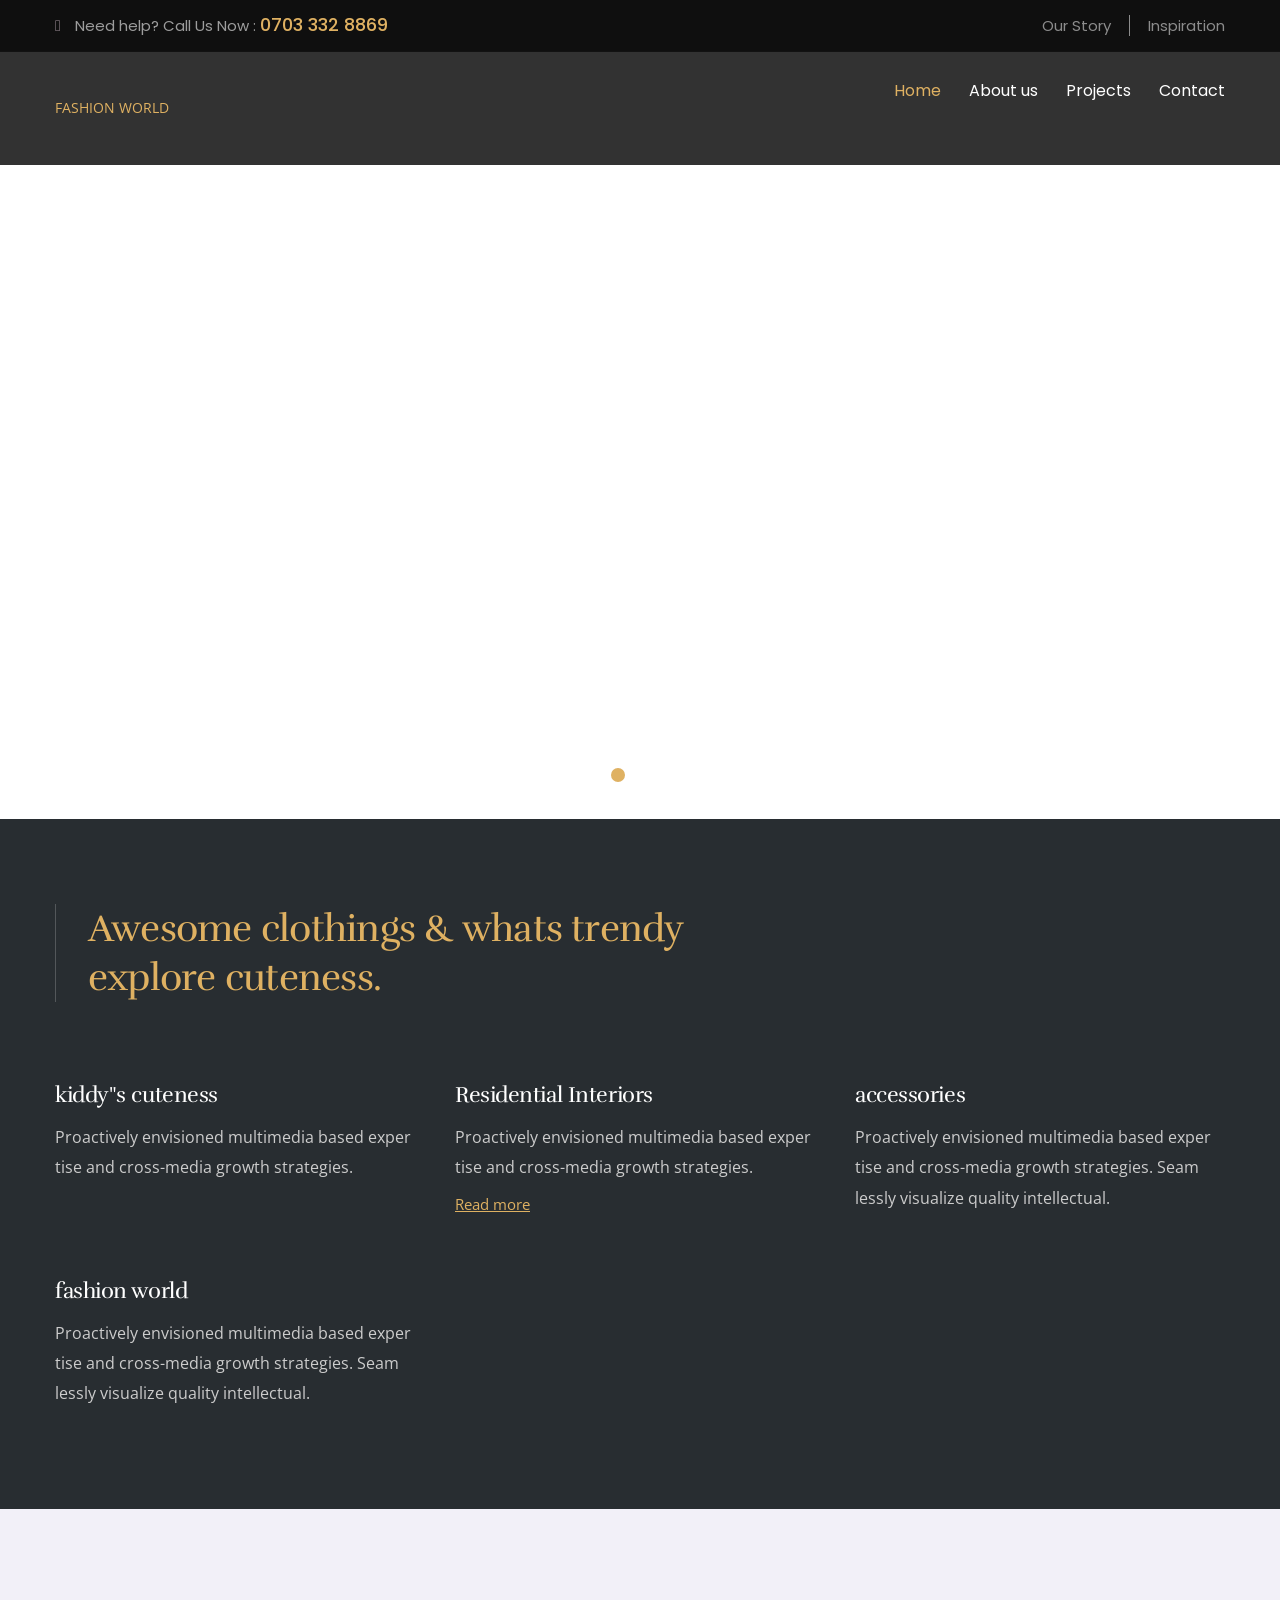
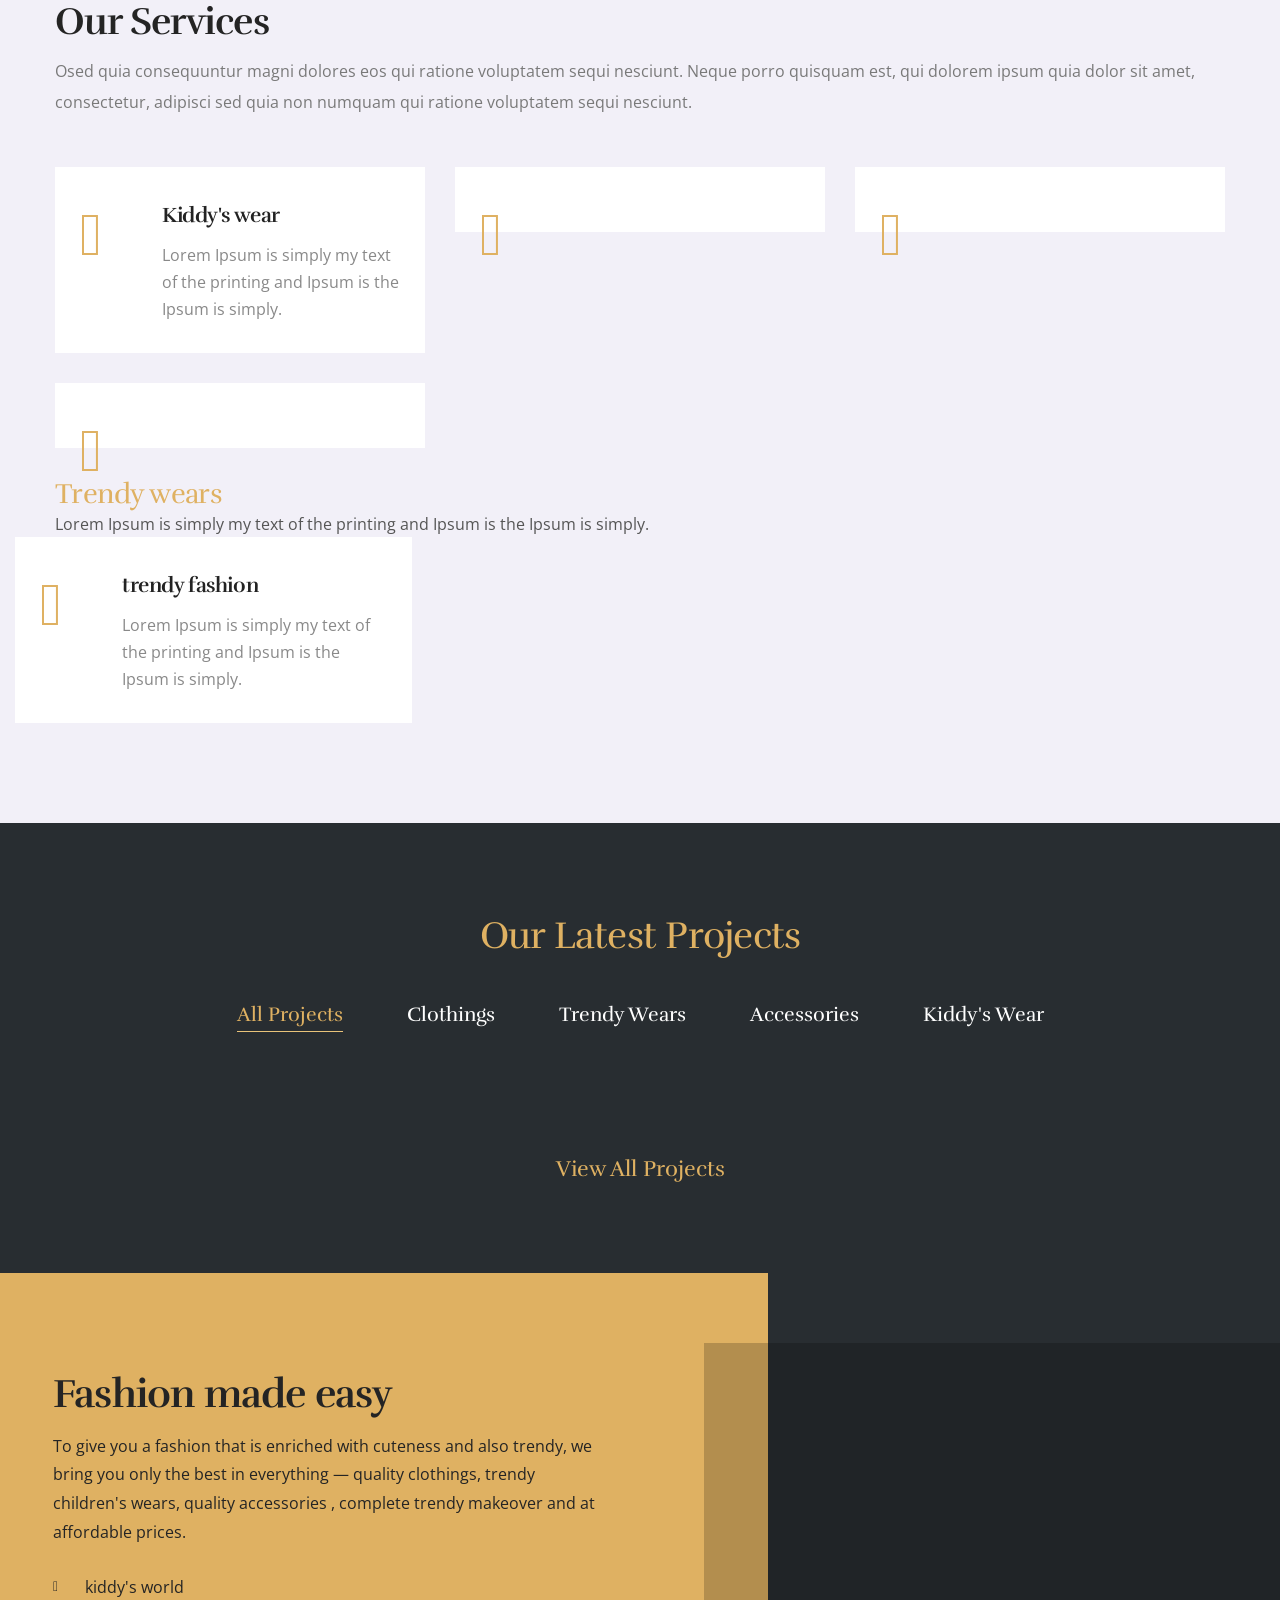
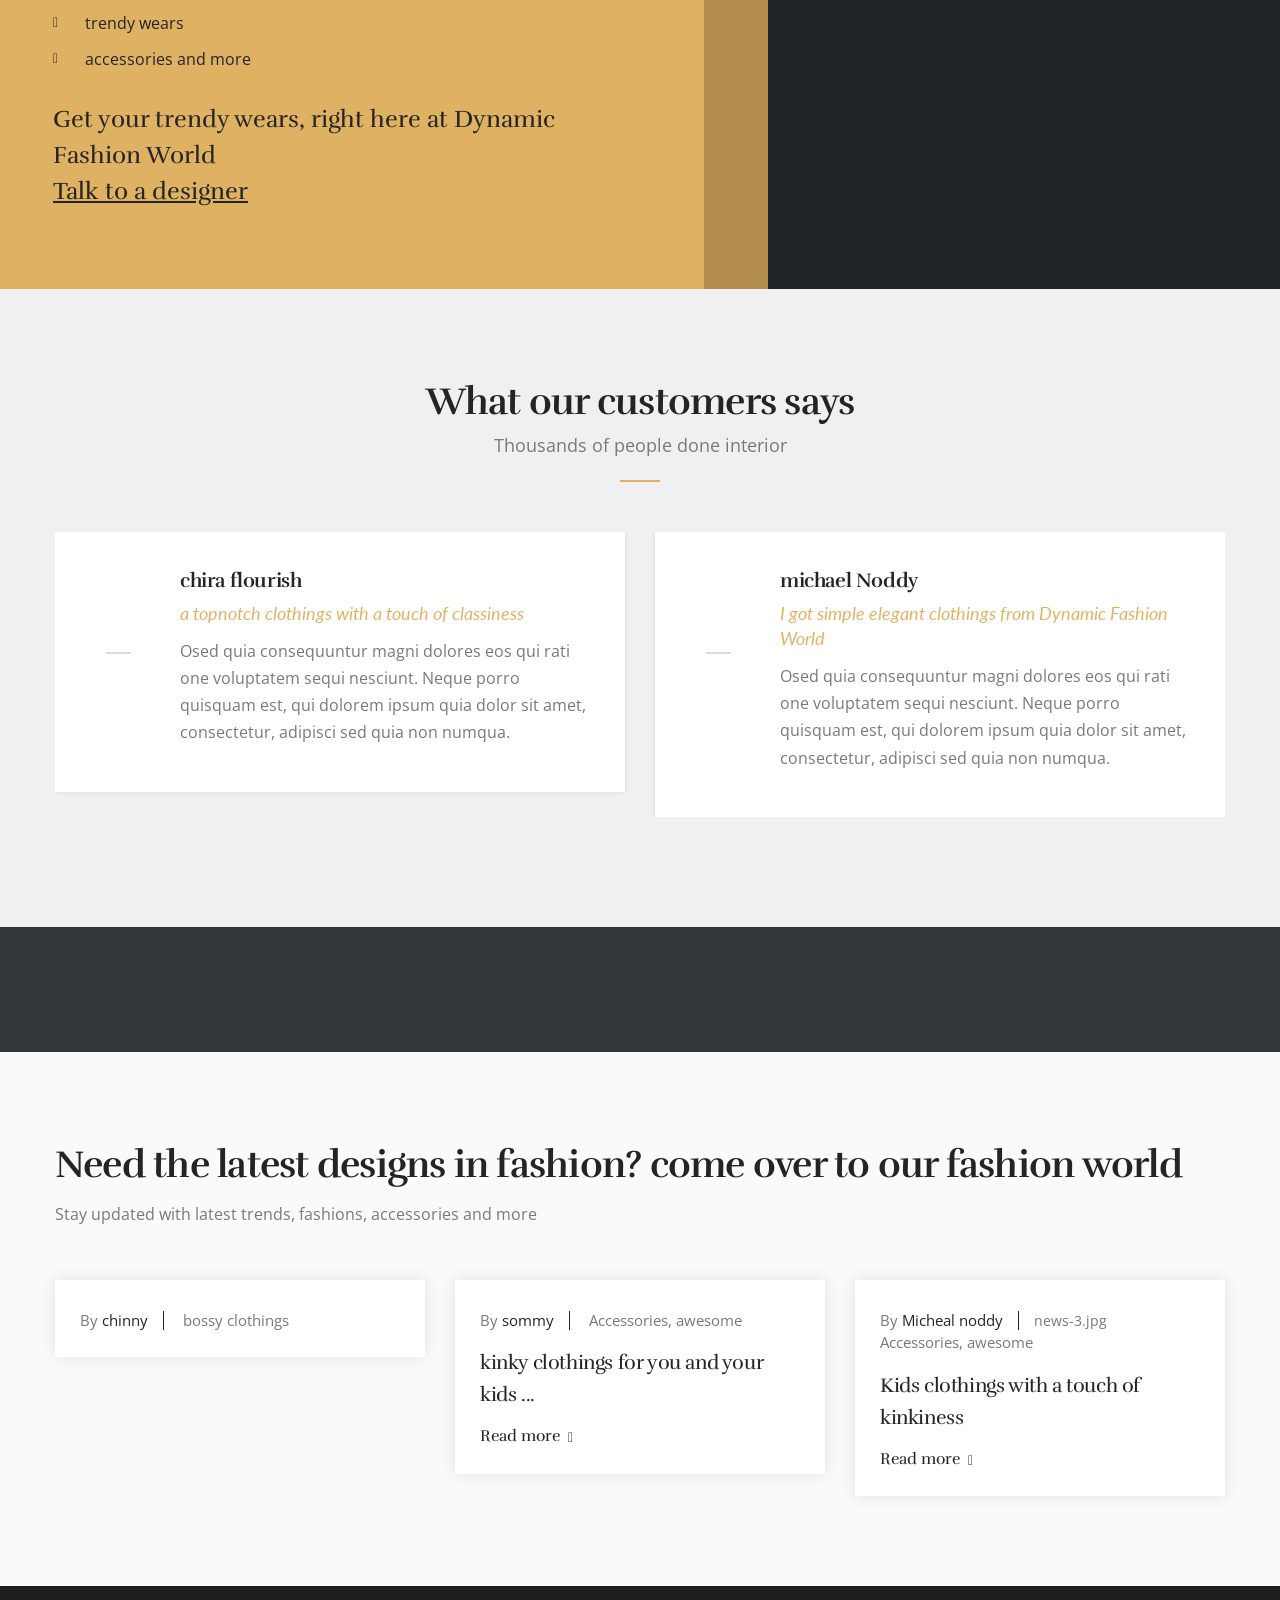
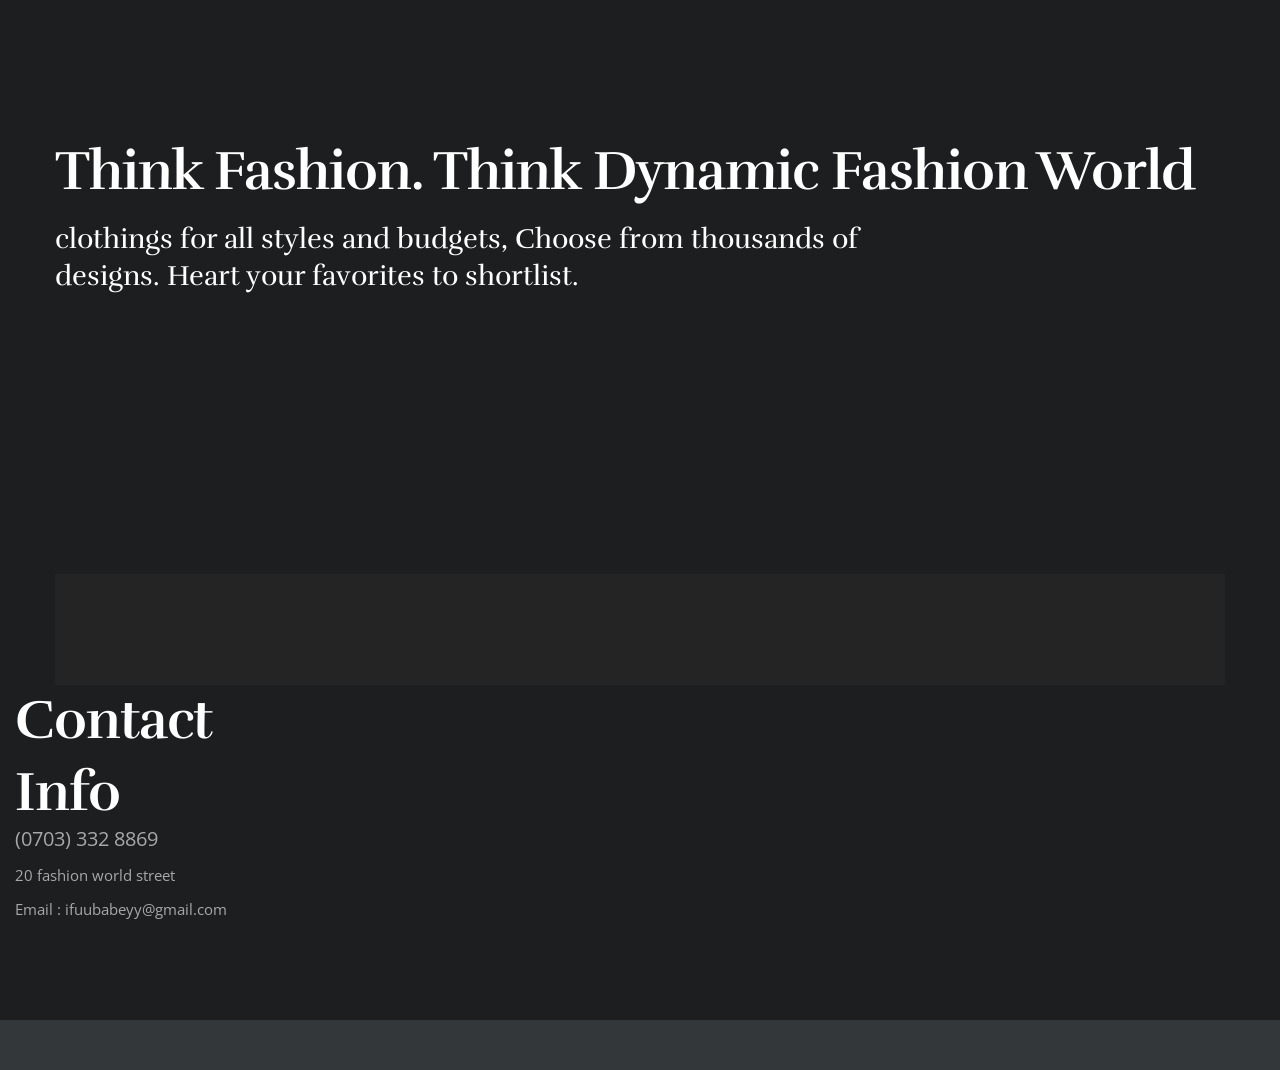
==== index.html @ c44a9394 "Add files via upload" ====
<!DOCTYPE html>
<html lang="en">

<!-- Dynamic Fashion/ 13 04 2016 03:42:43 GMT -->
<head>
<meta charset="utf-8">
<title>Dynamic Fashion world</title>
<!-- Stylesheets -->
<link href="css/bootstrap.css" rel="stylesheet">
<link href="css/style.css" rel="stylesheet">
<link href="css/responsive.css" rel="stylesheet">

<link rel="shortcut icon" href="images/favicon.png" type="image/x-icon">
<link rel="icon" href="images/favicon.png" type="image/x-icon">

<!-- Responsive -->
<meta http-equiv="X-UA-Compatible" content="IE=edge">
<meta name="viewport" content="width=device-width, initial-scale=1.0, maximum-scale=1.0, user-scalable=0">
<!--[if lt IE 9]><script src="https://cdnjs.cloudflare.com/ajax/libs/html5shiv/3.7.3/html5shiv.js"></script><![endif]-->
<!--[if lt IE 9]><script src="js/respond.js"></script><![endif]-->
</head>

<body>

<div class="page-wrapper">
    <!-- Preloader -->
    <div class="preloader"></div>

    <header class="main-header header-style-one">
        <!--Header Top-->
        <div class="header-top">
            <div class="auto-container clearfix">
                <div class="top-left clearfix">
                    <div class="text"><span class="icon flaticon-call-answer"></span> Need help? Call Us Now : <a href="tel:0703-332-8869" class="number">0703 332 8869</a></div>
					
                </div>
                <div class="top-right clearfix">
                    <!-- Info List -->
					<ul class="info-list">
                        <li><a href="about.html">Our Story</a></li>
                        <li><a href="blog.html">Inspiration</a></li>
				
                    </ul>
                </div>
            </div>
        </div>
        <!-- End Header Top -->

        <!-- Header Upper -->
        <div class="header-upper">
            <div class="inner-container">
                <div class="auto-container clearfix" style="text-align: center; align-items: center">
                    <!--Info-->
                    <div class="logo-outer" style="margin-top: 3.5%; margin-bottom: 3.5%">
                        <a href="index.html" >FASHION WORLD</a>
                    </div>

                    <!--Nav Box-->
                    <div class="nav-outer clearfix">
                        <!--Mobile Navigation Toggler For Mobile--><div class="mobile-nav-toggler"><span class="icon flaticon-menu-1"></span></div>
                        <nav class="main-menu navbar-expand-md navbar-light">
                            <div class="navbar-header">
                                <!-- Togg le Button -->      
                                <button class="navbar-toggler" type="button" data-toggle="collapse" data-target="#navbarSupportedContent" aria-controls="navbarSupportedContent" aria-expanded="false" aria-label="Toggle navigation">
                                    <span class="icon flaticon-menu-1"></span>
                                </button>
                            </div>
                            
                            <div class="collapse navbar-collapse clearfix" id="navbarSupportedContent">
                                <ul class="navigation clearfix">
                                    <li class="current dropdown"><a href="index.html">Home</a>
                                        
                                    </li>
									<li class="dropdown"><a href="about.html">About us</a>
                                        <ul>
                        

										</ul>
											
                                    <li class="dropdown"><a href="projects-classic.html">Projects</a>
                                        <ul>
                                        

										</ul>   
							
                                    </li>
                                    <li><a href="contact.html">Contact</a></li>
                                </ul>
                            </div>
                        </nav>
                        <!-- Main Menu End-->
						
						<!-- Outer Box
                        <div class="outer-box clearfix">
                            <div class="search-box-btn"><span class="icon flaticon-magnifying-glass-1"></span></div>
                        </div> -->
                    </div>
                </div>
            </div>
        </div>
        <!--End Header Upper-->

    	<!-- Mobile Menu  -->
        <div class="mobile-menu">
            <div class="menu-backdrop"></div>
            <div class="close-btn"><span class="icon flaticon-cancel"></span></div>
            
            <nav class="menu-box">
                <div class="nav-logo"><a href="index-2.html"><img src="images/logo.png" alt="" title=""></a></div>
                <ul class="navigation clearfix"><!--Keep This Empty / Menu will come through Javascript--></ul>
				<!--Social Links-->
				<div class="social-links">
					<ul class="clearfix">
						<li><a href="#"><span class="fab fa-twitter"></span></a></li>
						<li><a href="#"><span class="fab fa-facebook-square"></span></a></li>
						<li><a href="#"><span class="fab fa-pinterest-p"></span></a></li>
						<li><a href="#"><span class="fab fa-instagram"></span></a></li>
						<li><a href="#"><span class="fab fa-youtube"></span></a></li>
					</ul>
                </div>
            </nav>
        </div><!-- End Mobile Menu -->

    </header>
    <!-- End Main Header -->

    <!-- Main Slider -->
	<section class="main-slider">
		<div class="slider-box">
		
			<!-- Banner Carousel -->
			<div class="banner-carousel owl-theme owl-carousel">
			
				<!-- Slide -->
				<div class="slide">
                	<div class="image-layer" style="background-image:url(images/main-slider/chicky.jpg)"></div>
					<div class="auto-container">
						<div class="content">
							<h2>We make dream <br> clothings a reality</h2>
							<div class="text">Since 2013, We inspired fragments of your life stories with the finest, classy and bossy clothings with cuty and kinky kids clothings and accessories.</div>
							<div class="btns-box">
								
							</div>
						</div>
			
					</div>
				</div>
				
				<!-- Slide -->
				<div class="slide">
                	<div class="image-layer" style="background-image:url(images/main-slider/trendy\ \(2\).jpg)"></div>
					<div class="auto-container">
						<div class="content">
							<h2>Designs Benefitting <br> Your Persona</h2>
							<div class="text">Since 2013, We inspired fragments of your life stories with the finest classy, bossy, kiddy clothings and accessories.</div>
							<div class="btns-box">
								
							</div>
						</div>
					</div>
				</div>
				
				<!-- Slide -->
				<div class="slide">
                	<div class="image-layer" style="background-image:url(images/main-slider/banex\ \(1\).jpg)"></div>"
						<div class="content">
							<h2>A World Of <br> Fashion and Accessories</h2>
							<div class="text">Since 2013, We inspired fragments of your life stories with the finest,classy,bossy and cutty adult and kiddies clothing.</div>
							
							</div>
						</div>
					</div>
				</div>
				
			</div>
			
		</div>
	</section>
	<!-- End Banner Section -->
	
	<!-- Services Section -->
	<section class="services-section">
		<div class="auto-container">
			<!-- Title Box -->
			<div class="title-box">
				<h2>Awesome clothings & whats trendy <br> explore cuteness.</h2>
			</div>
			
			<div class="row clearfix">
				<!-- Service Block -->
				<div class="service-block col-lg-4 col-md-6 col-sm-12">
					<div class="inner-box wow fadeInLeft" data-wow-delay="0ms" data-wow-duration="1500ms">
						<div class="image">
							<a href="residental-interior.html"><img src="images/resource/madam (1).jpg" alt="" /></a>
						</div>
						<div class="lower-content">
							<h3><a href="residental-interior.html">kiddy"s cuteness</a></h3>
							<div class="text">Proactively envisioned multimedia based exper tise and cross-media growth strategies.</div>
							
							<img src="images/resource/banex (1).jpg" alt=""/></a>
						</div>
					</div>
				</div>

				<!-- Service Block -->
				<div class="service-block col-lg-4 col-md-6 col-sm-12">
					<div class="inner-box wow fadeInLeft" data-wow-delay="0ms" data-wow-duration="1500ms">
						<div class="image">
							<a href="residental-interior.html"><img src="images/resource/service-1.jpg" alt="" /></a>
						</div>
						<div class="lower-content">
							<h3><a href="residental-interior.html">Residential Interiors</a></h3>
							<div class="text">Proactively envisioned multimedia based exper tise and cross-media growth strategies.</div>
							<a href="residental-interior.html" class="read-more">Read more</a>
						</div>
					</div>
				</div>
				
				<!-- Service Block -->
				<div class="service-block col-lg-4 col-md-6 col-sm-12">
					<div class="inner-box wow fadeInUp" data-wow-delay="0ms" data-wow-duration="1500ms">
						<div class="image">
							<a href="office-interior.html"><img src="images/resource/banex (1).jpg" alt=""/></a>
						</div>
						<div class="lower-content">
							<h3><a href="office-interior.html">accessories</a></h3>
							<div class="text">Proactively envisioned multimedia based exper tise and cross-media growth strategies. Seam lessly visualize quality intellectual.</div>
							
						</div>
					</div>
				</div>
				
				<!-- Service Block -->
				<div class="service-block col-lg-4 col-md-6 col-sm-12">
					<div class="inner-box wow fadeInRight" data-wow-delay="0ms" data-wow-duration="1500ms">
						<div class="image">
							<a href="fashion.html"><img src="chicky.jpg" alt="" /></a>
						</div>
						<div class="lower-content">
							<h3><a href="fashion-world.html">fashion world</a></h3>
							<div class="text">Proactively envisioned multimedia based exper tise and cross-media growth strategies. Seam lessly visualize quality intellectual.</div>
							
						</div>
					</div>
				</div>
				
			</div>
			
		</div>
	</section>
	<!-- End Services Section -->
	
	<!-- Services Section Two -->
	<section class="services-section-two">
		<div class="auto-container">
			<!-- Sec Title -->
			<div class="sec-title">
				<h2>Our Services</h2>
				<div class="text">Osed quia consequuntur magni dolores eos qui ratione voluptatem sequi nesciunt. Neque porro quisquam est, qui dolorem ipsum quia dolor sit amet, consectetur, adipisci sed quia non numquam qui ratione voluptatem sequi nesciunt.</div>
			</div>
			
			<div class="row clearfix">
				
				<!-- Service Block -->
				<div class="service-block-two col-lg-4 col-md-6 col-sm-12">
					<div class="inner-box wow fadeInLeft" data-wow-delay="0ms" data-wow-duration="1500ms">
						<div class="content">
							<div class="icon-box">
								<span class="icon flaticon-desk-1"></span>
							</div>
							<h3>Kiddy's wear</h3>
							<div class="text">Lorem Ipsum is  simply my text of the printing and Ipsum is the Ipsum is simply.</div>
							
						</div>
					</div>
				</div>
				
				<!-- Service Block -->
				<div class="service-block-two col-lg-4 col-md-6 col-sm-12">
					<div class="inner-box wow fadeInLeft" data-wow-delay="300ms" data-wow-duration="1500ms">
						<div class="content">
							<div class="icon-box">
								<span class="icon flaticon-house-1"></span>
							</div>
		
						</div>
					</div>
				</div>
				
				<!-- Service Block -->
				<div class="service-block-two col-lg-4 col-md-6 col-sm-12">
					<div class="inner-box wow fadeInLeft" data-wow-delay="600ms" data-wow-duration="1500ms">
						<div class="content">
							<div class="icon-box">
								<span class="icon flaticon-shop"></span>
							</div>
							
						</div>
					</div>
				</div>
				
				<!-- Service Block -->
				<div class="service-block-two col-lg-4 col-md-6 col-sm-12">
					<div class="inner-box wow fadeInRight" data-wow-delay="0ms" data-wow-duration="1500ms">
						<div class="content">
							<div class="icon-box">
								<span class="icon flaticon-hospital"></span>
							</div>
							
						</div>
					</div>
				</div>
				
							</div>
							<h3><a href="office-interior.html">Trendy wears</a></h3>
							<div class="text">Lorem Ipsum is  simply my text of the printing and Ipsum is the Ipsum is simply.</div>
							
						</div>
					</div>
				</div>
				
				<!-- Service Block -->
				<div class="service-block-two col-lg-4 col-md-6 col-sm-12">
					<div class="inner-box wow fadeInRight" data-wow-delay="600ms" data-wow-duration="1500ms">
						<div class="content">
							<div class="icon-box">
								<span class="icon flaticon-hotel"></span>
							</div>
							<h3><a href="classy fashion.html">trendy fashion</a></h3>
							<div class="text">Lorem Ipsum is  simply my text of the printing and Ipsum is the Ipsum is simply.</div>
							
						</div>
					</div>
				</div>
				
			</div>
			
		</div>
	</section>
	<!-- End Services Section Two -->
	
	<!-- Project Section -->
	<section class="project-section">
		<div class="auto-container">
			<!-- Title Box -->
			<div class="title-box">
				<h2>Our Latest Projects</h2>
			</div>
		</div>
		
		<div class="outer-container">
			
			<!--Isotope Galery-->
            <div class="sortable-masonry">
                
                <!--Filter-->
                <div class="filters clearfix">
                	
                	<ul class="filter-tabs filter-btns text-center clearfix">
                        <li class="active filter" data-role="button" data-filter=".all">All Projects</li>
						<li class="filter" data-role="button" data-filter=".cloth">clothings</li>
						<li class="filter" data-role="button" data-filter=".trendy wears">trendy wears</li>
						<li class="filter" data-role="button" data-filter=".accessories">accessories</li>
						<li class="filter" data-role="button" data-filter=".kiddy's wears">kiddy's wear</li>
                    </ul>
                    
                </div>
                
				<div class="items-container row clearfix">
				
					<!-- Gallery Item -->
					<div class="gallery-item large-block masonry-item all hospital commercial">
						<div class="inner-box">
							<figure class="image-box">
								<img src="images/gallery/classy.jpg" alt="">
								<!--Overlay Box-->
								<div class="overlay-box">
									<div class="overlay-inner">
										<div class="content">
											<h3><a href="projects-fullwidth.html">bossy lady</a></h3>
											<a href="images/gallery/banex (2).jpg" data-fancybox="gallery-1" data-caption="" class="link"><span class="icon flaticon-magnifying-glass-1"></span></a>
											<a href="projects-fullwidth.html" class="link"><span class="icon flaticon-unlink"></span></a>
										</div>
									</div>
								</div>
							</figure>
						</div>
					</div>
					
					<!-- Gallery Item -->
					<div class="gallery-item small-block masonry-item all fashion">
						<div class="inner-box">
							<figure class="image-box">
								<img src="images/gallery/biggy (1).jpg" alt="">
								<!--Overlay Box-->
								<div class="overlay-box">
									<div class="overlay-inner">
										<div class="content">
											<h3><a href="projects-fullwidth.html">trendy</a></h3>
											<a href="images/gallery/madam (2).jpg" data-fancybox="gallery-1" data-caption="" class="link"><span class="icon flaticon-magnifying-glass-1"></span></a>
											<a href="projects-fullwidth.html" class="link"><span class="icon flaticon-unlink"></span></a>
										</div>
									</div>
								</div>
							</figure>
						</div>
					</div>
					
					<!-- Gallery Item -->
					<div class="gallery-item small-block masonry-item all cloth office commercial">
						<div class="inner-box">
							<figure class="image-box">
								<img src="images/gallery/elegant (2).jpg" alt="">
								<!--Overlay Box-->
								<div class="overlay-box">
									<div class="overlay-inner">
										<div class="content">
											<h3><a href="projects-fullwidth.html">accessories</a></h3>
											<a href="images/gallery/biggy (1).jpg" data-fancybox="gallery-1" data-caption="" class="link"><span class="icon flaticon-magnifying-glass-1"></span></a>
											<a href="projects-fullwidth.html" class="link"><span class="icon flaticon-unlink"></span></a>
										</div>
									</div>
								</div>
							</figure>
						</div>
					</div>
					
					<!-- Gallery Item -->
					<div class="gallery-item small-block masonry-item all commercial">
						<div class="inner-box">
							<figure class="image-box">
								<img src="images/gallery/biggy (2).jpg" alt="">
								<!--Overlay Box-->
								<div class="overlay-box">
									<div class="overlay-inner">
										<div class="content">
											<h3><a href="projects-fullwidth.html">trendy</a></h3>
											<a href="images/gallery/classy.jpg" data-fancybox="gallery-1" data-caption="" class="link"><span class="icon flaticon-magnifying-glass-1"></span></a>
											<a href="projects-fullwidth.html" class="link"><span class="icon flaticon-unlink"></span></a>
										</div>
									</div>
								</div>
							</figure>
						</div>
					</div>
					
					<!-- Gallery Item -->
					<div class="gallery-item large-block masonry-item all Fashion">
						<div class="inner-box">
							<figure class="image-box">
								<img src="images/gallery/demour.jpg" alt="">
								<!--Overlay Box-->
								<div class="overlay-box">
									<div class="overlay-inner">
										<div class="content">
											<h3><a href="projects-fullwidth.html">trendy wears</a></h3>
											<a href="images/gallery/trendy (2).jpg" data-fancybox="gallery-1" data-caption="" class="link"><span class="icon flaticon-magnifying-glass-1"></span></a>
											<a href="projects-fullwidth.html" class="link"><span class="icon flaticon-unlink"></span></a>
										</div>
									</div>
								</div>
							</figure>
						</div>
					</div>
					
					<!-- Gallery Item -->
					<div class="gallery-item small-block masonry-item all fashion">
						<div class="inner-box">
							<figure class="image-box">
								<img src="images/gallery/elegant (2).jpg" alt="">
								<!--Overlay Box-->
								<div class="overlay-box">
									<div class="overlay-inner">
										<div class="content">
											<h3><a href="projects-fullwidth.html">kiddies corner</a></h3>
											<a href="images/gallery/baby (2).jpg" data-fancybox="gallery-1" data-caption="" class="link"><span class="icon flaticon-magnifying-glass-1"></span></a>
											<a href="projects-fullwidth.html" class="link"><span class="icon flaticon-unlink"></span></a>
										</div>
									</div>
								</div>
							</figure>
						</div>
					</div>
					
					<!-- Gallery Item -->
					<div class="gallery-item small-block masonry-item all kiddys wears">
						<div class="inner-box">
							<figure class="image-box">
								<img src="images/gallery/allure.jpg" alt="">
								<!--Overlay Box-->
								<div class="overlay-box">
									<div class="overlay-inner">
										<div class="content">
											<h3><a href="projects-fullwidth.html">kiddy's corner</a></h3>
											<a href="images/gallery/baby (1).jpg" data-fancybox="gallery-1" data-caption="" class="link"><span class="icon flaticon-magnifying-glass-1"></span></a>
											<a href="projects-fullwidth.html" class="link"><span class="icon flaticon-unlink"></span></a>
										</div>
									</div>
								</div>
							</figure>
						</div>
					</div>
					
				</div>
				
			</div>
		
			<!-- More Projects -->
			<div class="more-projects">
				<a href="projects-classic.html" class="projects">View All Projects</a>
			</div>
		
		</div>
	</section>
	<!-- End Project Section -->
	
	<!-- Fluid Section One -->
    <section class="fluid-section-one">
    	<div class="outer-container clearfix">
        	
			<!--Content Column-->
			<div class="content-column">
				<div class="content-box">
					<h2>Fashion made easy</h2>
					<div class="text">To give you a fashion that is enriched with cuteness and also trendy, we bring you only the best in everything — quality clothings, trendy children's wears, quality accessories , complete trendy makeover and at affordable prices.</div>
					<ul class="list-style-one">
						<li>kiddy's world</li>
						<li>trendy wears</li>
						<li>accessories and more</li>
						
					</ul>
					<div class="bold-text">Get your trendy wears, right here at Dynamic Fashion World <br> <a href="contact.html">Talk to a designer</a></div>
				</div>
			</div>
			
			<!--Image Column-->
        	<div class="image-column" style="background-image: url(chicky.jpg)">
				<div class="inner-column">
					<div class="image">
						<img src="chicky.jpg" alt="">
					</div>
					
                            <i class="ripple"></i>
						</div>
					</a>
				</div>
            </div>
            <!--End Image Column-->
			
		</div>
	</section>
	
	<!-- Testimonial Section -->
	<section class="testimonial-section">
		<div class="auto-container">
			<!-- Sec Title -->
			<div class="sec-title-two centered">
				<h2>What our customers says</h2>
				<div class="title-text">Thousands of people done interior</div>
			</div>
			
			<div class="testimonial-carousel owl-carousel owl-theme">
				
				<!-- Testimonial Block -->
				<div class="testimonial-block">
					<div class="inner-box">
						<div class="content">
							<div class="image-outer">
								<div class="image">
									<img src="images/resource/author-1.jpg" alt="" />
								</div>
							</div>
							<h3>chira flourish</h3>
							<div class="title">a topnotch clothings with a touch of classiness</div>
							<div class="text">Osed quia consequuntur magni dolores eos qui rati one voluptatem sequi nesciunt. Neque porro quisquam est, qui dolorem ipsum quia dolor sit amet, consectetur, adipisci sed quia non numqua.</div>
						</div>
					</div>
				</div>
				
				<!-- Testimonial Block -->
				<div class="testimonial-block">
					<div class="inner-box">
						<div class="content">
							<div class="image-outer">
								<div class="image">
									<img src="images/resource/author-2.jpg" alt="" />
								</div>
							</div>
							<h3>michael Noddy</h3>
							<div class="title">I got simple elegant clothings from Dynamic Fashion World</div>
							<div class="text">Osed quia consequuntur magni dolores eos qui rati one voluptatem sequi nesciunt. Neque porro quisquam est, qui dolorem ipsum quia dolor sit amet, consectetur, adipisci sed quia non numqua.</div>
						</div>
					</div>
				</div>
				
				<!-- Testimonial Block -->
				<div class="testimonial-block">
					<div class="inner-box">
						<div class="content">
							<div class="image-outer">
								<div class="image">
									<img src="images/resource/author-1.jpg" alt="" />
								</div>
							</div>
							<h3>Mitchell sommy</h3>
							<div class="title">i got luxurious accessoris from Dynamic fashion world</div>
							<div class="text">Osed quia consequuntur magni dolores eos qui rati one voluptatem sequi nesciunt. Neque porro quisquam est, qui dolorem ipsum quia dolor sit amet, consectetur, adipisci sed quia non numqua.</div>
						</div>
					</div>
				</div>
				
				<!-- Testimonial Block -->
				<div class="testimonial-block">
					<div class="inner-box">
						<div class="content">
							<div class="image-outer">
								<div class="image">
									<img src="images/resource/author-2.jpg" alt="" />
								</div>
							</div>
							<h3>Angel Zinny</h3>
							<div class="title">exequite and stylish..i love it</div>
							<div class="text">Osed quia consequuntur magni dolores eos qui rati one voluptatem sequi nesciunt. Neque porro quisquam est, qui dolorem ipsum quia dolor sit amet, consectetur, adipisci sed quia non numqua.</div>
						</div>
					</div>
				</div>
				
			</div>
		</div>
	</section>
	<!-- End Testimonial Section -->
	
	<!-- Featured Section -->
	<section class="featured-section" style="background-image: url(images/background/biggy\ \(2\).jpg)">
		<div class="auto-container">
			<!-- Title Box -->
			<div class="title-box">
				
			</div>
			
			<div class="row clearfix">
				
				
				
				
						</div>
						
						</div>
					</div>
				</div>
				
				<!--
						</div>
						
					</div>
				</div>
				
			</div>
			
		</div>
	</section>
	<!-- End Featured Section -->
	
	<!-- News Section -->
	<section class="news-section">
		<div class="auto-container">
			<!-- Sec Title -->
			<div class="sec-title">
				<h2>Need the latest designs in  fashion?  come over to our fashion world </h2>
				<div class="text">Stay updated with latest trends, fashions, accessories and more</div>
			</div>
			
			<div class="row clearfix">
				
				<!-- News Block -->
				<div class="news-block col-lg-4 col-md-6 col-sm-12">
					<div class="inner-box wow fadeInRight" data-wow-delay="0ms" data-wow-duration="1500ms">
						<div class="image">
							<a href="blog-detail.html"><img src="images/resource/madam (1).jpg" alt="" /></a>
						</div>
						<div class="lower-content">
							<ul class="post-meta">
								<li>By <span>chinny</span></li>
								<li>bossy clothings</li>
							</ul>
						</div>
					</div>
				</div>
			
				<!-- News Block -->
				<div class="news-block col-lg-4 col-md-6 col-sm-12">
					<div class="inner-box wow fadeInRight" data-wow-delay="250ms" data-wow-duration="1500ms">
						<div class="image">
							<a href="blog-detail.html"><img src="images/resource/allure.jpg" alt="" /></a>
						</div>
						<div class="lower-content">
							<ul class="post-meta">
								<li>By <span>sommy</span></li>
								<li>Accessories, awesome</li>
							</ul>
							<h3><a href="blog-detail.html">kinky clothings for you and your kids ...</a></h3>
							<a href="blog-detail.html" class="read-more">Read more <span class="icon flaticon-right-arrow-1"></span></a>
						</div>
					</div>
				</div>
				
				<!-- News Block -->
				<div class="news-block col-lg-4 col-md-6 col-sm-12">
					<div class="inner-box wow fadeInRight" data-wow-delay="500ms" data-wow-duration="1500ms">
						<div class="image">
							<a href="blog-detail.html"><img src="images/resource/cuty.jpg" alt="" /></a>
						</div>
						<div class="lower-content">
							<ul class="post-meta">
								<li>By <span>Micheal noddy</span></li>news-3.jpg
								<li>Accessories, awesome</li>
							</ul>
							<h3><a href="blog-detail.html">Kids clothings with a touch of kinkiness</a></h3>
							<a href="blog-detail.html" class="read-more">Read more <span class="icon flaticon-right-arrow-1"></span></a>
						</div>
					</div>
				</div>
				
			</div>
			
		</div>
	</section>
	<!-- End News Section -->
	
	<!-- Call To Action Section -->
	<section class="call-to-action-section" style="background-image: url(images/background/baby\ \(2\).jpg)">
		<div class="auto-container">
			<h2>Think Fashion. Think Dynamic Fashion World</h2>
			<div class="text">clothings for all styles and budgets, Choose from thousands of <br> designs. Heart your favorites to shortlist.</div>
			
		</div>
	</section>
	<!-- End new Section -->
	
	<!-- Call To Action Section -->
	<section class="call-to-action-section" style="background-image: url(images/background/biggy\ \(2\).jpg)">
		<div class="auto-container">

	<!--Main Footer-->
    <footer class="main-footer">
		<div class="auto-container">
        	<!--Widgets Section-->
            <div class="widgets-section">
            	<div class="row clearfix">
                	
                    <!--big column-->
                    <div class="big-column col-lg-6 col-md-12 col-sm-12">
                        <div class="row clearfix">
                        
                           
                                    </div>
                                    
                                    </ul>
								</div>
							</div>
							
							
                                        </ul>
                                    </div>
								</div>
							</div>
						
						</div>
					</div>
					
					<!--big column-->
                    <div class="big-column col-lg-6 col-md-12 col-sm-12">
                        <div class="row clearfix">
                        
                            <!--Footer Column-->
                            <div class="footer-column col-lg-5 col-md-6 col-sm-12">
                                <div class="footer-widget contact-widget">
									<h2>Contact Info</h2>
									<div class="widget-content">
										<a href="tel:0703-332-8869" class="contact-number">(0703) 332 8869</a>
										<ul>
											<li>20 fashion world street</li>
											<li>Email :<a href="mailto:i\
												\
												"> ifuubabeyy@gmail.com</a></li>
										</ul>
									</div>
								</div>
							</div>
							
									</div>
								</div>
							</div>
						
						</div>
					</div>
					
				</div>
			</div>
			
			
			
		</div>
	</footer>
	
</div>  
<!--End pagewrapper-->

<!--Scroll to top-->
<div class="scroll-to-top scroll-to-target" data-target="html"><span class="fa fa-angle-up"></span></div>

<!--Search Popup-->

<!--Scroll to top-->
<script src="js/jquery.js"></script>
<script src="js/popper.min.js"></script>
<script src="js/jquery-ui.js"></script>
<script src="js/bootstrap.min.js"></script>
<script src="js/jquery.fancybox.js"></script>
<script src="js/isotope.js"></script>
<script src="js/owl.js"></script>
<script src="js/wow.js"></script>
<script src="js/appear.js"></script>
<script src="js/scrollbar.js"></script>
<script src="js/script.js"></script>
</body>

<!-- stella-orre/  30 Nov 2019 03:45:45 GMT -->
</html>
---- css/style.css ----
/* Stella Orr'e - Interior and Home Renovation HTML Template  */

/************ TABLE OF CONTENTS ***************
1. Fonts
2. Reset
3. Global
4. Main Header
5. Header Style Two
6. Header Style Three
7. Header Style Four
8. Header Style Five
9. Sticky Header
10. Page Title
11. Section Title
12. Services Section
13. Projects Section / Three
14. Fluid Section One
15. Testimonial Section
16. News Section / Style Two
17. Call To Action Section
18. Main Footer
19. Interior Section / Style Two / Style Three
20. Counter Section
21. Featured Section
22. Banner Section
23. News Section
24. Mission Section
25. Team Section
26. Contact Form Section
27. Welcome Section
28. Page Title
29. Services Dark Section
30. Services Light Section
31. Services Detail Section
32. Project Masonry Section
33. Our Blog Section
34. Blog Detail Section
35. Shop Banner Section
36. Shop Item Section
37. Shoping Cart Section
38. Checkout Section
39. Cart Section
40. Contact Form
41. Map Section

**********************************************/

/*** 

====================================================================
	Fonts
====================================================================

 ***/

@import url('https://fonts.googleapis.com/css?family=Lato:300,400,400i,700,700i,900,900i|Open+Sans:400,400i,600,600i,700,700i,800|Poppins:300,400,400i,500,500i,600,600i,700,700i,800,800i,900|Rufina:400,700');

/*
font-family: 'Open Sans', sans-serif;
font-family: 'Poppins', sans-serif;
font-family: 'Lato', sans-serif;
font-family: 'Rufina', serif;
*/

@import url('fontawesome-all.css');
@import url('animate.css');
@import url('flaticon.css');
@import url('owl.css');
@import url('jquery-ui.css');
@import url('jquery.timepicker.min.css');
@import url('jquery.fancybox.min.css');
@import url('jquery.bootstrap-touchspin.css');
@import url('scrollbar.css');

/*** 

====================================================================
	Reset
====================================================================

 ***/

*{
	margin:0px;
	padding:0px;
	border:none;
	outline:none;
	font-size: 100%;
}

/*** 

====================================================================
	Global Settings
====================================================================

 ***/

body {
	
	font-size:14px;
	color:#787878;
	line-height:1.6em;
	font-weight:400;
	background:#ffffff;
	-webkit-font-smoothing: antialiased;
	-moz-font-smoothing: antialiased;
	font-family: 'Open Sans', sans-serif;
}

.dark-layout{
	background-color:#1a1a1a;
}

a{
	text-decoration:none;
	cursor:pointer;
	color:#dfb162;
}

a:hover,
a:focus,
a:visited{
	text-decoration:none;
	outline:none;
}

h1,h2,h3,h4,h5,h6 {
	position:relative;
	font-weight:normal;
	margin:0px;
	background:none;
	line-height:1.2em;
	letter-spacing: -0.02em;
	font-family: 'Rufina', serif;
}

textarea{
	overflow:hidden;	
}

button{
	outline: none !important;
	cursor: pointer;
}

p{
	font-size: 16px;
	line-height: 1.6em;
	font-weight: 400;
	color: #555555;
}

.text{
	font-size: 16px;
	line-height: 1.6em;
	font-weight: 400;
	color: #555555;
	margin: 0;
}

::-webkit-input-placeholder{color: inherit;}
::-moz-input-placeholder{color: inherit;}
::-ms-input-placeholder{color: inherit;}

.auto-container{
	position:static;
	max-width:1210px;
	padding:0px 20px;
	margin:0 auto;
}

.large-container{
	position:static;
	max-width:1600px;
	padding:0px 15px;
	margin:0 auto;
}

.page-wrapper{
	position:relative;
	margin:0 auto;
	width:100%;
	min-width:300px;
	overflow: hidden;
	z-index: 9;
}

ul,li{
	list-style:none;
	padding:0px;
	margin:0px;	
}

.theme-btn{
	display:inline-block;
	-webkit-transition:all 0.3s ease;
	-moz-transition:all 0.3s ease;
	-ms-transition:all 0.3s ease;
	-o-transition:all 0.3s ease;
	transition:all 0.3s ease;
}

.theme-btn i{
	position: relative;
	display: inline-block;
	font-size: 14px;
	margin-left: 3px;
}

.centered{
	text-align:center !important;
}

/*Btn Style One*/

.btn-style-one{
	position: relative;
	display: inline-block;
	font-size: 13px;
	line-height: 30px;
	color: #242424;
	padding: 8px 26px;
	font-weight: 600;
	overflow: hidden;
	letter-spacing:3px;
	background-color: #dfb162;
	text-transform: uppercase;
	font-family: 'Open Sans', sans-serif;
}

.btn-style-one .txt{
	position:relative;
	z-index:1;
}

.btn-style-one:before{
	position: absolute;
    content: '';
    top: 0;
    left: 0;
    width: 100%;
    height: 100%;
    z-index: 1;
    opacity: 0;
    background-color: #ffffff;
    -webkit-transition: all 0.4s;
    -moz-transition: all 0.4s;
    -o-transition: all 0.4s;
    transition: all 0.4s;
    -webkit-transform: scale(0.5, 1);
    transform: scale(0.5, 1);
}

.btn-style-one:hover::before{
    opacity: 1;
    -webkit-transform: scale(1, 1);
    transform: scale(1, 1);
}

.btn-style-one:hover{
	color: #242424;
}

/* Btn Style Two */

.btn-style-two{
	position: relative;
	display: inline-block;
	font-size: 13px;
	line-height: 30px;
	color: #242424;
	padding: 10px 37px;
	font-weight: 600;
	overflow: hidden;
	letter-spacing:2px;
	background-color: #ffffff;
	text-transform: uppercase;
	transition: all 600ms ease;
    -moz-transition: all 600ms ease;
    -webkit-transition: all 600ms ease;
    -ms-transition: all 600ms ease;
    -o-transition: all 600ms ease;
	font-family: 'Poppins', sans-serif;
}

.btn-style-two .txt{
	position:relative;
	z-index:1;
}

.btn-style-two:before{
    content: '';
    position: absolute;
    top: 0;
    bottom: 0;
    left: 0;
	right: -50px;
	transition: all 600ms ease;
    -moz-transition: all 600ms ease;
    -webkit-transition: all 600ms ease;
    -ms-transition: all 600ms ease;
    -o-transition: all 600ms ease;
    border-right: 50px solid transparent;
    border-bottom: 80px solid #dfb162;
    -webkit-transform: translateX(-100%);
    transform: translateX(-100%);
}

.btn-style-two:hover::before{
    -webkit-transform: translateX(-49%);
    transform: translateX(-49%);
}

.btn-style-two:after{
	content: '';
    position: absolute;
    top: 0;
    right: 0;
    bottom: 0;
    left: -50px;
	transition: all 600ms ease;
    -moz-transition: all 600ms ease;
    -webkit-transition: all 600ms ease;
    -ms-transition: all 600ms ease;
    -o-transition: all 600ms ease;
    border-left: 50px solid transparent;
    border-top: 80px solid #dfb162;
    -webkit-transform: translateX(100%);
    transform: translateX(100%);
}

.btn-style-two:hover::after{
    -webkit-transform: translateX(49%);
    transform: translateX(49%);
}

.btn-style-two:hover{
	color: #ffffff;
}

/* Btn Style Three */

.btn-style-three{
	position: relative;
	display: inline-block;
	font-size: 22px;
	line-height: 30px;
	padding: 14px 45px;
	font-weight: 700;
	overflow: hidden;
	letter-spacing:1px;
	border-radius:3px;
	background-color: #101010;
	text-transform: capitalize;
	color: rgba(255,255,255,0.30);
	font-family: 'Rufina', serif;
	border:1px solid rgba(255,255,255,0.10);
	box-shadow:0px 0px 15px rgba(0,0,0,0.15);
}

.btn-style-three .txt{
	position:relative;
	z-index:1;
}

.btn-style-three:before{
    content: '';
    position: absolute;
    top: 0;
    bottom: 0;
    left: 0;
	right: -50px;
	transition: all 600ms ease;
    -moz-transition: all 600ms ease;
    -webkit-transition: all 600ms ease;
    -ms-transition: all 600ms ease;
    -o-transition: all 600ms ease;
    border-right: 50px solid transparent;
    border-bottom: 80px solid #dfb162;
    -webkit-transform: translateX(-100%);
    transform: translateX(-100%);
}

.btn-style-three:hover::before{
    -webkit-transform: translateX(-49%);
    transform: translateX(-49%);
}

.btn-style-three:after{
	content: '';
    position: absolute;
    top: 0;
    right: 0;
    bottom: 0;
    left: -50px;
	transition: all 600ms ease;
    -moz-transition: all 600ms ease;
    -webkit-transition: all 600ms ease;
    -ms-transition: all 600ms ease;
    -o-transition: all 600ms ease;
    border-left: 50px solid transparent;
    border-top: 80px solid #dfb162;
    -webkit-transform: translateX(100%);
    transform: translateX(100%);
}

.btn-style-three:hover::after{
    -webkit-transform: translateX(49%);
    transform: translateX(49%);
}

.btn-style-three .txt{
	position:relative;
}

.btn-style-three:hover{
	color: #ffffff;
}

/* Btn Style Four */

.btn-style-four{
	position: relative;
	display: inline-block;
	font-size: 13px;
	line-height: 30px;
	color: #ffffff;
	padding: 9px 37px;
	font-weight: 600;
	overflow: hidden;
	letter-spacing:2px;
	background-color: #dfb162;
	text-transform: uppercase;
	font-family: 'Poppins', sans-serif;
}

.btn-style-four .txt{
	position:relative;
	z-index:1;
}

.btn-style-four:before{
    content: '';
    position: absolute;
    top: 0;
    bottom: 0;
    left: 0;
	right: -50px;
	transition: all 600ms ease;
    -moz-transition: all 600ms ease;
    -webkit-transition: all 600ms ease;
    -ms-transition: all 600ms ease;
    -o-transition: all 600ms ease;
    border-right: 50px solid transparent;
    border-bottom: 80px solid #222222;
    -webkit-transform: translateX(-100%);
    transform: translateX(-100%);
}

.btn-style-four:hover::before{
    -webkit-transform: translateX(-49%);
    transform: translateX(-49%);
}

.btn-style-four:after{
	content: '';
    position: absolute;
    top: 0;
    right: 0;
    bottom: 0;
    left: -50px;
	transition: all 600ms ease;
    -moz-transition: all 600ms ease;
    -webkit-transition: all 600ms ease;
    -ms-transition: all 600ms ease;
    -o-transition: all 600ms ease;
    border-left: 50px solid transparent;
    border-top: 80px solid #222222;
    -webkit-transform: translateX(100%);
    transform: translateX(100%);
}

.btn-style-four:hover::after{
    -webkit-transform: translateX(49%);
    transform: translateX(49%);
}

.btn-style-four .txt{
	position:relative;
}

.btn-style-four:hover{
	color: #ffffff;
}

/*=== List Style One ===*/

.list-style-one{
	position:relative;
}

.list-style-one li{
	position:relative;
	font-size:16px;
	line-height:24px;
	color: #242424;
	font-weight:400;
	padding-left:32px;
	margin-bottom: 12px;
}

.list-style-one li:before{
	position: absolute;
	left: 0;
	top: 0;
	font-size: 14px;
	line-height: 24px;
	color: #242424;
	content: "\f176";
	font-weight:700;
	font-family: "Flaticon";
}

.list-style-one li a:hover{
	color: #44bce2;
}

/*=== List Style Two ===*/

.list-style-two{
	position:relative;
}

.list-style-two li{
	position:relative;
	font-size:16px;
	line-height:24px;
	color: #797979;
	font-weight:400;
	margin-bottom: 14px;
}

/*=== List Style Three ===*/

.list-style-three{
	position:relative;
}

.list-style-three li{
	position:relative;
	font-size:20px;
	line-height:24px;
	color: #242424;
	font-weight:400;
	padding-left:32px;
	margin-bottom: 16px;
	font-family: 'Rufina', serif;
}

.list-style-three li:before{
	position: absolute;
	left: 0;
	top: 0;
	font-size: 14px;
	line-height: 24px;
	color: #ffb600;
	content: "\f176";
	font-weight:700;
	font-family: "Flaticon";
}

.list-style-three li a:hover{
	color: #44bce2;
}

/*=== List Style Four ===*/

.list-style-four{
	position:relative;
}

.list-style-four li{
	position:relative;
	font-size:20px;
	line-height:24px;
	color: #797979;
	font-weight:700;
	margin-bottom: 16px;
	font-family: 'Rufina', serif;
}

.theme_color{
	color:#dfb162;
}

.pull-right{
	float: right;
}

.pull-left{
	float: left;
}

.preloader{ 
	position:fixed; 
	left:0px; 
	top:0px; 
	width:100%; 
	height:100%; 
	z-index:999999; 
	background-color:#ffffff; 
	background-position:center center; 
	background-repeat:no-repeat; 
	background-image:url(../images/icons/preloader.svg);
}

img{
	display:inline-block;
	max-width:100%;
	height:auto;	
}

.dropdown-toggle::after{
	display: none;
}

.fa{
	line-height: inherit;
}

/*** 

====================================================================
	Scroll To Top style
====================================================================

***/

.scroll-to-top{
	position:fixed;
	bottom:20px;
	right:20px;
	width:48px;
	height:48px;
	color:#ffffff;
	font-size:20px;
	line-height:48px;
	text-align:center;
	z-index:100;
	cursor:pointer;
	background:#1b1a1c;
	display:none;
	border-radius: 5px;
	-webkit-transition:all 300ms ease;
	-moz-transition:all 300ms ease;
	-ms-transition:all 300ms ease;
	-o-transition:all 300ms ease;
	transition:all 300ms ease;
}

.scroll-to-top:hover{
	background:#dfb162;
}

/*** 

====================================================================
	Main Header style
====================================================================

***/

.main-header{
	position:absolute;
	left:0px;
	top:0px;
	right:0px;
	display: block;
	z-index: 99999;
}

.main-header .header-top{
	position: relative;
	background-color:#0f0f0f;
	border-bottom:1px solid rgba(255,255,255,0.10);
}

.main-header .header-top .top-right{
	position: relative;
	float: right;
}

.main-header .header-top .info-list{
	position: relative;
	float:left;
}

.main-header .header-top .info-list li{
	position: relative;
	float: left;
	font-size: 15px;
	line-height: 30px;
	color: #8c8c8c;
	font-weight: 400;
	padding: 10px 0px;
}

.main-header .header-top .info-list li a{
	position:relative;
	color: #8c8c8c;
	margin-right: 18px;
	padding-right:18px;
	border-right:1px solid #8c8c8c;
	-webkit-transition:all 300ms ease;
	-moz-transition:all 300ms ease;
	-ms-transition:all 300ms ease;
	-o-transition:all 300ms ease;
	transition:all 300ms ease;
	font-family: 'Poppins', sans-serif;
}

.main-header .header-top .info-list li:last-child a{
	margin-right:0px;
	padding-right:0px;
	border:none;
}

.main-header .header-top .info-list li a:hover{
	color:#ffffff;
}

.main-header .header-top .info-list li.quote a{
	position:relative;
	color:#dfb162;
	font-weight:500;
	letter-spacing:1px;
	text-transform:uppercase;
}

/* Dropdown Language */

.main-header .language{
	position:relative;
	float:left;
	padding:13px 0px;
	margin-left:28px;
}

.main-header .language .dropdown-menu{
	top:100%;
	left:0px;
	width:180px;	
	border-radius:0px;
	margin-top:13px;
	background-color:#222222;
	border:none;
	padding:0px;
    border-top:3px solid #dfb162;
}

.main-header .language > a{
	position:relative;
	color:#d4c0cd;
	border:0px;
	font-size:15px;
	padding:0px 0px;
	border-radius:0px;
	background:none !important;
}

.main-header language a:hover{
	background:none;
}

.main-header .language > a:focus{
	box-shadow:none;
}

.main-header .language .dropdown-menu > li{
	padding:0px !important;
	margin:0px !important;
	float:none;
	width:100%;
	display:block !important;
    border-bottom: 1px solid rgba(255,255,255,0.20);
}

.main-header .language .dropdown-menu > li:last-child{
	border-bottom:none;	
}

.main-header .language .dropdown-menu > li > a{
	padding:10px 18px;
	color:#ffffff !important;
	text-align:left;
	display:block;
	font-size:14px;
	-webkit-transition:all 300ms ease;
	-ms-transition:all 300ms ease;
	-o-transition:all 300ms ease;
	-moz-transition:all 300ms ease;
	transition:all 300ms ease;
}

.main-header .language .dropdown-menu > li > a:hover{
	color:#ffffff !important;
	background-color:#dfb162;
}

/* Top Right*/

.main-header .header-top .top-left{
	position: relative;
	float: left;
}

.main-header .header-top .top-left .text{
	position: relative;
	display: block;
	font-size: 15px;
	line-height: 27px;
	color: #9d9d9d;
	z-index:1;
	font-weight: 400;
	padding: 11px 0px;
	font-family: 'Poppins', sans-serif;
}

.main-header .header-top .top-left .text .icon{
	position:relative;
	color:#9a8b94;
	font-size:16px;
	line-height:1em;
	margin-right:10px;
}

.main-header .header-top .top-left .text .number{
	color:#dfb162;
	font-size:18px;
	font-weight:500;
	-webkit-transition:all 300ms ease;
	-moz-transition:all 300ms ease;
	-ms-transition:all 300ms ease;
	-o-transition:all 300ms ease;
	transition:all 300ms ease;		
}

.main-header .header-top .top-left .text .number:hover{
	color:#ffffff;
}

.main-header .header-top .top-right{
	position:relative;
	float:right;
}

/*=== Header Upper ===*/

.main-header .header-upper{
	position:relative;
	width:100%;
	top: 0;
	z-index:5;
	background-color:rgba(15,15,15,0.85);
}

.header-style-one .header-upper{
	position:absolute;
	left:0;
	top:51px;
}

.main-header .header-upper .logo-outer{
	position:relative;
	float: left;
	z-index:25;
	padding: 5px 0px;
	-webkit-transition:all 600ms ease;
	-moz-transition:all 600ms ease;
	-ms-transition:all 600ms ease;
	-o-transition:all 600ms ease;
	transition:all 600ms ease;
}

.main-header .logo-outer .logo img{
	position:relative;
	display:inline-block;
	max-width:100%;
}

.main-header .header-upper .nav-outer{
	position:relative;
	float: right;
}

/*=== Header Lower ===*/

.main-header .header-lower{
	position: relative;
	-webkit-transition:all 600ms ease;
	-moz-transition:all 600ms ease;
	-ms-transition:all 600ms ease;
	-o-transition:all 600ms ease;
	transition:all 600ms ease;
}

.main-menu{
	position:relative;
	float:left;
}

.main-menu .navbar-collapse{
	padding:0px;	
}

.main-menu .navigation{
	position:relative;
	margin:0px;
	font-family: 'Poppins', sans-serif;
}

.main-menu .navigation > li{
	position:relative;
	float:left;
	padding:22px 0px;
	margin-right: 28px;
	-webkit-transition:all 600ms ease;
	-moz-transition:all 600ms ease;
	-ms-transition:all 600ms ease;
	-o-transition:all 600ms ease;
	transition:all 600ms ease;
}

.main-menu .navigation > li:last-child{
	margin-right:0px;
}

.main-menu .navigation > li > a{
	position:relative;
	display:block;
	text-align:center;
	font-size:16px;
	line-height:35px;
	font-weight:400;
	opacity:1;
	color:#ffffff;
	padding: 0px;
	text-transform:none;
	-webkit-transition:all 300ms ease;
	-moz-transition:all 300ms ease;
	-ms-transition:all 300ms ease;
	-o-transition:all 300ms ease;
	transition:all 300ms ease;
	font-family: 'Poppins', sans-serif;
}

.main-menu .navigation > li:hover > a,
.main-menu .navigation > li.current > a{
	color: #dfb162;
}

.main-menu .navigation > li > ul{
	position:absolute;
	left:0px;
	top:100%;
	width:240px;
	z-index:100;
	opacity: 1;
	padding: 10px 0;
	background:#161616;
	border-top: 1px solid #dfb162;
	-webkit-transform: translateY(50px);
	-ms-transform: translateY(50px);
	transform: translateY(50px);
	-webkit-transition:all 300ms linear;
	-moz-transition:all 300ms linear;
	-ms-transition:all 300ms linear;
	-o-transition:all 300ms linear;
	transition:all 300ms linear;
}

.main-menu .navigation > li > ul > li{
	position:relative;
	width:100%;
	padding:0 25px;
}

.main-menu .navigation > li > ul > li > a{
	position:relative;
	display:block;
	padding:12px 0px;
	line-height:20px;
	font-weight:400;
	font-size:15px;
	text-align:left;
	color:rgba(255,255,255,0.90);
	border-bottom: 1px solid rgba(255,255,255,0.10);
	text-transform:capitalize;
	-webkit-transition:all 300ms ease;
	-moz-transition:all 300ms ease;
	-ms-transition:all 300ms ease;
	transition:all 300ms ease;
}

.main-menu .navigation > li > ul > li:last-child > a{
	border-bottom: 0;
}

.main-menu .navigation > li > ul > li:hover > a{
	color: #dfb162;
	padding-left: 15px;
}

.main-menu .navigation > li > ul > li > a:before{
	position: absolute;
	left: 0;
	top: 12px;
	font-size: 14px;
	line-height: 20px;
	color: #dfb162;
	opacity: 0;
	visibility: hidden;
	font-family: 'Font Awesome 5 Free';
	content: "\f105";
	font-weight: 800;
	-webkit-transition: all 300ms ease;
	-moz-transition: all 300ms ease;
	-ms-transition: all 300ms ease;
	-o-transition: all 300ms ease;
	transition: all 300ms ease;
}

.main-menu .navigation > li > ul > li:hover > a:before{
	opacity: 1;
	visibility: visible;
}

.main-menu .navigation > li > ul > li.dropdown > a:after{
	font-family: 'Font Awesome 5 Free';
	content: "\f105";
	font-weight: 800;
	position:absolute;
	right:0px;
	top:12px;
	width:10px;
	display:block;
	line-height:20px;
	font-size:14px;
	text-align:center;
	z-index:5;	
}

.main-menu .navigation > li > ul > li > ul{
	position:absolute;
	left:100%;
	top: -20px;
	width:240px;
	z-index:100;
	opacity: 1;
	padding: 10px 0;
	background:#161616;
	border-top: 1px solid #dfb162;
	-webkit-transform: translateX(50px);
	-ms-transform: translateX(50px);
	transform: translateX(50px);
	-webkit-transition:all 300ms linear;
	-moz-transition:all 300ms linear;
	-ms-transition:all 300ms linear;
	-o-transition:all 300ms linear;
	transition:all 300ms linear;
}

.main-menu .navigation > li > ul > li > ul > li{
	position:relative;
	width:100%;
	padding:0 25px;
}

.main-menu .navigation > li > ul > li > ul > li > a{
	position:relative;
	display:block;
	padding:12px 0px;
	line-height:20px;
	font-weight:400;
	font-size:15px;
	text-align:left;
	color:rgba(255,255,255,0.90);
	border-bottom: 1px solid rgba(255,255,255,0.10);
	text-transform:capitalize;
	-webkit-transition:all 300ms ease;
	-moz-transition:all 300ms ease;
	-ms-transition:all 300ms ease;
	transition:all 300ms ease;
}

.main-menu .navigation > li > ul > li  > ul > li > a:hover{
	color: #dfb162;
	padding-left: 15px;
}

.main-menu .navigation > li > ul > li  > ul > li:last-child > a{
	border-bottom: 0;
}

.main-menu .navigation > li > ul > li  > ul > li > a:before{
	position: absolute;
	left: 0;
	top: 12px;
	font-size: 14px;
	line-height: 20px;
	color: #dfb162;
	opacity: 0;
	visibility: hidden;
	font-family: 'Font Awesome 5 Free';
	content: "\f105";
	font-weight: 800;
	-webkit-transition: all 300ms ease;
	-moz-transition: all 300ms ease;
	-ms-transition: all 300ms ease;
	-o-transition: all 300ms ease;
	transition: all 300ms ease;
}

.main-menu .navigation > li > ul > li  > ul > li:hover > a:before{
	opacity: 1;
	visibility: visible;

}

.main-menu .navigation > li.dropdown:hover > ul{
	-webkit-transform: translateY(0px);
	-ms-transform: translateY(0px);
	transform: translateY(0px);
	visibility:visible;
	opacity:1;
	top: 100%;
}

.main-menu .navigation li > ul > li.dropdown:hover > ul{
	visibility:visible;
	opacity:1;
	-webkit-transform: translateX(0px);
	-ms-transform: translateX(0px);
	transform: translateX(0px);
}

.main-menu .navbar-collapse > ul li.dropdown .dropdown-btn{
	position:absolute;
	right:10px;
	top:8px;
	width:34px;
	height:30px;
	border:1px solid #ffffff;
	text-align:center;
	font-size:18px;
	font-weight:700;
	line-height:28px;
	background:#ffffff;
	color:#dfb162;
	cursor:pointer;
	z-index:5;
	display:none;
}

.main-header .outer-box{
	position: relative;
	float: right;
}

.main-header .outer-box .search-box-btn{
	position: relative;
	float: right;
	color:#ffffff;
	padding: 29px 0px;
	margin-left: 25px;
	font-size:18px;
	cursor:pointer;
	-webkit-transition:all 600ms ease;
	-moz-transition:all 600ms ease;
	-ms-transition:all 600ms ease;
	-o-transition:all 600ms ease;
	transition:all 600ms ease;
}

.main-header .outer-box .search-box-btn .icon{
	padding-left:20px;
	border-left:1px solid #888989;
}

.main-header .outer-box .btn-box{
	position:relative;
	float:right;
}

.main-header .outer-box .btn-box .quote-btn{
	position: relative;
    color: #ffffff;
    font-size: 18px;
    font-weight: 500;
    padding: 20px 45px;
	line-height: 23px;
    background-color: #000000;
    font-family: 'Poppins', sans-serif;
}

.header-style-one.fixed-header .header-upper,
.header-style-one.fixed-header .header-lower,
.header-style-three.fixed-header .header-upper,
.header-style-three.fixed-header .header-lower{
    position: fixed;
    left: 0px;
    top: 0px;	
}

.fixed-header .header-upper .logo-outer{
	padding:0px 0px;
}

.fixed-header .main-menu .navigation > li{
	padding:17px 0px;
}

.fixed-header .outer-box .search-box-btn{
	padding:24px 0px;
}

/* Header Style Two */

.header-style-two{
	position:relative;
	margin-bottom:80px;
}

.header-style-two .header-upper{
	position:fixed;
	width:100%;
	background:#1a1a1a;
}

.header-style-two .outer-container{
	padding:0px 90px 0px;
}

/* Header Style Three */

.header-style-three{
	position:relative;
	margin-bottom:80px;
}

.header-style-three .header-upper{
	background:none;
	position:absolute;
	left:0;
	top:51px;
	width:100%;
}

.header-style-three.fixed-header .header-upper{
	background-color:#ffffff;
	border-bottom:1px solid #f9f9f9;
}

.header-style-three .main-menu .navigation > li > a{
	color:#242424;
}

.header-style-three .outer-box .search-box-btn{
	color:#242424;
}

.header-style-four{
	position:relative;
	margin-bottom:80px;
}

.header-style-four .header-upper{
	position:fixed;
	left:0;
	top:0;
	background-color:#1b1b1b;
}

/* Header Style Five */

.header-style-five{
	position:relative;
}

.header-style-five .header-upper{
	position:relative;
	padding:17px 0px;
	background:url(../images/background/4.jpg) repeat;
}

.header-style-five .header-lower{
	position:absolute;
	width:100%;
	top:100%;
	background:none;
}

.header-style-five .header-lower .nav-outer{
	background-color:#dfb162;
}

.header-style-five .header-upper .info-outer{
	position:relative;
	float:right;
	padding-top:13px;
}

.header-style-five.fixed-header .header-upper .logo-outer{
	padding:5px 0px;
}

.header-style-five .header-upper .info-outer .info-box{
	position:relative;
	float:left;
	padding-left:45px;
}

.header-style-five .header-upper .info-outer .info-box .icon{
	position:absolute;
	left:0px;
	top:17px;
	color:#898989;
	font-size:24px;
	line-height:1em;
}

.header-style-five .header-upper .info-outer .info-box .text{
	position:relative;
	color:#8e8e8e;
	font-size:15px;
	font-weight:400;
	font-family: 'Poppins', sans-serif;
}

.header-style-five .header-upper .info-outer .info-box .text strong{
	font-weight:400;
	color:#9d9d9d;
	display:block;
}

.header-style-five .header-upper .info-outer .info-box .number{
	font-weight:600;
	color:#dfb162;
	font-size:22px;
	margin-top:6px;
	display:inline-block;
}

.header-style-five .main-menu .navigation > li{
	padding:14px 32px;
	margin:0px;
}

.header-style-five .main-menu .navigation > li:before{
	position:absolute;
	content:'';
	right:0px;
	top:0px;
	width:2px;
	height:100%;
	background:url(../images/icons/separator.jpg) no-repeat;
}

.header-style-five .main-menu .navigation > li > a{
	color:#242424;
	font-size:16px;
	font-weight:500;
	font-family: 'Poppins', sans-serif;
}

.header-style-five .outer-box .search-box-btn{
	color:#242424;
	padding:20px 25px;
}

.header-style-five .outer-box .search-box-btn .icon{
	border:none;
	padding-left:0px;
}

.header-style-five .fixed-outer{
	position:relative;
	top:0%;
	left:0%;
	width:100%;
}

.header-style-five.fixed-header .fixed-outer{
	position:fixed;
}

/*** 

====================================================================
				Sticky Header
====================================================================

***/

.sticky-header{
    position: fixed;
    visibility: hidden;
    opacity: 0;
    left: 0px;
    top: 0px;
    width: 100%;
    padding: 0px 0px;
    z-index: -1;
    background: #ffffff;
    -webkit-box-shadow: 0 0 15px rgba(0,0,0,0.10);
    -moz-box-shadow: 0 0 15px rgba(0,0,0,0.10);
    -ms-box-shadow: 0 0 15px rgba(0,0,0,0.10);
    -o-box-shadow: 0 0 15px rgba(0,0,0,0.10);
    box-shadow: 0 0 15px rgba(0,0,0,0.10);
    -webkit-transition: top 300ms ease;
    -moz-transition: top 300ms ease;
    -ms-transition: top 300ms ease;
    -o-transition: top 300ms ease;
    transition: top 300ms ease;
}

.fixed-header .sticky-header{
	opacity:1;
	z-index: 99999;
	visibility:visible;
}

.fixed-header .sticky-header .logo{
	padding: 10px 0;
}

.sticky-header .main-menu .navigation > li{
	margin-left: 32px !important;
	padding: 0;
	margin-right: 0;
	background-color: transparent;
}

.sticky-header .main-menu .navigation > li > a:before,
.sticky-header .main-menu .navigation > li:after{
	display: none !important;
}

.sticky-header .main-menu .navigation > li > a{
	padding:23px 0px !important;
	line-height:30px;
	font-size:16px;
	font-weight:600;
	color:#222222;
	text-transform:capitalize;
	-webkit-transition: all 300ms ease;
	-moz-transition: all 300ms ease;
	-ms-transition: all 300ms ease;
	-o-transition: all 300ms ease;
	transition: all 300ms ease;
}

.sticky-header .main-menu .navigation > li:hover > a,
.sticky-header .main-menu .navigation > li.current > a,
.sticky-header .main-menu .navigation > li.current-menu-item > a{
	opacity:1;
	color: #dfb162;
}

/*** 

====================================================================
			Mobile Menu
====================================================================

***/

.nav-outer .mobile-nav-toggler{
	position: relative;
	font-size: 36px;
	line-height: 40px;
	cursor: pointer;
	color:#dfb162;
	padding:20px 0px 0px;
	display: none;
}

.mobile-menu{
	position: fixed;
	right: 0;
	top: 0;
	width: 300px;
	padding-right:30px;
	max-width:100%;
	height: 100%;
	opacity: 0;
	visibility: hidden;
	z-index: 999999;
}

.mobile-menu .mCSB_inside>.mCSB_container{
	margin-right:5px;	
}

.mobile-menu .navbar-collapse{
	display:block !important;	
}

.mobile-menu .nav-logo{
	position:relative;
	padding:30px 25px;
	text-align:left;	
}

.mobile-menu-visible{
	overflow: hidden;
}

.mobile-menu-visible .mobile-menu{
	opacity: 1;
	visibility: visible;
}

.mobile-menu .menu-backdrop{
	position: fixed;
	right: 0;
	top: 0;
	width: 100%;
	height: 100%;
	z-index: 1;
	background:#dfb162;
	-webkit-transform: translateX(101%);
	-ms-transform: translateX(101%);
	transform: translateX(101%);
	transition: all 900ms ease;
    -moz-transition: all 900ms ease;
    -webkit-transition: all 900ms ease;
    -ms-transition: all 900ms ease;
    -o-transition: all 900ms ease;
}

.mobile-menu-visible .mobile-menu .menu-backdrop{
	opacity: 0.70;
	visibility: visible;
	-webkit-transition:all 0.7s ease;
	-moz-transition:all 0.7s ease;
	-ms-transition:all 0.7s ease;
	-o-transition:all 0.7s ease;
	transition:all 0.7s ease;
	-webkit-transform: translateX(0%);
	-ms-transform: translateX(0%);
	transform: translateX(0%);
}

.mobile-menu .menu-box{
	position: absolute;
	left: 0px;
	top: 0px;
	width: 100%;
	height: 100%;
	max-height: 100%;
	overflow-y: auto;
	background: #202020;
	padding: 0px 0px;
	z-index: 5;
	opacity: 0;
	visibility: hidden;
	border-radius: 0px;
	-webkit-transform: translateX(101%);
	-ms-transform: translateX(101%);
	transform: translateX(101%);
}

.mobile-menu-visible .mobile-menu .menu-box{
	opacity: 1;
	visibility: visible;
	-webkit-transition:all 0.7s ease;
	-moz-transition:all 0.7s ease;
	-ms-transition:all 0.7s ease;
	-o-transition:all 0.7s ease;
	transition:all 0.7s ease;
	-webkit-transform: translateX(0%);
	-ms-transform: translateX(0%);
	transform: translateX(0%);
}

.mobile-menu .close-btn{
	position: absolute;
	right: 10px;
	top: 10px;
	line-height: 30px;
	width: 24px;
	text-align: center;
	font-size: 16px;
	color: #ffffff;
	cursor: pointer;
	z-index: 10;
	-webkit-transition:all 0.9s ease;
	-moz-transition:all 0.9s ease;
	-ms-transition:all 0.9s ease;
	-o-transition:all 0.9s ease;
	transition:all 0.9s ease;
}

.mobile-menu-visible .mobile-menu .close-btn{
	-webkit-transform:rotate(360deg);
	-ms-transform:rotate(360deg);
	transform:rotate(360deg);
}

.mobile-menu .close-btn:hover{
	color:#dfb162;
	-webkit-transform:rotate(90deg);
	-ms-transform:rotate(90deg);
	transform:rotate(90deg);
}

.mobile-menu .navigation{
	position: relative;
	display: block;
	width: 100%;
	float: none;
	font-family: 'Poppins', sans-serif;
}

.mobile-menu .navigation li{
	position: relative;
	display: block;
	border-top: 1px solid rgba(255,255,255,0.10);
}

.mobile-menu .navigation:last-child{
	border-bottom: 1px solid rgba(255,255,255,0.10);
}

.mobile-menu .navigation li > ul > li:first-child{
	border-top: 1px solid rgba(255,255,255,0.10);
}

.mobile-menu .navigation li > a{
	position: relative;
	display: block;
	line-height: 24px;
	padding: 10px 25px;
	font-size: 14px;
	font-weight: 400;
	color: #ffffff;
	text-transform: uppercase;
	-webkit-transition: all 500ms ease;
	-moz-transition: all 500ms ease;
	-ms-transition: all 500ms ease;
	-o-transition: all 500ms ease;
	transition: all 500ms ease;	
}

.mobile-menu .navigation li ul li > a{
	font-size: 14px;
	margin-left: 20px;
	text-transform: capitalize;
}

.mobile-menu .navigation li > a:before{
	content:'';
	position:absolute;
	left:0;
	top:0;
	height:0;
	border-left:5px solid #dfb162;
	-webkit-transition: all 500ms ease;
	-moz-transition: all 500ms ease;
	-ms-transition: all 500ms ease;
	-o-transition: all 500ms ease;
	transition: all 500ms ease;	
}

.mobile-menu .navigation li.current > a,
.mobile-menu .navigation li > a:hover{
	color:#dfb162;	
}

.mobile-menu .navigation li.current > a:before{
	height:100%;
}

.mobile-menu .navigation li.dropdown .dropdown-btn{
	position:absolute;
	right:6px;
	top:6px;
	width:32px;
	height:32px;
	text-align:center;
	font-size:16px;
	line-height:32px;
	color:#ffffff;
	background:rgba(255,255,255,0.10);
	cursor:pointer;
	border-radius:2px;
	-webkit-transition: all 500ms ease;
	-moz-transition: all 500ms ease;
	-ms-transition: all 500ms ease;
	-o-transition: all 500ms ease;
	transition: all 500ms ease;	
	z-index:5;
}

.mobile-menu .navigation li.dropdown .dropdown-btn.open{
	background:#dfb162;	
	-webkit-transform:rotate(90deg);
	-ms-transform:rotate(90deg);
	transform:rotate(90deg);	
}

.mobile-menu .navigation li > ul,
.mobile-menu .navigation li > ul > li > ul{
	display: none;
}

.mobile-menu .social-links{
	position:relative;
	text-align:center;
	padding:30px 25px;
}

.mobile-menu .social-links li{
	position:relative;
	display:inline-block;
	margin:0px 10px 10px;
}

.mobile-menu .social-links li a{
	position:relative;
	line-height:32px;
	font-size:16px;
	color:#ffffff;
	-webkit-transition: all 500ms ease;
	-moz-transition: all 500ms ease;
	-ms-transition: all 500ms ease;
	-o-transition: all 500ms ease;
	transition: all 500ms ease;	
}

.mobile-menu .social-links li a:hover{
	color:#dfb162;	
}

/*** 

====================================================================
		Section Title
====================================================================

***/

.sec-title{
	position:relative;
	margin-bottom:50px;
}

.sec-title h2{
	position: relative;
	display: block;
	font-size:38px;
	line-height: 1.2em;
	color: #242424;
	font-weight: 700;
}

.sec-title .text{
	position:relative;
	color:#797979;
	font-size:16px;
	line-height:1.9em;
	margin-top:12px;
}

.dark-layout .sec-title .text{
	color:#cccccc;	
}

.sec-title.light h2{
	color: #ffffff;
}

.sec-title.centered{
	text-align:center;
}

/*** 

====================================================================
	Section Title Two
====================================================================

***/

.sec-title-two{
	position:relative;
	z-index: 1;
	margin-bottom:50px;
	padding-bottom:20px;
}

.sec-title-two h2{
	position: relative;
	display: block;
	font-size:38px;
	line-height: 1.2em;
	color: #242424;
	font-weight: 700;
}

.sec-title-two:before{
	position:absolute;
	content:'';
	left:0px;
	bottom:0px;
	width:40px;
	height:2px;
	background-color:#dfb162;
}

.sec-title-two .title-text{
	position:relative;
	color:#797979;
	font-size:18px;
	line-height:1.8em;
	margin-top:5px;
}

.sec-title-two.centered:before{
	left:50%;
	margin-left:-20px;
}

.sec-title-two.light h2:before{
	background-color:#ffffff;
}

.sec-title-two.light h2{
	color: #ffffff;
}

.sec-title-two.light h2:after{
	background-color:#ffffff;
}

.sec-title-two.centered{
	text-align:center;
}

.sec-title-two.centered h2:before{
	left:50%;
	margin-left:-20px;
}

.sec-title-two.centered h2:after{
	left:50%;
	margin-left:-20px;
}

/*** 

====================================================================
	Search Popup
====================================================================

***/

.search-popup{
	position:fixed;
	left:0;
	top:0px;
	width:100%;
	height:100%;
	z-index:9999;
	visibility:hidden;
	opacity:0;
	overflow-y:auto;
	-webkit-transform:translateY(101%);
	-ms-transform:translateY(101%);
	transform:translateY(101%);
	-webkit-transform-origin:bottom;
	-ms-transform-origin:bottom;
	transform-origin:bottom;
	background:rgba(0,0,0,0.80);
	transition:all 700ms ease;
	-moz-transition:all 700ms ease;
	-webkit-transition:all 700ms ease;
	-ms-transition:all 700ms ease;
	-o-transition:all 700ms ease;
}

.search-popup .overlay-layer{
	position:absolute;
	left:0px;
	top:0px;
	right:0px;
	bottom:0px;
	display:block;
}

.search-popup.popup-visible{
	-webkit-transform:translateY(0%);
	-ms-transform:translateY(0%);
	transform:translateY(0%);
	visibility:visible;
	opacity:1;
}

.search-popup .close-search{
	position:absolute;
	right:25px;
	top:25px;
	font-size:22px;
	color:#ffffff;
	cursor:pointer;
	z-index:5;
}

.search-popup .close-search:hover{
	opacity:0.70;	
}

.search-popup .search-form{
	position:relative;
	padding:0px 15px 0px;
	max-width:1024px;
	margin:0 auto;	
	margin-top:200px;
	transition: all 900ms ease;
    -moz-transition: all 900ms ease;
    -webkit-transition: all 900ms ease;
    -ms-transition: all 900ms ease;
    -o-transition: all 900ms ease;
}

.search-popup .search-form fieldset{
	position:relative;
	border:7px solid rgba(255,255,255,0.50);
	-webkit-border-radius:12px;
	-ms-border-radius:12px;
	-o-border-radius:12px;
	-moz-border-radius:12px;
	border-radius:12px;
}

.search-popup .search-form fieldset input[type="search"]{
	position:relative;
	height:70px;
	padding:20px 220px 20px 30px;
	background:#ffffff;
	line-height:30px;
	font-size:24px;
	color:#233145;
	-webkit-border-radius:7px;
	-ms-border-radius:7px;
	-o-border-radius:7px;
	-moz-border-radius:7px;
	border-radius:7px;
}

.search-popup .search-form fieldset input[type="submit"]{
	position:absolute;
	display:block;
	right:0px;
	top:0px;
	text-align:center;
	width:220px;
	height:70px;
	padding:20px 10px 20px 10px;
	color:#ffffff !important;
	background:#e9c37a;
	line-height:30px;
	font-size:20px;
	cursor:pointer;
	text-transform:uppercase;
	-moz-border-radius:0px 7px 7px 0px;
	-ms-border-radius:0px 7px 7px 0px;
	-o-border-radius:0px 7px 7px 0px;
	-webkit-border-radius:0px 7px 7px 0px;
	border-radius:0px 7px 7px 0px;
}

.search-popup .search-form fieldset input[type="submit"]:hover{
	background:#e9c37a;
}

.search-popup h3{
	font-size:24px;
	color:#ffffff;
	margin-bottom:20px;
	text-align:center;	
}

.search-popup .recent-searches{
	font-size:16px;
	color:#ffffff;
	text-align:center;
}

.search-popup .recent-searches li{
	display:inline-block;
	margin:0px 10px 10px 0px;	
}

.search-popup .recent-searches li a{
	display:block;
	line-height:24px;
	border:1px solid #ffffff;
	padding:7px 15px;
	color:#ffffff;
	border-radius:3px;
	-webkit-transition: top 300ms ease;
    -moz-transition: top 300ms ease;
    -ms-transition: top 300ms ease;
    -o-transition: top 300ms ease;
    transition: top 300ms ease;
}

.search-popup .recent-searches li a:hover{
	color:#e9c37a;
	border-color:#e9c37a;	
}

/*** 

====================================================================
	Main Slider
====================================================================

***/

.main-slider{
	position:relative;
}

.main-slider.style-two .slide{
	padding:200px 0px 250px;
}

.main-slider.style-three .slide{
	padding:190px 0px 220px;
}

.main-slider.style-four .slide{
	padding:210px 0px 165px;
}

.main-slider.style-two:before{
	position:absolute;
	content:'';
	left:0px;
	top:0px;
	width:70px;
	height:100%;
	z-index:10;
	background-color:#1a1a1a;
}

.main-slider.style-two:after{
	position:absolute;
	content:'';
	right:0px;
	top:0px;
	width:70px;
	height:100%;
	z-index:10;
	background-color:#1a1a1a;
}

.main-slider .social-icons{
	position:absolute;
	left:25px;
	bottom:0px;
	z-index:11;
	text-align:center;
}

.main-slider .social-icons li{
	position:relative;
	margin-bottom:12px;
}

.main-slider .social-icons li:last-child{
	margin-bottom:0px;
}

.main-slider .social-icons li a{
	position:relative;
	font-size:14px;
	color:#6f6f70;
	transition:all 300ms ease;
	-moz-transition:all 300ms ease;
	-webkit-transition:all 300ms ease;
	-ms-transition:all 300ms ease;
	-o-transition:all 300ms ease;
}

.main-slider .social-icons li a:hover{
	color:#ffffff;
}

.main-slider .slide{
	position:relative;
	padding:300px 0px 210px;
	background-size:cover;
	background-repeat:no-repeat;
	background-position:center center;
}

.main-slider .slide .image-layer{
	position:absolute;
	left:0;
	top:0;
	width:100%;
	height:100%;
	background-repeat: no-repeat;
	background-position: center;
	background-size: cover;
	-webkit-transform:scale(1);
	-ms-transform:scale(1);
	transform:scale(1);
	-webkit-transition: all 6000ms linear;
	-moz-transition: all 6000ms linear;
	-ms-transition: all 6000ms linear;
	-o-transition: all 6000ms linear;
	transition: all 6000ms linear;
}

.main-slider .active .slide .image-layer{
	-webkit-transform:scale(1.15);
	-ms-transform:scale(1.15);
	transform:scale(1.15);
}

.main-slider .content{
	position:relative;
	z-index:10;
}

.main-slider .content h2{
	position:relative;
	color:#ffffff;
	font-size:62px;
	font-weight:700;
	line-height:1.1em;
	opacity: 0;
	-webkit-transition: all 1000ms ease;
	-moz-transition: all 100ms ease;
	-ms-transition: all 1000ms ease;
	-o-transition: all 1000ms ease;
	transition: all 1000ms ease;
	-webkit-transform: translateY(80px);
	-moz-transform: translateY(80px);
	-ms-transform: translateY(80px);
	-o-transform: translateY(80px);
	transform: translateY(80px);
}

.main-slider .active .content h2{
	opacity: 1;
	-webkit-transform: translateX(0);
	-moz-transform: translateX(0);
	-ms-transform: translateX(0);
	-o-transform: translateX(0);
	transform: translateX(0);
	transition-delay: 1000ms;
}

.main-slider .content .text{
	position:relative;
	color:#ffffff;
	font-size:18px;
	font-weight:300;
	line-height:1.8em;
	margin-top:35px;
	margin-bottom:40px;
	opacity: 0;
	max-width:570px;
	font-family: 'Open Sans', sans-serif;
	-webkit-transition: all 1000ms ease;
	-moz-transition: all 100ms ease;
	-ms-transition: all 1000ms ease;
	-o-transition: all 1000ms ease;
	transition: all 1000ms ease;
	-webkit-transform: translateY(80px);
	-moz-transform: translateY(80px);
	-ms-transform: translateY(80px);
	-o-transform: translateY(80px);
	transform: translateY(80px);
}

.main-slider .active .content .text{
	opacity: 1;
	-webkit-transform: translateX(0);
	-moz-transform: translateX(0);
	-ms-transform: translateX(0);
	-o-transform: translateX(0);
	transform: translateX(0);
	transition-delay: 1800ms;
}

.main-slider .content .theme-btn{
	opacity: 0;
	-webkit-transition: all 1000ms ease;
	-moz-transition: all 100ms ease;
	-ms-transition: all 1000ms ease;
	-o-transition: all 1000ms ease;
	transition: all 1000ms ease;
	-webkit-transform: translateY(80px);
	-moz-transform: translateY(80px);
	-ms-transform: translateY(80px);
	-o-transform: translateY(80px);
	transform: translateY(80px);
}

.main-slider .active .content .theme-btn{
	opacity: 1;
	-webkit-transform: translateX(0);
	-moz-transform: translateX(0);
	-ms-transform: translateX(0);
	-o-transform: translateX(0);
	transform: translateX(0);
	transition-delay: 2200ms;
}

.main-slider .owl-nav{
	position:absolute;
	left:0;
	top:50%;
	margin-top:-25px;
	width:100%;
	height:0;
	opacity:0;
	-webkit-transition:all 0.3s ease;
	-moz-transition:all 0.3s ease;
	-ms-transition:all 0.3s ease;
	-o-transition:all 0.3s ease;
	transition:all 0.3s ease;	
}

.main-slider:hover .owl-nav{
	opacity:1;	
}

.main-slider .owl-next{
	position:absolute;
	right:0px;
	top:0px;
	width:50px;
	height:60px;
	font-size:24px;
	line-height:60px;
	border-radius:5px 0px 0px 5px;
	opacity:0.70;
	text-align:center;
	color:#353535;
	background-image:none;
	-webkit-transition:all 0.5s ease;
	-moz-transition:all 0.5s ease;
	-ms-transition:all 0.5s ease;
	-o-transition:all 0.5s ease;
	transition:all 0.5s ease;
	background-color:rgba(255,255,255,0.90);
}

.main-slider .owl-prev{
	position:absolute;
	top:0;
	left:0px;
	width:50px;
	height:60px;
	font-size:24px;
	line-height:60px;
	border-radius:0px 5px 5px 0px;
	opacity:0.70;
	text-align:center;
	color:#353535;
	-webkit-transition:all 0.5s ease;
	-moz-transition:all 0.5s ease;
	-ms-transition:all 0.5s ease;
	-o-transition:all 0.5s ease;
	transition:all 0.5s ease;
	background-image:none;
	background-color:rgba(255,255,255,0.90);
}

.main-slider .owl-next:hover,
.main-slider .owl-prev:hover{
	background:#dfb162;
	opacity:1;	
}

.main-slider .owl-dots{
	position:absolute;
	left:0;
	bottom:30px;
	width:100%;
	text-align:center;	
}

.main-slider .owl-dots .owl-dot{
	position:relative;
	display:inline-block;
	width:14px;
	height:14px;
	margin:0px 4px;	
}

.main-slider .owl-dots .owl-dot span{
	position:relative;
	display:block;
	width:14px;
	height:14px;
	background:	rgba(255,255,255,0.90);
	border-radius:50%;
}

.main-slider .owl-dots .owl-dot.active span{
	background:#dfb162;	
}

/*** 

====================================================================
	Main Footer
====================================================================

***/

.main-footer{
	position:relative;
	background-color:#242424;
}

.main-footer .widgets-section{
	position:relative;
	padding:80px 0px 30px;
}

.main-footer .footer-widget{
	position:relative;
	margin-bottom:30px;
}

.main-footer .footer-widget h2{
	position:relative;
	font-size:20px;
	font-weight:400;
	color:#ffffff;
	padding-bottom:16px;
	margin-bottom:20px;
	text-transform:capitalize;
}

.main-footer .footer-widget h2:after{
	position:absolute;
	content:'';
	left:0px;
	bottom:0px;
	width:30px;
	height:1px;
	background-color:#dfb162;
}

.main-footer .logo-widget{
	position:relative;
}

.main-footer .logo-widget .logo{
	position:relative;
	margin-bottom:12px;
}

.main-footer .logo-widget .text{
	position:relative;
	color:#a8a8a8;
	font-size:14px;
	font-weight:400;
	padding-right:60px;
	margin-bottom:35px;
	line-height:1.9em;
}

.main-footer .logo-widget .social-icons{
	position:relative;
}

.main-footer .logo-widget .social-icons li{
	position:relative;
	margin-right:10px;
	display:inline-block;
}

.main-footer .logo-widget .social-icons li a{
	position:relative;
	width:36px;
	height:36px;
	font-size:14px;
	text-align:center;
	border-radius:50%;
	line-height:34px;
	color:#ffffff;
	font-weight:400;
	display:inline-block;
	border:1px solid rgba(255,255,255,0.30);
	-webkit-transition:all 300ms ease;
	-ms-transition:all 300ms ease;
	-o-transition:all 300ms ease;
	-moz-transition:all 300ms ease;
	transition:all 300ms ease;
}

.main-footer .logo-widget .social-icons li a:hover{
	color:#dfb162;
	border-color:#dfb162;
}

/* Links Widget */

.links-widget{
	position:relative;
}

.links-widget .list{
	position:relative;
}

.links-widget .list li{
	position:relative;
	margin-bottom:12px;
}

.links-widget .list li a{
	position:relative;
	color:#a8a8a8;
	font-size:15px;
	-webkit-transition:all 300ms ease;
	-ms-transition:all 300ms ease;
	-o-transition:all 300ms ease;
	-moz-transition:all 300ms ease;
	transition:all 300ms ease;
}

.links-widget .list li a:hover{
	color:#ffffff;
}

/* Contact Widget */

.contact-widget .contact-number{
	position:relative;
	color:#a8a8a8;
	font-size:20px;
	font-weight:400;
	margin-bottom:10px;
	display:inline-block;
	-webkit-transition:all 300ms ease;
	-ms-transition:all 300ms ease;
	-o-transition:all 300ms ease;
	-moz-transition:all 300ms ease;
	transition:all 300ms ease;
}

.contact-widget .contact-number:hover{
	color:#ffffff;
}

.contact-widget ul{
	position:relative;
}

.contact-widget ul li{
	position:relative;
	color:#a8a8a8;
	font-size:15px;
	line-height:1.9em;
	margin-bottom:6px;
}

.contact-widget ul li a{
	position:relative;
	color:#a8a8a8;
	font-size:15px;
	line-height:1.9em;
	margin-left:4px;
	display:inline-block;
	-webkit-transition:all 300ms ease;
	-ms-transition:all 300ms ease;
	-o-transition:all 300ms ease;
	-moz-transition:all 300ms ease;
	transition:all 300ms ease;
}

.contact-widget ul li a:hover{
	color:#ffffff;
}

/* Newsletter Widget */

.newsletter-widget .text{
	position:relative;
	color:#a8a8a8;
	font-size:15px;
	line-height:1.9em;
	margin-bottom:15px;
}

/*Newsletter Form*/

.newsletter-form{
	position:relative;
	margin-bottom:30px;
}

.newsletter-form .form-group{
    position: relative;
    display: block;
    z-index:1;
	margin-bottom: 0px;
}

.newsletter-form .form-group input[type="text"],
.newsletter-form .form-group input[type="tel"],
.newsletter-form .form-group input[type="email"],
.newsletter-form .form-group textarea {
    position: relative;
    width: 100%;
    line-height: 28px;
    padding: 10px 25px;
    height: 46px;
	color:#ffffff;
	display:inline-block;
    font-size: 14px;
    background: none;
	letter-spacing:1px;
	border:1px solid rgba(255,255,255,0.20);
    -webkit-transition: all 300ms ease;
    -ms-transition: all 300ms ease;
    -o-transition: all 300ms ease;
    -moz-transition: all 300ms ease;
    transition: all 300ms ease;
}

.newsletter-form textarea::-webkit-input-placeholder,
.newsletter-form input::-webkit-input-placeholder{
	color:#cccccc;
}

.newsletter-form .form-group input:focus{
	border-color:#dfb162;
}

.newsletter-form .form-group input[type="submit"],
.newsletter-form .form-group button {
	margin-top:25px;
}

.main-footer .footer-bottom{
	position:relative;
	padding:25px 0px;
	border-top:1px solid rgba(255,255,255,0.10);
}

.main-footer .footer-bottom .copyright{
	position:relative;
	color:#767676;
	font-size:14px;
}

.main-footer .footer-bottom .purchase{
	position:relative;
	color:#dfb162;
	font-size:14px;
}

/*** 

====================================================================
	Call To Action Section
====================================================================

***/

.call-to-action-section{
	position:relative;
	padding:150px 0px 90px;
	background-position:center bottom;
	background-repeat:no-repeat;
	background-attachment:fixed;
}

.call-to-action-section:before{
	position:absolute;
	content:'';
	left:0px;
	top:0px;
	width:100%;
	height:100%;
	display:block;
	background-color:rgba(0,0,0,0.45);
}

.call-to-action-section h2{
	position:relative;
	color:#ffffff;
	font-size:55px;
	font-weight:700;
	line-height:1.3em;
}

.call-to-action-section .text{
	position:relative;
	color:#ffffff;
	font-size:28px;
	font-weight:400;
	line-height:1.3em;
	margin-top:14px;
	max-width:820px;
	margin-bottom:40px;
	font-family: 'Rufina', serif;
}

/*** 

====================================================================
	Services Section
====================================================================

***/

.services-section{
	position:relative;
	padding:85px 0px 60px;
	background-color:#282d31;
}

.services-section .title-box{
	position:relative;
	padding-left:32px;
	margin-bottom:55px;
	border-left:1px solid rgba(255,255,255,0.20);
}

.services-section .title-box h2{
	position:relative;
	color:#dfb162;
	font-size:38px;
	line-height:1.3em;
}

.service-block{
	position:relative;
	margin-bottom:30px;
}

.service-block .inner-box{
	position:relative;
}

.service-block .inner-box .image{
	position:relative;
	overflow:hidden;
}

.service-block .inner-box .image img{
	position:relative;
	width:100%;
	display:block;
	-webkit-transform:translateX(50px) scale(1.3,1.3);
	-ms-transform:translateX(50px) scale(1.3,1.3);
	transform:translateX(50px) scale(1.3,1.3);
	-webkit-transition: all 300ms ease;
    -ms-transition: all 300ms ease;
    -o-transition: all 300ms ease;
    -moz-transition: all 300ms ease;
    transition: all 300ms ease;
}

.service-block .inner-box:hover .image img{
	-webkit-transform:translateX(0px);
	-ms-transform:translateX(0px);
	transform:translateX(0px);
}

.service-block .inner-box .image a{
	position:relative;
	display:block;
}

.service-block .inner-box .image a:before{
	position: absolute;
	left: 0;
	top: 0;
	height: 100%;
	width: 100%;
	background: padding-box content-box;
	background-color: #dfb162;
	padding: 15px;
	content: "";
	outline-offset: -15px;
	visibility: hidden;
	opacity: 0.5;
	z-index:1;
	-webkit-transform: scale(0.5) rotateX(180deg);
    -moz-transform: scale(0.5) rotateX(180deg);
    -ms-transform: scale(0.5) rotateX(180deg);
    -o-transform: scale(0.5) rotateX(180deg);
    transform: scale(0.5) rotateX(180deg);
    transition: all 900ms ease;
    -moz-transition: all 900ms ease;
    -webkit-transition: all 900ms ease;
    -ms-transition: all 900ms ease;
    -o-transition: all 900ms ease;
}

.service-block .inner-box:hover .image a:before{
    -webkit-transform: scale(1) rotateX(0deg);
    -moz-transform: scale(1) rotateX(0deg);
    -ms-transform: scale(1) rotateX(0deg);
    -o-transform: scale(1) rotateX(0deg);
    transform: scale(1) rotateX(0deg);
    visibility: visible;
}

.service-block .inner-box .lower-content{
	position:relative;
	padding-top:24px;
}

.service-block .inner-box .lower-content h3{
	position:relative;
	font-size:22px;
	font-weight:400;
	line-height:1.3em;
}

.service-block .inner-box .lower-content h3 a{
	position:relative;
	color:#ffffff;
	-webkit-transition: all 300ms ease;
    -ms-transition: all 300ms ease;
    -o-transition: all 300ms ease;
    -moz-transition: all 300ms ease;
    transition: all 300ms ease;
}

.service-block .inner-box .lower-content h3 a:hover{
	color:#dfb162;
}

.service-block .inner-box .lower-content .text{
	position:relative;
	font-size:16px;
	color:#cccccc;
	font-weight:400;
	line-height:1.9em;
	margin-top:12px;
	margin-bottom:10px;
}

.service-block .inner-box .lower-content .read-more{
	position:relative;
	color:#dfb162;
	font-size:15px;
	text-decoration:underline;
	-webkit-transition: all 300ms ease;
    -ms-transition: all 300ms ease;
    -o-transition: all 300ms ease;
    -moz-transition: all 300ms ease;
    transition: all 300ms ease;
}

.service-block .inner-box .lower-content .read-more:hover{
	color:#ffffff;
}

/*** 

====================================================================
	Services Section Two
====================================================================

***/

.services-section-two{
	position:relative;
	padding:90px 0px 70px;
	background-color:#f2f0f8;
}

.service-block-two{
	position:relative;
	margin-bottom:30px;
}

.service-block-two .inner-box{
	position:relative;
	padding:35px 25px 30px;
	background-color:#ffffff;
}

.service-block-two .inner-box:before{
	position:absolute;
	content:'';
	left:0px;
	top:0px;
	height:100%;
	width:0px;
	background-color:#dfb162;
	-webkit-transition: all 500ms ease;
    -ms-transition: all 500ms ease;
    -o-transition: all 500ms ease;
    -moz-transition: all 500ms ease;
    transition: all 500ms ease;
}

/*.service-block-two .inner-box:after{
	position:absolute;
	content:'';
	right:0px;
	top:0px;
	height:100%;
	width:0px;
	background-color:#dfb162;
	-webkit-transition: all 500ms ease;
    -ms-transition: all 500ms ease;
    -o-transition: all 500ms ease;
    -moz-transition: all 500ms ease;
    transition: all 500ms ease;
}*/

.service-block-two .inner-box:hover::before,
.service-block-two .inner-box:hover::after{
	width:100%;
}

.service-block-two .inner-box .content{
	position:relative;
	padding-left:82px;
	z-index:1;
}

.service-block-two .inner-box .content .icon-box{
	position:absolute;
	left:0px;
	top:0px;
	color:#dfb162;
	font-size:60px;
	line-height:1em;
	-webkit-transition: all 1200ms ease;
    -ms-transition: all 1200ms ease;
    -o-transition: all 1200ms ease;
    -moz-transition: all 1200ms ease;
    transition: all 1200ms ease;
}

.service-block-two .inner-box:hover .content .read-more,
.service-block-two .inner-box:hover .content .text,
.service-block-two .inner-box:hover .content h3 a,
.service-block-two .inner-box:hover .content .icon-box{
	color:#ffffff;
}

.service-block-two .inner-box .content h3{
	position:relative;
	color:#222222;
	font-size:21px;
	font-weight:700;
	line-height:1.3em;
}

.service-block-two .inner-box .content h3 a{
	position:relative;
	color:#222222;
	-webkit-transition: all 500ms ease;
    -ms-transition: all 500ms ease;
    -o-transition: all 500ms ease;
    -moz-transition: all 500ms ease;
    transition: all 500ms ease;
}

.service-block-two .inner-box .content .text{
	position:relative;
	color:#898989;
	font-size:16px;
	line-height:1.7em;
	margin-top:12px;
	-webkit-transition: all 500ms ease;
    -ms-transition: all 500ms ease;
    -o-transition: all 500ms ease;
    -moz-transition: all 500ms ease;
    transition: all 500ms ease;
}

.service-block-two .inner-box .content .read-more{
	position:relative;
	color:#dfb162;
	font-size:15px;
	font-weight:600;
	margin-top:15px;
	display:inline-block;
	text-decoration:underline;
	font-family: 'Poppins', sans-serif;
	-webkit-transition: all 500ms ease;
    -ms-transition: all 500ms ease;
    -o-transition: all 500ms ease;
    -moz-transition: all 500ms ease;
    transition: all 500ms ease;
}

/*** 

====================================================================
	Project Section
====================================================================

***/

.project-section{
	position:relative;
	padding:90px 0px;
	background-color:#282d31;
}

.project-section .title-box{
	position:relative;
	text-align:center;
	margin-bottom:45px;
}

.project-section .title-box h2{
	position:relative;
	color:#dfb162;
	font-size:38px;
	font-weight:400;
}

.project-section .outer-container{
	position:relative;
	padding:0px 30px;
	margin:0px -2px;
}

.project-section .filters{
	position:relative;
	margin-bottom:50px;
}

.project-section .filters .filter-tabs{
	position:relative;
}

.project-section .filters li{
	position: relative;
    display: inline-block;
    color: #ffffff;
    cursor: pointer;
    font-size: 20px;
    font-weight: 400;
	margin:0px 30px 6px;
	padding:0px 0px 6px;
	text-transform:capitalize;
    transition: all 300ms ease;
    -webkit-transition: all 300ms ease;
    -ms-transition: all 300ms ease;
    -o-transition: all 300ms ease;
	font-family: 'Rufina', serif;
}

.project-section .filters li:before{
	position:absolute;
	content:'';
	left:0px;
	bottom:0px;
	height:1px;
	width:0px;
	background-color:#e9c37a;
	transition: all 300ms ease;
    -webkit-transition: all 300ms ease;
    -ms-transition: all 300ms ease;
    -o-transition: all 300ms ease;
}

.project-section .filters li.active,
.project-section .filters li:hover{
	color:#dfb162;
}

.project-section .filters li.active::before,
.project-section .filters li:hover::before{
	width:100%;
}

.project-section.style-two .filters li:before{
	background-color:#242424;
}

.project-section.style-two{
	background-color:#cecece;
}

.project-section.style-two .filters li,
.project-section.style-two .title-box h2,
.project-section.style-two .more-projects .projects{
	color:#242424;
}

.project-section .gallery-item.large-block{
	width:40%;
	float:left;
	padding:0px 15px;
}

.project-section .gallery-item.small-block{
	width:20%;
	float:left;
	padding:0px 15px;
}

.project-section .more-projects{
	position:relative;
	margin-top:10px;
	text-align:center;
}

.project-section .more-projects .projects{
	position:relative;
	color:#dfb162;
	font-size:22px;
	font-weight:400;
	font-family: 'Rufina', serif;
	-webkit-transition:all 300ms ease;
	-ms-transition:all 300ms ease;
	-o-transition:all 300ms ease;
	transition:all 300ms ease;
}

.project-section .more-projects .projects:hover{
	color:#ffffff;
}

/*Gallery Item*/

.gallery-item{
	position:relative;
	margin-bottom:30px;
}

.gallery-item .inner-box{
	position:relative;
	width:100%;
	overflow:hidden;
}

.gallery-item .image-box{
	position:relative;
	display:block;
	margin:0px;
}

.gallery-item .image-box img{
	position:relative;
	display:block;
	width:100%;
}

.gallery-item .overlay-box{
	position:absolute;
	left:0px;
	top:0px;
	width:100%;
	height:100%;
	opacity:0;
	color:#ffffff;
	text-align:center;
	-webkit-transition:all 700ms ease;
	-ms-transition:all 700ms ease;
	-o-transition:all 700ms ease;
	transition:all 700ms ease;
	-webkit-transform:translateY(-100%);
	-ms-transform:translateY(-100%);
	-o-transform:translateY(-100%);
	-moz-transform:translateY(-100%);
	transform:translateY(-100%);
	background-color:rgba(0,0,0,0.65);
}

.gallery-item .inner-box:hover .overlay-box{
	opacity:1;
	-webkit-transform:translateY(0%);
	-ms-transform:translateY(0%);
	-o-transform:translateY(0%);
	-moz-transform:translateY(0%);
	transform:translateY(0%);
}

.gallery-item .overlay-inner{
	position:absolute;
	left:0px;
	top:0px;
	width:100%;
	height:100%;
	display:table;
	vertical-align:middle;
	padding:10px 0px;
}

.gallery-item .overlay-inner .content{
	position:relative;
	display:table-cell;
	vertical-align:middle;
	opacity:0;
	-webkit-transform:translateY(50px);
	-ms-transform:translateY(50px);
	transform:translateY(50px);
}

.gallery-item .overlay-inner .content h3{
	position:relative;
	font-size:18px;
	font-weight:500;
	line-height:1.3em;
	margin-bottom:18px;
}

.gallery-item .overlay-inner .content h3 a{
	position:relative;
	color:#ffffff;
}

.gallery-item .inner-box:hover .overlay-inner .content{
	-webkit-transform:translateY(0);
	-ms-transform:translateY(0);
	transform:translateY(0);
	opacity:1;
	transition:all 500ms ease 500ms;
	-webkit-transition:all 500ms ease 500ms;
	-ms-transition:all 500ms ease 500ms;
	-o-transition:all 500ms ease 500ms;	
}

.gallery-item .overlay-inner .link{
	position:relative;
	font-size:18px;
	color:#ffffff;
	width:46px;
	height:46px;
	line-height:44px;
	border-radius:50%;
	margin:0px 5px;
	font-weight:600;
	display:inline-block;
	border:1px solid #ffffff;
	transition:all 500ms ease;
	-webkit-transition:all 500ms ease;
	-ms-transition:all 500ms ease;
	-o-transition:all 500ms ease;
}

.gallery-item .overlay-inner .link .icon{
	position:relative;
}

.gallery-item .overlay-inner .link:hover{
	color:#dfb162;
	background-color:rgba(255,255,255,1);
}

/*** 

====================================================================
	Fluid Section One
====================================================================

***/

.fluid-section-one{
	position:relative;
	background-color:#282d31;
}

.fluid-section-one .outer-container{
	position:relative;
}

.fluid-section-one .image-column{
    position: absolute;
    right: 0px;
	top:70px;
    width: 45%;
    bottom:0px;
	float:right;
    background-size: cover;
    background-repeat: no-repeat;
    background-position: center center;
}

.fluid-section-one .image-column .inner-column{
	position:static;
}

.fluid-section-one .image-column:before{
	position:absolute;
	content:'';
	left:0px;
	top:0px;
	right:0px;
	bottom:0px;
	background-color:rgba(0,0,0,0.20);
}

.fluid-section-one .image-column .image{
    width: 100%;
    display: none;
}

.fluid-section-one .image-column .image img{
    display: block;
    width: 100%;
}

.fluid-section-one .image-column .overlay-link{
    position: absolute;
    left: 0px;
    top: 0px;
    width: 100%;
    height: 100%;
    background: rgba(0,0,0,0.03);
    transition: all 0.6s ease;
    -moz-transition: all 0.6s ease;
    -webkit-transition: all 0.6s ease;
    -ms-transition: all 0.6s ease;
    -o-transition: all 0.6s ease;
}

.fluid-section-one .image-column .overlay-link .icon-box{
    position: absolute;
    left: 50%;
	top: 50%;
    width: 80px;
    height: 80px;
    color: #ffffff;
    font-size: 22px;
    padding-left: 6px;
    line-height: 80px;
    text-align: center;
    border-radius: 50%;
    margin-bottom: 50px;
    display: inline-block;
	margin-left: -40px;
	margin-top: -40px;
    background-color: #dfb162;
}

.fluid-section-one .image-column .overlay-link .ripple,
.fluid-section-one .image-column .overlay-link .ripple:before,
.fluid-section-one .image-column .overlay-link .ripple:after {
    position: absolute;
    top: 50%;
    left: 50%;
    width:80px;
	height: 80px;
	border-radius:50%;
	-ms-border-radius:50%;
    -webkit-transform: translate(-50%, -50%);
    -moz-transform: translate(-50%, -50%);
    -ms-transform: translate(-50%, -50%);
    -o-transform: translate(-50%, -50%);
    transform: translate(-50%, -50%);
    -webkit-box-shadow: 0 0 0 0 rgba(255, 255, 255, .6);
    -moz-box-shadow: 0 0 0 0 rgba(255, 255, 255, .6);
    -ms-box-shadow: 0 0 0 0 rgba(255, 255, 255, .6);
    -o-box-shadow: 0 0 0 0 rgba(255, 255, 255, .6);
    box-shadow: 0 0 0 0 rgba(255, 255, 255, .6);
    -webkit-animation: ripple 3s infinite;
    -moz-animation: ripple 3s infinite;
    -ms-animation: ripple 3s infinite;
    -o-animation: ripple 3s infinite;
    animation: ripple 3s infinite;
}

.fluid-section-one .image-column .overlay-link .ripple:before {
    -webkit-animation-delay: .9s;
    -moz-animation-delay: .9s;
    -ms-animation-delay: .9s;
    -o-animation-delay: .9s;
    animation-delay: .9s;
    content: "";
    position: absolute;
}

.fluid-section-one .image-column .overlay-link .ripple:after {
    -webkit-animation-delay: .6s;
    -moz-animation-delay: .6s;
    -ms-animation-delay: .6s;
    -o-animation-delay: .6s;
    animation-delay: .6s;
    content: "";
    position: absolute;
}

@-webkit-keyframes ripple {
    70% {box-shadow: 0 0 0 40px rgba(255, 255, 255, 0);}
    100% {box-shadow: 0 0 0 0 rgba(255, 255, 255, 0);}
}

@keyframes ripple {
    70% {box-shadow: 0 0 0 40px rgba(255, 255, 255, 0);}
    100% {box-shadow: 0 0 0 0 rgba(255, 255, 255, 0);}
}

/*Content Column*/

.fluid-section-one .content-column{
	position: relative;
    width: 60%;
	float:left;
	padding:95px 165px 80px 15px;
}

.fluid-section-one .content-column:before{
	position:absolute;
	content:'';
	left:0px;
	top:0px;
	right:0px;
	bottom:0px;
	background-color:#dfb162;
}

.fluid-section-one .content-column .image-layer{
	position:absolute;
	left:0px;
	top:0px;
	width:100%;
	height:100%;
	background-position:left top;
	background-repeat:no-repeat;
}

.fluid-section-one .content-column .content-box{
	position:relative;
	max-width:550px;
	float:right;
}

.fluid-section-one .content-column h2{
	position:relative;
	color:#242424;
	font-size:40px;
	font-weight:700;
	line-height:1.3em;
}

.fluid-section-one .content-column .text{
	position:relative;
	color:#242424;
	font-size:16px;
	font-weight:400;
	line-height:1.8em;
	margin-top:12px;
	margin-bottom:28px;
}

.fluid-section-one .content-column .bold-text{
	position:relative;
	color:#242424;
	font-size:24px;
	font-weight:400;
	line-height:1.5em;
	margin-top:30px;
	font-family: 'Rufina', serif;
}

.fluid-section-one .content-column .bold-text a{
	text-decoration:underline;
	color:#242424;
}

.fluid-section-one.style-two{
	background-color:#ffffff;
}

.fluid-section-one.style-two .content-column:before{
	background-color:#272a2c;
}

.fluid-section-one.style-two .content-column .text{
	color:#b1b1b1;
}

.fluid-section-one.style-two .content-column .bold-text,
.fluid-section-one.style-two .content-column h2{
	color:#ffffff;
}

.fluid-section-one.style-two .content-column .bold-text a{
	color:#dfb162;
}

.fluid-section-one.style-two .list-style-one li:before,
.fluid-section-one.style-two .list-style-one li{
	color:#939393;
}

.fluid-section-one.style-three{
	background-color:#272a2c;
}

/*** 

====================================================================
	Testimonial Section
====================================================================

***/

.testimonial-section{
	position:relative;
	padding:90px 0px 110px;
	background-color:#f0f0f0;
}

.testimonial-section .owl-nav,
.testimonial-section .owl-dots{
	display:none;
}

.testimonial-block{
	position:relative;
}

.testimonial-block .inner-box{
	position:relative;
	padding:35px 30px 45px;
	background-color:#ffffff;
	box-shadow:0px 0px 5px rgba(0,0,0,0.10);
}

.testimonial-block .inner-box .content{
	position:relative;
	padding-left:95px;
}

.testimonial-block .inner-box .content .image-outer{
	position:absolute;
	left:0px;
	top:0px;
	display:inline-block;
}

.testimonial-block .inner-box .content .image-outer:before{
	position:absolute;
	content:'';
	left:50%;
	bottom:-22px;
	height:2px;
	width:25px;
	margin-left:-12px;
	background-color:#dddddd;
}

.testimonial-block .inner-box .content .image-outer .image{
	position:relative;
	width:65px;
	height:65px;
	overflow:hidden;
	border-radius:50%;
}

.testimonial-block .inner-box .content h3{
	position:relative;
	color:#242424;
	font-size:20px;
	font-weight:700;
	line-height:1.4em;
}

.testimonial-block .inner-box .content .title{
	position:relative;
	color:#e2b262;
	font-size:18px;
	font-weight:400;
	line-height:1.4em;
	font-style:italic;
	margin-top:6px;
	font-family: 'Lato', sans-serif;
}

.testimonial-block .inner-box .content .text{
	position:relative;
	color:#797979;
	font-size:16px;
	font-weight:400;
	line-height:1.7em;
	margin-top:12px;
}

/*** 

====================================================================
	Featured Section
====================================================================

***/

.featured-section{
	position:relative;
	padding:75px 0px 50px;
	background-attachment:fixed;
	background-size:cover;
}

.featured-section:before{
	position:absolute;
	content:'';
	left:0px;
	top:0px;
	right:0px;
	bottom:0px;
	background-color:rgba(31,34,37,0.90);
}

.featured-section .title-box{
	position:relative;
	text-align:center;
	margin-bottom:50px;
}

.featured-section .title-box h2{
	position:relative;
	color:#ffffff;
	font-size:36px;
	font-weight:700;
	line-height:1.3em;
}

/* Feature Block */

.feature-block{
	position:relative;
	margin-bottom:30px;
}

.feature-block .inner-box{
	position:relative;
	text-align:center;
}

.feature-block .inner-box .icon-outer{
	position:relative;
	display:inline-block;
}

.feature-block .inner-box .icon-outer .icon-box{
	position:relative;
	width:136px;
	height:136px;
	color:#404040;
	font-size:60px;
	margin:0 auto;
	line-height:136px;
	border-radius:50%;
	background-color:#f0f0f0;
	transition: all 0.3s ease;
    -moz-transition: all 0.3s ease;
    -webkit-transition: all 0.3s ease;
    -ms-transition: all 0.3s ease;
    -o-transition: all 0.3s ease;
}

.feature-block .inner-box:hover .icon-outer .icon-box{
	background-color:#e0b262;
	color:#ffffff;
}

.feature-block .inner-box .icon-outer .feature-number{
	position:absolute;
	right:0px;
	bottom:8px;
	width:40px;
	height:40px;
	color:#000000;
	font-size:20px;
	text-align:center;
	line-height:40px;
	border-radius:50px;
	font-weight:600;
	background-color:#e0b262;
	transition: all 0.3s ease;
    -moz-transition: all 0.3s ease;
    -webkit-transition: all 0.3s ease;
    -ms-transition: all 0.3s ease;
    -o-transition: all 0.3s ease;
}

.feature-block .inner-box:hover .icon-outer .feature-number{
	background-color:#ffffff;
}

.feature-block .inner-box .lower-content{
	position:relative;
	padding-top:34px;
}

.feature-block .inner-box .lower-content h3{
	position:relative;
	font-size:20px;
	font-weight:700;
	line-height:1.3em;
	letter-spacing:1px;
}

.feature-block .inner-box .lower-content h3 a{
	position:relative;
	color:#e4b563;
	transition: all 0.6s ease;
    -moz-transition: all 0.6s ease;
    -webkit-transition: all 0.6s ease;
    -ms-transition: all 0.6s ease;
    -o-transition: all 0.6s ease;
}

.feature-block .inner-box .lower-content .text{
	position:relative;
	color:#cdcdcd;
	font-size:16px;
	line-height:1.8em;
	margin-top:14px;
	transition: all 0.6s ease;
    -moz-transition: all 0.6s ease;
    -webkit-transition: all 0.6s ease;
    -ms-transition: all 0.6s ease;
    -o-transition: all 0.6s ease;
}

.feature-block .inner-box:hover .lower-content h3 a{
	color:#ffffff;
}

/*** 

====================================================================
	News Section
====================================================================

***/

.news-section{
	position:relative;
	padding:90px 0px 60px;
	background-color:#fafafa;
}

.news-section.style-two{
	background:none;
}

.news-block{
	position:relative;
	margin-bottom:30px;
}

.news-block .inner-box{
	position:relative;
	box-shadow:0px 0px 15px rgba(0,0,0,0.10);
}

.news-block .inner-box .image{
	position:relative;
	display:block;
	overflow:hidden;
	background-color:#000000;
}

.news-block .inner-box .image img{
	position:relative;
	width:100%;
	display:block;
	transition: all 0.3s ease;
    -moz-transition: all 0.3s ease;
    -webkit-transition: all 0.3s ease;
    -ms-transition: all 0.3s ease;
    -o-transition: all 0.3s ease;
}

.news-block .inner-box:hover .image img{
	opacity:0.5;
	-webkit-transform:scale(1.07);
	-ms-transform:scale(1.07);
	transform:scale(1.07);
}

.news-block .inner-box .lower-content{
	position:relative;
	padding:30px 25px 25px;
	background-color:#ffffff;
}

.news-block .inner-box .lower-content{
	position:relative;
}

.news-block .inner-box .lower-content .post-meta{
	position:relative;
}

.news-block .inner-box .lower-content .post-meta li{
	position:relative;
	color:#797979;
	font-size:15px;
	display:inline-block;
	padding-right:15px;
	margin-right:15px;
	line-height:1.3em;
	border-right:1px solid #242424;
}

.news-block .inner-box .lower-content .post-meta li:last-child{
	margin-right:0px;
	border-right:0px;
	padding-right:0px;
}

.news-block .inner-box .lower-content .post-meta li span{
	position:relative;
	color:#242424;
}

.news-block .inner-box .lower-content h3{
	position:relative;
	font-size:20px;
	font-weight:400;
	line-height:1.6em;
	margin-top:15px;
}

.news-block .inner-box .lower-content h3 a{
	position:relative;
	color:#242424;
	transition: all 0.3s ease;
    -moz-transition: all 0.3s ease;
    -webkit-transition: all 0.3s ease;
    -ms-transition: all 0.3s ease;
    -o-transition: all 0.3s ease;
}

.news-block .inner-box .lower-content h3 a:hover{
	color:#dfb162;
}

.news-block .inner-box .lower-content .read-more{
	position:relative;
	color:#242424;
	font-size:16px;
	margin-top:14px;
	display:inline-block;
	font-family: 'Rufina', serif;
	transition: all 0.3s ease;
    -moz-transition: all 0.3s ease;
    -webkit-transition: all 0.3s ease;
    -ms-transition: all 0.3s ease;
    -o-transition: all 0.3s ease;
}

.news-block .inner-box .lower-content .read-more:hover{
	color:#dfb162;
}

.news-block .inner-box .lower-content .read-more .icon{
	position:relative;
	top:1px;
	font-size:14px;
	margin-left:4px;
}

/*** 

====================================================================
	Services Section Three
====================================================================

***/

.services-section-three{
	position:relative;
	padding:95px 0px 60px;
}

.services-section-three .row{
	margin:0px -10px;
}

.services-section-three .service-block-three{
	padding:0px 10px;
}

.services-section-three .btn-box{
	margin-top:30px;
}

.service-block-three{
	position:relative;
	margin-bottom:30px;
}

.service-block-three .inner-box{
	position:relative;
}

.service-block-three .inner-box .image{
	position:relative;
	overflow:hidden;
}

.service-block-three .inner-box .image img{
	position:relative;
	width:100%;
	display:block;
	-webkit-transform:scale(1.3,1.3);
	-ms-transform:scale(1.3,1.3);
	transform:scale(1.3,1.3);
	-webkit-transition: all 600ms ease;
    -ms-transition: all 600ms ease;
    -o-transition: all 600ms ease;
    -moz-transition: all 600ms ease;
    transition: all 600ms ease;
}

.service-block-three .inner-box:hover .image img{
	-webkit-transform:scale(1,1);
	-ms-transform:scale(1,1);
	transform:scale(1,1);
}

.service-block-three .inner-box .image a{
	position:relative;
	display:block;
}

.service-block-three .inner-box .image a:before{
	position:absolute;
	content:'';
	left:0px;
	top:0px;
	height:0px;
	width:100%;
	opacity:0.65;
	z-index:1;
	-webkit-transition: all 600ms ease;
    -ms-transition: all 600ms ease;
    -o-transition: all 600ms ease;
    -moz-transition: all 600ms ease;
    transition: all 600ms ease;
	background-color:#dfb162;
}

.service-block-three .inner-box:hover .image a:before{
	height:100%;
}

.service-block-three .inner-box .lower-content{
	position:relative;
	padding:34px 20px 50px;
	text-align:center;
	background-color:#222222;
}

.service-block-three .inner-box .lower-content h3{
	position:relative;
	font-size:22px;
	font-weight:400;
	line-height:1.3em;
}

.service-block-three .inner-box .lower-content h3 a{
	position:relative;
	color:#ffffff;
	-webkit-transition: all 300ms ease;
    -ms-transition: all 300ms ease;
    -o-transition: all 300ms ease;
    -moz-transition: all 300ms ease;
    transition: all 300ms ease;
}

.service-block-three .inner-box .lower-content h3 a:hover{
	color:#dfb162;
}

.service-block-three .inner-box .lower-content .text{
	position:relative;
	font-size:15px;
	color:#a0a0a0;
	font-weight:400;
	line-height:1.9em;
	margin-top:12px;
	margin-bottom:16px;
}

.service-block-three .inner-box .lower-content .read-more{
	position:relative;
	color:#dfb162;
	font-size:15px;
	text-decoration:underline;
	-webkit-transition: all 300ms ease;
    -ms-transition: all 300ms ease;
    -o-transition: all 300ms ease;
    -moz-transition: all 300ms ease;
    transition: all 300ms ease;
}

.service-block-three .inner-box .lower-content .read-more:hover{
	color:#ffffff;
}

.service-block-three.style-two .inner-box .lower-content .read-more:hover{
	color:#101010;
}

.service-block-three.style-two .inner-box .lower-content h3 a:hover{
	text-decoration: underline;
	color: #dfb162;
}

.service-block-three.style-two .inner-box{
	box-shadow:0px 0px 15px rgba(0,0,0,0.15);
}

.service-block-three.style-two .inner-box .lower-content{
	background-color:#ffffff;
}

.service-block-three.style-two .inner-box .lower-content h3 a{
	color:#242424;
}

.service-block-three.style-two .inner-box .lower-content .text{
	color:#a0a0a0;
}

/*** 

====================================================================
	Project Section Two
====================================================================

***/

.project-section-two{
	position:relative;
	padding:40px 0px 60px;
}

.project-section-two .outer-container{
	padding:0px 70px;
}

.project-section-two .outer-container .row{
	margin:0px -10px;
}

.project-section-two .outer-container .gallery-item{
	padding:0px 10px;
	margin-bottom:20px;
}

/*** 

====================================================================
	Interior Section
====================================================================

***/

.interior-section{
	position:relative;
	padding:20px 0px 0px;
}

.interior-section .inner-container{
	position:relative;
	z-index:1;
	background-color:#282d31;
}

.interior-section .image-column{
	position:relative;
}

.interior-section .image-column .inner-column{
	position:relative;
}

.interior-section .image-column .inner-column .image{
	position:relative;
}

.interior-section .image-column .inner-column .image img{
	position:relative;
	width:100%;
	display:block;
}

.interior-section .content-column{
	position:relative;
}

.interior-section .content-column .inner-column{
	position:relative;
	padding:75px 60px 40px;
}

.interior-section .content-column h2{
	position:relative;
	color:#ffffff;
	font-size:34px;
	font-weight:700;
	line-height:1.3em;
}

.interior-section .content-column .text{
	position:relative;
	color:#cccccc;
	font-size:16px;
	font-weight:400;
	line-height:1.7em;
	margin-top:16px;
	margin-bottom:50px;
}

.dark-layout .interior-section .content-column .text,
.dark-layout .interior-section .content-column .column-text,
.fluid-section-one.style-two .list-style-one li:before,
.fluid-section-one.style-two .list-style-one li,
.services-section-four .sec-title .text,
.team-section .sec-title .text{
	color:#cccccc;	
}

.interior-block{
	position:relative;
	margin-bottom:30px;
}

.interior-block .block-inner{
	position:relative;
	text-align:center;
}

.interior-block .block-inner .icon-box{
	position:relative;
	color:#797979;
	font-size:60px;
	line-height:1em;
}

.interior-block .block-inner h3{
	position:relative;
	color:#e3e3e3;
	font-size:16px;
	line-height:1.3em;
	margin-top:24px;
	font-family: 'Open Sans', sans-serif;
}

.interior-section .content-column .bold-text{
	position:relative;
	color:#d2ba70;
	font-size:22px;
	font-weight:700;
	margin-top:45px;
	font-family: 'Rufina', serif;
}

.interior-section .content-column .column-text{
	position:relative;
	color:#cccccc;
	font-size:16px;
	font-weight:400;
	line-height:1.7em;
	margin-top:10px;
}

.interior-section.style-two{
	padding-top:100px;
}

.interior-section.style-three{
	padding-top:0px;
}

/*** 

====================================================================
	Counter Section
====================================================================

***/

.counter-section{
	position:relative;
	padding:75px 0px 40px;
}

/*fact counter*/

.fact-counter{
	position:relative;
}

.fact-counter .column{
	position:relative;
	margin-bottom:50px;
}

.fact-counter .column .inner{
	position:relative;
}

.fact-counter .column .inner .content{
	position:relative;
	text-align:center;
}

.fact-counter .column .inner .icon{
	position:relative;
	color:#ea3a60;
	font-size:60px;
	text-align:center;
	line-height:1em;
	font-weight: 400;
	margin-bottom:28px;
	transition:all 0.3s ease;
	-moz-transition:all 0.3s ease;
	-webkit-transition:all 0.3s ease;
	-ms-transition:all 0.3s ease;
	-o-transition:all 0.3s ease;
}

.fact-counter .count-outer .percentage{
	display:inline-block;
	font-weight:600;
	color:#020e28;
	font-size:48px;
	line-height:1em;
}

.fact-counter .column .inner .count-outer{
	position:relative;
	font-weight:700;
	color:#ffffff;
	font-size:40px;
	line-height:1em;
	display:inline-block;
}

.fact-counter .column .inner .counter-title{
	position:relative;
	font-size:18px;
	font-weight:400;
	margin-top:14px;
	color:rgba(255,255,255,0.40);
}

.counter-section.style-two{
	background-color:#e5e9eb;
}

.counter-section.style-two:before{
	position:absolute;
	content:'';
	left:0px;
	top:-170px;
	width:100%;
	height:170px;
	background-color:#e5e9eb;
}

.counter-section.style-two .fact-counter .column .inner .counter-title,
.counter-section.style-two .fact-counter .column .inner .count-outer{
	color:#242424;
}

/*** 

====================================================================
	Banner Section
====================================================================

***/

.banner-section{
	position:relative;
	padding:135px 0px 40px;
	background-size:cover;
	background-repeat:no-repeat;
}

.banner-section .form-column{
	position:relative;
	margin-bottom:30px;
}

.banner-section .form-column .inner-column{
	position:relative;
}

.banner-section .form-column .form-box{
	position:relative;
	padding:55px 30px 30px;
	background-color:rgba(255,255,255,0.95);
}

.banner-section .form-column .form-box h2{
	position:relative;
	color:#242424;
	font-size:27px;
	font-weight:700;
	line-height:1.3em;
	margin-bottom:25px;
	text-align:center;
}

.banner-section .form-column .text{
	position:relative;
	color:#9e9d9d;
	font-size:12px;
	font-weight:600;
	margin:20px 10px 0px;
}

.banner-section .form-column .text a{
	position:relative;
	color:#e5441a;
}

.banner-section .content-column{
	position:relative;
	margin-bottom:30px;
}

.banner-section .content-column .inner-column{
	position:static;
}

.banner-section .content-column .content{
	position:absolute;
	margin-left:190px;
	bottom:0px;
	padding:18px 30px;
	display:inline-block;
	background-color:#000000;
}

.banner-section .content-column .content h3{
	position:relative;
	color:#dfb162;
	font-size:30px;
	font-weight:400;
	line-height:1.3em;
}

.banner-section .content-column .content .text{
	position:relative;
	color:#cacaca;
	font-size:18px;
	font-weight:400;
	line-height:1.7em;
	margin-top:7px;
}

/*Custom Select*/

.form-group .ui-selectmenu-button.ui-button{
	width:100%;
	font-size:16px;
	font-style:normal;
	line-height:25px;
	color:#797979;
	padding:10.5px 20px;
	background:#ffffff;
	border-radius:0px;
	border:1px solid #dedddd;
}

.form-group .ui-button .ui-icon{
	background: none;
    position: relative;
    top: -1px;
    text-indent: 0px;
    color: #333333;
    font-size: 20px;
}

.form-group .ui-button .ui-icon:before{
	font-family: 'Font Awesome 5 Free';
	content: "\f0d7";
	position:absolute;
	right:0px;
	top:2px !important;
	top:13px;
	width:10px;
	height:30px;
	display:block;
	color:#929292;
	line-height:23px;
	font-size:18px;
	font-weight:800;
	text-align:center;
	z-index:5;
}

.ui-widget.ui-widget-content{
	border:1px solid #e0e0e0;
}

.ui-menu .ui-menu-item{
	font-size:14px;
	border-bottom:1px solid #e0e0e0;
}

.ui-menu .ui-menu-item:last-child{
	border:none;	
}

.ui-state-active, .ui-widget-content .ui-state-active{
	background-color:#dfb162;
	border-color:#dfb162;
}

.ui-menu .ui-menu-item-wrapper{
	position:relative;
	display:block;
	padding:8px 20px ;
	font-size:14px;
	line-height:24px;
}

/*Default Form*/

.default-form{
	position:relative;
}

.default-form .form-group{
	position:relative;
	margin-bottom:15px;
}

.default-form input[type="text"],
.default-form input[type="email"],
.default-form input[type="password"],
.default-form select,
.default-form textarea{
	display:block;
	width:100%;
	line-height:28px;
	height:48px;
	font-size:15px;
	padding:10px 20px;
	background:#ffffff;
	color:#797979;
	border-radius:0px;
	border:1px solid #dddede;
	transition:all 500ms ease;
	-webkit-transition:all 500ms ease;
	-ms-transition:all 500ms ease;
	-o-transition:all 500ms ease;
}

.default-form textarea{
	height:240px;
	resize:none;
	font-size:16px;
	background:#ffffff;
}

.default-form input[type="text"]:focus,
.default-form input[type="email"]:focus,
.default-form input[type="password"]:focus,
.default-form select:focus,
.default-form textarea:focus{
	border-color:#dfb162;
}

.default-form .submit-btn{
	position:relative;
	color:#ffffff;
	width:100%;
	font-size:18px;
	font-weight:600;
	border-radius:2px;
	padding:14px 10px;
	display:block;
	margin-top:20px;
	background-color:#e5441a;
}

/*** 

====================================================================
	Mission Section
====================================================================

***/

.mission-section{
	position:relative;
	padding:100px 0px 60px;
	background-color:#edf1f4;
}

.mission-section.style-two{
	padding-top:20px;
}

.mission-section .image-column{
	position:relative;
	margin-bottom:40px;
}

.mission-section .image-column .inner-column{
	position:relative;
	margin-right:-50px;
}

.mission-section .image-column .inner-column .image{
	position:relative;
}

.mission-section .image-column .inner-column .image img{
	position:relative;
	width:100%;
	display:block;
}

.mission-section .content-column{
	position:relative;
	margin-bottom:40px;
}

.mission-section .content-column .inner-column{
	position:relative;
	margin-left:70px;
}

.mission-section .content-column h2{
	position:relative;
	color:#242424;
	font-size:38px;
	font-weight:700;
	margin-bottom:25px;
}

.mission-section .content-column .bold-text{
	position:relative;
	color:#242424;
	font-size:22px;
	line-height:1.6em;
	margin-bottom:22px;
	font-family: 'Rufina', serif;
}

.mission-section .content-column .text{
	position:relative;
	color:#797979;
	font-size:16px;
	line-height:1.8em;
	margin-bottom:22px;
}

.mission-section .content-column h3{
	position:relative;
	color:#242424;
	font-size:22px;
	font-weight:400;
	margin-bottom:22px;
}

.mission-section .content-column .mission-list{
	position:relative;
	margin-bottom:25px;
}

.mission-section .content-column .mission-list li{
	position:relative;
	color:#797979;
	font-size:16px;
	margin-bottom:5px;
}

.mission-section .content-column .mission-list:last-child{
	margin-bottom:0px;
}

/*** 

====================================================================
	Services Section Four
====================================================================

***/

.services-section-four{
	position:relative;
	padding:90px 0px 90px;
	background-color:#272a2c;
}

.services-section-four .sec-title h2{
	font-size:34px;
}

.services-section-four .service-block-three{
	margin-bottom:50px;
}

.services-section-four .service-block-three .inner-box .lower-content{
	padding:35px 30px 40px;
}

.services-section-four .more-services{
	position:relative;
	text-align:center;
}

.services-section-four .more-services .services{
	position:relative;
	text-align:center;
	color:#dfb162;
	font-size:22px;
	font-family: 'Rufina', serif;
	transition:all 300ms ease;
	-webkit-transition:all 300ms ease;
	-ms-transition:all 300ms ease;
	-o-transition:all 300ms ease;
}

.services-section-four .more-services .services:hover{
	color:#ffffff;
}

/*** 

====================================================================
	Team Section
====================================================================

***/

.team-section{
	position:relative;
	padding:90px 0px 60px;
}

.team-section.style-two{
	background-color:#edf1f4;
}

.team-section:before{
	position:absolute;
	content:'';
	left:0px;
	top:0px;
	right:0px;
	bottom:182px;
	background-color:#282d31;
}

.team-section .sec-title .text{
	font-size:20px;
	font-family: 'Rufina', serif;
}

.team-section .team-block{
	float:left;
	padding:0px;
}

/* Team Block */

.team-block{
	position:relative;
	z-index:1;
	margin-bottom:30px;
}

.team-block .inner-box{
	position:relative;
}

.team-block .inner-box .image{
	position:relative;
	overflow:hidden;
}

.team-block .inner-box .image .overlay-box{
	position:absolute;
	content:'';
	left:0px;
	top:0px;
	right:0px;
	bottom:-20px;
}

.team-block .inner-box .image .overlay-box:before{
	position:absolute;
	content:'';
	left:0px;
	bottom:0px;
	width:100%;
	height:1%;
	z-index:1;
	background-color:rgba(0,0,0,0.56);
	-webkit-transition:all 600ms ease;
	-ms-transition:all 600ms ease;
	-o-transition:all 600ms ease;
	-moz-transition:all 600ms ease;
	transition:all 600ms ease;
}

.team-block .inner-box:hover .image .overlay-box:before{
	height:100%;
}

.team-block .inner-box .image .overlay-box .social-icons{
	position:absolute;
	left:0px;
	right:0px;
	bottom:-60px;
	z-index:10;
	text-align:center;
	-webkit-transition:all 600ms ease;
	-ms-transition:all 600ms ease;
	-o-transition:all 600ms ease;
	-moz-transition:all 600ms ease;
	transition:all 600ms ease;
}

.team-block .inner-box .image .overlay-box .social-icons li{
	position:relative;
	margin:0px 8px;
	display:inline-block;
}

.team-block .inner-box .image .overlay-box .social-icons li a{
	position:relative;
	font-size:20px;
	color:#ffffff;
	display:inline-block;
}

.team-block .inner-box .image .overlay-box .social-icons li a:hover{
	color:#dfb162;	
}

.team-block .inner-box:hover .image .overlay-box .social-icons{
	bottom:50px;
	transition-delay: 400ms;
}

.team-block .inner-box .image img{
	position:relative;
	width:100%;
	display:block;
}

.team-block .inner-box .lower-content{
	position:relative;
	z-index:2;
	text-align:center;
	padding:18px 15px 20px;
	background-color:#ffffff;
	box-shadow:0px 0px 20px rgba(0,0,0,0.10);
}

.team-block .inner-box .lower-content h3{
	position:relative;
	color:#242424;
	font-size:22px;
	font-weight:700;
	line-height:1.3em;
}

.team-block .inner-box .lower-content h3 a{
	position:relative;
	color:#242424;
	-webkit-transition: all 300ms ease;
	-moz-transition: all 300ms ease;
	-ms-transition: all 300ms ease;
	-o-transition: all 300ms ease;
	transition: all 300ms ease;
}

.team-block .inner-box .lower-content h3 a:hover{
	color:#dfb162;
}

.team-block .inner-box .lower-content .designation{
	position:relative;
	color:#797979;
	font-size:16px;
	margin-top:5px;
	line-height:1.3em;
}

/*** 

====================================================================
	Project Section Three
====================================================================

***/

.project-section-three{
	position:relative;
	padding:90px 0px 100px;
	background-color:#222222;
}

.project-section-three .outer-container{
	position:relative;
	padding:0px 70px;
}

.project-section-three .project-tab{
	position:relative;	
}

.project-section-three .project-tab .project-carousel .owl-nav,
.project-section-three .project-tab .project-carousel .owl-dots{
	display:none;
}

.project-section-three .project-tab .tabs-header{
	position:relative;
	margin-bottom:45px;
}

.project-section-three .project-tab .project-tab-btns{
	position:relative;
	text-align:center;
}

.project-section-three .project-tab .project-tab-btns .p-tab-btn{
	position:relative;
	cursor:pointer;
	color:#ffffff;
	font-weight:400;
	font-size:20px;
	display:inline-block;
	margin:0px 30px;
	margin-bottom:7px;
	padding:0px 0px 6px;
	text-transform:capitalize;
	transition:all 0.3s ease;
	-moz-transition:all 0.3s ease;
	-webkit-transition:all 0.3s ease;
	-ms-transition:all 0.3s ease;
	-o-transition:all 0.3s ease;
	font-family: 'Rufina', serif;
}

.project-section-three .project-tab .project-tab-btns .p-tab-btn:after{
	position:absolute;
	content:'';
	left:0px;
	bottom:0px;
	width:0%;
	height:1px;
	opacity:0;
	background-color:#dfb162;
	transition:all 0.3s ease;
	-moz-transition:all 0.3s ease;
	-webkit-transition:all 0.3s ease;
	-ms-transition:all 0.3s ease;
	-o-transition:all 0.3s ease;
}

.project-section-three .project-tab .project-tab-btns .p-tab-btn:hover::after,
.project-section-three .project-tab .project-tab-btns .p-tab-btn.active-btn::after{
	opacity:1;
	width:100%;
}

.project-section-three .project-tab .project-tab-btns .p-tab-btn:hover,
.project-section-three .project-tab .project-tab-btns .p-tab-btn.active-btn{
	color:#dfb162;
}

.project-section-three .project-tab .p-tabs-content{
	position:relative;
	display:block;	
	padding:0px 0px;
}

.project-section-three .project-tab .p-tab{
	position:absolute;
	left:0px;
	top:0px;
	width:100%;
	height:auto;
	opacity:0;
	visibility:hidden;	
}

.project-section-three .project-tab .p-tab.active-tab{
	position:relative;
	opacity:1;
	visibility:visible;
	z-index:5;
}

.project-section-three .gallery-item{
	margin-bottom:0px;
}

.p-tab .gallery-item{
	transition:all 0.7s ease;
	-moz-transition:all 0.7s ease;
	-webkit-transition:all 0.7s ease;
	-ms-transition:all 0.7s ease;
	-o-transition:all 0.7s ease;
	-webkit-transform:scaleX(0);
	-ms-transform:scaleX(0);
	-o-transform:scaleX(0);
	-moz-transform:scaleX(0);
	transform:scaleX(0);	
}

.p-tab.active-tab .gallery-item{
	-webkit-transform:scaleX(1);
	-ms-transform:scaleX(1);
	-o-transform:scaleX(1);
	-moz-transform:scaleX(1);
	transform:scaleX(1);
}

/*** 

====================================================================
	Contact Form Section
====================================================================

***/

.contact-form-section{
	position:relative;
	padding:85px 0px 50px;
	background-position:right bottom;
	background-repeat:no-repeat;
}

.contact-form-section .form-column{
	margin-bottom:20px;	
}

/*** 

====================================================================
	Contact Form
====================================================================

 ***/

.contact-form{
	position:relative;
}

.contact-form .form-group{
	position:relative;
	margin-bottom:20px;
}

.contact-form .form-group input[type="text"],
.contact-form .form-group input[type="tel"],
.contact-form .form-group input[type="email"],
.contact-form .form-group select,
.contact-form .form-group textarea{
	position:relative;
	display:block;
	width:100%;
	line-height:28px;
	padding:10px 25px;
	color:#797979;
	height:48px;
	font-size:16px;
	border-radius:3px;
	background:#ffffff;
	border:1px solid #ededed;
	-webkit-transition:all 300ms ease;
	-ms-transition:all 300ms ease;
	-o-transition:all 300ms ease;
	-moz-transition:all 300ms ease;
	transition:all 300ms ease;
}

.contact-form .form-group input[type="text"]:focus,
.contact-form .form-group input[type="tel"]:focus,
.contact-form .form-group input[type="email"]:focus,
.contact-form .form-group textarea:focus{
	border-color:#dfb162;
}

.contact-form .form-group textarea::-webkit-input-placeholder,
.contact-form .form-group input::-webkit-input-placeholder{
	color:#888888;
}

.contact-form .form-group textarea{
	height:200px;
	resize:none;
}

.contact-form button{
	cursor: pointer;
	margin-top:10px;
}

.contact-form button:before{
	background-color: #101010;
}

.contact-form button:hover{
	color: #ffffff;
}

.contact-form input.error,
.contact-form select.error,
.contact-form textarea.error{
	border-color:#ff0000 !important;	
}

.contact-form label.error{
	display:block;
	line-height:24px;
	padding:5px 0px 0px;
	margin:0px;
	text-transform:uppercase;
	font-size:12px;
	color:#ff0000;
	font-weight:500;	
}

.contact-form-section .info-column{
	position:relative;
}

.contact-form-section .info-column .inner-column{
	position:relative;
	padding-top:10px;
	padding-left:100px;
}

.contact-form-section .info-column .contact-info-list{
	position:relative;
	margin-bottom:45px;
}

.contact-form-section .info-column .contact-info-list li{
	position:relative;
	color:#797979;
	font-size:16px;
	margin-bottom:4px;
	line-height:2em;
}

.contact-form-section .info-column .contact-info-list li a{
	position:relative;
	color:#797979;
	font-size:16px;
}

.contact-form-section .info-column .contact-info-list li a:hover{
	color:#dfb162;
	text-decoration:underline;	
}

.contact-form-section .info-column .contact-info-list li strong{
	position:relative;
	color:#242424;
	font-size:20px;
	font-family: 'Rufina', serif;
}

/*** 

====================================================================
	Welcome Section
====================================================================

 ***/

.welcome-section{
	position:relative;
	padding:95px 0px 60px;
}

.welcome-section .title-box{
	position:relative;
	text-align:center;
	margin-bottom:55px;
}

.welcome-section .title-box h2{
	position:relative;
	color:#242424;
	font-size:30px;
	line-height:1.4em;
	padding-bottom:25px;
}

.welcome-section .title-box h2:before{
	position:absolute;
	content:'';
	left:50%;
	bottom:0px;
	height:2px;
	width:80px;
	margin-left:-40px;
	background-color:#dfb162;
}

.welcome-section .content-column{
	position:relative;
	margin-bottom:40px;
}

.welcome-section .content-column .inner-column{
	position:relative;
}

.welcome-section .content-column h2{
	position:relative;
	color:#242424;
	font-size:34px;
	font-weight:700;
	line-height:1.3em;
}

.welcome-section .content-column .text{
	position:relative;
	color:#797979;
	font-size:16px;
	font-weight:400;
	line-height:1.8em;
	margin-top:22px;
	margin-bottom:25px;
}

.welcome-section .video-column{
	position:relative;
	margin-bottom:40px;
}

.welcome-section .video-column .inner-column{
	position:relative;
	padding-left:50px;
}

.welcome-section .video-column .video-box{
	position:relative;
}

.welcome-section .video-column .video-box img{
	position:relative;
	width:100%;
	display:block;
}

.welcome-section .video-column .video-box .overlay-box{
	position:absolute;
	right:40px;
	bottom:35px;
	width:80px;
	height: 80px;
	z-index:20;
	line-height: 80px;
	display:inline-block;
	transition:all 0.3s ease;
	-moz-transition:all 0.3s ease;
	-webkit-transition:all 0.3s ease;
	-ms-transition:all 0.3s ease;
	-o-transition:all 0.3s ease;
}

.welcome-section .video-column .video-box .overlay-box span{
	position: relative;
	z-index:99;
	width:80px;
	height: 80px;
	color: #242424;
	font-weight:400;
	font-size:24px;
	text-align: center;
	border-radius:50%;
	padding-left:4px;
	display: inline-block;
	transition: all 900ms ease;
    -moz-transition: all 900ms ease;
    -webkit-transition: all 900ms ease;
    -ms-transition: all 900ms ease;
    -o-transition: all 900ms ease;
	background-color:#dfb162;
}

/*** 

====================================================================
	Page Title
====================================================================

***/

.page-title{
	position:relative;
	padding:190px 0px 70px;
	background-size:cover;
	background-repeat:no-repeat;
	background-position:right center;
}

.page-title:before{
	position:absolute;
	content:'';
	left:0px;
	top:0px;
	right:0px;
	bottom:0px;
	transition: all 900ms ease;
    -moz-transition: all 900ms ease;
    -webkit-transition: all 900ms ease;
    -ms-transition: all 900ms ease;
    -o-transition: all 900ms ease;
	background-image: -ms-linear-gradient(left, rgba(0,0,0,0) 0%, #000000 100%);
	background-image: -moz-linear-gradient(left, rgba(0,0,0,0) 0%, #000000 100%);
	background-image: -o-linear-gradient(left, rgba(0,0,0,0) 0%, #000000 100%);
	background-image: -webkit-gradient(linear, left top, left bottom, color-stop(0, rgba(0,0,0,0)), color-stop(100, #000000));
	background-image: -webkit-linear-gradient(left, rgba(0,0,0,0) 0%, #000000 100%);
	background-image: linear-gradient(to left, rgba(0,0,0,0) 0%, #000000 100%);
}

.page-title .auto-container{
	position:relative;
}

.page-title h2{
	position:relative;
	color:#ffffff;
	font-weight:700;
	line-height:1.2em;
	margin-bottom: 10px;
	font-size:50px;
	text-transform:capitalize;
}

.page-breadcrumb{
	position:relative;
}

.page-breadcrumb li{
	position:relative;
	display:inline-block;
	margin-right:10px;
	padding-right:15px;
	color:#ffffff;
	font-size:14px;
	font-weight:400;
	text-transform:capitalize;
}

.page-breadcrumb li:after{
	position:absolute;
	content: "\f149";
	right:-2px;
	top:1px;
	color:#ffffff;
	font-size:8px;
	font-weight:700;
	font-family: "Flaticon";
}

.page-breadcrumb li:last-child::after{
	display: none;
}

.page-breadcrumb li:last-child{
	padding-right:0px;
	margin-right:0px;
}

.page-breadcrumb li a{
	color:#dfb162;
	font-weight:400;
	text-transform: capitalize;
	transition:all 0.3s ease;
	-moz-transition:all 0.3s ease;
	-webkit-transition:all 0.3s ease;
	-ms-transition:all 0.3s ease;
	-o-transition:all 0.3s ease;
}

.page-breadcrumb li a:hover{
	color:#ffffff;
}

/*** 

====================================================================
	Story Section
====================================================================

***/

.story-section{
	position:relative;
	padding:90px 0px 60px;
}

.story-section .content-column{
	position:relative;
}

.story-section .content-column .inner-column{
	position:relative;
	padding-right:50px;
	margin-bottom:40px;
}

.story-section .content-column .inner-column h2{
	position:relative;
	color:#0e1322;
	font-size:32px;
	font-weight:700;
}

.story-section .content-column .inner-column .bold-text{
	position:relative;
	color:#242424;
	font-size:22px;
	font-weight:400;
	line-height:1.4em;
	margin-top:25px;
	margin-bottom:20px;
	font-family: 'Rufina', serif;
}

.story-section .content-column .inner-column .text{
	position:relative;
}

.story-section .content-column .inner-column .text p{
	position:relative;
	color:#797979;
	font-size:16px;
	line-height:1.9em;
	margin-bottom:20px;
}

.story-section .content-column .inner-column .text p:last-child{
	margin-bottom:0px;
}

.story-section .image-column{
	position:relative;
}

.story-section .image-column .inner-column{
	position:relative;
	padding-left:50px;
}

.story-section .image-column .image{
	position:relative;
	margin-bottom:40px;
	padding-right:30px;
	padding-top:30px;
}

.story-section .image-column .image img{
	position:relative;
	width:100%;
	display:block;
}

.story-section .image-column .image:before{
	position:absolute;
	content:'';
	right:0px;
	top:0px;
	left:30px;
	bottom:30px;
	background-color:#dfb162;
}

/*** 

====================================================================
	Team Page Section
====================================================================

***/

.team-page-section{
	position:relative;
	padding:85px 0px 45px;
}

.team-page-section .team-block{
	float:left;
	padding:0px;
	margin-bottom:60px;
}

/*** 

====================================================================
	Testimonial Page Section
====================================================================

***/

.testimonials-page-section{
	position:relative;
	padding:80px 0px 50px;
	background-color:#f0f0f0;
}

.testimonials-page-section .title-box{
	position:relative;
	text-align:center;
	margin-bottom:50px;
}

.testimonials-page-section .title-box h2{
	position:relative;
	color:#0e1322;
	font-size:34px;
	font-weight:700;
	line-height:1.3em;
}

.testimonials-page-section .title-box .text{
	position:relative;
	color:#242424;
	font-size:22px;
	font-weight:400;
	line-height:1.3em;
	margin-top:8px;
	font-family: 'Rufina', serif;
}

.testimonials-page-section .testimonial-block{
	margin-bottom:50px;
}

/*** 

====================================================================
	Services Page Section
====================================================================

***/

.services-page-section{
	position:relative;
	padding:85px 0px 55px;
	background-color:#272a2c;
}

.services-page-section .service-block-three{
	margin-bottom:50px;
}

.services-page-section  .service-block-three .inner-box .image a:before{
	background-color:#000000;
}

.services-page-section.style-two{
	background-color:#ffffff;
}

.services-page-section.style-two .service-block-three .inner-box .image a:before{
	background-color:#dfb162;
}

/*** 

====================================================================
	Sidebar Page Container
====================================================================

***/

.sidebar-page-container{
	position:relative;
	padding:95px 0px 60px;
}

.sidebar-page-container .content-side,
.sidebar-page-container .sidebar-side{
	margin-bottom:40px;
}

.sidebar-page-container .sidebar-side .sidebar{
	
}

/* Services Detail */

.services-detail{
	position:relative;
}

.services-detail .inner-box{
	position:relative;
	padding-right:40px;
}

.services-detail .inner-box h2{
	position:relative;
	color:#0e1322;
	font-size:34px;
	font-weight:700;
	line-height:1.3em;
}

.services-detail .inner-box .bold-text{
	position:relative;
	color:#242424;
	font-size:20px;
	line-height:1.5em;
	margin-top:0px;
	font-family: 'Rufina', serif;
}

.services-detail .inner-box .text{
	position:relative;
	margin-top:25px;
}

.services-detail .inner-box .text p{
	position:relative;
	color:#797979;
	font-size:16px;
	line-height:1.8em;
	margin-bottom:20px;
}

.services-detail .inner-box .text .two-column{
	position:relative;
	margin-top:40px;
	margin-bottom:20px;
}

.services-detail .inner-box .text .two-column .image{
	position:relative;
	margin-bottom:30px;
}

.services-detail .inner-box .text .two-column .image img{
	position:relative;
	width:100%;
	display:block;
}

.services-detail .inner-box .text h3{
	position:relative;
	color:#0e1322;
	font-size:24px;
	font-weight:700;
	line-height:1.4em;
	margin-bottom:15px;
}

.services-detail .inner-box .text h4{
	position:relative;
	color:#0e1322;
	font-size:28px;
	font-weight:700;
	line-height:1.4em;
	margin-bottom:25px;
}

.services-detail .inner-box .text .two-column .content-column{
	position:relative;
}

.services-detail .inner-box .text .two-column .content-column .inner-column{
	position:relative;
	padding-left:30px;
}

.services-detail .inner-box .service-contact-box{
	position:relative;
	color:#ffffff;
	font-size:26px;
	padding:25px 35px;
	line-height:1.5em;
	margin-top:50px;
	font-weight:700;
	background-color:#dfb162;
	font-family: 'Rufina', serif;
}

.services-detail .inner-box .service-contact-box a{
	text-decoration:underline;
	color:#0e2a4e;
}

.sidebar-widget{
    position: relative;
    margin-bottom: 50px;
}

/* Services List */

.services-list{
	position:relative;
}

.services-list li{
	position:relative;
}

.services-list li a{
	position:relative;
	color:#ffffff;
	font-size:20px;
	font-weight:400;
	padding:16px 30px;
	display:block;
	background-color:#272a2c;
	font-family: 'Rufina', serif;
	transition:all 0.3s ease;
	-moz-transition:all 0.3s ease;
	-webkit-transition:all 0.3s ease;
	-ms-transition:all 0.3s ease;
	-o-transition:all 0.3s ease;
	border:1px solid rgba(255,255,255,0.05);
}

.services-list li.active a,
.services-list li:hover a{
	color:#242424;
	border-color:#dfb162;
	background-color:#dfb162;
}

/* Contact Widget */

.sidebar-page-container .contact-widget .widget-content{
	position:relative;
	text-align:center;
	padding:50px 28px 50px;
	background-size:cover;
}

.sidebar-page-container .contact-widget .widget-content:before{
	position:absolute;
	content:'';
	left:0px;
	top:0px;
	right:0px;
	bottom:0px;
	background-color:rgba(0,0,0,0.60);
}

.sidebar-page-container .contact-widget .widget-content h3{
	position:relative;
	color:#ffffff;
	font-size:30px;
	font-weight:700;
	margin-bottom:20px;
}

.sidebar-page-container .contact-widget .widget-content .theme-btn:hover::before{
	display:none;
}

.sidebar-page-container .contact-widget .widget-content .theme-btn:hover{
	background-color: #ffffff;
}

.dark-layout .services-detail .inner-box .text h4,
.dark-layout .services-detail .inner-box .text h3,
.dark-layout .services-detail .inner-box h2{
	color:#ffffff;
}

.dark-layout .services-detail .inner-box .bold-text{
	color:#c3c3c3;
}

.dark-layout .list-style-four li,
.dark-layout .services-detail .inner-box .text p{
	color:#a1a1a1;
}

/*** 

====================================================================
	Portfolio Page Section
====================================================================

***/

.portfolio-page-section{
	position:relative;
	padding:80px 0px 80px;
	background-color:#282d31;
}

.portfolio-page-section .outer-container{
	padding:0px 70px;
}

.portfolio-page-section .filters{
	position:relative;
	margin-bottom:60px;
}

.portfolio-page-section .filters .filter-tabs{
	position:relative;
}

.portfolio-page-section .filters li{
	position: relative;
    color: #ffffff;
    cursor: pointer;
    font-size: 16px;
    font-weight: 400;
	margin:0px 14px 5px;
	display:inline-block;
	text-transform:capitalize;
    transition: all 300ms ease;
    -webkit-transition: all 300ms ease;
    -ms-transition: all 300ms ease;
    -o-transition: all 300ms ease;
}

.portfolio-page-section .filters .filter.active,
.portfolio-page-section .filters .filter:hover{
    color:#dfb162;
	text-decoration:underline;
}

.gallery-item.mix{
	display:none;
}

/*** 

====================================================================
	Sidebar Page Container
====================================================================

***/

.sidebar-page-container{
	position:relative;
	padding:100px 0px 60px;
}

.sidebar-page-container .content-side,
.sidebar-page-container .sidebar-side{
	margin-bottom:40px;
}

.sidebar-widget{
    position: relative;
    margin-bottom: 40px;
}

/*Search Box Widget*/

.sidebar .search-box .form-group{
	position:relative;
	margin:0px;	
}

.sidebar .search-box .form-group input[type="text"],
.sidebar .search-box .form-group input[type="search"]{
	position:relative;
	line-height:30px;
	padding:10px 50px 10px 20px;
	background:#ffffff;
	display:block;
	font-size:15px;
	width:100%;
	height:52px;
	color:#797979;
	font-weight:400;
	transition:all 500ms ease;
	-moz-transition:all 500ms ease;
	-webkit-transition:all 500ms ease;
	-ms-transition:all 500ms ease;
	-o-transition:all 500ms ease;
	border:1px solid #d3d3d3;
}

.sidebar .search-box .form-group textarea::-webkit-input-placeholder,
.sidebar .search-box .form-group input::-webkit-input-placeholder{
	color:#797979;
}

.sidebar .search-box .form-group button{
	position:absolute;
	right:0px;
	top:0px;
	height:52px;
	width:60px;
	display:block;
	font-size:16px;
	color:#585858;
	line-height:100%;
	font-weight:normal;
	background:none;
}

/*Sidebar Title*/

.sidebar-title{
    position: relative;
    margin-bottom:25px;
}

.sidebar-title h2{
    font-size: 24px;
    color: #242424;
    font-weight: 700;
    line-height: 1.2em;
	display:inline-block;
	padding-right:45px;
    text-transform: capitalize;
}

.sidebar-title h2:after{
	position:absolute;
	content:'';
	right:0px;
	bottom:2px;
	width:25px;
	height:2px;
	background-color:#e2b15e;
}

/*Blog Category*/

.cat-list{
	position:relative;
}

.cat-list li{
	position:relative;
}

.cat-list li a{
	position:relative;
	color:#797979;
	font-size:16px;
	font-weight:400;
	padding-bottom:12px;
	margin-bottom:12px;
	display:block;
	border-bottom:1px solid #e6e6e6;
	transition:all 500ms ease;
	-moz-transition:all 500ms ease;
	-webkit-transition:all 500ms ease;
	-ms-transition:all 500ms ease;
	-o-transition:all 500ms ease;
}

.cat-list li:last-child a{
	border-bottom:0px;
	margin-bottom:0px;
	padding-bottom:0px;
}

.cat-list li a:after{
	position:absolute;
	content: "\f105";
	right:0px;
	top:0px;
	color:#c8c8c8;
	font-size:14px;
	font-weight:900;
	font-family: "Font Awesome 5 Free";
}

.cat-list li a:hover{
	color:#e2b15e;
}

/*Post Widget*/

.sidebar .popular-posts .post{
	position:relative;
	font-size:14px;
	color:#666666;
	padding:0px 0px;
	padding-left:90px;
	min-height:90px;
	margin-bottom:22px;
	border-bottom:1px solid #e1e1e1;
}

.sidebar .popular-posts .post:last-child{
	margin-bottom:0px;
}

.sidebar .popular-posts .post .post-thumb{
	 position:absolute;
	 left:0px;
	 top:0px;
	 width:70px;
}

.sidebar .popular-posts .post .post-thumb img{
	display:block;
	width:100%;
	transition:all 0.3s ease;
	-moz-transition:all 0.3s ease;
	-webkit-transition:all 0.3s ease;
	-ms-transition:all 0.3s ease;
	-o-transition:all 0.3s ease;
}

.sidebar .popular-posts .post .text{
	position:relative;
	top:-4px;
	font-size:15px;
	margin:0px 0px 0px;
	color:#242424;
	line-height:1.5em;
	font-weight:600;
	text-transform:capitalize;
	font-family: 'Open Sans', sans-serif;
}

.sidebar .popular-posts .post .text a{
	color:#242424;
	transition:all 0.3s ease;
	-moz-transition:all 0.3s ease;
	-webkit-transition:all 0.3s ease;
	-ms-transition:all 0.3s ease;
	-o-transition:all 0.3s ease;
}

.sidebar .popular-posts .post a:hover{
	color:#e2b15e;
	text-decoration:underline;
}

.sidebar .popular-posts .post-info{
	font-size:14px;
	color:#9a9a9a;
	font-weight:400;
}

/*Popular Tags*/

.sidebar .popular-tags a{
	position:relative;
	display:inline-block;
	line-height:24px;
	padding:8px 18px 8px;
	margin:0px 6px 10px 0px;
	color:#a6a6a6;
	text-align:center;
	font-size:15px;
	background:none;
	font-weight:600;
	border:1px solid #e4e4e4;
	text-transform:capitalize;
	transition:all 300ms ease;
	-webkit-transition:all 300ms ease;
	-ms-transition:all 300ms ease;
	-o-transition:all 300ms ease;
	-moz-transition:all 300ms ease;
}

.sidebar .popular-tags a:hover{
	border-color:#282d31;
	background-color:#282d31;
	color:#ffffff;	
}

.blog-classic.padding-right,
.blog-single.padding-right{
	padding-right:25px;
}

/*News Block*/

.news-block-two{
	position:relative;
	margin-bottom:80px;
}

.news-block-two .inner-box{
	position:relative;
}

.news-block-two .inner-box .image{
	position:relative;
	display:block;
	overflow:hidden;
	background-color:#0b0b0b;
}

.news-block-two .inner-box .image img{
	position:relative;
	width:100%;
	display:block;
	transition:all 0.3s ease;
	-moz-transition:all 0.3s ease;
	-webkit-transition:all 0.3s ease;
	-ms-transition:all 0.3s ease;
	-o-transition:all 0.3s ease;
}

.news-block-two .inner-box:hover .image img{
	opacity:0.5;
	-webkit-transform:scale(1.07);
	-ms-transform:scale(1.07);
	transform:scale(1.07);
}

.news-block-two .inner-box .lower-content{
	position:relative;
}

.news-block-two .inner-box .lower-content .upper-box{
	position:relative;
	padding-bottom:13px;
	border-bottom:1px solid #e4e4e4;
}

.news-block-two .inner-box .lower-content .upper-box .posted-date{
	position:relative;
	color:#dfb162;
	font-size:22px;
	font-weight:700;
	margin-top:18px;
	line-height:1.2em;
	display:inline-block;
}

.news-block-two .inner-box .lower-content .upper-box .post-meta{
	position:relative;
	padding-top:20px;
}

.news-block-two .inner-box .lower-content .upper-box .post-meta li{
	position:relative;
	color:#797979;
	font-size:17px;
	padding-right:12px;
	margin-right:12px;
	font-weight:400;
	margin-bottom:6px;
	display:inline-block;
	font-family: 'Rufina', serif;
}

.news-block-two .inner-box .lower-content .upper-box .post-meta li:after{
	position:absolute;
	content:'/';
	right:-5px;
	top:0px;
	color:#b8b8b8;
	font-size:17px;
}

.news-block-two .inner-box .lower-content .upper-box .post-meta li:last-child{
	margin-right:0px;
	padding-right:0px;
}

.news-block-two .inner-box .lower-content .upper-box .post-meta li:last-child::after{
	display:none;
}

.news-block-two .inner-box .lower-content .lower-box{
	position:relative;
	padding-top:30px;
}

.news-block-two .inner-box .lower-content .lower-box h3{
	position:relative;
	font-size:28px;
	font-weight:700;
	line-height:1.4em;
	margin-bottom:15px;
	color:#242424;
}

.news-block-two .inner-box .lower-content .lower-box h3 a{
	position:relative;
	color:#242424;
	transition:all 0.3s ease;
	-moz-transition:all 0.3s ease;
	-webkit-transition:all 0.3s ease;
	-ms-transition:all 0.3s ease;
	-o-transition:all 0.3s ease;
}

.news-block-two .inner-box .lower-content .lower-box h3 a:hover{
	color:#dfb162;
}

.news-block-two .inner-box .lower-content .lower-box .text{
	position:relative;
	color:#797979;
	font-size:16px;
	line-height:1.8em;
	margin-bottom:20px;
}

.news-block-two .inner-box .lower-content .lower-box .read-more{
	position: relative;
    color: #ffffff;
    font-size: 13px;
    font-weight: 600;
    margin-top: 10px;
	padding:10px 25px;
	display:inline-block;
	background-color:#dfb162;
	text-transform:uppercase;
	letter-spacing:3px;
    -webkit-transition: all 300ms ease;
    -ms-transition: all 300ms ease;
    -o-transition: all 300ms ease;
    -moz-transition: all 300ms ease;
    transition: all 300ms ease;
	font-family: 'Open Sans', sans-serif;
}

.news-block-two .inner-box .lower-content .lower-box .read-more:hover{
	background-color: #101010;
}

.news-block-two:last-child{
	margin-bottom:50px;
}

.news-block-two.style-two .inner-box .lower-content .upper-box .post-meta{
	padding-top:12px;
}

.news-block-three{
	position: relative;
	margin-bottom: 40px;
}

.news-block-three .inner-box{
	position: relative;
	background-color: #f5f5f5;
}

.news-block-three .image-box{
	position: relative;
}

.news-block-three .image-box .image{
	position: relative;
	margin-bottom: 0;
	background-color: #010101;
	overflow: hidden;
}

.news-block-three .image-box .image img{
	display: block;
	width: 100%;
	height: auto;
	-webkit-transition: all 700ms ease;
	-moz-transition: all 700ms ease;
	-ms-transition: all 700ms ease;
	-o-transition: all 700ms ease;
	transition: all 700ms ease;
}

.news-block-three .inner-box:hover .image a img{
	opacity: .80;
	-webkit-transform: scale(1.05);
	-moz-transform: scale(1.05);
	-ms-transform: scale(1.05);
	-o-transform: scale(1.05);
	transform: scale(1.05);
}

.news-block-three .lower-content{
	position: relative;
	padding: 30px 25px 40px;
}

.news-block-three .image-box .date{
 	position: absolute;
 	left: 25px;
 	bottom: 25px;
	display: inline-block;
	font-size: 13px;
	line-height: 20px;
	font-weight: 600;
	letter-spacing: 0.16em;
	padding: 8px 25px;
	color: #dfb162;
	text-transform: uppercase;
	background-color: #010101;
}

.news-block-three .lower-content h3{
	position: relative;
	display: block;
	font-family: 'Poppins', sans-serif;
	font-size: 24px;
	line-height: 1.3em;
	color: #24262d;
	font-weight: 600;
	text-transform: capitalize;
	letter-spacing: 0.02em;
	margin-bottom: 15px;
}

.news-block-three .lower-content h3 a{
	color: #24262d;
	-webkit-transition: all 300ms ease;
	-moz-transition: all 300ms ease;
	-ms-transition: all 300ms ease;
	-o-transition: all 300ms ease;
	transition: all 300ms ease;	
}

.news-block-three .lower-content h3 a:hover{
	color: #dfb162;
}

.news-block-three .lower-content .text{
	position: relative;
	font-size: 16px;
	line-height: 1.6em;
	color: #4a4a4a;
	font-weight: 400;
	margin-bottom: 30px;
}

.news-block-three .post-meta{
	position: relative;
	margin-bottom: 15px;
}

.news-block-three .post-meta .post-info{
	position: relative;
}

.news-block-three .post-info li{
	position: relative;
	display: inline-block;
	margin-right: 15px;
	padding-right: 15px;
	font-size: 14px;
	line-height: 24px;
	font-weight: 500;
	text-transform: uppercase;
	letter-spacing: 0.05em;
}

.news-block-three .post-info li a{
	color: #dfb162;
	display: inline-block;
	-webkit-transition: all 300ms ease;
	-moz-transition: all 300ms ease;
	-ms-transition: all 300ms ease;
	-o-transition: all 300ms ease;
	transition: all 300ms ease;	
}

.news-block-three .post-info li:before{
	position: absolute;
	right: -4px;
	top: -2px;
	font-size: 20px;
	line-height: 24px;
	font-weight: 400;
	content: "-";
	color: #5a5a5a;
}

.news-block-three .post-info li:last-child:before{
	display: none;
}

.news-block-three .post-info li a:hover{
	color: #24262d;
	text-decoration:underline;	
}

.news-block-three .link-box{
	position: relative;
}

.news-block-three .link-box .read-more{
	position: relative;
    color: #ffffff;
    font-size: 14px;
    font-weight: 500;
	padding:10px 30px;
	line-height: 24px;
	display:inline-block;
	background-color:#101010;
	text-transform:uppercase;
	letter-spacing:2px;
    -webkit-transition: all 300ms ease;
    -ms-transition: all 300ms ease;
    -o-transition: all 300ms ease;
    -moz-transition: all 300ms ease;
    transition: all 300ms ease;
	font-family: 'Poppins', sans-serif;
}

.news-block-three .link-box .read-more:hover{
	background-color: #dfb162;
}

/*** 

====================================================================
	Styled Pagination
====================================================================

***/

.styled-pagination{
	position:relative;
}

.styled-pagination li{
	position:relative;
	display:inline-block;
	margin:0px 6px 0px 0px;
}

.styled-pagination li a{
	position:relative;
	display:inline-block;
	line-height:40px;
	height:44px;
	font-size:18px;
	min-width:44px;
	color:#242424;
	font-weight:700;
	text-align:center;
	background:#ffffff;
	border:2px solid #d4d4d4;
	text-transform:capitalize;
	transition:all 500ms ease;
	-webkit-transition:all 500ms ease;
	-ms-transition:all 500ms ease;
	-o-transition:all 500ms ease;
	-moz-transition:all 500ms ease;
	font-family: 'Open Sans', sans-serif;
}

.styled-pagination li a:hover,
.styled-pagination li a.active{
	color:#ffffff;
	border-color:#282d31;
	background-color:#282d31;
}

/*** 

====================================================================
			Styled Pagination
====================================================================

***/

.shop-pagination{
	position:relative;
	display: block;
	width: 100%;
	padding-top: 20px;
	text-align: center;
}

.shop-pagination ul{
	position:relative;
	width: 100%;
}

.shop-pagination li{
	position:relative;
	display: inline-block;
	margin: 0 8px 8px;
	vertical-align: top;
}

.shop-pagination li a{
	position:relative;
	display: block;
	height:40px;
	width: 40px;
	text-align: center;
	line-height:38px;
	font-weight:400;
	font-size:14px;
	background:#ffffff;
	color:#222222;
	border:1px solid #bbbbbb;
	border-radius: 3px;
	-webkit-transition:all 300ms ease;
	-ms-transition:all 300ms ease;
	-o-transition:all 300ms ease;
	-moz-transition:all 300ms ease;
	transition:all 300ms ease;
}

.shop-pagination li.next a,
.shop-pagination li.prev a{
	background-color: #222222;
	color: #ffffff;
	font-size:18px;
}

.shop-pagination li a:hover,
.shop-pagination li.active a{
	color:#ffffff;	
	background:#dfb162;
	border-color:#dfb162;
}

.shop-pagination.style-two li a{
	border-radius: 50%;
}

/*** 

====================================================================
	Our Blogs Section
====================================================================

***/

.our-blogs-section{
	position:relative;
	padding:100px 0px 100px;
}



/* News Detail */

.blog-single{
	position:relative;
}

.blog-single .inner-box{
	position:relative;
}

.blog-single .inner-box .image-box{
	position: relative;
}

.blog-single .inner-box .image-box .image{
	position: relative;
	margin-bottom: 0;
	background-color: #010101;
	overflow: hidden;
}

.blog-single .inner-box .image-box .image img{
	display: block;
	width: 100%;
	height: auto;
	-webkit-transition: all 700ms ease;
	-moz-transition: all 700ms ease;
	-ms-transition: all 700ms ease;
	-o-transition: all 700ms ease;
	transition: all 700ms ease;
}

.blog-single .inner-box .lower-content{
	position: relative;
	padding: 30px 0px 0px;
}

.blog-single .inner-box .image-box .date{
 	position: absolute;
 	left: 25px;
 	bottom: 25px;
	display: inline-block;
	font-size: 13px;
	line-height: 20px;
	font-weight: 600;
	letter-spacing: 0.16em;
	padding: 8px 25px;
	color: #dfb162;
	text-transform: uppercase;
	background-color: #010101;
}

.blog-single .post-meta{
	position: relative;
}

.blog-single .post-meta .post-info{
	position: relative;
}

.blog-single .post-meta .post-info li{
	position: relative;
	display: inline-block;
	margin-right: 15px;
	padding-right: 15px;
	font-size: 14px;
	line-height: 24px;
	font-weight: 500;
	text-transform: uppercase;
	letter-spacing: 0.05em;
}

.blog-single .post-meta .post-info li a{
	color: #dfb162;
	display: inline-block;
	-webkit-transition: all 300ms ease;
	-moz-transition: all 300ms ease;
	-ms-transition: all 300ms ease;
	-o-transition: all 300ms ease;
	transition: all 300ms ease;	
}

.blog-single .post-meta .post-info li:before{
	position: absolute;
	right: -4px;
	top: -2px;
	font-size: 20px;
	line-height: 24px;
	font-weight: 400;
	content: "-";
	color: #5a5a5a;
}

.blog-single .post-meta .post-info li:last-child:before{
	display: none;
}

.blog-single .post-meta .post-info li a:hover{
	color: #24262d;
	text-decoration:underline;	
}

.blog-single .inner-box .lower-content .lower-box{
	position:relative;
	padding-top:20px;
}

.blog-single .inner-box .lower-content .lower-box h3{
	position:relative;
	font-size:28px;
	font-weight:700;
	line-height:1.3em;
	margin-bottom:18px;
	color:#242424;
}

.blog-single .inner-box .lower-content .lower-box .text{
	position:relative;
	color:#797979;
	font-size:16px;
	line-height:1.9em;
	margin-bottom:35px;
}

.blog-single .inner-box .lower-content .lower-box .text p{
	position:relative;
	color:#797979;
	font-size:16px;
	line-height:1.8em;
	margin-bottom:35px;
}

.blog-single .inner-box .lower-content .lower-box .text p a{
	color:#e2b15e;
	text-decoration:underline;
}

.blog-single .inner-box .lower-content .lower-box h4{
	position:relative;
	color:#242424;
	font-size:24px;
	font-weight:700;
	margin-bottom:20px;
}

/*** 

====================================================================
	Comments Area
====================================================================

 ***/

.sidebar-page-container .comments-area{
	position:relative;
	margin-bottom:55px;
}

.sidebar-page-container .group-title{
	position:relative;
	margin-bottom:28px;
}

.sidebar-page-container .group-title h2{
	position:relative;
	font-size:24px;
	color:#242424;
	font-weight:700;
	line-height:1.2em;
	padding-bottom:0px;
	display:inline-block;
}

.sidebar-page-container .comments-area .inner-box{
	position:relative;
	border:1px solid #eeeeee;
}

.sidebar-page-container .comments-area .comment-box{
	position:relative;
	padding:25px 25px 25px;
	-webkit-transition:all 300ms ease;
	-ms-transition:all 300ms ease;
	-o-transition:all 300ms ease;
	-moz-transition:all 300ms ease;
	transition:all 300ms ease;
	border-bottom:1px solid #ebe8e8;
}

.sidebar-page-container .comments-area .comment-box:nth-child(2n + 0){
	background-color:#fcfcfc;
}

.sidebar-page-container .comments-area .comment-box:last-child{
	border-bottom:0px;
}

.sidebar-page-container .comments-area .comment{
	position:relative;
	font-size:14px;
	min-height:98px;
	padding:0px 0px 0px 100px;
}

.sidebar-page-container .comments-area .comment.reply-comment{
	margin-left:100px;
	margin-top:45px;
}

.sidebar-page-container .comments-area .comment .comment-inner{
	position:relative;
}

.sidebar-page-container .comments-area .comment .comment-reply{
	position:absolute;
	right:0px;
	top:0px;
	color:#9cc900;
	font-size:15px;
	font-weight:400;
	text-align:center;
	display:inline-block;
	text-transform:capitalize;
	-webkit-transition:all 300ms ease;
	-ms-transition:all 300ms ease;
	-o-transition:all 300ms ease;
	-moz-transition:all 300ms ease;
	transition:all 300ms ease;
}

.sidebar-page-container .comments-area .comment .comment-reply span{
	font-size:14px;
	margin-right:4px;
}

.sidebar-page-container .comments-area .comment-box .author-thumb{
	position:absolute;
	left:0px;
	top:0px;
	width:73px;
	overflow:hidden;
	margin-bottom:20px;
}

.sidebar-page-container .comments-area .comment-box .author-thumb img{
	width:75px;
	display:block;
}

.sidebar-page-container .comments-area .comment-info{
	color:#3e5773;
	line-height:24px;
	font-size:13px;	
}

.sidebar-page-container .comments-area .comment-box strong{
	font-size:18px;
	font-weight:700;
	color:#242424;
	line-height:16px;
	text-transform:capitalize;
	font-family: 'Rufina', serif;
}

.sidebar-page-container .comments-area .comment-box .text{
	color:#898989;
	font-size:16px;
    margin-top:5px;
    line-height: 1.7em;
	margin-bottom:8px;
}

.sidebar-page-container .comments-area .comment-time{
	position:relative;
	font-size:15px;
	color:#aeaeae;
}

.sidebar-page-container .comments-area .comment-box .theme-btn{
	padding:6px 27px;
}

.sidebar-page-container .comments-area .comment-box .post-info{
	position:relative;
}

.sidebar-page-container .comments-area .comment-box .post-info li{
	position:relative;
	padding-right:10px;
	line-height:1em;
	margin-right:10px;
	color:#aeaeae;
	font-size:15px;
	border-right:1px solid #bebebe;
	display:inline-block;
}

.sidebar-page-container .comments-area .comment-box .post-info li a{
	color:#dfb162;
}

.sidebar-page-container .comments-area .comment-box .post-info li:last-child{
	border:0px;
}

/*** 

====================================================================
	Comment Form
====================================================================

 ***/

.comment-form{
	position:relative;
}

.comment-form .form-inner{
	position:relative;
	padding:50px 35px 30px;
	background-color:#f7f7f7;
	border:1px solid #eeeeee;
}

.comment-form .form-group{
	position:relative;
	margin-bottom:20px;
}

.comment-form .form-group input[type="text"],
.comment-form .form-group input[type="email"],
.comment-form .form-group select{
	position:relative;
	display:block;
	width:100%;
	line-height:33px;
	padding:10px 20px;
	height:45px;
	color:#737373;
	font-size:15px;
	background-color:#ffffff;
	border:1px solid #eeeeee;
	-webkit-transition:all 300ms ease;
	-ms-transition:all 300ms ease;
	-o-transition:all 300ms ease;
	-moz-transition:all 300ms ease;
	transition:all 300ms ease;
}

.comment-form .form-group input[type="text"]:focus,
.comment-form .form-group input[type="email"]:focus,
.comment-form .form-group textarea:focus{
	border-color:#dfb162;
}

.comment-form .form-group textarea{
	position:relative;
	display:block;
	width:100%;
	line-height:24px;
	padding:15px 20px;
	color:#737373;
	height:170px;
	font-size:15px;
	resize:none;
	background-color:#ffffff;
	border:1px solid #eeeeee;
	-webkit-transition:all 300ms ease;
	-ms-transition:all 300ms ease;
	-o-transition:all 300ms ease;
	-moz-transition:all 300ms ease;
	transition:all 300ms ease;
}

.comment-form .submit-btn{
	position: relative;
    color: #242424;
    font-size: 13px;
    font-weight: 600;
    margin-top: 10px;
    padding: 14px 35px;
    display: inline-block;
    background-color: #dfb162;
    text-transform: uppercase;
    letter-spacing: 3px;
    -webkit-transition: all 300ms ease;
    -ms-transition: all 300ms ease;
    -o-transition: all 300ms ease;
    -moz-transition: all 300ms ease;
    transition: all 300ms ease;
    font-family: 'Open Sans', sans-serif;
}

/***

==================================================================
		Contact Map Section
==================================================================

***/

.map-section{
	position: relative;
}

.map-section .map-outer{
	position: relative;
} 

.map-section .map-canvas{
	position: relative;
	left: 0;
	top: 0;
	width: 100%;
	height: 490px;
}

.map-data{
	text-align:center;
	color:#0e2a4e;
	font-size:14px;
	font-weight:400;
	line-height:1.8em;
	padding:5px 10px;
}

.map-data h6{
	font-size:16px;
	font-weight:700;
	text-align:center;
	margin-bottom:10px;
	color:#121212;
}

/*** 

====================================================================
	Shop Banner Section
====================================================================

 ***/

.shop-banner-section{
	position:relative;
	padding:320px 0px 180px;
	background-position:center top;
	background-repeat:no-repeat;
	background-size:cover;
}

.shop-banner-section .content-box{
	position:relative;
	max-width:550px;
}

.shop-banner-section .content-box .box-inner{
	position:relative;
	display:block;
}

.shop-banner-section .content-box h2{
	position:relative;
	color:#ffffff;
	font-size:60px;
	font-weight:700;
	line-height:1.2em;
	margin-bottom:15px;
}

.shop-banner-section .content-box .text{
	position:relative;
	font-size:18px;
	font-weight:400;
	line-height:1.8em;
	margin-bottom:35px;
	color:rgba(255,255,255,0.90);
}

/*** 

====================================================================
	Shop Features Section
====================================================================

***/

.shop-features-section{
	position:relative;
	padding:40px 0px 20px;
	background-color:#dfb162;
}

.shop-feature-block{
	position:relative;
	margin-bottom:20px;
}

.shop-feature-block .inner-box{
	position:relative;
	padding-left:90px;
}

.shop-feature-block .inner-box .icon-box{
	position:absolute;
	left:0px;
	top:0px;
	color:#242424;
	font-size:56px;
	line-height:1em;
	margin-bottom:15px;
}

.shop-feature-block .inner-box h3{
	position:relative;
	font-size:25px;
	font-weight:700;
	line-height:1.2em;
	margin-bottom:8px;
}

.shop-feature-block .inner-box h3 a{
	color:#242424;
}

.shop-feature-block .inner-box .text{
	position:relative;
	color:#242424;
	font-size:16px;
	line-height:1.6em;
}

/*** 

====================================================================
	Shop Features Section
====================================================================

***/

.shop-section{
	position:relative;
	padding:90px 0px;
}

.shop-section .title-box{
	position:relative;
	margin-bottom:35px;
}

.shop-section .title-box h2{
	position:relative;
	color:#242424;
	font-size:35px;
	font-weight:700;
	display:inline-block;
	padding-right:20px;
}

.shop-section .title-box h2:before{
	position:absolute;
	content:'';
	left:100%;
	bottom:5px;
	height:2px;
	width:40px;
	background-color:#dfb162;
}

/*Shop Item*/

.shop-item{
	position:relative;
	margin-bottom:50px;
}

.shop-item .inner-box{
	position:relative;
}

.shop-item .inner-box .image{
	position:relative;
	border-radius:5px;
	background:#dfb162;
}

.shop-item .inner-box .image img{
	position:relative;
	width:100%;
	display:block;
	transition: all 0.5s ease;
    -moz-transition: all 0.5s ease;
    -webkit-transition: all 0.5s ease;
    -ms-transition: all 0.5s ease;
    -o-transition: all 0.5s ease;
}

.shop-item .inner-box:hover .image img{
	opacity:0.5;
}

.shop-item .inner-box .image img{
	position:relative;
	width:100%;
	border-radius:7px;
	display:block;
}

.shop-item .overlay-box{
	position: absolute;
	left: 0;
	bottom: 0;
	width: 100%;
	height:100%;
	opacity: 0;
	visibility: hidden;
	text-align: center;
	border-radius:5px;
	overflow: hidden;
	background-color:rgba(0,0,0,0.50);
	-webkit-transition: all 300ms ease;
	-moz-transition: all 300ms ease;
	-ms-transition: all 300ms ease;
	-o-transition: all 300ms ease;
	transition: all 300ms ease;
}

.shop-item .inner-box:hover .overlay-box{
	opacity: 1;
	visibility: visible;
}

.shop-item .option-box{
	position: absolute;
	left:0;
	top:50%;
	width:100%;
	margin-top:-25px;
	padding:0px 10px;
	text-align:center;
	opacity:0;
	visibility:hidden;
	-webkit-transform: scale(0.5);
	-moz-transform: scale(0.5);
	-ms-transform: scale(0.5);
	-o-transform: scale(0.5);
	transform: scale(0.5);
}

.shop-item .inner-box:hover .option-box{
	opacity: 1;
	visibility: visible;
	-webkit-transform: scale(1);
	-moz-transform: scale(1);
	-ms-transform: scale(1);
	-o-transform: scale(1);
	transform: scale(1);
	-webkit-transition: all 300ms ease 100ms;
	-moz-transition: all 300ms ease 100ms;
	-ms-transition: all 300ms ease 100ms;
	-o-transition: all 300ms ease 100ms;
	transition: all 300ms ease 100ms;
}

.shop-item .option-box li{
	position: relative;
	display: inline-block;
	margin: 0 2px;
}

.shop-item .option-box li a{
	position: relative;
	display: block;
	height: 50px;
	width: 50px;
	line-height: 50px;
	text-align: center;
	font-size: 16px;
	color: #1a224c;
	background-color: #ffffff;
	border-radius:50%;
	-webkit-transition: all 300ms ease;
	-moz-transition: all 300ms ease;
	-ms-transition: all 300ms ease;
	-o-transition: all 300ms ease;
	transition: all 300ms ease;
}

.shop-item .option-box li a:hover{
	color: #ffffff;
	background: #dfb162;
}

.shop-item .inner-box .tag-banner{
	position:absolute;
	right:0;
	top:20px;
	font-size:13px;
	line-height:24px;
	padding:0px 15px 0px 10px;
	color:#ffffff;
	background: #dfb162;
	z-index:12;	
}

.shop-item .inner-box .tag-banner:before{
	content:'';
	position:absolute;
	left:-11px;
	top:0;
	border:8px solid transparent;
	border-top: 9px solid #dfb162;
    border-right: 8px solid #dfb162;
}

.shop-item .inner-box .tag-banner:after{
	content:'';
	position:absolute;
	left:-11px;
	bottom:0;
	border:8px solid transparent;	
	border-bottom: 9px solid #dfb162;
    border-right: 8px solid #dfb162;
}

.shop-item .inner-box .lower-content{
	position:relative;
	padding-top:25px;
	text-align:center;
}

.shop-item .inner-box .lower-content h3{
	position:relative;
	font-size:18px;
	font-weight:400;
	letter-spacing: 0.02em;
	line-height:1.2em;
	margin-bottom:12px;
}

.shop-item .inner-box .lower-content h3 a{
	color:#242424;
	transition:all 0.3s ease;
	-moz-transition:all 0.3s ease;
	-webkit-transition:all 0.3s ease;
	-ms-transition:all 0.3s ease;
	-o-transition:all 0.3s ease;
}

.shop-item .inner-box .lower-content h3 a:hover{
	color:#dfb162;
}

.shop-item .inner-box .lower-content .price{
	position:relative;
	color:#dfb162;
	font-size:20px;
	font-weight:600;
	font-family: 'Open Sans', sans-serif;
}

.shop-item .inner-box .lower-content .cart-btn{
	position: relative;
    display: inline-block;
    font-size: 13px;
    line-height: 30px;
    color: #242424;
    padding: 8px 26px;
    font-weight: 600;
    overflow: hidden;
    letter-spacing: 1px;
    background-color: #dfb162;
    text-transform: uppercase;
    font-family: 'Open Sans', sans-serif;
}

.shop-item .inner-box .lower-content .cart-btn:hover{
	background-color: #101010;
	color: #ffffff;
}

/*** 

====================================================================
	Products Section
====================================================================

***/

.products-section{
	position:relative;
	padding:80px 0px 50px;
	background-size:cover;
	background-color:#080808;
}

.products-section .product-column{
	position:relative;
}

.shop-item-two{
	position:relative;
	margin-bottom:30px;
}

.shop-item-two .inner-box{
	position:relative;
	background-color:#f1f2f2;
}

.shop-item-two .inner-box .image{
	position:relative;
}

.shop-item-two .inner-box .image img{
	position:relative;
	width:100%;
	display:block;
}

.shop-item-two .inner-box .lower-content{
	position:relative;
	text-align:center;
	padding-bottom:40px;
}

.shop-item-two .inner-box .lower-content h3{
	position:relative;
	font-size:18px;
	font-weight:400;
	padding: 5px 0px 0px;
	line-height:1.2em;
	margin-bottom:12px;
}

.shop-item-two .inner-box .lower-content h3 a{
	color:#242424;
	transition:all 0.3s ease;
	-moz-transition:all 0.3s ease;
	-webkit-transition:all 0.3s ease;
	-ms-transition:all 0.3s ease;
	-o-transition:all 0.3s ease;
}

.shop-item-two .inner-box .lower-content h3 a:hover{
	color:#dfb162;
}

.shop-item-two .inner-box .lower-content .price{
	position:relative;
	color:#dfb162;
	font-size:20px;
	font-weight:600;
	margin-bottom:24px;
	font-family: 'Open Sans', sans-serif;
}

.shop-item-two .inner-box .lower-content .cart-btn{
	position: relative;
    display: inline-block;
    font-size: 16px;
    line-height: 30px;
    color: #092146;
    padding: 5px 33px 5px;
    font-weight: 600;
    overflow: hidden;
    border: 2px solid #092146;
    background: none;
    border-radius: 50px;
    text-transform: capitalize;
    font-family: 'Poppins', sans-serif;
}

.shop-item-two .inner-box .lower-content .cart-btn:hover{
	color:#ffffff;
	border-color:#dfb162;
	background-color:#dfb162;
}

.products-section .content-column{
	position:relative;
}

.products-section .content-column .inner-column{
	position:relative;
	padding-top: 50px;
	padding-left:45px;
}

.products-section .content-column .inner-column h2{
	position:relative;
	color:#ffffff;
	font-size:48px;
	font-weight:700;
	line-height:1.1em;
	margin-bottom:25px;
}

.products-section .content-column .inner-column h2 span{
	color:#dfb162;
	font-size:40px;
	display:block;
}

.products-section .content-column .inner-column .text{
	position:relative;
	color:#ffffff;
	font-size:18px;
	line-height:1.7em;
	margin-bottom:38px;
	font-family: 'Open Sans', sans-serif;
}

.products-section .content-column .inner-column .theme-btn{
	font-size:13px;
}

/*** 

====================================================================
	Shop Single Section
====================================================================

***/

.shop-single-section{
	position:relative;
	padding:100px 0px 0px;
}

.shop-single{
	position:relative;
	margin-bottom:90px;
}

.product-details .basic-details{
	position:relative;
	margin-bottom:40px;
}

.product-details .image-column,
.product-details .info-column{
	margin-bottom:40px;
}

.product-details .image-column .image-box{
	padding-right:40px;
}

.product-details .info-column .inner-column{
	position:relative;
	padding-left:15px;
}

.product-details .image-column .image-box img{
	position:relative;
	display:block;
	width:100%;
	background-color:#f4f4f4;
}

.product-details .basic-details h4{
	font-size:34px;
	font-weight:700;
	margin:-5px 0px 0px;
	line-height:1.2em;
	color:#242424;
	padding-bottom:20px;
}

.product-details .basic-details .text{
	position:relative;
	color:#797979;
	font-size:16px;
	line-height:1.8em;
	padding:25px 0px;
	margin-bottom:22px;
	border-top:1px solid #eaeaea;
	border-bottom:1px solid #eaeaea;
}

.product-details .basic-details .price{
	position:relative;
	color:#242424;
	font-size:18px;
	font-weight:500;
	margin-bottom:30px;
	font-family: 'Poppins', sans-serif;
}

.product-details .basic-details .price span{
	font-weight:700;
	font-size:22px;
	color:#242424;
	margin-left:10px;
	font-family: 'Lato', sans-serif;
}

.product-details .basic-details .quantity-spinner,
.cart-section input.quantity-spinner{
	line-height:24px;
	padding:10px 15px !important;
	height:46px !important;
	box-shadow:none !important;	
}

.product-details .basic-details .bootstrap-touchspin .input-group-btn-vertical > .btn,
.cart-section .bootstrap-touchspin .input-group-btn-vertical > .btn{
	padding:11px 10px;
	background:#f4f5f6;	
}

.product-details .bootstrap-touchspin .input-group-btn-vertical i,
.cart-section .bootstrap-touchspin .input-group-btn-vertical i{
	top:-2px;	
}

.product-details .basic-details .item-quantity{
	position:relative;
	margin-bottom:40px;
}

.product-details .info-column .inner-column .btn-style-eight{
	padding:11px 36px;
}

.product-details .basic-details .item-quantity .field-label{
	float:left;
	color:#242424;
	font-weight:600;
	font-size:18px;
	line-height:40px;
	margin-right:20px;
	display:inline-block;
	font-family: 'Poppins', sans-serif;
}

.product-details .basic-details .item-quantity .bootstrap-touchspin{
	width:80px;
}

.product-details .basic-details .cart-btn{
	position: relative;
    display: inline-block;
    font-size: 13px;
    line-height: 30px;
    color: #242424;
    padding: 9px 32px;
    font-weight: 600;
    overflow: hidden;
    letter-spacing: 1px;
    background-color: #dfb162;
    text-transform: uppercase;
    font-family: 'Open Sans', sans-serif;
}

.product-details .basic-details .cart-btn:hover{
	background: #242424;
	color: #ffffff;
}

.bootstrap-touchspin .glyphicon-chevron-up:before {
    content: "\f106";
	font-size: 18px;
	font-style:normal;
	font-weight:800;
	font-family: 'Font Awesome 5 Free';
}

.bootstrap-touchspin .glyphicon-chevron-down:before {
    content: "\f107";
	font-size: 18px;
	font-style:normal;
	font-weight:800;
	font-family: 'Font Awesome 5 Free';
}

/*** 

====================================================================
	Product Tabs Style
====================================================================

***/

.shop-single .product-details .prod-tabs{
	position:relative;
	margin-bottom:60px;
}

.shop-single .product-details .prod-tabs .tab-btns{
	position:relative;
	z-index:1;	
	border-bottom:1px solid #e2e2e2;
}

.shop-single .product-details .prod-tabs .tab-btns .tab-btn{
	position:relative;
	top:1px;
	display:block;
	float:left;
	margin-right:10px;
	font-size:16px;
	background:#dfb162;
	color:#ffffff;
	text-transform:capitalize;
	font-weight:600;
	line-height:24px;
	cursor:pointer;
	border:1px solid transparent;
	padding:11px 30px 9px;
	transition:all 500ms ease;
}

.shop-single .product-details .prod-tabs .tab-btns .tab-btn:before{
	position:absolute;
	content:'';
	left:0px;
	top:-2px;
	width:100%;
	height:3px;
	opacity:0;
	background-color:#dfb162;
	-webkit-transition:all 300ms ease;
	-ms-transition:all 300ms ease;
	-o-transition:all 300ms ease;
	-moz-transition:all 300ms ease;
	transition:all 300ms ease;
}

.shop-single .product-details .prod-tabs .tab-btns .tab-btn.active-btn::before,
.shop-single .product-details .prod-tabs .tab-btns .tab-btn:hover::before{
	opacity:1;
}

.shop-single .product-details .prod-tabs .tab-btns .tab-btn:hover:after,
.shop-single .product-details .prod-tabs .tab-btns .tab-btn.active-btn:after{
	position:absolute;
	content:'';
	left:0px;
	bottom:-1px;
	width:100%;
	height:1px;
	background-color:#ffffff;
}

.shop-single .product-details .prod-tabs .tab-btns .tab-btn:hover,
.shop-single .product-details .prod-tabs .tab-btns .tab-btn.active-btn{
	color:#242424;
	border-color:#e2e2e2;
	background:#ffffff;
}

.shop-single .product-details .prod-tabs .tabs-content{
	position:relative;
	padding:50px 35px 30px;
	border:1px solid #e2e2e2;
	border-top:0px;
}

.shop-single .product-details .prod-tabs .tabs-content .tab{
	position:relative;
	display:none;
	border-top:0px;
}

.shop-single .product-details .prod-tabs .tabs-content .tab.active-tab{
	display:block;	
}

.shop-single .product-details .prod-tabs .tabs-content .tab .content{
	position:relative;
}

.shop-single .product-details .prod-tabs .tabs-content .tab .content p{
	position:relative;
	font-size:16px;
	color:#797979;
	line-height:1.7em;
	margin-bottom:25px;
}

.prod-tabs .tabs-content .tab .title{
	position:relative;
	color:#232527;
	font-size:20px;
	font-weight:600;
	margin-top:10px;
	margin-bottom:25px;
	font-family: 'Montserrat', sans-serif;
}

/*** 

====================================================================
	Comments Area
====================================================================

 ***/

.shop-single .comments-area{
	position:relative;
	margin-top:0px;
	margin-bottom:50px;
}

.shop-single .group-title{
	position:relative;
	margin-bottom:40px;
}

.shop-single .group-title h2{
	position:relative;
	font-size:24px;
	color:#232628;
	font-weight:600;
	padding-bottom:15px;
	text-transform:uppercase;
	border-bottom:1px solid #f2f2f2;
}

.shop-single .group-title h2:after{
	position:absolute;
	content:'';
	left:0px;
	bottom:-1px;
	width:55px;
	height:2px;
	background-color:#fbd848;
}

.shop-single .comments-area .comment-box{
	position:relative;
	margin-bottom:30px;
	-webkit-transition:all 300ms ease;
	-ms-transition:all 300ms ease;
	-o-transition:all 300ms ease;
	-moz-transition:all 300ms ease;
	transition:all 300ms ease;
}

.shop-single .comments-area .comment-box:nth-child(1){
	padding-top:0px;	
}

.shop-single .comments-area .comment-box:hover{
	border-color:#eb5310;	
}

.shop-single .comments-area .comment{
	position:relative;
	font-size:14px;
	padding:0px 0px 0px 90px;
}

.shop-single .comments-area .comment .comment-inner{
	position:relative;
	padding:15px 20px;
	border:1px solid #f4f4f4;
}

.shop-single .comments-area .comment .comment-inner .rating{
	position:absolute;
	right:15px;
	top:15px;
}

.shop-single .comments-area .comment .comment-inner .rating .fa{
	display:inline-block;
	color:#dfb162;
}

.shop-single .comments-area .comment-box .author-thumb{
	position:absolute;
	left:0px;
	top:0px;
	margin-bottom:20px;
}

.shop-single .comments-area .comment-box .author-thumb img{
	width:60px;
	display:block;
}

.shop-single .comments-area .comment-info{
	position:relative;
	color:#232527;
	line-height:24px;
	font-size:16px;	
	font-weight:600;
	font-family: 'Montserrat', sans-serif;
}

.shop-single .comments-area .comment-box .text{
	color:#848484;
	font-size:14px;
    margin-top:8px;
	font-weight:300;
    line-height: 1.8em;
	margin-bottom:0px;
}

/*Comment Form*/

.shop-comment-form{
	position:relative;
}

.shop-comment-form h2{
	position:relative;
	color:#232628;
	font-size:24px;
	font-weight:700;
	margin-bottom:30px;
	padding-bottom:15px;
	text-transform:uppercase;
	border-bottom:1px solid #f2f2f2;
}

.shop-comment-form h2:before{
	position:absolute;
	content:'';
	left:0px;
	bottom:-1px;
	width:55px;
	height:2px;
	background-color:#dfb162;
}

.shop-comment-form .group-title{
	margin-bottom:20px;
}

.shop-comment-form .rating-box{
	position:relative;
	margin-bottom:30px;
}

.shop-comment-form .rating-box .text{
	position:relative;
	font-size:16px;
	color:#848484;
	margin-bottom:10px;
}

.shop-comment-form .rating-box .rating{
	position:relative;
	display:inline-block;
	margin-right:10px;
	padding-right:10px;
	border-right:1px solid #ebebeb;
}

.shop-comment-form .rating-box .rating:last-child{
	border-right:0px;
}

.shop-comment-form .rating-box .rating .fa{
	position:relative;
	margin-right:6px;
	display:inline-block;
}

.shop-comment-form .rating-box .rating a{
	position:relative;
	color:#d6d6d6;
	font-size:14px;
	display:inline-block;
}

.shop-comment-form .rating-box .rating a:hover{
	color:#dfb162;
}

.shop-comment-form .form-group{
	position:relative;
	margin-bottom:15px;
}

.shop-comment-form .form-group label{
	position:relative;
	color:#848484;
	font-size:14px;
	font-weight:400;
}

.shop-comment-form .form-group:last-child{
	margin-bottom:0px;
}

.shop-comment-form .form-group input[type="text"],
.shop-comment-form .form-group input[type="password"],
.shop-comment-form .form-group input[type="tel"],
.shop-comment-form .form-group input[type="email"],
.shop-comment-form .form-group select{
	position:relative;
	display:block;
	width:100%;
	line-height:28px;
	padding:10px 15px;
	border:1px solid #efefef;
	height:50px;
	color:#848484;
	font-weight:300;
	background:#ffffff;
	-webkit-transition:all 300ms ease;
	-ms-transition:all 300ms ease;
	-o-transition:all 300ms ease;
	-moz-transition:all 300ms ease;
	transition:all 300ms ease;
}

.shop-comment-form .form-group input[type="text"]:focus,
.shop-comment-form .form-group input[type="password"]:focus,
.shop-comment-form .form-group input[type="tel"]:focus,
.shop-comment-form .form-group input[type="email"]:focus,
.shop-comment-form .form-group select:focus,
.shop-comment-form .form-group textarea:focus{
	border-color:#dfb162;
}

.shop-comment-form .form-group textarea{
	position:relative;
	display:block;
	width:100%;
	line-height:26px;
	padding:10px 15px;
	color:#848484;
	border:1px solid #efefef;
	height:115px;
	font-weight:300;
	background:#ffffff;
	resize:none;
	-webkit-transition:all 300ms ease;
	-ms-transition:all 300ms ease;
	-o-transition:all 300ms ease;
	-moz-transition:all 300ms ease;
	transition:all 300ms ease;
}

.shop-comment-form button{
	position:relative;
	margin-top:10px;
}

.related-products{
	position:relative;
	margin-bottom:20px;
}

.related-products .title-box{
	position:relative;
	margin-bottom:35px;
}

.related-products .title-box h2{
	position:relative;
	color:#242424;
	font-size:35px;
	font-weight:700;
	display:inline-block;
	padding-right:20px;
}

.related-products .title-box h2:before{
	position:absolute;
	content:'';
	left:100%;
	bottom:5px;
	height:2px;
	width:40px;
	background-color:#dfb162;
}






/*** 

====================================================================
	Cart Section style
====================================================================

***/

.cart-section{
	position:relative;
	padding:100px 0px 80px;
}

.cart-outer{
	position:relative;	
}

.checkout-page .cart-outer{
	margin-bottom:40px;	
}

.cart-outer .table-outer{
	position:relative;
	width:100%;
	overflow-x:	auto;
}

.cart-outer .cart-table{
	width:100%;
	min-width:900px;	
}

.cart-table .cart-header{
	position:relative;
	width:100%;
	text-transform:uppercase;
	font-size:13px;
	background:#f9f9f9;
	color:#1c1c1c;
	border:1px solid #ebebeb;
}

.cart-table thead tr th{
	line-height:24px;
	padding:13px 30px;
	font-weight:600;
	font-size:20px;
	color:#242424;
	text-transform:capitalize;
	border-right:1px solid #ebebeb;
	font-family: 'Rufina', serif;
}

.cart-table thead tr th .fa{
	font-size:18px;	
}

.cart-table thead tr th.prod-column{
	text-align:left;
}

.cart-table tbody tr td{
	line-height:24px;
	padding:25px 30px 25px;
}

.cart-table tbody tr .qty{
	width:200px;
	padding-right:80px;
}

.cart-table tbody tr .qty .quantity-spinner{
	background:#ffffff;	
}

.cart-table tbody tr .prod-column .column-box{
	position:relative;
	min-height:110px;
}

.cart-table tbody tr .prod-column .column-box .prod-thumb{
	position:relative;
	width:120px;	
}

.cart-table tbody tr .prod-column .column-box .prod-thumb img{
	 display:block;
	 max-width:100%;
}

.cart-table tbody tr .prod-column .column-box h4{
	font-size:14px;
	color:#444444;
	font-weight:400;
	line-height:90px;
}

.cart-table tbody tr .prod-column .author{
	font-size:13px;
	color:#333333;
	margin-bottom:0px;
}

.cart-table tbody tr .sub-total{
	font-weight:400;
	color:#797979;
	font-size:17px;
	font-family: 'Open Sans', sans-serif;
}

.cart-table tbody tr .remove-btn{
	position:relative;
	font-size:14px;
	color:#1c1c1c;
	line-height:30px;
	font-weight:500;
	-webkit-transition:all 500ms ease;
	-ms-transition:all 500ms ease;
	-o-transition:all 500ms ease;
	-moz-transition:all 500ms ease;
	transition:all 500ms ease;
}

.cart-table tbody tr .remove-btn .fa{
	position:relative;
	font-size:24px;
	line-height:30px;
}

.cart-table tbody tr .remove-btn:hover{
	color:#dfb162;
}

.cart-table tbody tr{
	border-bottom:1px solid #e9e9e9;	
}

.cart-table tbody tr td{
	vertical-align:middle;
	color:#797979;
	font-size:17px;
	border-left:1px solid #ebebeb;
}

.cart-table tbody tr .total-price{
	font-weight:600;
	font-family: 'Open Sans', sans-serif;
}

.cart-table tbody tr td:last-child{
	border-right:1px solid #ebebeb;
	text-align:center;
}

.cart-table tbody tr td .prod-title{
	position:relative;
	font-size:17px;
	color:#797979;
	font-family: 'Lato', sans-serif;
}

.cart-table tbody tr td .quantity-spinner{
	padding:5px 0px 5px 20px;
	line-height:24px;
	height:34px;
	display:block;
	width:100%;
	position:relative;
}

.cart-table tbody .available-info{
	position:relative;
	padding-left:50px;	
}

.cart-table tbody .available-info .icon{
	position:absolute;
	left:0px;
	top:5px;
	width:40px;
	height:40px;
	line-height:40px;
	text-align:center;
	font-size:18px;
	color:#ffffff;
	background:#223555;
	border-radius:50%;
}

.cart-section .cart-options{
	position:relative;
	padding:28px 35px 15px;
	margin-bottom:50px;
	background-color:#f9f9f9;
	border:1px solid #ebebeb;
	border-top:0px;
}

.cart-section .apply-coupon{
	position:relative;
}

.cart-section .apply-coupon .form-group{
	position:relative;
	float:left;
	margin-right:10px;	
}

.cart-section .apply-coupon .form-group input[type="text"]{
	display:block;
	line-height:15px;
	padding:8px 10px;
	border:1px solid #eeeeee;
	width:165px;
	height:33px;
	font-size:14px;
	background:#ffffff;
}

.cart-section .coupon-btn{
	color:#242424;
    padding:4px 26px;
    line-height: 24px;
    border-radius: 3px;
	font-size:15px;
	font-weight:400;
	border-color:#dfb162;
	background-color:#dfb162;
	font-family: 'Open Sans', sans-serif;
}

.cart-section .btn-style-two:hover{
	color:#ffffff;
}

.cart-section .cart-options .cart-btn{
    position: relative;
    display: inline-block;
    font-size: 13px;
    line-height: 30px;
    color: #242424;
    padding: 7px 28px;
    font-weight: 600;
    overflow: hidden;
	margin-top:-5px;
    letter-spacing: 1px;
    background-color: #dfb162;
    text-transform: uppercase;
    font-family: 'Open Sans', sans-serif;
}

.cart-section .totals-table{
	position:relative;
	margin-bottom:20px;
	border:1px solid #ebebeb;
}

.cart-section .totals-table li{
	line-height:24px;
	padding:14px 22px;
	border-bottom:1px solid #ebebeb;	
}

.cart-section .totals-table li:first-child{
	background-color:#f9f9f9;
}

.cart-section .totals-table li h3{
	position:relative;
	font-weight:600;
	color:#242424;
	font-size:18px;
	font-family: 'Poppins', sans-serif;
}

.cart-section .totals-table li:last-child{
	border-bottom:none;
	margin-bottom:0px;
	padding:25px 30px;
}

.cart-section .totals-table .col{
	position:relative;
	display:block;
	float:left;
	line-height:24px;
	width:50%;
	color:#242424;
	font-size:17px;
	text-transform:capitalize;
}

.cart-section .totals-table li .col:last-child{
	text-align:right;
	color:#797979;
}

.cart-section .totals-table .total .price{
	color:#363636 !important;
	font-weight:700;
}

.cart-section .totals-table .proceed-btn{
	position: relative;
    display: inline-block;
    font-size: 13px;
    line-height: 30px;
    color: #242424;
    padding: 7px 28px;
    font-weight: 600;
    overflow: hidden;
    margin-top: -5px;
    letter-spacing: 1px;
    background-color: #dfb162;
    text-transform: uppercase;
    font-family: 'Open Sans', sans-serif;
}

.cart-table tbody tr .qty .input-group-btn-vertical{
	position:absolute;
	right:0px;
	top:0px;
}

/*Check Out Page*/

.checkout-page{
	position:relative;
	padding:100px 0px 80px;
}

.checkout-page .title-box{
	position:relative;
	margin-bottom:35px;
}

.checkout-page .title-box h2{
	position:relative;
	color:#242424;
	font-size:35px;
	font-weight:700;
	display:inline-block;
	padding-right:20px;
}

.checkout-page .title-box h2:before{
	position:absolute;
	content:'';
	left:100%;
	bottom:5px;
	height:2px;
	width:40px;
	background-color:#dfb162;
}

.checkout-page .default-links{
	position:relative;
	margin-bottom:40px;	
}

.checkout-page .default-links li{
	margin-bottom:15px;
	line-height:24px;
	padding:18px 28px;
	background:#f9f9f9;
	color:#797979;
	font-size:20px;
	font-weight:600;
	border:1px solid #ebebeb;
	font-family: 'Rufina', serif;
}

.checkout-page .default-links li a{
	color:#242424;
	text-decoration:underline;
}

.shop-form .billing-inner{
	position:relative;
	padding-right:100px;
}

.shop-form .sec-title h2{
	font-size:32px;
}

.shop-form .form-group{
	position:relative;
	margin-bottom:20px;	
}

.billing-details .shop-form .form-group{
	margin-bottom:20px;	
}

.billing-details .shop-form .form-group.sec-title{
	margin-bottom:0px;
	padding-bottom:30px;
}

.shop-form .form-group .field-label{
	display:block;
	line-height:24px;
	margin-bottom:8px;
	text-transform:capitalize;
	color:#797979;	
	font-size:15px;
	font-weight:600;
}

.shop-form .form-group .field-label sup{
	position:relative;
	top:0px;
	color:#797979;	
	font-size:16px;
}

.shop-form input[type="text"],
.shop-form input[type="email"],
.shop-form input[type="password"],
.shop-form input[type="tel"],
.shop-form input[type="number"],
.shop-form input[type="url"],
.shop-form select,
.shop-form textarea{
	position:relative;
	display:block;
	width:100%;
	background:#ffffff;
	line-height:16px;
	padding:10px 15px;
	height:38px;
	border:1px solid #e2e2e2;
	transition:all 300ms ease;
	-webkit-transition:all 300ms ease;
	-ms-transition:all 300ms ease;
	-o-transition:all 300ms ease;
	-moz-transition:all 300ms ease;
}

.shop-form input.address-two{
	margin-top:12px;
}

.shop-form input::-webkit-input-placeholder,
.shop-form select::-webkit-input-placeholder,
.shop-form textarea-webkit-input-placeholder{
	color:#c6c6c6;
}

.shop-form select{
	-webkit-appearance:none;
	-ms-appearance:none;
	-moz-appearance:none;
	-o-appearance:none;
	background:#ffffff url(../images/icons/icon-select.png) right center no-repeat;
	cursor:pointer;
}

.shop-form select option{
	text-indent:15px;	
}

.shop-form textarea{
	resize:none;
	height:100px !important;
	overflow:hidden;	
}

.shop-form input:focus,
.shop-form select:focus,
.shop-form textarea:focus{
	border-color:#dfb162;	
}

/*Shop Order Box*/

.shop-order-box{
	position:relative;
	padding:20px 28px 60px;
	border:1px solid #d9d9d9;
	background-color:#fdfdfd;
}

.shop-order-box .order-list{
	position:relative;
}

.shop-order-box .order-list li{
	position:relative;
	color:#797979;
	font-size:15px;
	font-weight:500;
	margin-bottom:12px;
	text-transform:uppercase;
	font-family: 'Poppins', sans-serif;
}

.shop-order-box .order-list li span{
	float:right;
	width:35%;
	text-align:left;
	font-size:17px;
	text-transform:capitalize;
}

.shop-order-box .order-list li span.dark{
	color:#242424;
	font-weight:700;
}

.shop-order-box .order-list li.total{
	padding:8px 0px;
	border-top:1px solid #e2e2e2;
	border-bottom:1px solid #e2e2e2;
}

.payment-options{
	position:relative;
	margin-top:20px;
	margin-bottom:20px;	
}

.checkout-page .payment-options li{
	position:relative;
	margin-bottom:15px;	
}

.checkout-page .payment-options li .radio-option{
	position:relative;		
}

.checkout-page .payment-options li .radio-option label{
	position:relative;
	display:block;
	padding-left:30px;
	font-weight:600 !important;
	text-transform:capitalize;
	letter-spacing:1px;
	color:#797979;
	cursor:pointer;
	font-size:15px;
}

.checkout-page .payment-options li .radio-option label strong{
	font-weight:500;
	display: inline-block;
	color:#797979;
	font-size:15px;
	font-family: 'Poppins', sans-serif;
}

.checkout-page .payment-options li .radio-option input[type="radio"]{
	position:absolute;
	left:0px;
	top:5px;	
}

.checkout-page .payment-options li .radio-option #payment-3{
	top:12px;
}

.checkout-page .payment-options li .what-paypall{
	font-size:13px;
	font-weight:600;
	margin-left:15px;
	color:#4349d9;
	font-family: 'Poppins', sans-serif;
}

.checkout-page .payment-options li .radio-option label .small-text{
	position:relative;
	display:none;
	padding:18px 26px;
	letter-spacing:0px;
	text-transform:none;
	font-weight:normal;
	font-size:16px;
	color:#8e8d8d;
	border-radius:4px;
	line-height:20px;
	line-height:1.7em;
	margin-top:20px;
	margin-left:-30px;
	background-color:#ececec;
}

.checkout-page .payment-options li .radio-option label .small-text:before{
	position:absolute;
	content:'';
	left:24px;
	top:-10px;
	border-left: 10px solid transparent;
	border-right: 10px solid transparent;
	border-bottom: 15px solid #ececec;
}

.checkout-page .payment-options li .radio-option input[type="radio"]:checked + label .small-text{
	display: block;
}

.checkout-page .payment-options li .radio-option label img{
	position:relative;
	top:-3px;
	display:inline-block;
	max-width:100%;
	padding-left:30px;	
}

.checkout-page .payment-options li .radio-option label img{
	position:relative;
	top:-3px;
	display:inline-block;
	max-width:100%;
	padding-left:30px;	
}

.place-order .order-btn{
	position: relative;
    display: inline-block;
    font-size: 13px;
    line-height: 30px;
    color: #242424;
    padding: 7px 28px;
    font-weight: 600;
    overflow: hidden;
    margin-top: -5px;
    letter-spacing: 1px;
    background-color: #dfb162;
    text-transform: uppercase;
    font-family: 'Open Sans', sans-serif;
}
---- css/responsive.css ----
/* Stella Orr'e - Interior and Home Renovation HTML Template  */

@media only screen and (max-width: 1600px){
	
	.project-section-three .outer-container{
		padding:0px 30px;
	}
	
}

@media only screen and (max-width: 1140px){
	
	.main-menu .navigation > li{
		margin-right:20px;
	}
	
	.project-section .outer-container{
		margin:0px;
	}
	
	.product-details .info-column .inner-column,
	.products-section .content-column .inner-column,
	.services-detail .inner-box .text .two-column .content-column .inner-column,
	.story-section .image-column .inner-column,
	.welcome-section .video-column .inner-column,
	.sidebar-page-container .sidebar-side .sidebar{
		padding-left:0px;
	}

	.products-section .content-column .inner-column{
		padding-top: 0;
	}
	
	.gallery-section-two .outer-container{
		padding:0px 0px;
	}
	
	.sticky-header .main-menu .navigation > li{
		margin-left:25px !important;
	}
	
	.main-slider .content h2{
		font-size:48px;
	}
	
	.fluid-section-one .content-column{
		padding:95px 60px 80px 15px;
	}
	
	.shop-form .billing-inner,
	.services-detail .inner-box,
	.product-details .image-column .image-box,
	.story-section .content-column .inner-column,
	.blog-classic.padding-right, .blog-single.padding-right{
		padding-right:0px;
	}
	
	.main-slider .social-icons,
	.main-slider.style-two:after,
	.main-slider.style-two:before,
	.mission-section .content-column .bold-text br{
		display:none;
	}
	
	.project-section-three .outer-container,
	.project-section-two .outer-container,
	.header-style-two .outer-container{
		padding:0px 15px;
	}
	
	.interior-section .content-column .inner-column{
		padding:50px 20px 40px;
	}
	
	.interior-section .content-column .bold-text{
		margin-top:20px;
	}
	
	.news-block .inner-box .lower-content h3{
		font-size:18px;
	}
	
	.banner-section .content-column .content{
		margin-left:160px;
	}
	
	.mission-section .content-column .inner-column{
		margin-left:0px;
	}
	
	.mission-section .image-column .inner-column{
		margin-right:0px;
	}
	
	.contact-form-section .info-column .inner-column{
		padding:0px;
	}
	
	.header-style-five .main-menu .navigation > li{
		padding:14px 20px;
	}
	
	.service-block-two .inner-box .content h3{
		font-size:20px;
	}
	
	.news-block-two .inner-box .lower-content .lower-box h3{
		font-size:24px;
	}
	
	.portfolio-page-section .outer-container{
		padding:0px 15px;
	}
	
	.shop-banner-section .content-box .box-inner{
		padding-top:0px;
	}
	
	.project-section .outer-container{
		padding:0px 15px;
	}
	
	.project-section .gallery-item.large-block{
		width:50%;
	}
	
	.project-section .gallery-item.small-block{
		width:25%;
	}

	.shop-banner-section{
		padding:280px 0px 150px;
	}
	
}

@media only screen and (min-width: 768px){
	.main-menu .navigation > li > ul,
	.main-menu .navigation > li > ul > li > ul{
		display:block !important;
		visibility:hidden;
		opacity:0;
	}
}

@media only screen and (max-width: 1023px){
	
	.header-style-two{
		border-bottom:1px solid #7a6034;	
	}
	
	.main-header,
	.header-style-five .header-lower,
	.header-style-five .fixed-outer{
		position: relative !important;
		margin:0 !important;
		left: 0 !important;
		top: 0 !important;
	}
	
	.header-style-one.fixed-header .header-upper,
	.header-style-one.fixed-header .header-lower,
	.header-style-two.fixed-header .header-upper,
	.header-style-two.fixed-header .header-lower,
	.header-style-three.fixed-header .header-upper,
	.header-style-three.fixed-header .header-lower,
	.header-style-four.fixed-header .header-upper,
	.header-style-four.fixed-header .header-lower,
	.header-style-five.fixed-header .header-upper,
	.header-style-five.fixed-header .header-lower,
	.header-style-one .header-upper,
	.header-style-one .header-lower,
	.header-style-two .header-upper,
	.header-style-two .header-lower,
	.header-style-three .header-upper,
	.header-style-three .header-lower,
	.header-style-four .header-upper,
	.header-style-four .header-lower,
	.header-style-five .header-upper,
	.header-style-five .header-lower{
		position: relative !important;
		margin:0 !important;
		left: 0 !important;
		top: 0 !important;	
	}

	.main-header .header-upper {
		background-color: rgba(15,15,15,0.90);
	}
	
	.header-style-three .header-upper {
		background-color: #ffffff;
	}
	
	.fixed-header .sticky-header{
		display: none;
	}

	.main-slider .slide{
		padding-bottom:140px;
		padding-top:120px;
	}
	
	.page-title{
		padding:70px 0px;
	}

	.page-title h1{
		font-size: 34px;
	}
	
	.main-menu .navigation > li{
		margin-right:14px;
	}
	
	.main-menu .navigation > li > a{
		font-size:15px;
	}
	
	.main-header .header-top .top-left{
		display:none;
	}
	
	.main-header .header-top .top-right,
	.main-header .header-top .top-left{
		width:100%;
		text-align:center;
	}
	
	.header-style-five .main-menu .navigation > li::before,
	.main-header .change-language,
	.main-header .language{
		display:none;
	}
	
	.main-header .header-top .info-list{
		display:inline-block;
		float:none;
	}

	.main-header .header-top .top-left .text{
		padding-bottom:0px;
	}
	
	.fixed-header .header-upper, .fixed-header .header-lower{
		position:relative;
	}
	
	.fixed-header .main-menu .navigation > li{
		padding:22px 0px;
	}
	
	.fixed-header .outer-box .search-box-btn{
		padding:29px 0px;
	}
	
	.fixed-header .header-upper .logo-outer{
		padding:5px 0px;
	}
	
	.page-title h2{
		font-size:50px;
	}
	
	.project-section-three .project-tab .project-tab-btns .p-tab-btn,
	.project-section .filters li{
		margin:0px 15px 12px;
	}
	
	.project-section .filters li{
		font-size:18px;
	}
	
	.fluid-section-one .content-column{
		width:100%;
		padding-right:15px;
	}
	
	.fluid-section-one .image-column{
		position:relative;
		width:100%;
		top:0px;
	}
	
	.fluid-section-one .content-column .content-box{
		max-width:100%;
	}
	
	.fluid-section-one .image-column .image{
		display:block;
	}
	
	.call-to-action-section h2{
		font-size:40px;
	}
	
	.call-to-action-section .text{
		font-size:24px;
	}
	
	.call-to-action-section{
		padding:100px 0px 100px;
	}
	
	.main-slider.style-three .slide,
	.main-slider.style-two .slide{
		padding:120px 0px 150px;
	}
	
	.banner-section .content-column .content,
	.banner-section .content-column .inner-column{
		position:relative;
		margin-left:0px;
	}
	
	.header-style-five .main-menu .navigation > li{
		padding:14px 0px;
		margin-right:20px;
	}
	
	.welcome-section .title-box h2 br,
	.main-header .outer-box .btn-box{
		display:none;
	}
	
	.header-style-five.fixed-header .outer-box .search-box-btn{
		padding:20px 0px !important;
	}
	
	.header-style-five .header-lower{
		background-color:#dfb162;
	}
	
	.header-style-five .outer-box .search-box-btn{
		padding:20px 0px;
	}
	
	.header-style-five .header-lower{
		position:relative;
	}
	
	.main-slider.style-four .slide{
		padding:125px 0px;
	}
	
	.project-section .gallery-item.large-block{
		width:100%;
	}
	
	.project-section .gallery-item.small-block{
		width:50%;
	}

	.shop-banner-section{
		padding:100px 0px;
	}

	.shop-banner-section .content-box h2{
		font-size: 42px;
	}

	.product-details .basic-details h4{
		font-size: 30px;
	}
	
}

@media only screen and (max-width: 767px){
	
	.main-header .top-left{
		display: none;
	}

	.main-header .header-upper .nav-outer{
		float:right;
		padding-top:21px;
	}
	
	.main-header .main-box .logo-box{
		width: auto;
		padding: 10px 0px;
	}

	.main-header .main-menu{
		padding-top: 0px;
		width: 100%;
		margin: 0px;
	}
	
	.fluid-section-one .content-column .bold-text br,
	.main-header .nav-outer .main-menu{
		display: none !important;
	}

	.main-header .nav-outer .mobile-nav-toggler{
		float:right;
		display: block;
		padding-top:0px;
	}
	
	.main-menu .navbar-header {
	    position: relative;
	    float: none;
	    display: block;
	    text-align: right;
	    width: 100%;
	    padding: 10px 0px 10px;
	    right: 0px;
	}

	.main-header .top-right > ul > li{
		padding-left: 0;
		border-left: 0;
	}
	
	.services-section .title-box h2 br,
	.call-to-action-section .text br,
	.sec-title .text:before{
		display: none;
	}

	.main-menu .collapse {
	   max-height:400px;
		overflow:auto;
		float:none;
		width:100%;
		padding:10px 0px 0px;
		border:none;
		margin:0px 0px 15px;
		-ms-border-radius:0px;
		-moz-border-radius:0px;
		-webkit-border-radius:0px;
		-o-border-radius:0px;
		border-radius:0px;
		box-shadow:none;
   }
   
	.main-menu .collapse.in,
	.main-menu .collapsing{
		padding:10px 0px 0px;
		border:none;
		margin:0px 0px 15px;
		-ms-border-radius:0px;
		-moz-border-radius:0px;
		-webkit-border-radius:0px;
		-o-border-radius:0px;
		border-radius:0px;
		box-shadow:none;	
	}

	.navbar-dark .navbar-toggler{
		border:0;
		padding: 0;
	}

	.navbar-toggler .icon{
		position: relative;
		font-size: 28px;
		line-height: 1.2em;
		color: #ffffff;
	}

	.navbar-light .navbar-toggler{
		display: inline-block;
		z-index: 12;
		width: 50px;
		height: 40px;
		float: none;
		padding: 0px;
		text-align: center;
		border-radius: 0px;
		background: #4d273f;
		border: 1px solid #4d273f;
	}
	
	.main-menu .navbar-header .navbar-toggler .icon-bar{
		position: relative;
		background: #ffffff;
		height: 2px;
		width: 26px;
		display: block;
		margin:0 auto;
		margin:5px 11px;
	}

	.main-menu .navbar-collapse > .navigation{
		float:none !important;
		margin:0px !important;
		width:100% !important;
		border:1px solid #ffffff;
		border-top:none;
	}
	
	.main-menu .navbar-collapse > .navigation > li{
		margin:0px !important;
		float:none !important;
		padding:0px !important;
		width:100%;
	}
	
	.main-menu .navigation > li > a,
	.main-menu .navigation > li > ul:before{
		border:none;	
	}
	
	.main-menu .navbar-collapse > .navigation > li > a{
		padding:10px 10px !important;
		border:none !important;
		font-size:15px !important;
	}
	
	.main-menu .navigation li.dropdown > a:after,
	.main-menu .navigation > li.dropdown > a:before,
	.main-menu .navigation > li > ul > li > a::before,
	.main-menu .navigation > li > ul > li > ul > li > a::before{
		color:#ffffff !important;
		right:15px;
		font-size:16px;
		display:none !important;
	}
	
	.main-menu .navbar-collapse > .navigation > li > ul,
	.main-menu .navbar-collapse > .navigation > li > ul > li > ul{
		position:relative;
		border:none;
		float:none;
		visibility:visible;
		opacity:1;
		display:none;
		margin:0px;
		left:auto !important;
		right:auto !important;
		top:auto !important;
		padding:0px;
		outline:none;
		width:100%;
		background:#4d273f;
		-webkit-border-radius:0px;
		-ms-border-radius:0px;
		-o-border-radius:0px;
		-moz-border-radius:0px;
		border-radius:0px;
		transition:none !important;
		-webkit-transition:none !important;
		-ms-transition:none !important;
		-o-transition:none !important;
		-moz-transition:none !important;
		-webkit-transform: scale(1);
	    -ms-transform: scale(1);
	    -moz-transform: scale(1);
	    transform: scale(1);
		-webkit-box-shadow:none;
		-ms-box-shadow:none;
		-moz-box-shadow:none;
		box-shadow:none;
	}
		
	.main-menu .navbar-collapse > .navigation > li > ul,
	.main-menu .navbar-collapse > .navigation > li > ul > li > ul{
		border-top:1px solid rgba(255,255,255,1) !important;	
	}
	
	.main-menu .navbar-collapse > .navigation > li,
	.main-menu .navbar-collapse > .navigation > li > ul > li,
	.main-menu .navbar-collapse > .navigation > li > ul > li > ul > li{
		border-top:1px solid rgba(255,255,255,1) !important;
		border-bottom:none;
		opacity:1 !important;
		top:0px !important;
		left:0px !important;
		visibility:visible !important;
	}
	
	.main-menu .navbar-collapse > .navigation > li > ul > li:first-child,
	.main-menu .navbar-collapse > .navigation > li > ul > li > ul > li:first-child{
		border-top:none !important;	
	}
	
	.main-menu .navbar-collapse > .navigation > li:first-child{
		border:none;	
	}
	
	.main-menu .navbar-collapse > .navigation > li > a,
	.main-menu .navbar-collapse > .navigation > li > ul > li > a,
	.main-menu .navbar-collapse > .navigation > li > ul > li > ul > li > a{
		padding:12px 20px !important;
		line-height:22px;
		color:#ffffff;
		font-weight:500;
		font-size:15px;
		background:#4d273f;
		text-align:left;
	}
	
	.main-menu .navbar-collapse > .navigation > li > a:hover,
	.main-menu .navbar-collapse > .navigation > li > a:active,
	.main-menu .navbar-collapse > .navigation > li > a:focus{
		background:#ff5926;
	}
	
	.main-menu .navbar-collapse > .navigation > li:hover > a,
	.main-menu .navbar-collapse > .navigation > li > ul > li:hover > a,
	.main-menu .navbar-collapse > .navigation > li > ul > li > ul > li:hover > a,
	.main-menu .navbar-collapse > .navigation > li.current > a,
	.main-menu .navbar-collapse > .navigation > li.current-menu-item > a{
		background:#4d273f;
		color:#ffffff !important;
	}
	
	.main-menu .navbar-collapse > .navigation li.dropdown .dropdown-btn{
		display:block;
	}

	.main-menu .navigation > li > ul > li > ul > li,
	.main-menu .navigation > li > ul > li{
		padding-left: 0px;
		padding-right: 0px;
	}

	.main-menu .navigation > li > ul > li > ul > li > a,
	.main-menu .navigation > li > ul > li > a{
		border-bottom: 0;
	}
	
	.interior-section .content-column h2{
		font-size:30px;
	}
	
	.main-slider .text{
		font-size:16px;
	}
	
	.sec-title .text{
		padding-right:0px;
	}
	
	.sec-title-two h2{
		font-size:32px;
	}
	
	.page-title h2{
		font-size:40px;
	}
	
	.sidebar-page-container .comments-area .comment.reply-comment{
		margin-left:0px;
	}
	
	.shop-single .comments-area .comment,
	.sidebar-page-container .comments-area .comment{
		padding-left:0px;
	}
	
	.shop-single .comments-area .comment-box .author-thumb,
	.sidebar-page-container .comments-area .comment-box .author-thumb{
		position:relative;
	}
	
	.main-slider .slide,
	.main-slider.style-three .slide,
	.main-slider.style-two .slide,
	.main-slider.style-four .slide{
		padding:80px 0px 130px;
		text-align:left;
	}
	
	.main-slider .content h2{
		font-size:42px;
	}
	
	.sec-title h2,
	.services-section .title-box h2{
		font-size:32px;
	}
	
	.project-section .gallery-item.large-block,
	.project-section .gallery-item.small-block{
		width:100%;
	}
	
	.header-style-three .nav-outer .mobile-nav-toggler{
		color:#222222;
	}
	
	.main-header .outer-box{
		position:absolute;
		left:0px;
		top:10px;
		display:none;
	}
	
	.main-header .outer-box .search-box-btn{
		padding:0px;
		margin-left:0px;
	}
	
	.main-header .outer-box .search-box-btn .icon{
		padding-left:0px;
		border-left:none;
		padding-right:20px;
		border-right:1px solid rgba(255,255,255,0.50);
	}
	
	.header-style-five .header-lower,
	.header-style-five .fixed-outer{
		background-color:#dfb162;
	}
	
	.header-style-five .header-lower .nav-outer{
		padding-left:0px;
		position:relative;
		padding:10px 0px;
	}
	
	.header-style-five .outer-box{
		top:12px;
		display:block;
	}
	
	.header-style-five .outer-box .search-box-btn .icon{
		border:none;
		text-align:center;
		padding:0;
		margin:0;	
	}
	
	.header-style-five .outer-box .search-box-btn{
		width:40px;
		height:38px;
		line-height:38px;
		text-align:center;
		font-size:16px;
		background:#2c2c2c;
		padding:0;
		color:#ffffff;
		border-radius:5px;
	}
	
	.header-style-five .header-upper .info-outer{
		width:100%;
		display:none;
	}
	
	.header-style-five .header-upper .logo-outer{
		width:100%;
		text-align:center;
		padding:0;
	}
	
	.header-style-five .header-upper .info-outer .info-box .icon{
		position:relative;
		top:0px;
		margin-bottom:18px;
	}
	
	.header-style-five .header-upper .info-outer .info-box{
		width:100%;
		padding-left:0px;
		text-align:center;
	}
	
	.header-style-five .nav-outer .mobile-nav-toggler{
		color:#222222;
	}
	
	.header-style-five .outer-box .search-box-btn .icon{
		border-color:#222222;
	}
	
	.header-style-five.fixed-header .outer-box .search-box-btn{
		padding:0px !important;
	}
	
	.news-block-two .inner-box .lower-content .upper-box .pull-right{
		width:100%;
	}
	
	.blog-single .inner-box .lower-content .upper-box .post-meta{
		width:100%;
	}
	
	.shop-banner-section .content-box h2{
		font-size:50px;
	}
	
	.cart-section .cart-options .pull-left,
	.cart-section .cart-options .pull-right{
		width:100%;
		display:block;
	}
	
	.cart-section .cart-options{
		padding:25px 15px;
	}
	
	.page-title{
		padding:50px 0px;
	}
	
	.main-slider .owl-nav{
		display:none;	
	}
	
	.main-slider:hover .owl-nav{
		opacity:1;	
	}
	
	.main-slider .content h2{
		line-height:1.15em;
		font-size:42px;
	}
	
	.main-slider .content .text{
		margin-top:20px;
	}
	
	.banner-section{
		padding-top:80px;	
	}
	
	.banner-section .content-column .content{
		display:block;
		text-align:center;
		padding:25px 25px;	
	}
	
	.interior-section .content-column .inner-column{
		text-align:center;
	}
	
	.portfolio-page-section .filters{
		margin-bottom:40px;	
	}
	
	.portfolio-page-section .filters li{
		margin:0px 10px 15px;	
	}
	
	.news-block-two .inner-box .lower-content .upper-box .posted-date{
		font-size:18px;	
	}
	
	.main-slider .slide .image-layer:before{
		content:'';
		position:absolute;
		left:0;
		top:0;
		width:100%;
		height:100%;
		background:rgba(0,0,0,0.25);	
	}

	.shop-banner-section .content-box{
		max-width: none;
		text-align: center;
	}

	.products-section .content-column .inner-column{
		padding: 20px 0px 10px;
		max-width: none;
		text-align: center;
	}

	.shop-banner-section .content-box h2{
		font-size: 36px;
	}

	.products-section .content-column .inner-column h2{
		font-size: 30px;
	}

	.product-details .basic-details h4{
		font-size: 24px;
	}

	.page-title h2,
	.shop-banner-section .content-box h2{
		font-size:30px;
	}

	.sidebar-page-container{
		padding: 60px 0px 0px;
	}
	
}

@media only screen and (max-width: 599px){
	
	.main-slider .content{
		max-width:380px;	
	}
	
	.shop-banner-section .content-box .text,
	.main-slider .content .text{
		font-size:15px;
	}
	
	.products-section .content-column .inner-column h2 span,
	.call-to-action-section h2,
	.fluid-section-one .content-column h2,
	.sec-title-two h2{
		font-size:30px;
	}
	
	.main-slider .content h2{
		line-height:1.25em;
		font-size:36px;
	}
	
	.products-section .content-column .inner-column h2{
		font-size:40px;
	}
	
	.testimonial-block .inner-box .content{
		padding-left:0px;
		text-align:center;
	}
	
	.sec-title h2,
	.checkout-page .title-box h2,
	.shop-section .title-box h2,
	.related-products .title-box h2,
	.welcome-section .content-column h2,
	.mission-section .content-column h2,
	.featured-section .title-box h2,
	.project-section .title-box h2,
	.services-section .title-box h2{
		font-size:28px;
	}
	
	.mission-section .content-column .bold-text{
		font-size:18px;
	}
	
	.services-detail .inner-box .service-contact-box,
	.welcome-section .title-box h2,
	.call-to-action-section .text{
		font-size:20px;
	}
	
	.checkout-page .title-box h2:before,
	.shop-single .product-details .prod-tabs .tab-btns .tab-btn:hover:after,
	.shop-single .product-details .prod-tabs .tab-btns .tab-btn.active-btn:after,
	.shop-section .title-box h2::before,
	.related-products .title-box h2::before,
	.banner-section .content-column .content .text br,
	.main-slider .content h2 br{
		display:none;
	}
	
	.banner-section .content-column .content h3{
		font-size:26px;	
	}
	
	.banner-section .content-column .content .text{
		font-size:16px;	
	}
	
	.blog-single .inner-box .lower-content .lower-box h3,
	.news-block-two .inner-box .lower-content .lower-box h3,
	.news-block-three .lower-content h3{
		font-size:24px;
	}

	.news-block-three .lower-content h3,
	.blog-single .inner-box .lower-content .lower-box h3{
		font-size: 20px;
	}

	.news-block-three .post-info li{
		font-size: 13px;
	}
	
	.testimonial-block .inner-box .content .image-outer{
		position:relative;
		margin-bottom:40px;
	}
	
	.search-popup .search-form fieldset input[type="search"],
	.search-popup .search-form fieldset input[type="text"]{
		padding:15px 20px;
		text-align:center;
		font-size:18px;
		border-radius:5px 5px 0px 0px;
	}
	
	.search-popup .search-form fieldset input[type="submit"]{
		position:relative;
		width:100%;
		font-size:15px;
		border-radius:0px 0px 5px 5px;
	}
	
	.products-section .content-column .inner-column .text,
	.list-style-four li{
		font-size:16px;
	}
	
	.checkout-page .title-box h2,
	.related-products .title-box h2,
	.shop-section .title-box h2{
		padding-right:0px;
	}
	
	.shop-single .product-details .prod-tabs .tab-btns .tab-btn{
		top:0px;
		width:100%;
		margin-top:12px;
		text-align:center;
	}
	
	.shop-single .product-details .prod-tabs .tabs-content{
		padding-left:15px;
		padding-right:15px;
	}
	
	.services-section-two{
		text-align:center;	
	}
	
	.service-block-two .inner-box .content{
		padding-left:0px;
	}
	
	.service-block-two .inner-box .content .icon-box{
		position:relative;
		margin-bottom:20px;
	}
	
	.contact-form-section{
		padding-bottom:30px;
		background-image:none !important;	
	}
	
	.services-section .title-box{
		padding-left:0;
		text-align:center;
		border:none;
		margin-bottom:50px;	
	}

	.banner-section .form-column .text{
		text-align: center;
	}

	.fluid-section-one .content-column .bold-text{
		font-size: 20px;
	}

	.products-section .content-column .inner-column h2{
		font-size: 34px;
		line-height: 1.4em;
	}
	
	.shop-feature-block .inner-box{
		padding: 10px 0px;
		text-align: center;
	}
	
	.shop-feature-block .inner-box .icon-box{
		position:relative;
		margin-bottom:20px;
	}

	.call-to-action-section{
		padding: 80px 0px;
		text-align: center;
	}

	.project-section .filters{
		margin-bottom: 40px;
	}

	.project-section .filters li{
		margin:0px 5px 12px;
		padding: 10px 15px;
		min-width: 100px;
		font-size: 16px;
		letter-spacing: 0.05em;
	}

	.project-section .filters li:before{
		left: 0;
		top: 0;
		bottom: 0;
		right: 0;
		width: 100%;
		height: 100%;
		border: 1px solid #e9c37a;
		background: none;
	}
	
}

@media only screen and (max-width: 479px) {
	
	.main-slider .content h2{
		font-size: 28px;
    	text-transform: capitalize;
		line-height:1.3em;
	}
	
	.btn-style-three{
		font-size:18px;
	}
	
	.shop-single .comments-area .comment .comment-inner .rating{
		position:relative;
		top:0px;
		bottom:0px;
		margin-left:15px;
	}
	
	.shop-feature-block .inner-box,
	.service-block-two .inner-box .content{
		padding-left:0px;
	}
	
	.shop-feature-block .inner-box .icon-box,
	.service-block-two .inner-box .content .icon-box{
		position:relative;
		margin-bottom:20px;
	}
	
	.news-block .inner-box .lower-content{
		padding:30px 18px 25px;
	}
	
	.main-footer .footer-bottom{
		text-align:center;
	}
	
	.project-section-three .project-tab .project-tab-btns .p-tab-btn{
		font-size:17px;
	}
	
	.cart-section .coupon-btn,
	.cart-section .apply-coupon .form-group input[type="text"],
	.main-footer .footer-bottom .pull-left,
	.main-footer .footer-bottom .pull-right{
		width:100%;
	}
	
	.cart-section .cart-options .cart-btn{
		margin-top:0px;
		width:100%;
	}
	
	.cart-section .totals-table .proceed-btn{
		padding:8px 10px;
		width:100%;
	}
	
	.main-header .header-top .info-list li a{
		padding-right:0px;
		margin-right:15px;
		border:none;
		font-size:13px;
	}
	
	.main-header .header-top .info-list li.quote a{
		text-transform:capitalize;
		font-weight:400;
		color: #8c8c8c;	
	}
	
	.main-header .header-top .info-list li a:hover{
		color:#dfb162 !important;	
	}
	
	.cart-section .apply-coupon .form-group{
		margin-right:0px;
		width:100%;
	}
	
}
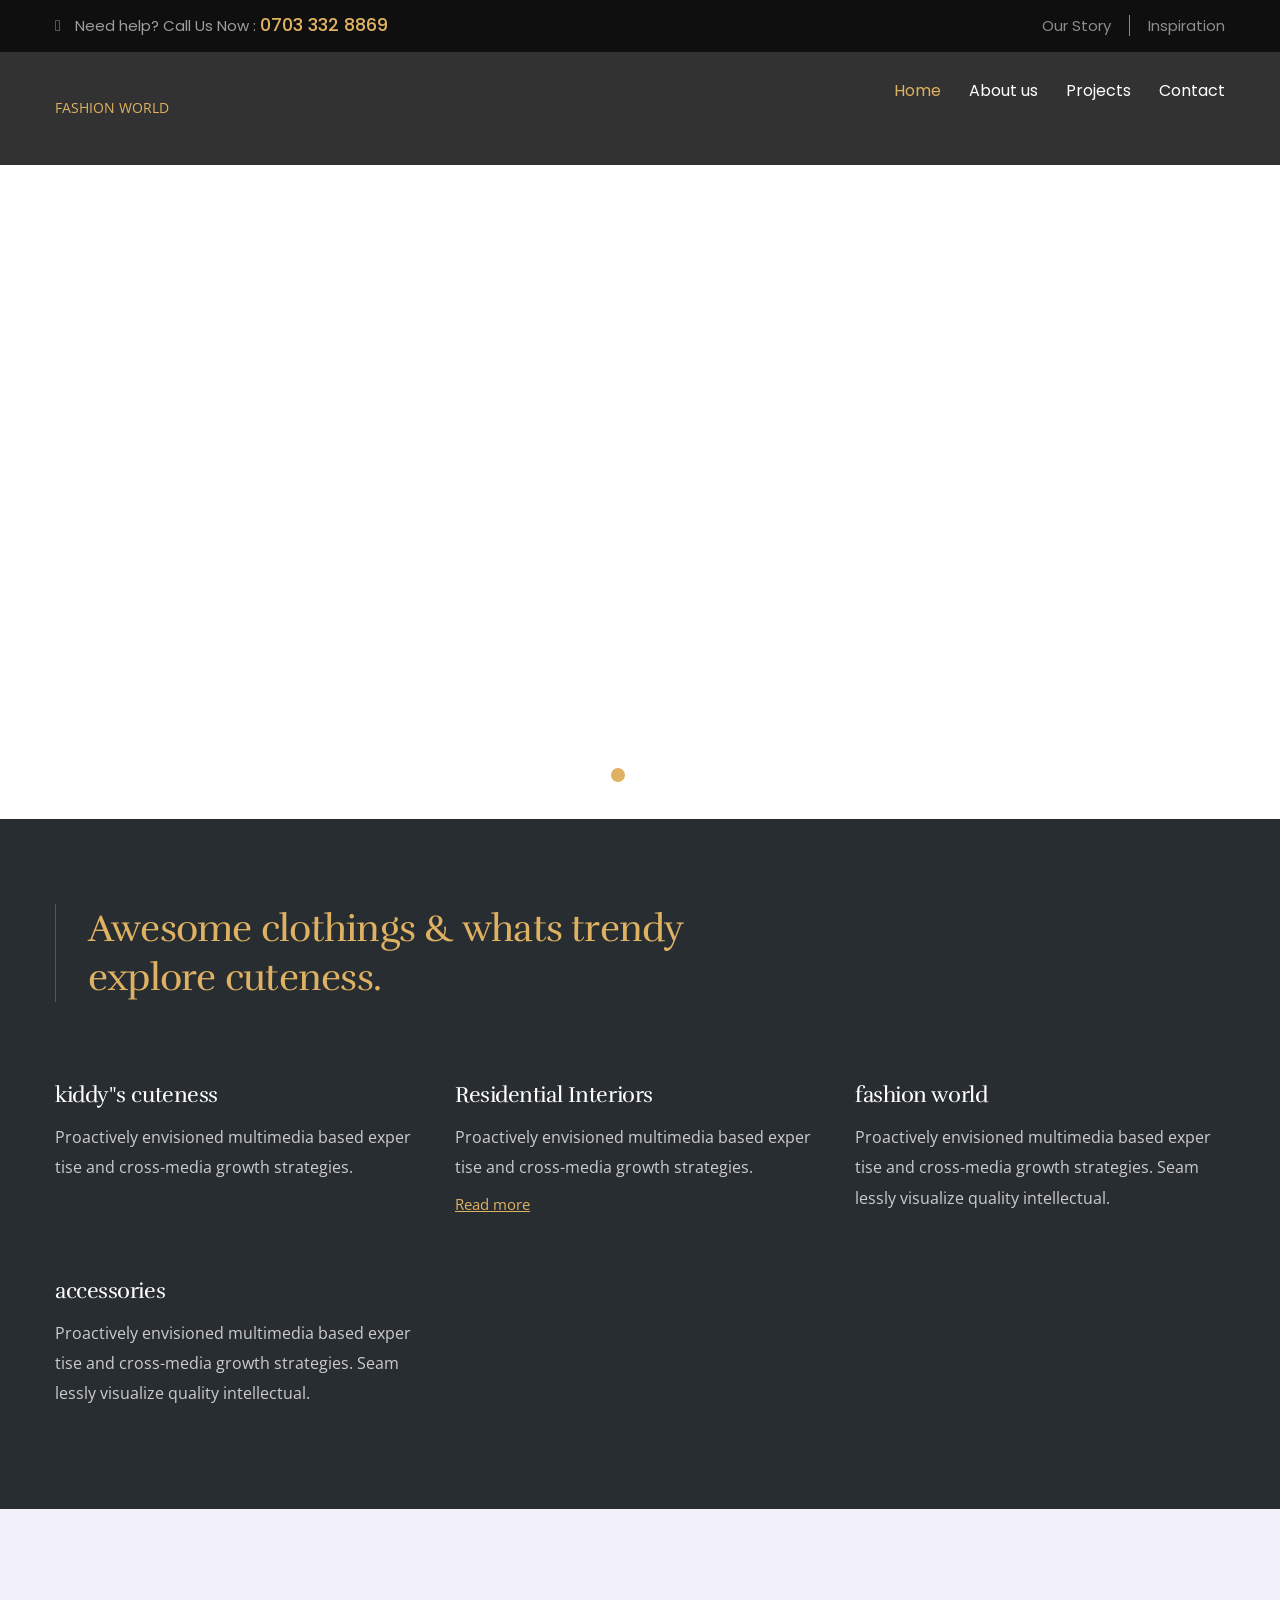
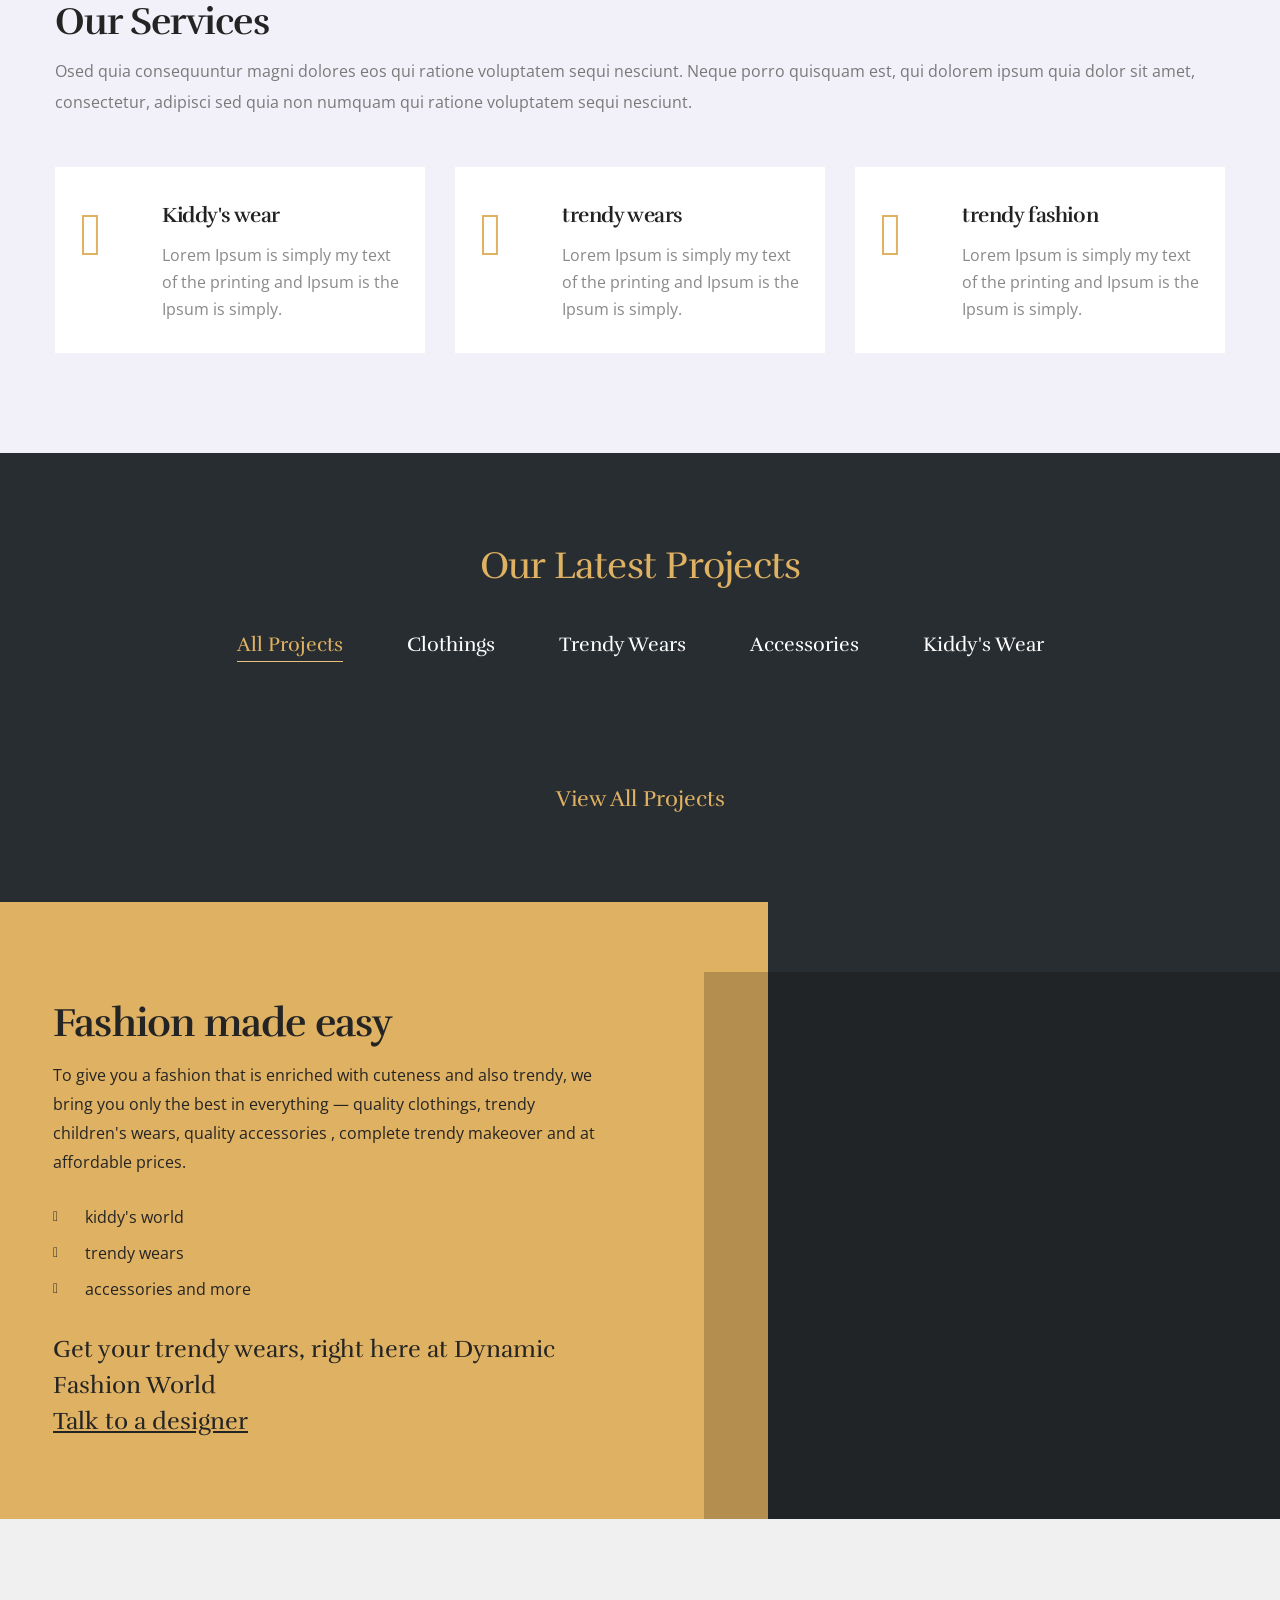
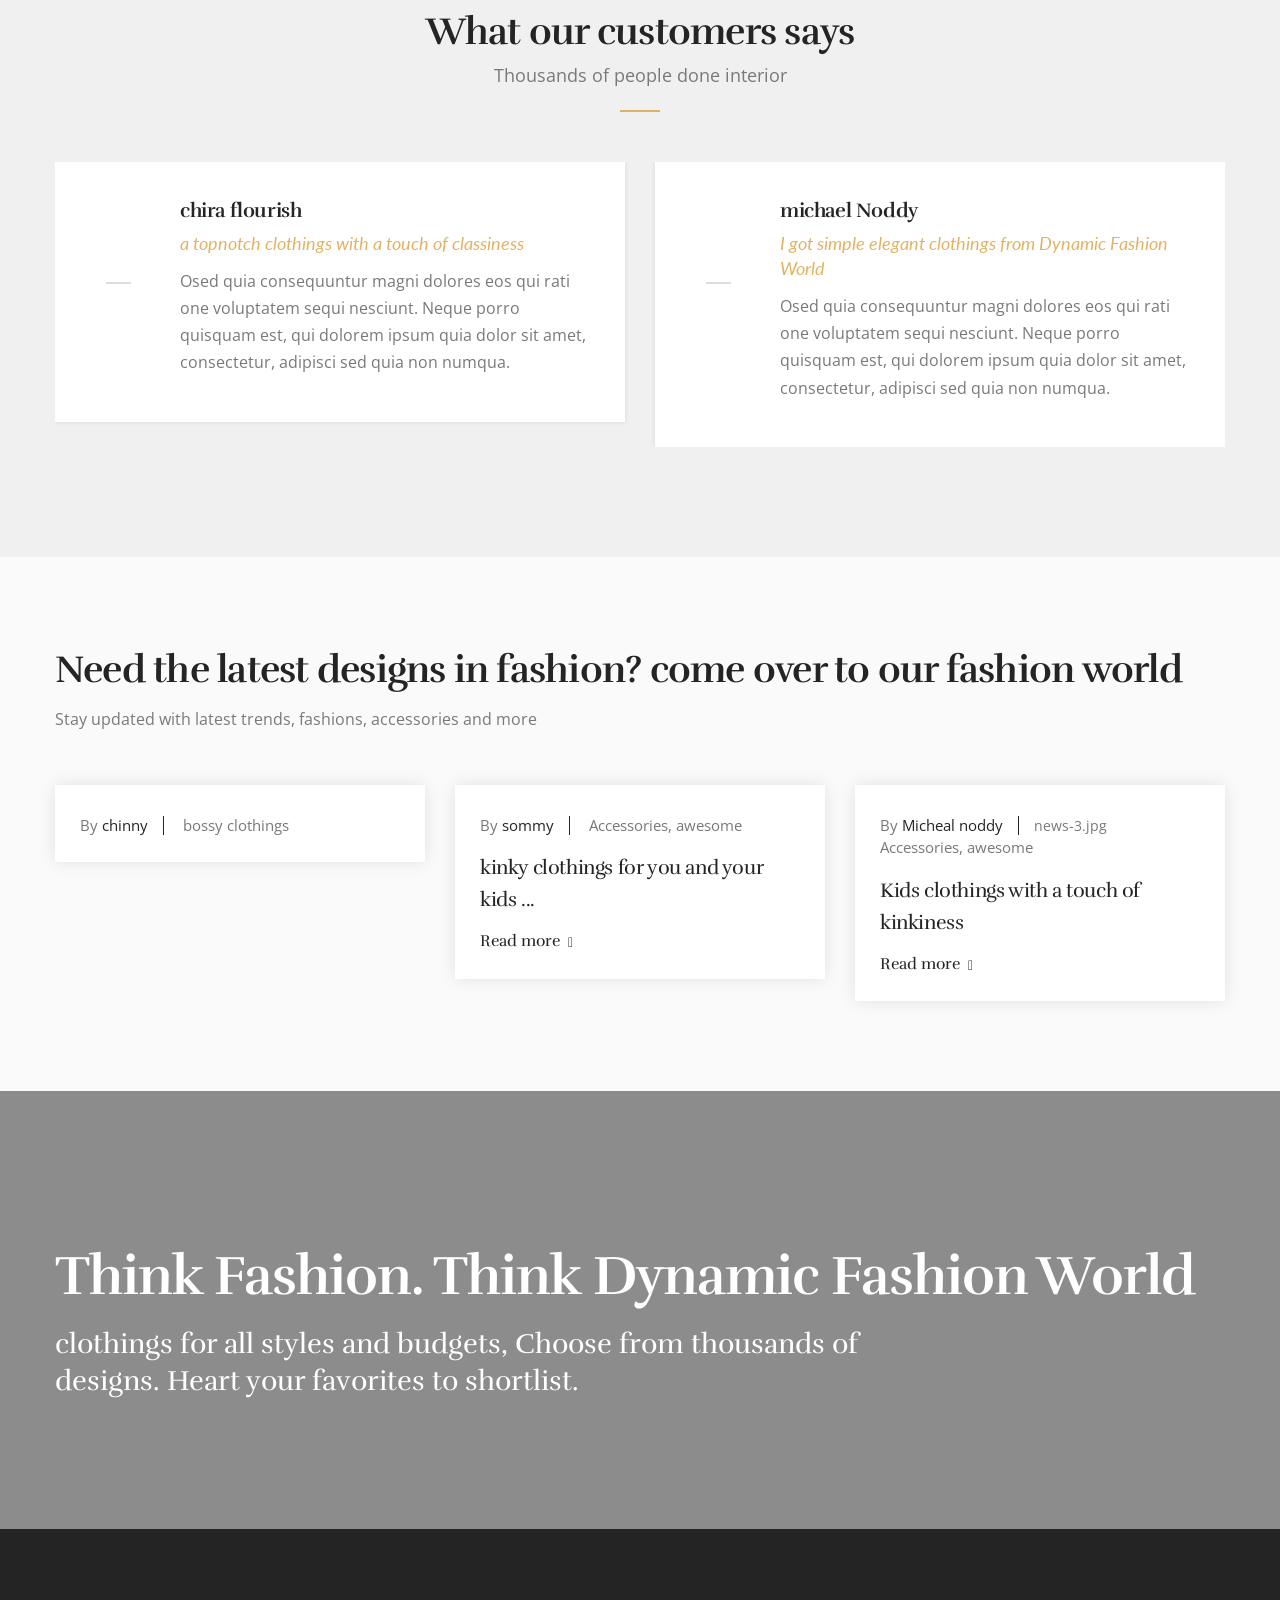
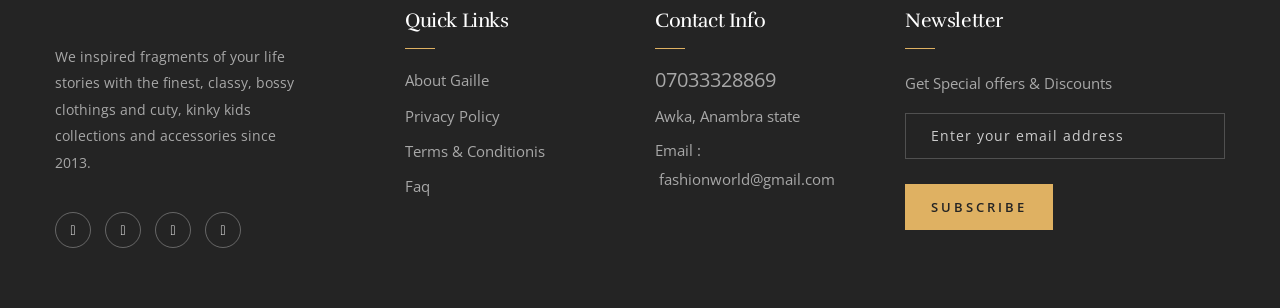
==== commit c6d944f6: "Update index.html" ====
--- a/index.html
+++ b/index.html
@@ -62,7 +62,6 @@
                             <div class="navbar-header">
                                 <!-- Togg le Button -->      
                                 <button class="navbar-toggler" type="button" data-toggle="collapse" data-target="#navbarSupportedContent" aria-controls="navbarSupportedContent" aria-expanded="false" aria-label="Toggle navigation">
-                                    <span class="icon flaticon-menu-1"></span>
                                 </button>
                             </div>
                             
@@ -72,16 +71,9 @@
                                         
                                     </li>
 									<li class="dropdown"><a href="about.html">About us</a>
-                                        <ul>
-                        
-
-										</ul>
-											
+                                       									
                                     <li class="dropdown"><a href="projects-classic.html">Projects</a>
-                                        <ul>
-                                        
-
-										</ul>   
+                                      
 							
                                     </li>
                                     <li><a href="contact.html">Contact</a></li>
@@ -191,13 +183,13 @@
 				<div class="service-block col-lg-4 col-md-6 col-sm-12">
 					<div class="inner-box wow fadeInLeft" data-wow-delay="0ms" data-wow-duration="1500ms">
 						<div class="image">
+
 							<a href="residental-interior.html"><img src="images/resource/madam (1).jpg" alt="" /></a>
 						</div>
 						<div class="lower-content">
 							<h3><a href="residental-interior.html">kiddy"s cuteness</a></h3>
 							<div class="text">Proactively envisioned multimedia based exper tise and cross-media growth strategies.</div>
 							
-							<img src="images/resource/banex (1).jpg" alt=""/></a>
 						</div>
 					</div>
 				</div>
@@ -206,7 +198,7 @@
 				<div class="service-block col-lg-4 col-md-6 col-sm-12">
 					<div class="inner-box wow fadeInLeft" data-wow-delay="0ms" data-wow-duration="1500ms">
 						<div class="image">
-							<a href="residental-interior.html"><img src="images/resource/service-1.jpg" alt="" /></a>
+							<a href="residental-interior.html"><img src="images/resource/crystals (1).jpg" alt="" /></a>
 						</div>
 						<div class="lower-content">
 							<h3><a href="residental-interior.html">Residential Interiors</a></h3>
@@ -215,26 +207,11 @@
 						</div>
 					</div>
 				</div>
-				
-				<!-- Service Block -->
-				<div class="service-block col-lg-4 col-md-6 col-sm-12">
-					<div class="inner-box wow fadeInUp" data-wow-delay="0ms" data-wow-duration="1500ms">
-						<div class="image">
-							<a href="office-interior.html"><img src="images/resource/banex (1).jpg" alt=""/></a>
-						</div>
-						<div class="lower-content">
-							<h3><a href="office-interior.html">accessories</a></h3>
-							<div class="text">Proactively envisioned multimedia based exper tise and cross-media growth strategies. Seam lessly visualize quality intellectual.</div>
-							
-						</div>
-					</div>
-				</div>
-				
 				<!-- Service Block -->
 				<div class="service-block col-lg-4 col-md-6 col-sm-12">
 					<div class="inner-box wow fadeInRight" data-wow-delay="0ms" data-wow-duration="1500ms">
 						<div class="image">
-							<a href="fashion.html"><img src="chicky.jpg" alt="" /></a>
+							<a href="fashion.html"><img src="images/main-slider/demour.jpg" alt="" /></a>
 						</div>
 						<div class="lower-content">
 							<h3><a href="fashion-world.html">fashion world</a></h3>
@@ -244,8 +221,24 @@
 					</div>
 				</div>
 				
-			</div>
-			
+				<!-- Service Block -->
+			<div class="service-block col-lg-4 col-md-6 col-sm-12">
+					<div class="inner-box wow fadeInUp" data-wow-delay="0ms" data-wow-duration="1500ms">
+						<div class="image">
+							<a href="office-interior.html"><img src="images/resource/georgeous.jpg" alt=""/></a>
+						</div>
+						<div class="lower-content">
+							<h3><a href="office-interior.html">accessories</a></h3>
+							<div class="text">Proactively envisioned multimedia based exper tise and cross-media growth strategies. Seam lessly visualize quality intellectual.</div>
+							
+						</div>
+					
+		
+				
+				
+			</div>
+			
+		</div>
 		</div>
 	</section>
 	<!-- End Services Section -->
@@ -266,7 +259,7 @@
 					<div class="inner-box wow fadeInLeft" data-wow-delay="0ms" data-wow-duration="1500ms">
 						<div class="content">
 							<div class="icon-box">
-								<span class="icon flaticon-desk-1"></span>
+								<span class="icon flaticon-house-1"></span>
 							</div>
 							<h3>Kiddy's wear</h3>
 							<div class="text">Lorem Ipsum is  simply my text of the printing and Ipsum is the Ipsum is simply.</div>
@@ -275,49 +268,23 @@
 					</div>
 				</div>
 				
+		
+				
+			
 				<!-- Service Block -->
 				<div class="service-block-two col-lg-4 col-md-6 col-sm-12">
-					<div class="inner-box wow fadeInLeft" data-wow-delay="300ms" data-wow-duration="1500ms">
+					<div class="inner-box wow fadeInRight" data-wow-delay="600ms" data-wow-duration="1500ms">
 						<div class="content">
 							<div class="icon-box">
-								<span class="icon flaticon-house-1"></span>
-							</div>
-		
-						</div>
-					</div>
-				</div>
-				
-				<!-- Service Block -->
-				<div class="service-block-two col-lg-4 col-md-6 col-sm-12">
-					<div class="inner-box wow fadeInLeft" data-wow-delay="600ms" data-wow-duration="1500ms">
-						<div class="content">
-							<div class="icon-box">
-								<span class="icon flaticon-shop"></span>
-							</div>
-							
-						</div>
-					</div>
-				</div>
-				
-				<!-- Service Block -->
-				<div class="service-block-two col-lg-4 col-md-6 col-sm-12">
-					<div class="inner-box wow fadeInRight" data-wow-delay="0ms" data-wow-duration="1500ms">
-						<div class="content">
-							<div class="icon-box">
-								<span class="icon flaticon-hospital"></span>
-							</div>
-							
-						</div>
-					</div>
-				</div>
-				
-							</div>
-							<h3><a href="office-interior.html">Trendy wears</a></h3>
+								<span class="icon flaticon-hotel"></span>
+							</div>
+							<h3><a href="classy fashion.html">trendy wears</a></h3>
 							<div class="text">Lorem Ipsum is  simply my text of the printing and Ipsum is the Ipsum is simply.</div>
 							
 						</div>
 					</div>
 				</div>
+				
 				
 				<!-- Service Block -->
 				<div class="service-block-two col-lg-4 col-md-6 col-sm-12">
@@ -630,36 +597,7 @@
 	</section>
 	<!-- End Testimonial Section -->
 	
-	<!-- Featured Section -->
-	<section class="featured-section" style="background-image: url(images/background/biggy\ \(2\).jpg)">
-		<div class="auto-container">
-			<!-- Title Box -->
-			<div class="title-box">
-				
-			</div>
-			
-			<div class="row clearfix">
-				
-				
-				
-				
-						</div>
-						
-						</div>
-					</div>
-				</div>
-				
-				<!--
-						</div>
-						
-					</div>
-				</div>
-				
-			</div>
-			
-		</div>
-	</section>
-	<!-- End Featured Section -->
+
 	
 	<!-- News Section -->
 	<section class="news-section">
@@ -736,12 +674,8 @@
 		</div>
 	</section>
 	<!-- End new Section -->
-	
-	<!-- Call To Action Section -->
-	<section class="call-to-action-section" style="background-image: url(images/background/biggy\ \(2\).jpg)">
-		<div class="auto-container">
-
-	<!--Main Footer-->
+
+		<!--Main Footer-->
     <footer class="main-footer">
 		<div class="auto-container">
         	<!--Widgets Section-->
@@ -752,14 +686,32 @@
                     <div class="big-column col-lg-6 col-md-12 col-sm-12">
                         <div class="row clearfix">
                         
-                           
+                            <!--Footer Column-->
+                            <div class="footer-column col-lg-7 col-md-6 col-sm-12">
+                                <div class="footer-widget logo-widget">
+									<div class="logo">
+                                    	<a href="index-2.html"><img src="images/footer-logo.png" alt="" /></a>
                                     </div>
-                                    
+                                    <div class="text">We inspired fragments of your life stories with the finest, classy, bossy clothings and cuty, kinky kids collections and accessories since 2013.</div>
+                                    <ul class="social-icons">
+                                        <li><a href="#"><span class="fab fa-facebook-f"></span></a></li>
+                                        <li><a href="#"><span class="fab fa-linkedin-in"></span></a></li>
+                                        <li><a href="#"><span class="fab fa-twitter"></span></a></li>
+                                        <li><a href="#"><span class="fab fa-google-plus-g"></span></a></li>
                                     </ul>
 								</div>
 							</div>
 							
-							
+							<!--Footer Column-->
+                            <div class="footer-column col-lg-5 col-md-6 col-sm-12">
+                                <div class="footer-widget links-widget">
+                                	<h2>Quick links</h2>
+									<div class="widget-content">
+										<ul class="list">
+                                        	<li><a href="#">About Gaille</a></li>
+                                            <li><a href="#">Privacy Policy</a></li>
+                                            <li><a href="#">Terms & Conditionis</a></li>
+                                            <li><a href="#">Faq</a></li>
                                         </ul>
                                     </div>
 								</div>
@@ -777,17 +729,28 @@
                                 <div class="footer-widget contact-widget">
 									<h2>Contact Info</h2>
 									<div class="widget-content">
-										<a href="tel:0703-332-8869" class="contact-number">(0703) 332 8869</a>
+										<a href="tel:+2347033328869" class="contact-number">07033328869</a>
 										<ul>
-											<li>20 fashion world street</li>
-											<li>Email :<a href="mailto:i\
-												\
-												"> ifuubabeyy@gmail.com</a></li>
+											<li>Awka, Anambra state</li>
+											<li>Email :<a href="mailto:fashionworld@gmail.com"> fashionworld@gmail.com</a></li>
 										</ul>
 									</div>
 								</div>
 							</div>
 							
+							<!--Footer Column-->
+                            <div class="footer-column col-lg-7 col-md-6 col-sm-12">
+                                <div class="footer-widget newsletter-widget">
+                                	<h2>Newsletter</h2>
+									<div class="text">Get Special offers & Discounts</div>
+									<!-- Newsletter Form -->
+									<div class="newsletter-form">
+										<form method="post" action="templateshub.net">
+											<div class="form-group">
+												<input type="email" name="email" value="" placeholder="Enter your email address" required>
+												<button type="submit" class="theme-btn btn-style-one"><span class="txt">Subscribe</span></button>
+											</div>
+										</form>
 									</div>
 								</div>
 							</div>
@@ -796,8 +759,7 @@
 					</div>
 					
 				</div>
-			</div>
-			
+
 			
 			
 		</div>
@@ -826,4 +788,4 @@
 </body>
 
 <!-- stella-orre/  30 Nov 2019 03:45:45 GMT -->
-</html>+</html>
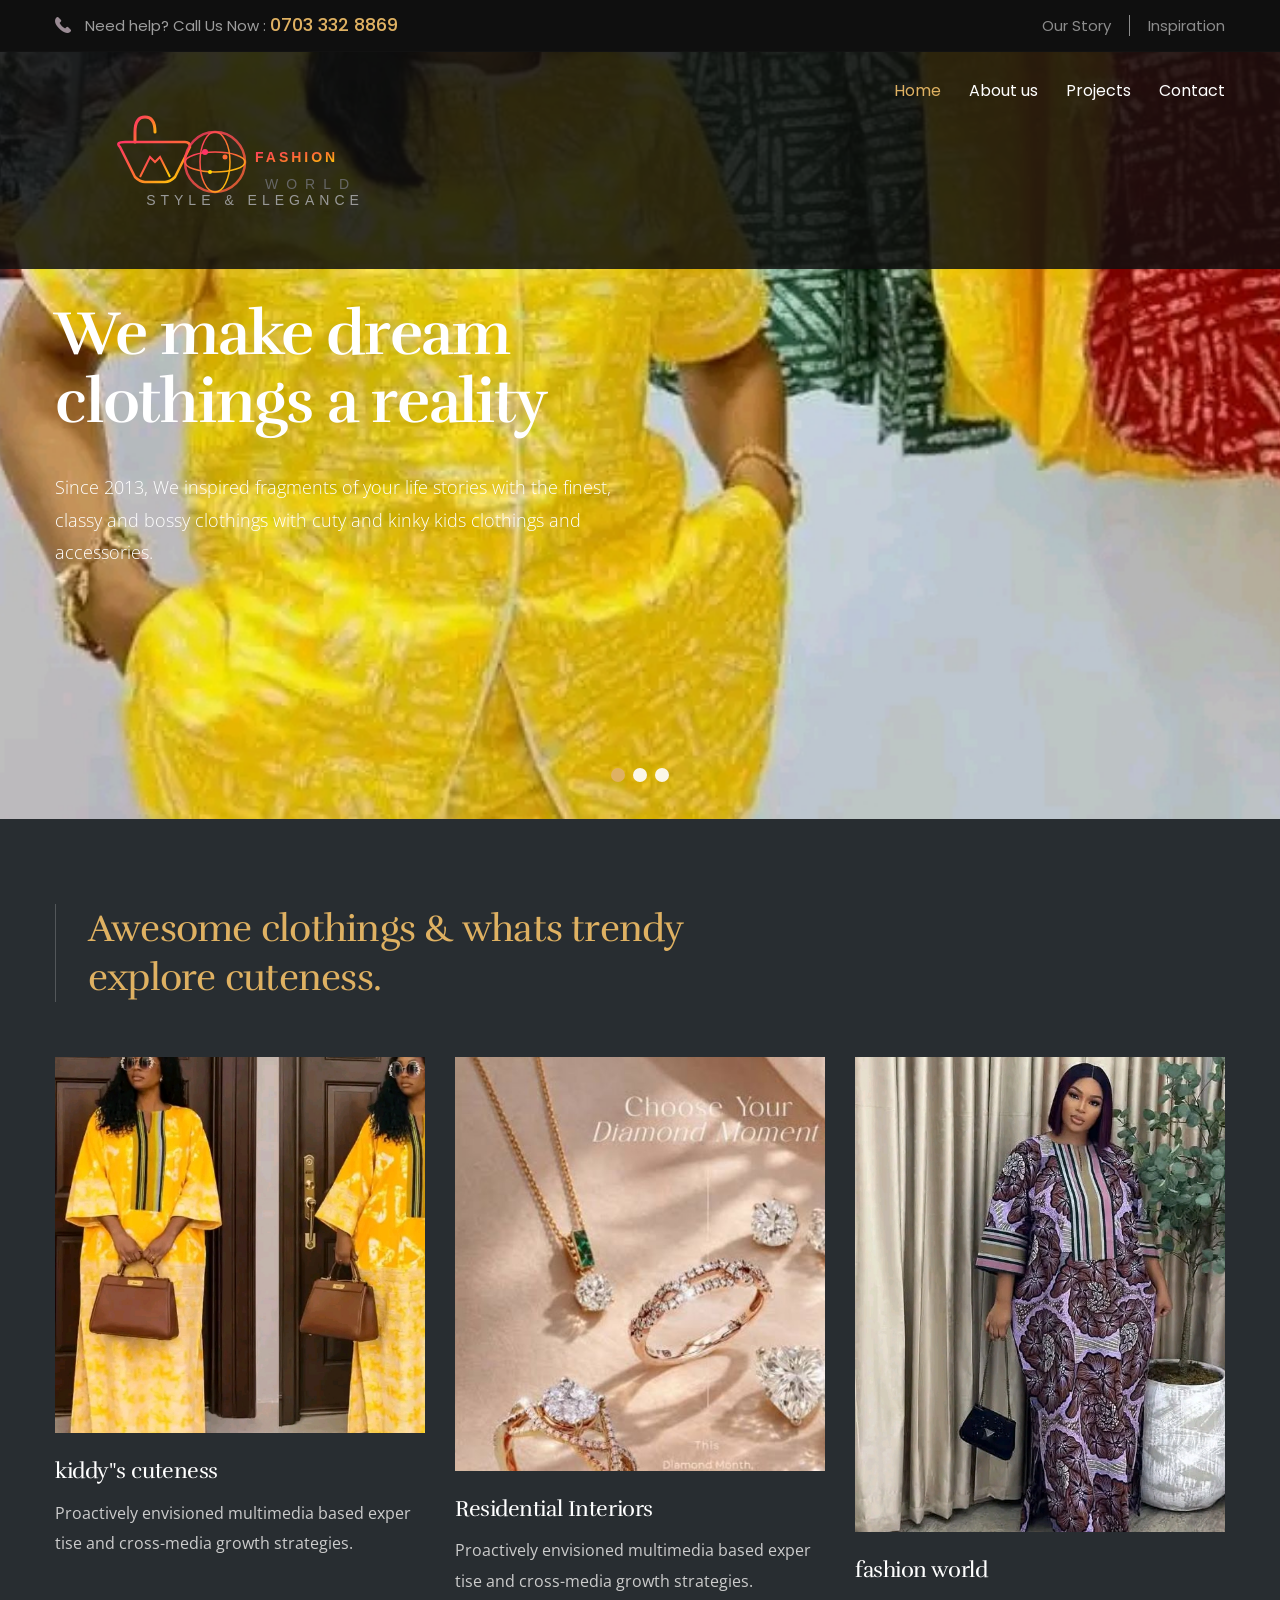
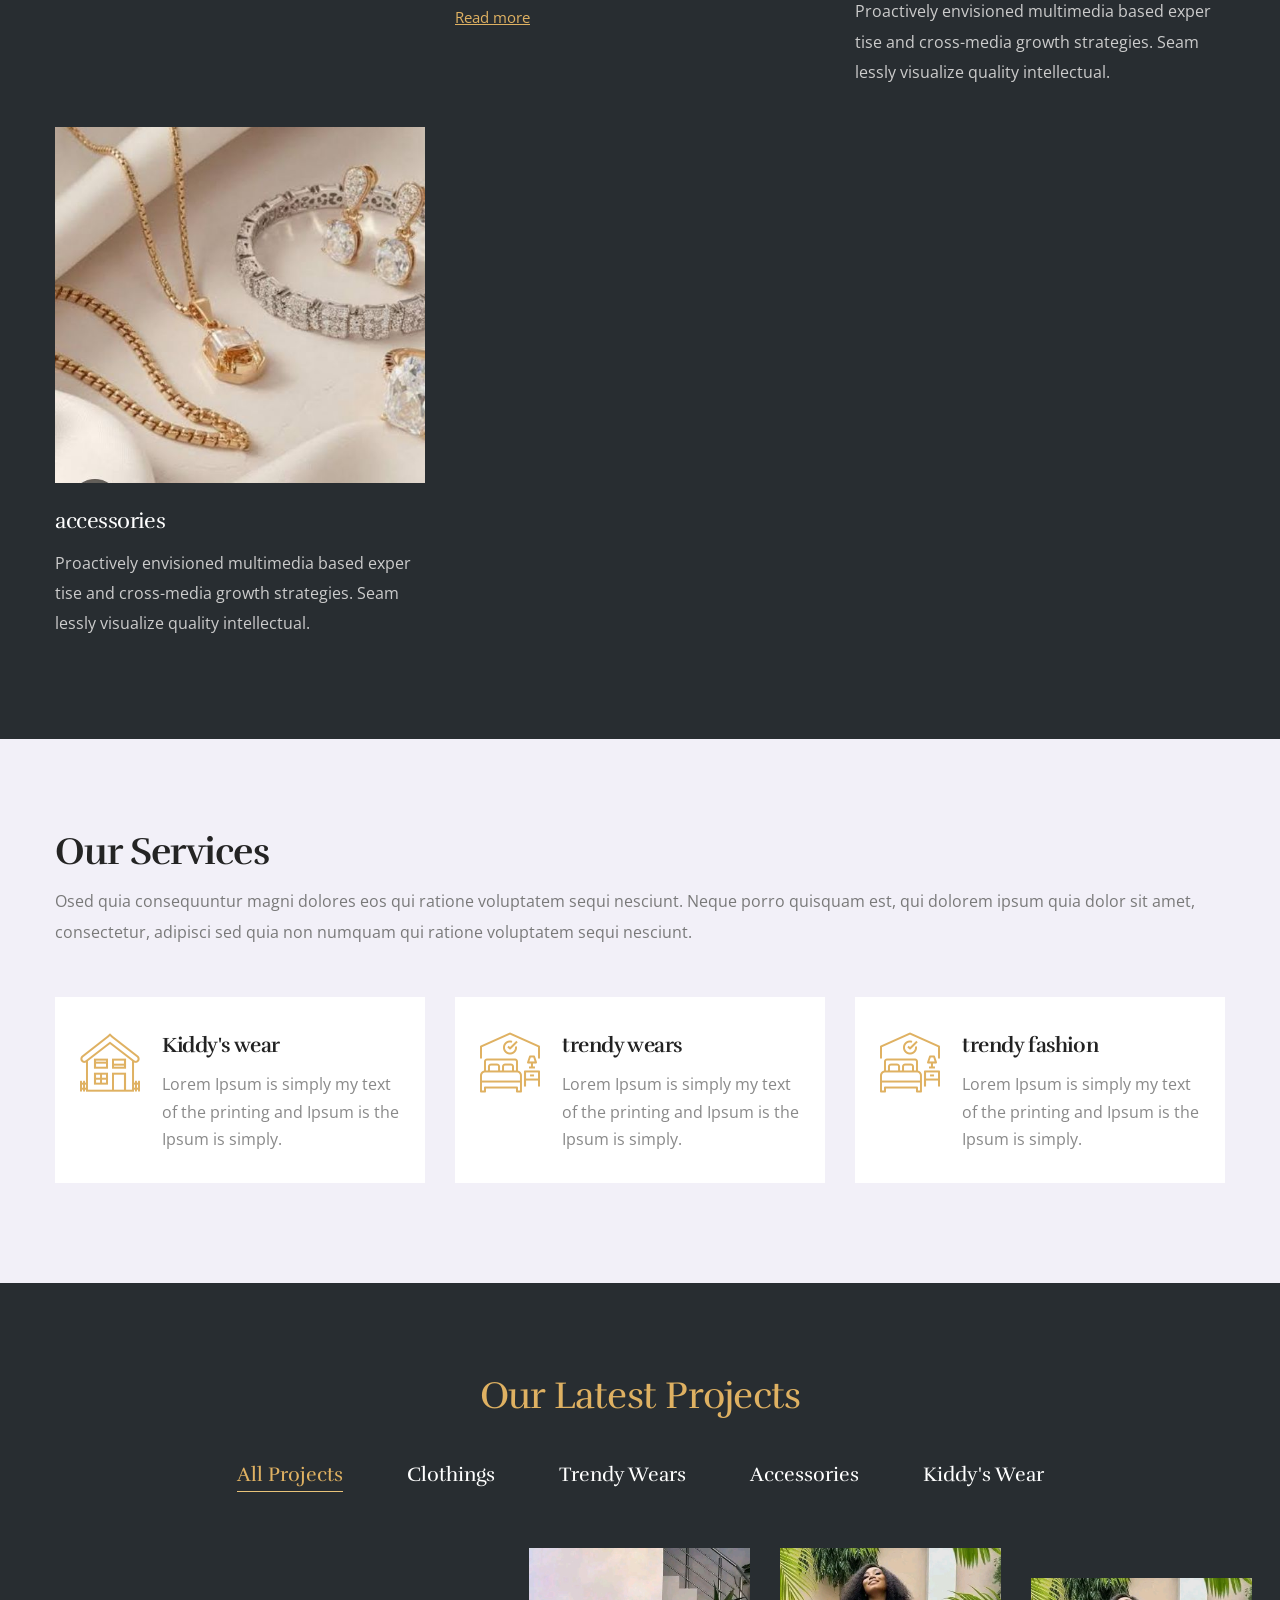
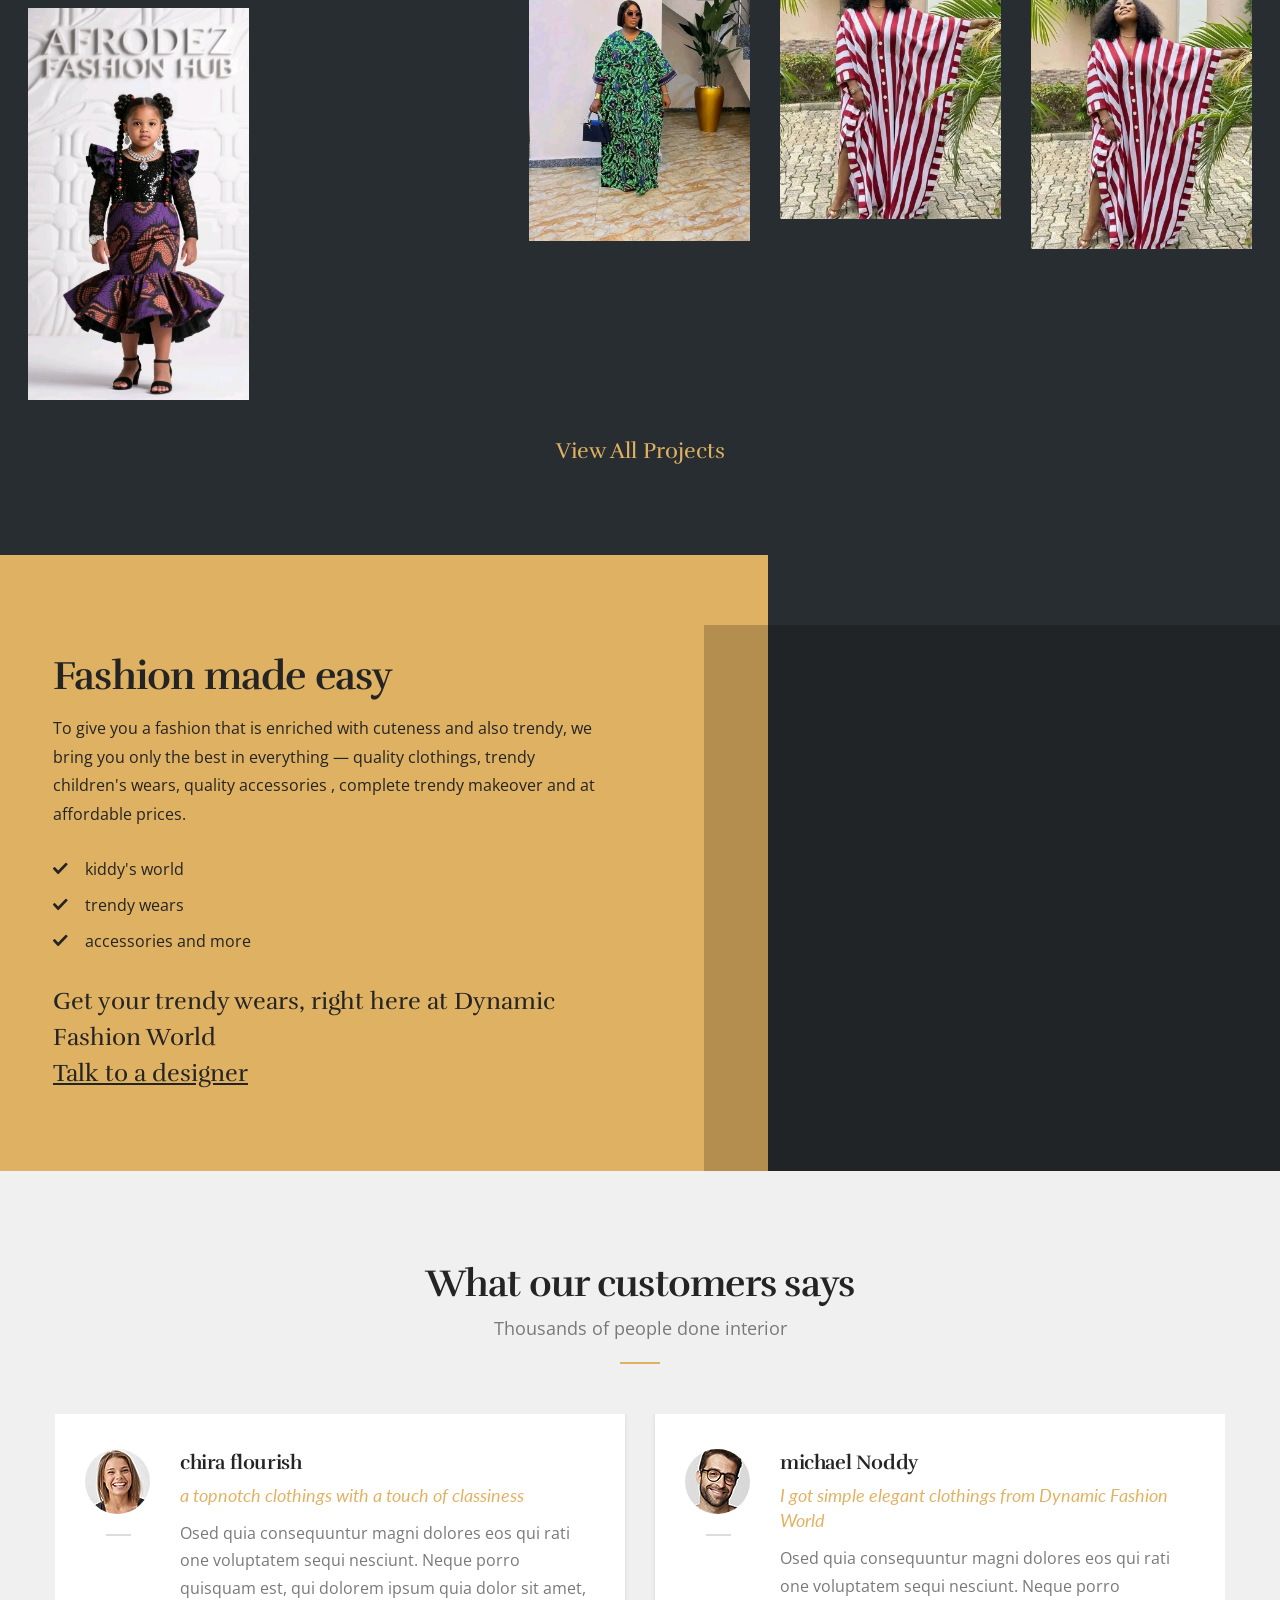
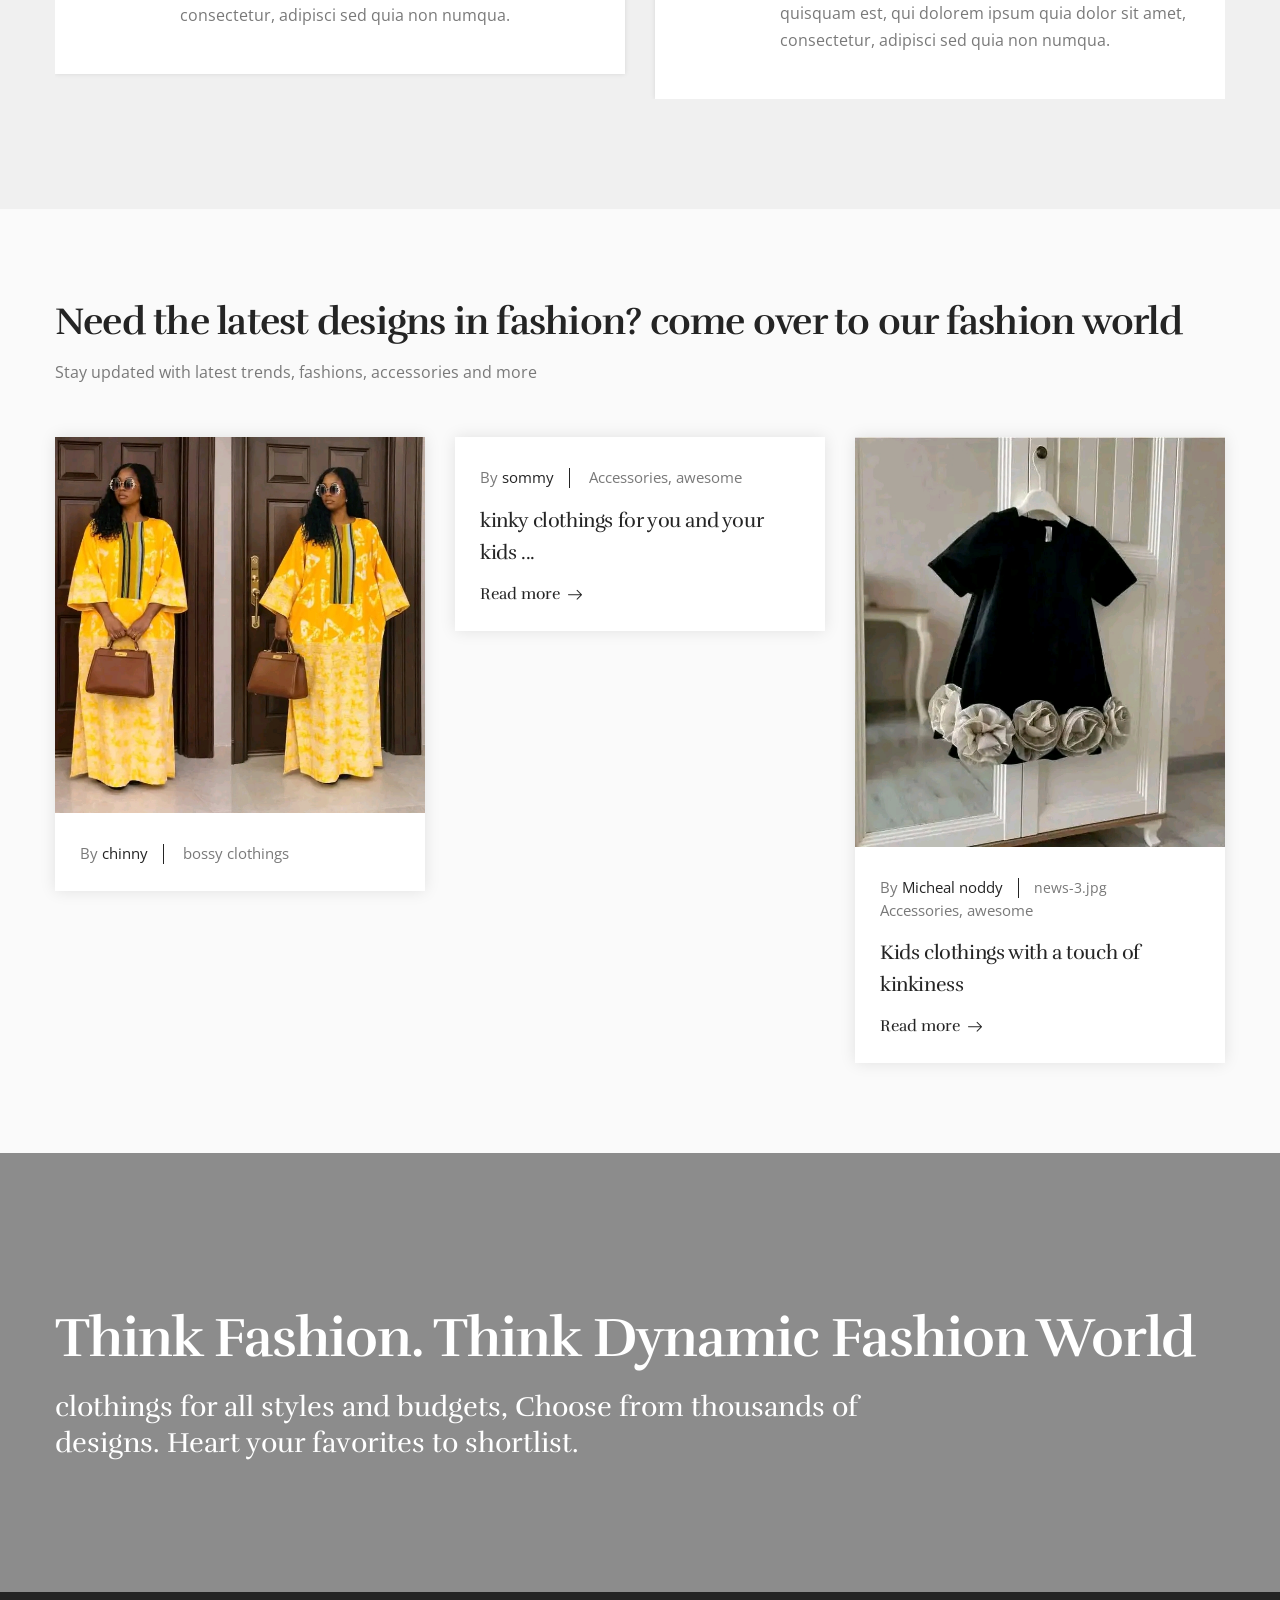
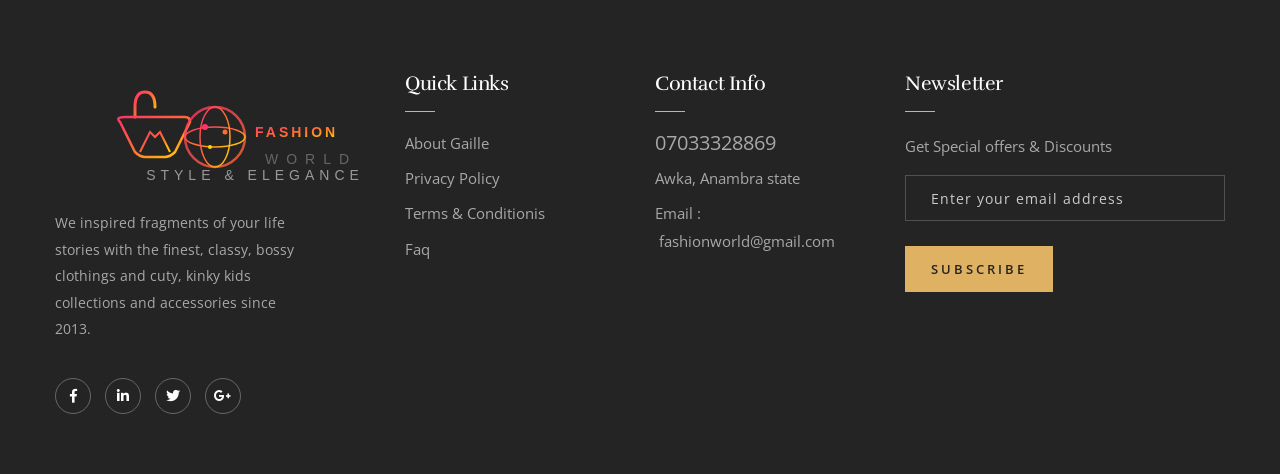
==== commit f90155af: "Update index.html" ====
--- a/index.html
+++ b/index.html
@@ -52,7 +52,62 @@
                 <div class="auto-container clearfix" style="text-align: center; align-items: center">
                     <!--Info-->
                     <div class="logo-outer" style="margin-top: 3.5%; margin-bottom: 3.5%">
-                        <a href="index.html" >FASHION WORLD</a>
+                        <a href="index.html" ><svg xmlns="http://www.w3.org/2000/svg" viewBox="0 0 400 120" width="400" height="120">
+  <defs>
+    <linearGradient id="fashionGradient" x1="0%" y1="0%" x2="100%" y2="100%">
+      <stop offset="0%" style="stop-color:#FF3366;stop-opacity:1" />
+      <stop offset="50%" style="stop-color:#FF6B35;stop-opacity:1" />
+      <stop offset="100%" style="stop-color:#FFD700;stop-opacity:1" />
+    </linearGradient>
+    <linearGradient id="globalGradient" x1="0%" y1="0%" x2="100%" y2="100%">
+      <stop offset="0%" style="stop-color:#FF3366;stop-opacity:0.8" />
+      <stop offset="100%" style="stop-color:#FF6B35;stop-opacity:0.8" />
+    </linearGradient>
+  </defs>
+
+  <!-- Dress/Hanger Icon -->
+  <g transform="translate(60, 35)">
+    <!-- Hanger hook -->
+    <path d="M 40 0 Q 40 -15 30 -15 Q 20 -15 20 0 L 20 10" 
+          stroke="url(#fashionGradient)" stroke-width="3" fill="none" stroke-linecap="round"/>
+    
+    <!-- Hanger body -->
+    <path d="M 10 10 L 70 10 Q 75 10 75 15 L 60 45 Q 55 50 50 50 L 30 50 Q 25 50 20 45 L 5 15 Q 0 10 10 10 Z" 
+          stroke="url(#fashionGradient)" stroke-width="2.5" fill="none"/>
+    
+    <!-- Dress shape -->
+    <path d="M 25 45 L 35 25 L 40 30 L 45 25 L 55 45" 
+          stroke="url(#fashionGradient)" stroke-width="2" fill="none"/>
+  </g>
+
+  <!-- Globe/World element -->
+  <g transform="translate(120, 25)">
+    <circle cx="40" cy="40" r="30" stroke="url(#globalGradient)" stroke-width="2.5" fill="none"/>
+    <!-- Latitude lines -->
+    <ellipse cx="40" cy="40" rx="30" ry="10" stroke="url(#fashionGradient)" stroke-width="1.5" fill="none"/>
+    <ellipse cx="40" cy="40" rx="15" ry="30" stroke="url(#fashionGradient)" stroke-width="1.5" fill="none"/>
+    <!-- Small fashion icons on globe -->
+    <circle cx="30" cy="30" r="3" fill="#FF3366"/>
+    <circle cx="50" cy="35" r="2.5" fill="#FF6B35"/>
+    <circle cx="35" cy="50" r="2" fill="#FFD700"/>
+  </g>
+
+  <!-- Text -->
+  <text x="200" y="65" font-family="Arial, Helvetica, sans-serif" font-size="42" font-weight="bold" 
+        fill="url(#fashionGradient)" letter-spacing="3">
+    FASHION
+  </text>
+  <text x="210" y="92" font-family="Arial, Helvetica, sans-serif" font-size="18" 
+        fill="#666" letter-spacing="8" font-weight="300">
+    WORLD
+  </text>
+  
+  <!-- Tagline -->
+  <text x="200" y="108" font-family="Arial, Helvetica, sans-serif" font-size="10" 
+        fill="#999" letter-spacing="5" text-anchor="middle">
+    STYLE &amp; ELEGANCE
+  </text>
+</svg></a>
                     </div>
 
                     <!--Nav Box-->
@@ -690,7 +745,62 @@
                             <div class="footer-column col-lg-7 col-md-6 col-sm-12">
                                 <div class="footer-widget logo-widget">
 									<div class="logo">
-                                    	<a href="index-2.html"><img src="images/footer-logo.png" alt="" /></a>
+                                    	<a href="index.html"><svg xmlns="http://www.w3.org/2000/svg" viewBox="0 0 400 120" width="400" height="120">
+  <defs>
+    <linearGradient id="fashionGradient" x1="0%" y1="0%" x2="100%" y2="100%">
+      <stop offset="0%" style="stop-color:#FF3366;stop-opacity:1" />
+      <stop offset="50%" style="stop-color:#FF6B35;stop-opacity:1" />
+      <stop offset="100%" style="stop-color:#FFD700;stop-opacity:1" />
+    </linearGradient>
+    <linearGradient id="globalGradient" x1="0%" y1="0%" x2="100%" y2="100%">
+      <stop offset="0%" style="stop-color:#FF3366;stop-opacity:0.8" />
+      <stop offset="100%" style="stop-color:#FF6B35;stop-opacity:0.8" />
+    </linearGradient>
+  </defs>
+
+  <!-- Dress/Hanger Icon -->
+  <g transform="translate(60, 35)">
+    <!-- Hanger hook -->
+    <path d="M 40 0 Q 40 -15 30 -15 Q 20 -15 20 0 L 20 10" 
+          stroke="url(#fashionGradient)" stroke-width="3" fill="none" stroke-linecap="round"/>
+    
+    <!-- Hanger body -->
+    <path d="M 10 10 L 70 10 Q 75 10 75 15 L 60 45 Q 55 50 50 50 L 30 50 Q 25 50 20 45 L 5 15 Q 0 10 10 10 Z" 
+          stroke="url(#fashionGradient)" stroke-width="2.5" fill="none"/>
+    
+    <!-- Dress shape -->
+    <path d="M 25 45 L 35 25 L 40 30 L 45 25 L 55 45" 
+          stroke="url(#fashionGradient)" stroke-width="2" fill="none"/>
+  </g>
+
+  <!-- Globe/World element -->
+  <g transform="translate(120, 25)">
+    <circle cx="40" cy="40" r="30" stroke="url(#globalGradient)" stroke-width="2.5" fill="none"/>
+    <!-- Latitude lines -->
+    <ellipse cx="40" cy="40" rx="30" ry="10" stroke="url(#fashionGradient)" stroke-width="1.5" fill="none"/>
+    <ellipse cx="40" cy="40" rx="15" ry="30" stroke="url(#fashionGradient)" stroke-width="1.5" fill="none"/>
+    <!-- Small fashion icons on globe -->
+    <circle cx="30" cy="30" r="3" fill="#FF3366"/>
+    <circle cx="50" cy="35" r="2.5" fill="#FF6B35"/>
+    <circle cx="35" cy="50" r="2" fill="#FFD700"/>
+  </g>
+
+  <!-- Text -->
+  <text x="200" y="65" font-family="Arial, Helvetica, sans-serif" font-size="42" font-weight="bold" 
+        fill="url(#fashionGradient)" letter-spacing="3">
+    FASHION
+  </text>
+  <text x="210" y="92" font-family="Arial, Helvetica, sans-serif" font-size="18" 
+        fill="#666" letter-spacing="8" font-weight="300">
+    WORLD
+  </text>
+  
+  <!-- Tagline -->
+  <text x="200" y="108" font-family="Arial, Helvetica, sans-serif" font-size="10" 
+        fill="#999" letter-spacing="5" text-anchor="middle">
+    STYLE &amp; ELEGANCE
+  </text>
+</svg></a>
                                     </div>
                                     <div class="text">We inspired fragments of your life stories with the finest, classy, bossy clothings and cuty, kinky kids collections and accessories since 2013.</div>
                                     <ul class="social-icons">
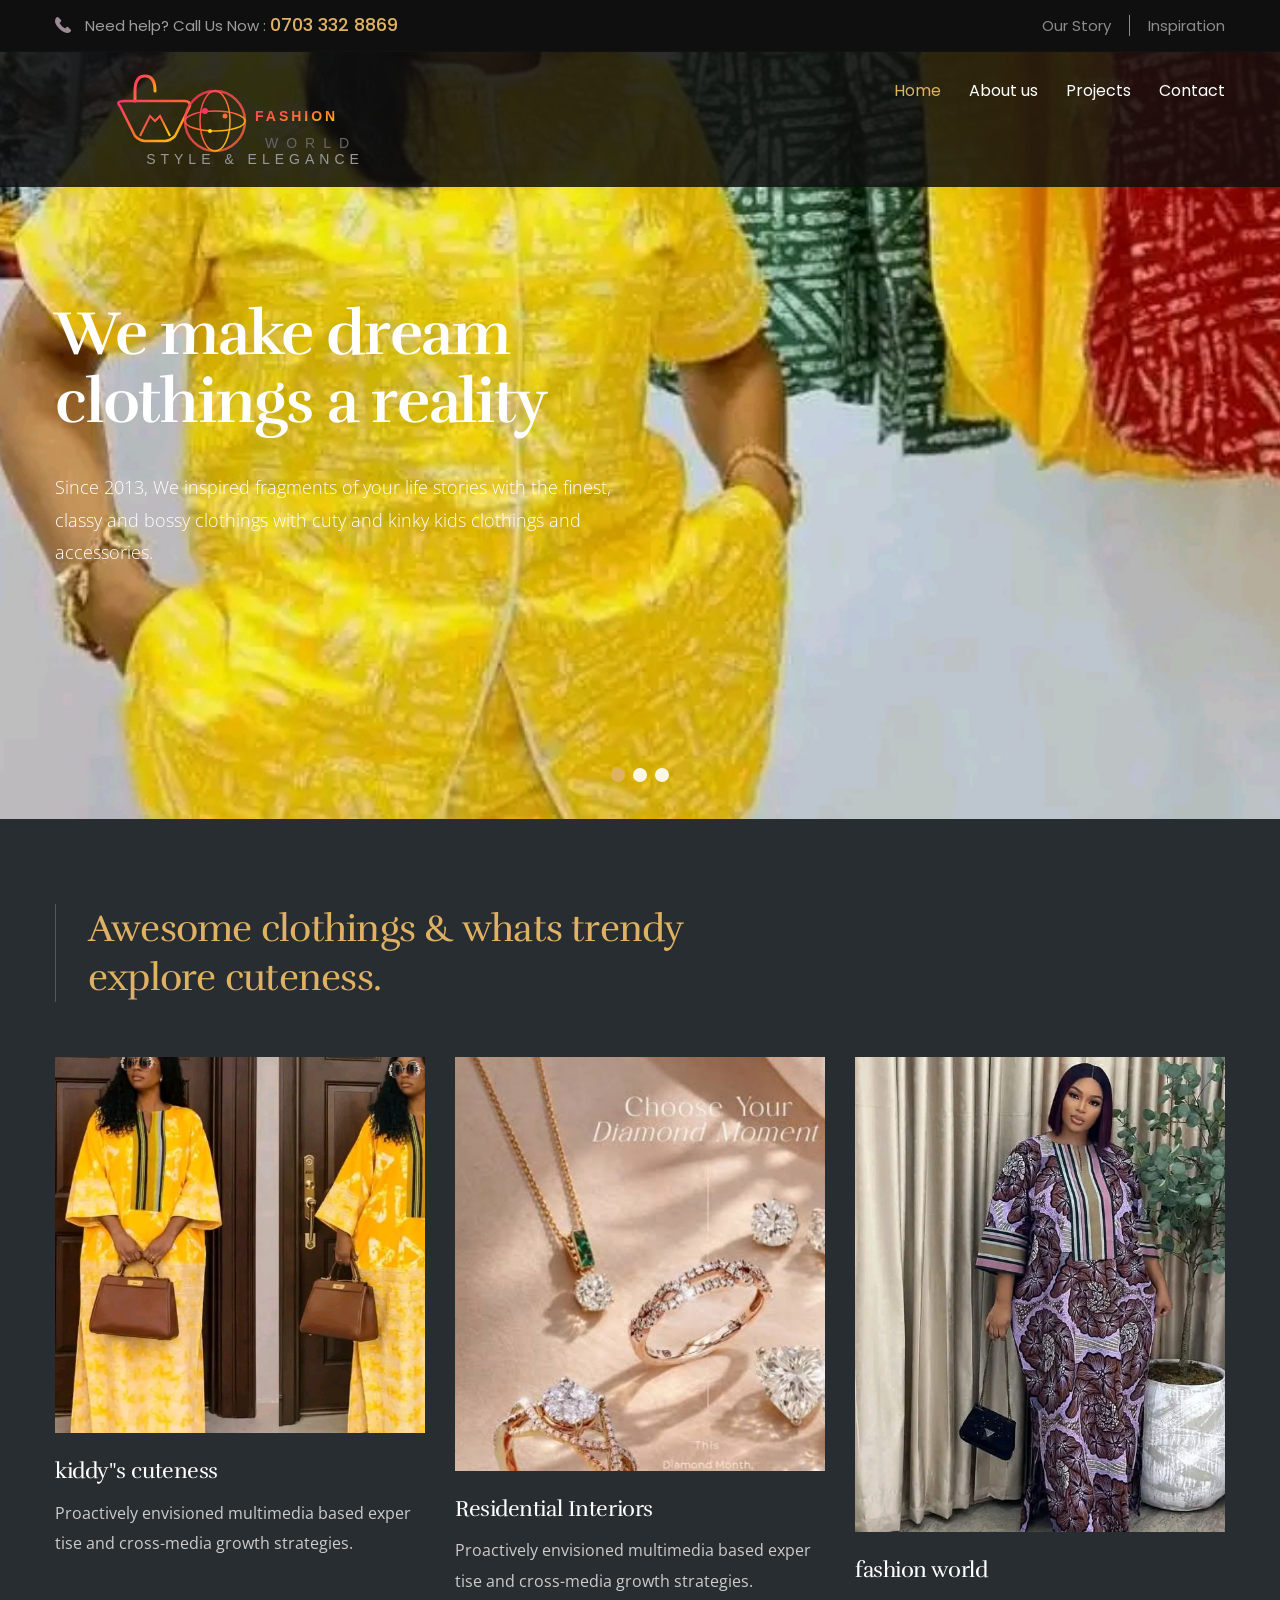
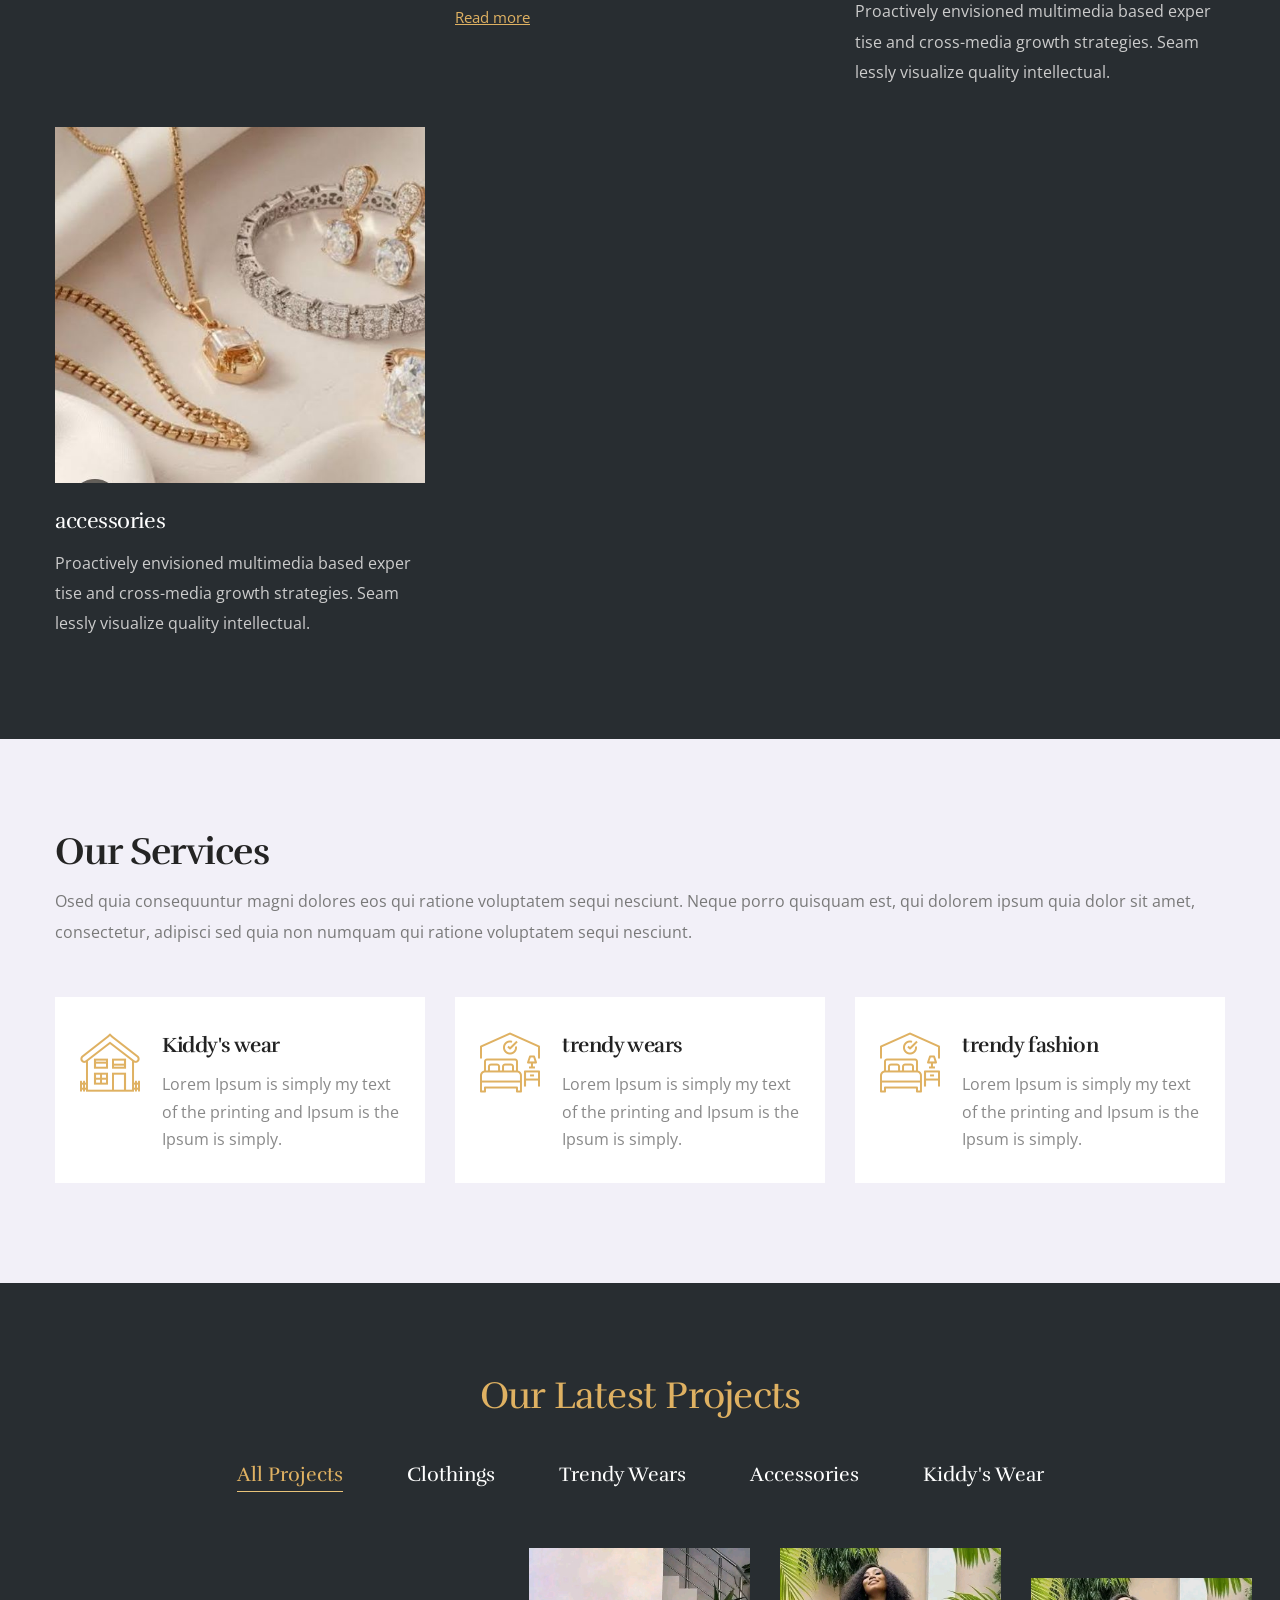
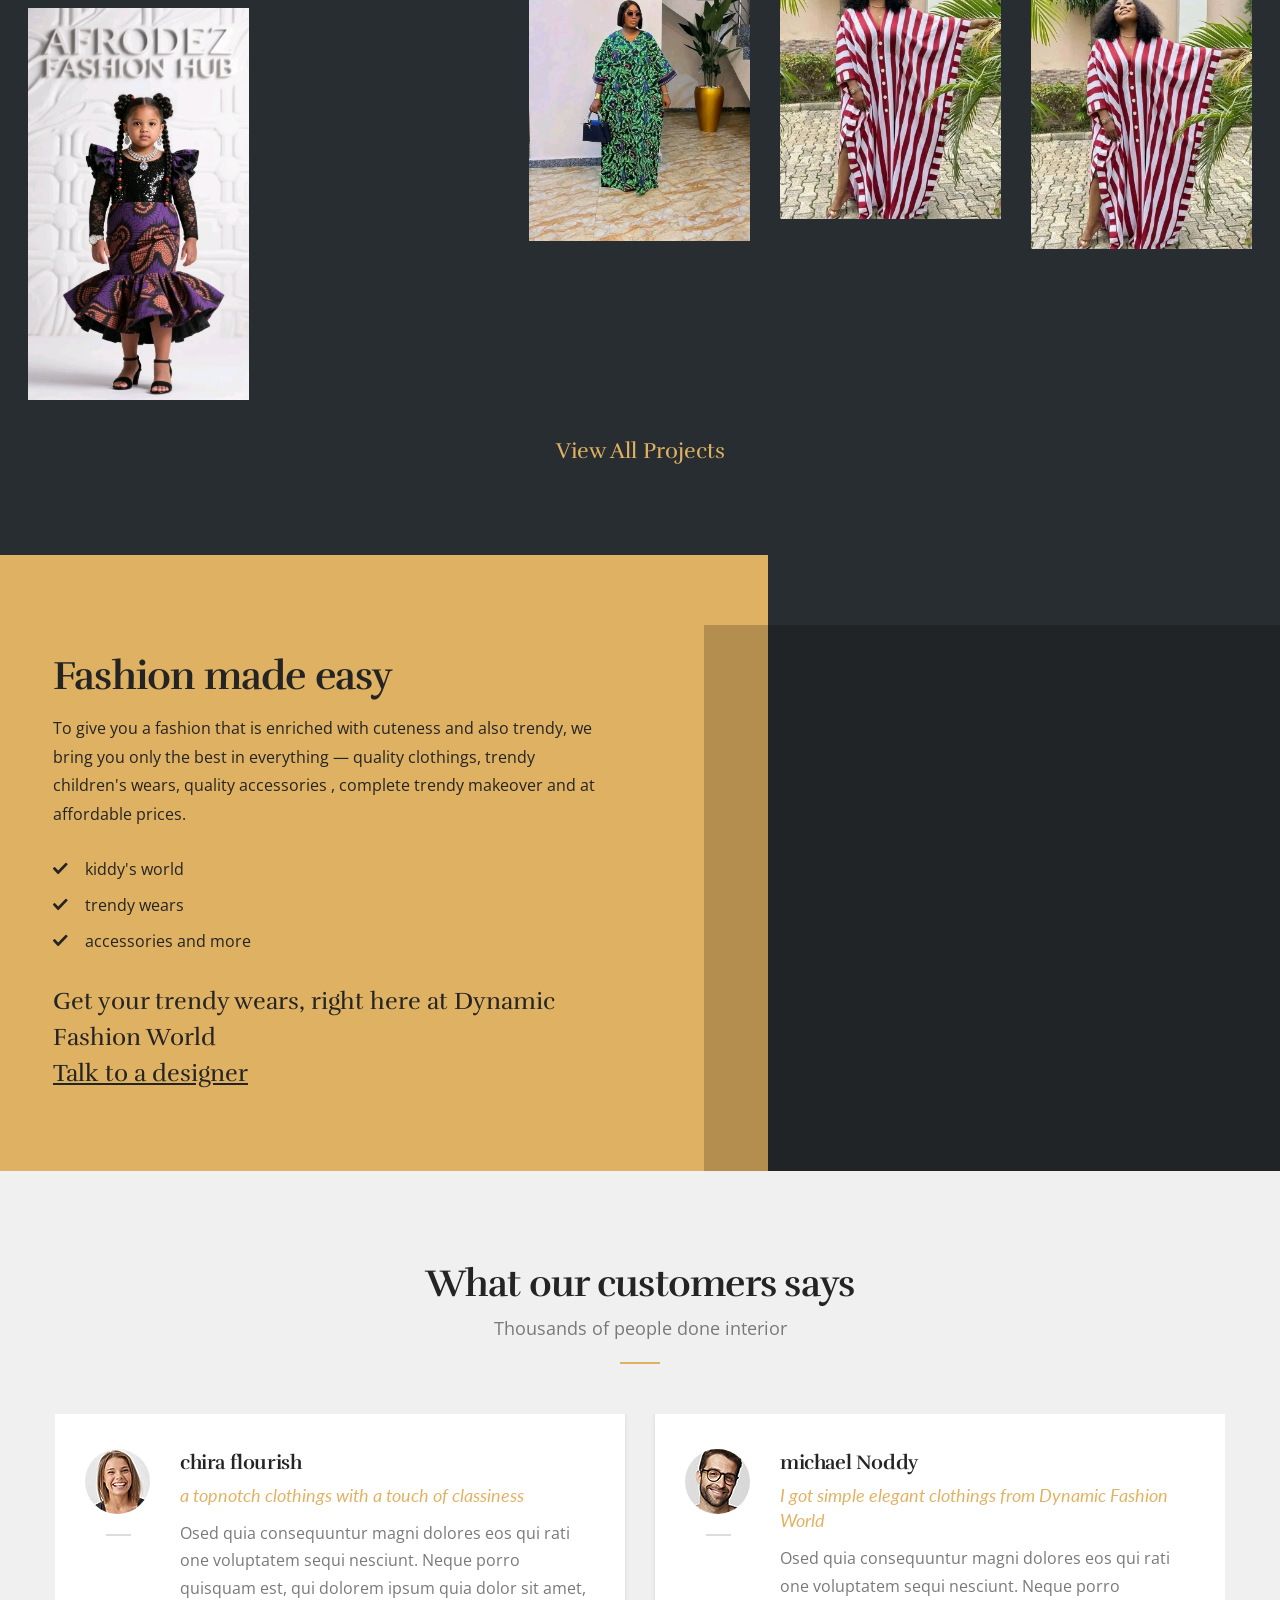
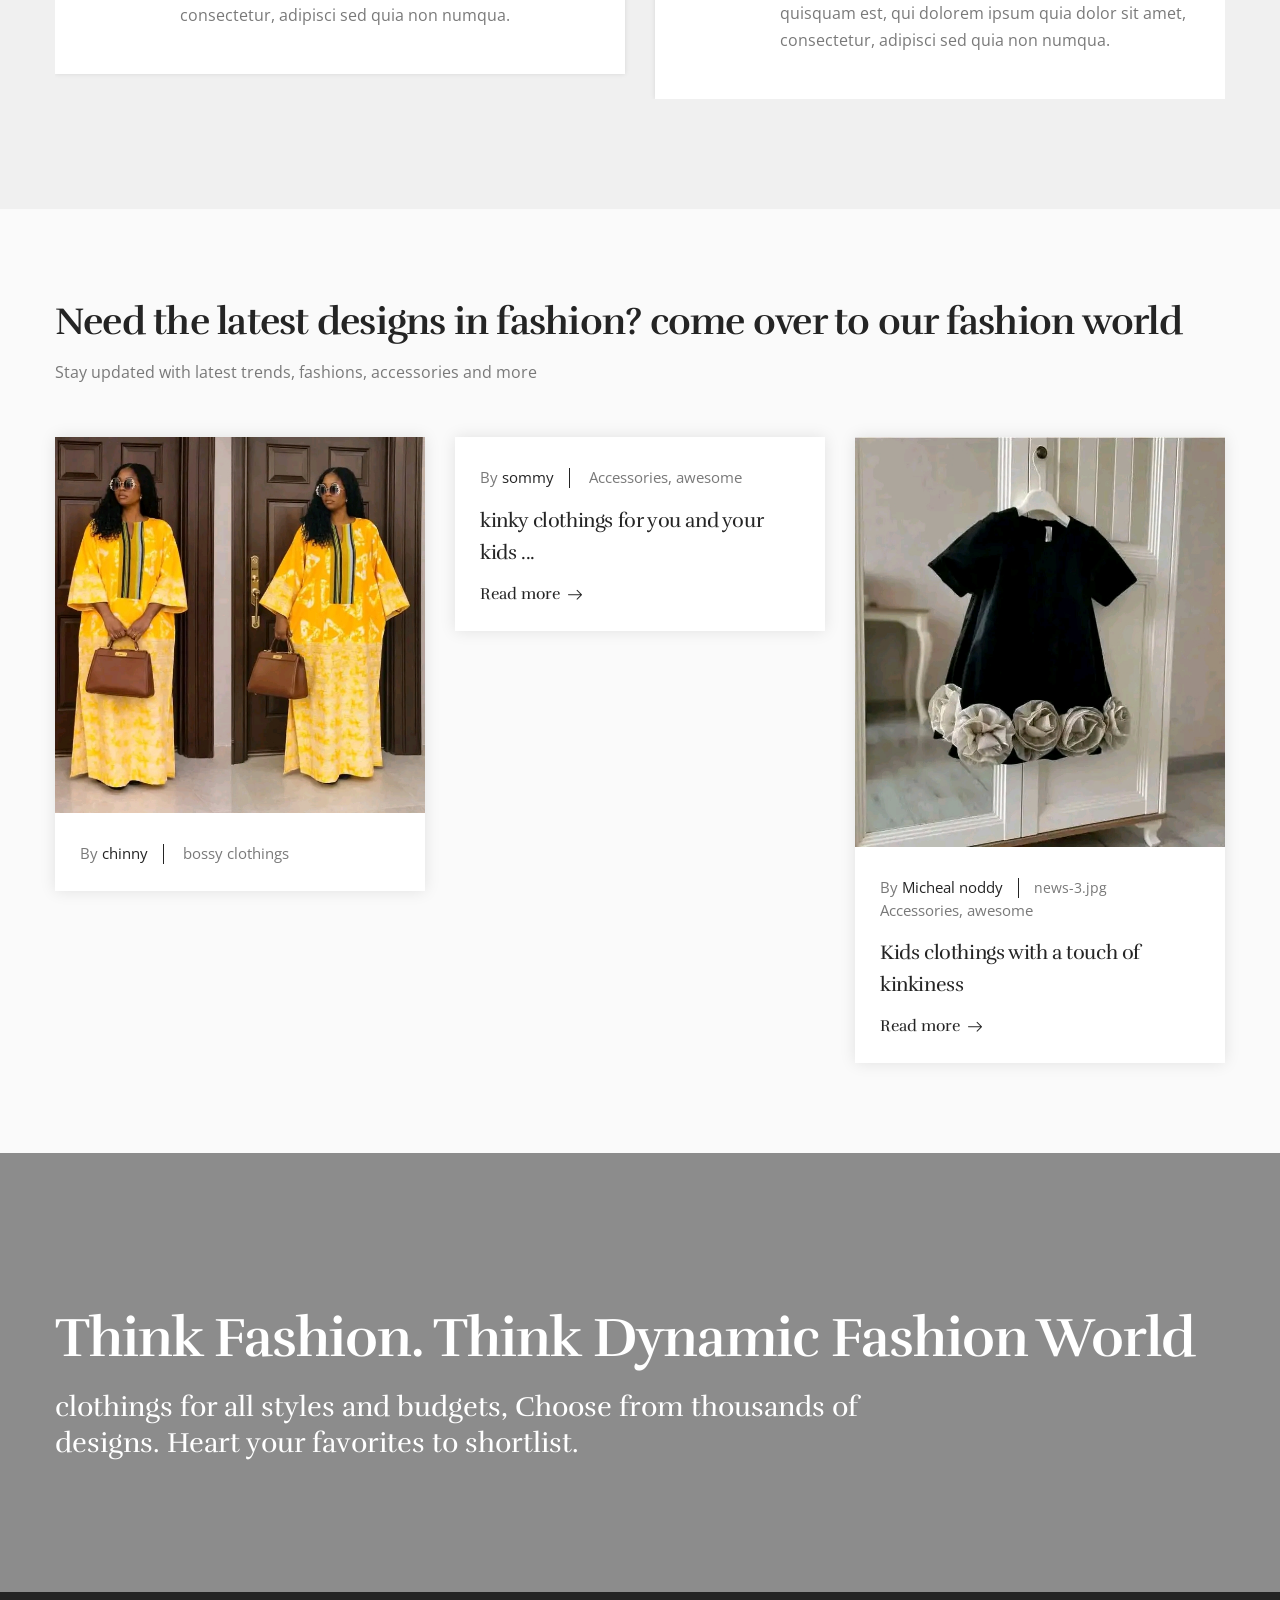
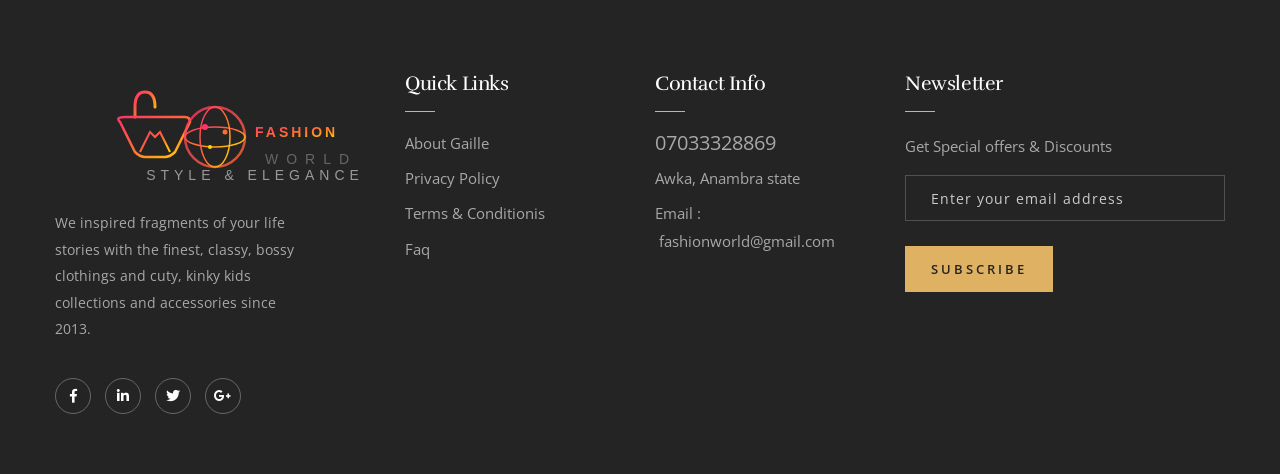
==== commit 5d28f957: "Update index.html" ====
--- a/index.html
+++ b/index.html
@@ -51,7 +51,7 @@
             <div class="inner-container">
                 <div class="auto-container clearfix" style="text-align: center; align-items: center">
                     <!--Info-->
-                    <div class="logo-outer" style="margin-top: 3.5%; margin-bottom: 3.5%">
+                    <div class="logo-outer">
                         <a href="index.html" ><svg xmlns="http://www.w3.org/2000/svg" viewBox="0 0 400 120" width="400" height="120">
   <defs>
     <linearGradient id="fashionGradient" x1="0%" y1="0%" x2="100%" y2="100%">
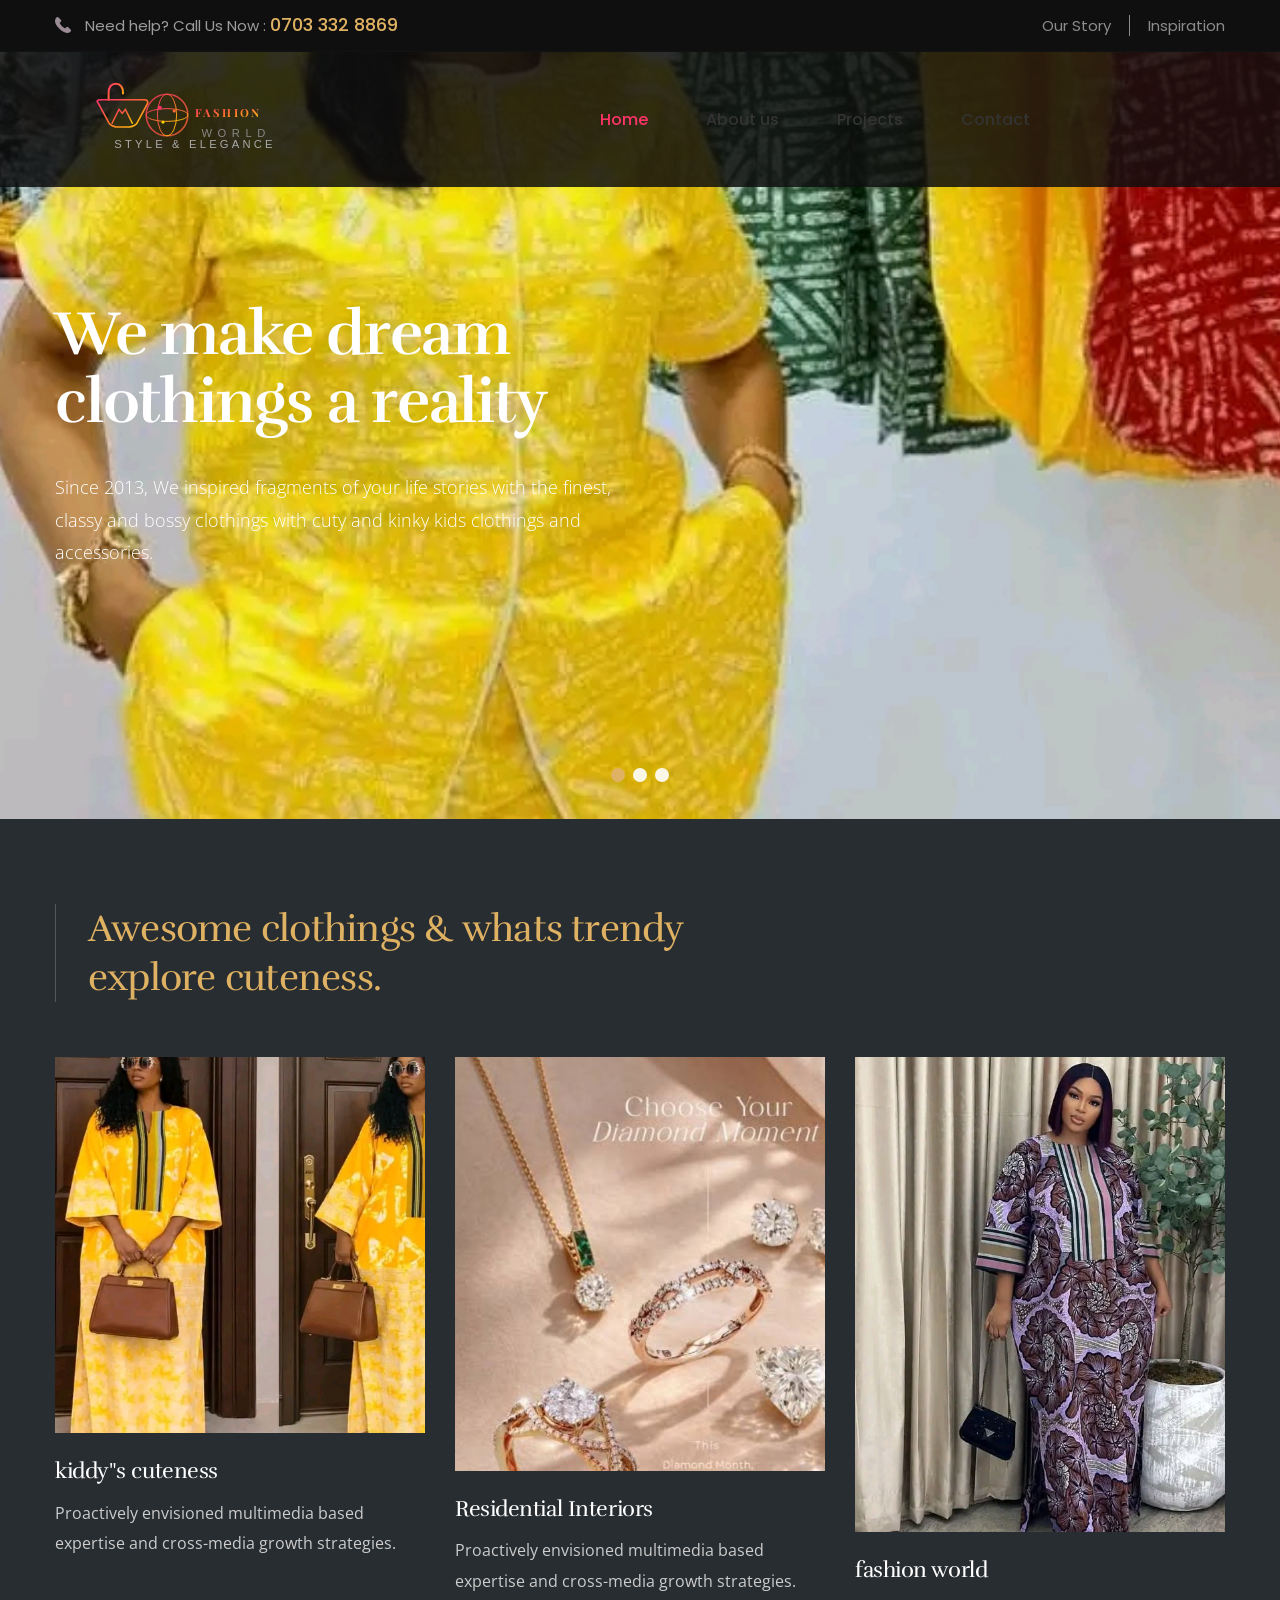
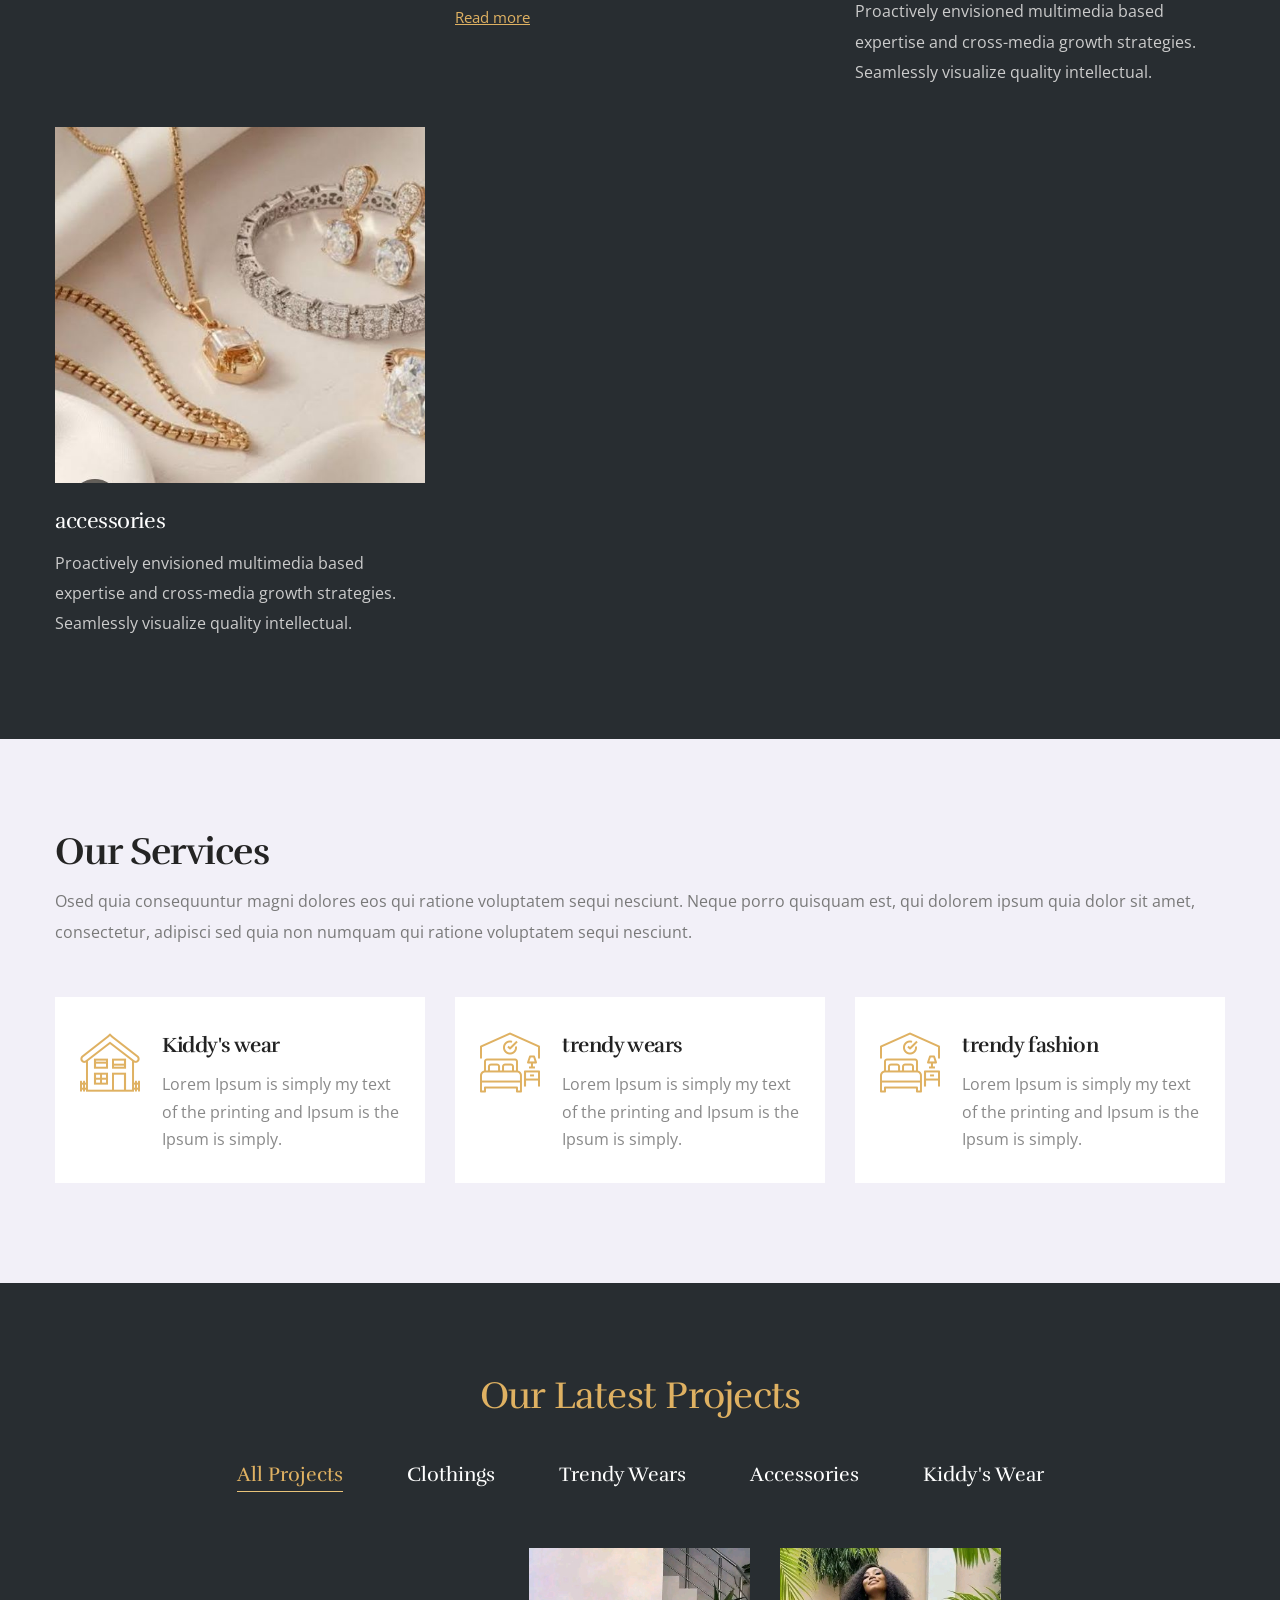
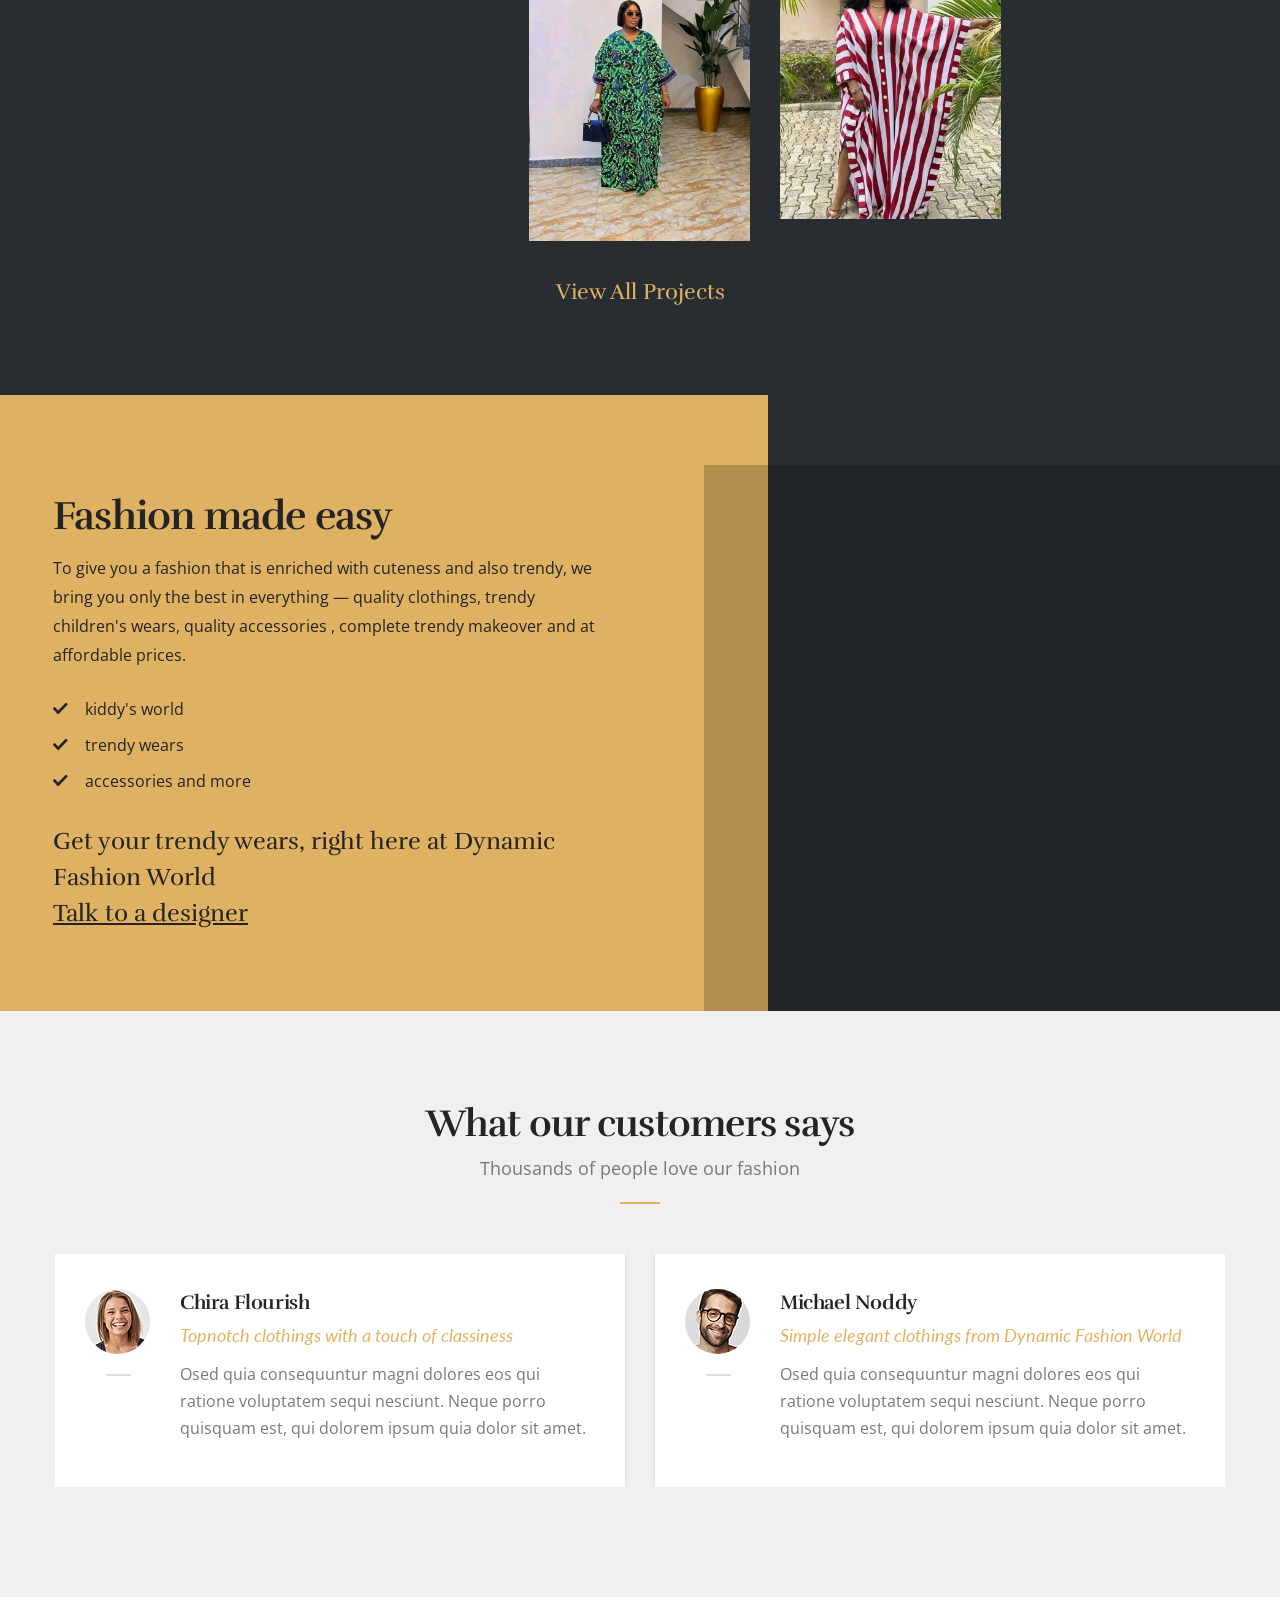
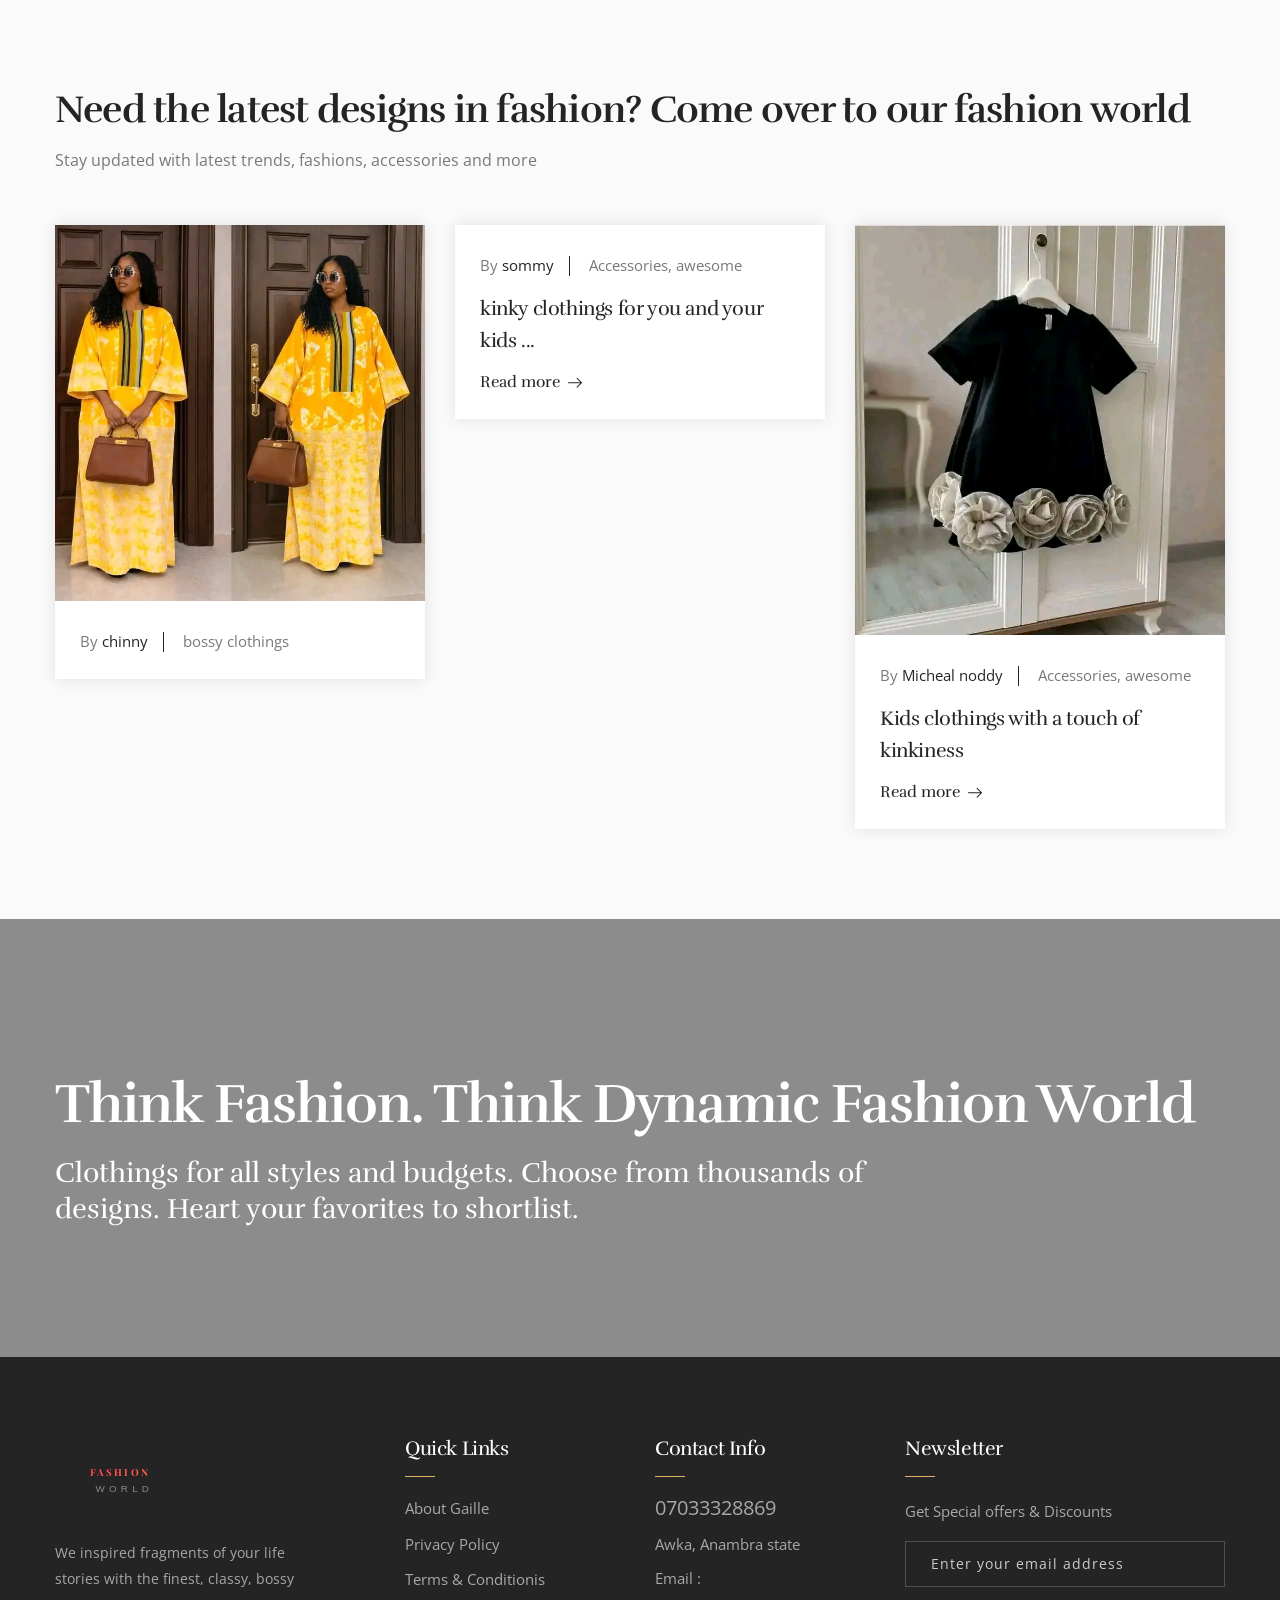
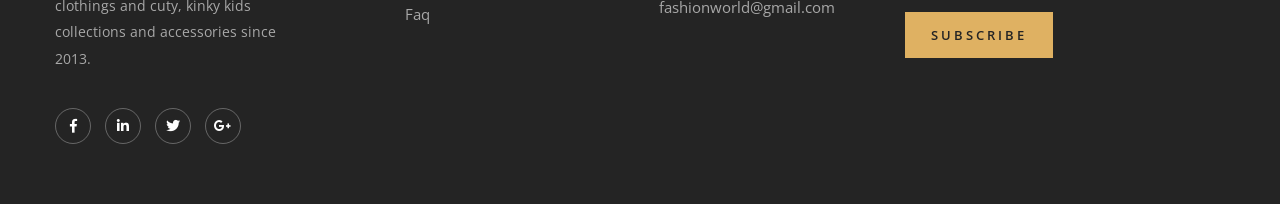
==== commit d418afe1: "Update index.html" ====
--- a/index.html
+++ b/index.html
@@ -1,23 +1,126 @@
 <!DOCTYPE html>
 <html lang="en">
 
-<!-- Dynamic Fashion/ 13 04 2016 03:42:43 GMT -->
 <head>
 <meta charset="utf-8">
-<title>Dynamic Fashion world</title>
+<title>Dynamic Fashion World - Premium Clothing & Accessories</title>
 <!-- Stylesheets -->
 <link href="css/bootstrap.css" rel="stylesheet">
 <link href="css/style.css" rel="stylesheet">
 <link href="css/responsive.css" rel="stylesheet">
 
+<link href="https://fonts.googleapis.com/css2?family=Playfair+Display:wght@400;500;600;700;800;900&display=swap" rel="stylesheet">
+
 <link rel="shortcut icon" href="images/favicon.png" type="image/x-icon">
 <link rel="icon" href="images/favicon.png" type="image/x-icon">
 
 <!-- Responsive -->
 <meta http-equiv="X-UA-Compatible" content="IE=edge">
 <meta name="viewport" content="width=device-width, initial-scale=1.0, maximum-scale=1.0, user-scalable=0">
-<!--[if lt IE 9]><script src="https://cdnjs.cloudflare.com/ajax/libs/html5shiv/3.7.3/html5shiv.js"></script><![endif]-->
-<!--[if lt IE 9]><script src="js/respond.js"></script><![endif]-->
+
+<style>
+/* Additional CSS for professional logo positioning */
+.header-upper .auto-container {
+    display: flex;
+    justify-content: space-between;
+    align-items: center;
+    flex-wrap: wrap;
+}
+
+.header-upper .logo-outer {
+    flex: 0 0 auto;
+    position: relative;
+    z-index: 10;
+}
+
+.header-upper .logo {
+    padding: 15px 0;
+    transition: all 0.3s ease;
+}
+
+.header-upper .logo svg {
+    display: block;
+    transition: all 0.3s ease;
+}
+
+.header-upper .nav-outer {
+    flex: 0 0 auto;
+}
+
+.main-menu .navigation {
+    display: flex;
+    margin: 0;
+    padding: 0;
+}
+
+.main-menu .navigation > li {
+    list-style: none;
+    margin-left: 30px;
+}
+
+.main-menu .navigation > li > a {
+    font-size: 16px;
+    font-weight: 500;
+    color: #333;
+    padding: 10px 0;
+    display: block;
+    transition: all 0.3s ease;
+    text-decoration: none;
+}
+
+.main-menu .navigation > li > a:hover,
+.main-menu .navigation > li.current > a {
+    color: #FF3366;
+}
+
+/* Mobile Navigation */
+.mobile-nav-toggler {
+    display: none;
+    cursor: pointer;
+    font-size: 24px;
+    padding: 10px;
+}
+
+/* Responsive */
+@media (max-width: 991px) {
+    .main-menu .navigation {
+        display: none;
+    }
+    
+    .mobile-nav-toggler {
+        display: block;
+    }
+    
+    .header-upper .auto-container {
+        justify-content: space-between;
+    }
+}
+
+@media (max-width: 768px) {
+    .header-upper .logo svg {
+        width: 250px;
+        height: auto;
+    }
+}
+
+@media (max-width: 576px) {
+    .header-upper .logo svg {
+        width: 200px;
+    }
+}
+
+/* Logo hover effect */
+.logo:hover svg {
+    opacity: 0.95;
+    transform: scale(1.02);
+}
+
+/* Smooth transitions */
+* {
+    transition: all 0.3s ease;
+}
+</style>
+
 </head>
 
 <body>
@@ -32,14 +135,12 @@
             <div class="auto-container clearfix">
                 <div class="top-left clearfix">
                     <div class="text"><span class="icon flaticon-call-answer"></span> Need help? Call Us Now : <a href="tel:0703-332-8869" class="number">0703 332 8869</a></div>
-					
                 </div>
                 <div class="top-right clearfix">
                     <!-- Info List -->
-					<ul class="info-list">
+                    <ul class="info-list">
                         <li><a href="about.html">Our Story</a></li>
                         <li><a href="blog.html">Inspiration</a></li>
-				
                     </ul>
                 </div>
             </div>
@@ -48,122 +149,108 @@
 
         <!-- Header Upper -->
         <div class="header-upper">
-            <div class="inner-container">
-                <div class="auto-container clearfix" style="text-align: center; align-items: center">
-                    <!--Info-->
-                    <div class="logo-outer">
-                        <a href="index.html" ><svg xmlns="http://www.w3.org/2000/svg" viewBox="0 0 400 120" width="400" height="120">
-  <defs>
-    <linearGradient id="fashionGradient" x1="0%" y1="0%" x2="100%" y2="100%">
-      <stop offset="0%" style="stop-color:#FF3366;stop-opacity:1" />
-      <stop offset="50%" style="stop-color:#FF6B35;stop-opacity:1" />
-      <stop offset="100%" style="stop-color:#FFD700;stop-opacity:1" />
-    </linearGradient>
-    <linearGradient id="globalGradient" x1="0%" y1="0%" x2="100%" y2="100%">
-      <stop offset="0%" style="stop-color:#FF3366;stop-opacity:0.8" />
-      <stop offset="100%" style="stop-color:#FF6B35;stop-opacity:0.8" />
-    </linearGradient>
-  </defs>
-
-  <!-- Dress/Hanger Icon -->
-  <g transform="translate(60, 35)">
-    <!-- Hanger hook -->
-    <path d="M 40 0 Q 40 -15 30 -15 Q 20 -15 20 0 L 20 10" 
-          stroke="url(#fashionGradient)" stroke-width="3" fill="none" stroke-linecap="round"/>
-    
-    <!-- Hanger body -->
-    <path d="M 10 10 L 70 10 Q 75 10 75 15 L 60 45 Q 55 50 50 50 L 30 50 Q 25 50 20 45 L 5 15 Q 0 10 10 10 Z" 
-          stroke="url(#fashionGradient)" stroke-width="2.5" fill="none"/>
-    
-    <!-- Dress shape -->
-    <path d="M 25 45 L 35 25 L 40 30 L 45 25 L 55 45" 
-          stroke="url(#fashionGradient)" stroke-width="2" fill="none"/>
-  </g>
-
-  <!-- Globe/World element -->
-  <g transform="translate(120, 25)">
-    <circle cx="40" cy="40" r="30" stroke="url(#globalGradient)" stroke-width="2.5" fill="none"/>
-    <!-- Latitude lines -->
-    <ellipse cx="40" cy="40" rx="30" ry="10" stroke="url(#fashionGradient)" stroke-width="1.5" fill="none"/>
-    <ellipse cx="40" cy="40" rx="15" ry="30" stroke="url(#fashionGradient)" stroke-width="1.5" fill="none"/>
-    <!-- Small fashion icons on globe -->
-    <circle cx="30" cy="30" r="3" fill="#FF3366"/>
-    <circle cx="50" cy="35" r="2.5" fill="#FF6B35"/>
-    <circle cx="35" cy="50" r="2" fill="#FFD700"/>
-  </g>
-
-  <!-- Text -->
-  <text x="200" y="65" font-family="Arial, Helvetica, sans-serif" font-size="42" font-weight="bold" 
-        fill="url(#fashionGradient)" letter-spacing="3">
-    FASHION
-  </text>
-  <text x="210" y="92" font-family="Arial, Helvetica, sans-serif" font-size="18" 
-        fill="#666" letter-spacing="8" font-weight="300">
-    WORLD
-  </text>
-  
-  <!-- Tagline -->
-  <text x="200" y="108" font-family="Arial, Helvetica, sans-serif" font-size="10" 
-        fill="#999" letter-spacing="5" text-anchor="middle">
-    STYLE &amp; ELEGANCE
-  </text>
-</svg></a>
-                    </div>
-
-                    <!--Nav Box-->
-                    <div class="nav-outer clearfix">
-                        <!--Mobile Navigation Toggler For Mobile--><div class="mobile-nav-toggler"><span class="icon flaticon-menu-1"></span></div>
-                        <nav class="main-menu navbar-expand-md navbar-light">
-                            <div class="navbar-header">
-                                <!-- Togg le Button -->      
-                                <button class="navbar-toggler" type="button" data-toggle="collapse" data-target="#navbarSupportedContent" aria-controls="navbarSupportedContent" aria-expanded="false" aria-label="Toggle navigation">
-                                </button>
-                            </div>
-                            
-                            <div class="collapse navbar-collapse clearfix" id="navbarSupportedContent">
-                                <ul class="navigation clearfix">
-                                    <li class="current dropdown"><a href="index.html">Home</a>
-                                        
-                                    </li>
-									<li class="dropdown"><a href="about.html">About us</a>
-                                       									
-                                    <li class="dropdown"><a href="projects-classic.html">Projects</a>
-                                      
-							
-                                    </li>
-                                    <li><a href="contact.html">Contact</a></li>
-                                </ul>
-                            </div>
-                        </nav>
-                        <!-- Main Menu End-->
-						
-						<!-- Outer Box
-                        <div class="outer-box clearfix">
-                            <div class="search-box-btn"><span class="icon flaticon-magnifying-glass-1"></span></div>
-                        </div> -->
-                    </div>
+            <div class="auto-container clearfix">
+                <!-- Logo Area -->
+                <div class="logo-outer">
+                    <div class="logo">
+                        <a href="index.html">
+                            <svg xmlns="http://www.w3.org/2000/svg" viewBox="0 0 400 120" width="320" height="96">
+                                <defs>
+                                    <linearGradient id="fashionGradient" x1="0%" y1="0%" x2="100%" y2="100%">
+                                        <stop offset="0%" style="stop-color:#FF3366;stop-opacity:1" />
+                                        <stop offset="50%" style="stop-color:#FF6B35;stop-opacity:1" />
+                                        <stop offset="100%" style="stop-color:#FFD700;stop-opacity:1" />
+                                    </linearGradient>
+                                    <linearGradient id="globalGradient" x1="0%" y1="0%" x2="100%" y2="100%">
+                                        <stop offset="0%" style="stop-color:#FF3366;stop-opacity:0.8" />
+                                        <stop offset="100%" style="stop-color:#FF6B35;stop-opacity:0.8" />
+                                    </linearGradient>
+                                </defs>
+
+                                <!-- Dress/Hanger Icon -->
+                                <g transform="translate(50, 28)">
+                                    <!-- Hanger hook -->
+                                    <path d="M 35 0 Q 35 -12 26 -12 Q 17 -12 17 0 L 17 8" 
+                                          stroke="url(#fashionGradient)" stroke-width="2.5" fill="none" stroke-linecap="round"/>
+                                    
+                                    <!-- Hanger body -->
+                                    <path d="M 8 8 L 62 8 Q 66 8 66 12 L 52 38 Q 48 42 43 42 L 27 42 Q 22 42 18 38 L 4 12 Q 0 8 8 8 Z" 
+                                          stroke="url(#fashionGradient)" stroke-width="2" fill="none"/>
+                                    
+                                    <!-- Dress shape -->
+                                    <path d="M 21 38 L 30 20 L 34 25 L 38 20 L 47 38" 
+                                          stroke="url(#fashionGradient)" stroke-width="1.8" fill="none"/>
+                                </g>
+
+                                <!-- Globe/World element -->
+                                <g transform="translate(105, 20)">
+                                    <circle cx="35" cy="35" r="26" stroke="url(#globalGradient)" stroke-width="2" fill="none"/>
+                                    <ellipse cx="35" cy="35" rx="26" ry="8" stroke="url(#fashionGradient)" stroke-width="1.2" fill="none"/>
+                                    <ellipse cx="35" cy="35" rx="12" ry="26" stroke="url(#fashionGradient)" stroke-width="1.2" fill="none"/>
+                                    <circle cx="26" cy="26" r="2.5" fill="#FF3366"/>
+                                    <circle cx="44" cy="30" r="2" fill="#FF6B35"/>
+                                    <circle cx="30" cy="44" r="1.8" fill="#FFD700"/>
+                                </g>
+
+                                <!-- Text -->
+                                <text x="175" y="58" font-family="'Playfair Display', Georgia, serif" font-size="36" font-weight="700" 
+                                      fill="url(#fashionGradient)" letter-spacing="3">
+                                    FASHION
+                                </text>
+                                <text x="183" y="82" font-family="Arial, sans-serif" font-size="15" 
+                                      fill="#888" letter-spacing="7" font-weight="400">
+                                    WORLD
+                                </text>
+                                <text x="175" y="96" font-family="Arial, sans-serif" font-size="8" 
+                                      fill="#AAA" letter-spacing="4" text-anchor="middle">
+                                    STYLE &amp; ELEGANCE
+                                </text>
+                            </svg>
+                        </a>
+                    </div>
+                </div>
+
+                <!--Nav Box-->
+                <div class="nav-outer clearfix">
+                    <!--Mobile Navigation Toggler-->
+                    <div class="mobile-nav-toggler"><span class="icon flaticon-menu-1"></span></div>
+                    <nav class="main-menu navbar-expand-md navbar-light">
+                        <div class="navbar-header">
+                            <button class="navbar-toggler" type="button" data-toggle="collapse" data-target="#navbarSupportedContent" aria-controls="navbarSupportedContent" aria-expanded="false" aria-label="Toggle navigation">
+                            </button>
+                        </div>
+                        
+                        <div class="collapse navbar-collapse clearfix" id="navbarSupportedContent">
+                            <ul class="navigation clearfix">
+                                <li class="current"><a href="index.html">Home</a></li>
+                                <li><a href="about.html">About us</a></li>
+                                <li><a href="projects-classic.html">Projects</a></li>
+                                <li><a href="contact.html">Contact</a></li>
+                            </ul>
+                        </div>
+                    </nav>
                 </div>
             </div>
         </div>
         <!--End Header Upper-->
 
-    	<!-- Mobile Menu  -->
+        <!-- Mobile Menu -->
         <div class="mobile-menu">
             <div class="menu-backdrop"></div>
             <div class="close-btn"><span class="icon flaticon-cancel"></span></div>
             
             <nav class="menu-box">
-                <div class="nav-logo"><a href="index-2.html"><img src="images/logo.png" alt="" title=""></a></div>
+                <div class="nav-logo"><a href="index.html"><img src="images/logo.png" alt="" title=""></a></div>
                 <ul class="navigation clearfix"><!--Keep This Empty / Menu will come through Javascript--></ul>
-				<!--Social Links-->
-				<div class="social-links">
-					<ul class="clearfix">
-						<li><a href="#"><span class="fab fa-twitter"></span></a></li>
-						<li><a href="#"><span class="fab fa-facebook-square"></span></a></li>
-						<li><a href="#"><span class="fab fa-pinterest-p"></span></a></li>
-						<li><a href="#"><span class="fab fa-instagram"></span></a></li>
-						<li><a href="#"><span class="fab fa-youtube"></span></a></li>
-					</ul>
+                <!--Social Links-->
+                <div class="social-links">
+                    <ul class="clearfix">
+                        <li><a href="#"><span class="fab fa-twitter"></span></a></li>
+                        <li><a href="#"><span class="fab fa-facebook-square"></span></a></li>
+                        <li><a href="#"><span class="fab fa-pinterest-p"></span></a></li>
+                        <li><a href="#"><span class="fab fa-instagram"></span></a></li>
+                        <li><a href="#"><span class="fab fa-youtube"></span></a></li>
+                    </ul>
                 </div>
             </nav>
         </div><!-- End Mobile Menu -->
@@ -172,635 +259,423 @@
     <!-- End Main Header -->
 
     <!-- Main Slider -->
-	<section class="main-slider">
-		<div class="slider-box">
-		
-			<!-- Banner Carousel -->
-			<div class="banner-carousel owl-theme owl-carousel">
-			
-				<!-- Slide -->
-				<div class="slide">
-                	<div class="image-layer" style="background-image:url(images/main-slider/chicky.jpg)"></div>
-					<div class="auto-container">
-						<div class="content">
-							<h2>We make dream <br> clothings a reality</h2>
-							<div class="text">Since 2013, We inspired fragments of your life stories with the finest, classy and bossy clothings with cuty and kinky kids clothings and accessories.</div>
-							<div class="btns-box">
-								
-							</div>
-						</div>
-			
-					</div>
-				</div>
-				
-				<!-- Slide -->
-				<div class="slide">
-                	<div class="image-layer" style="background-image:url(images/main-slider/trendy\ \(2\).jpg)"></div>
-					<div class="auto-container">
-						<div class="content">
-							<h2>Designs Benefitting <br> Your Persona</h2>
-							<div class="text">Since 2013, We inspired fragments of your life stories with the finest classy, bossy, kiddy clothings and accessories.</div>
-							<div class="btns-box">
-								
-							</div>
-						</div>
-					</div>
-				</div>
-				
-				<!-- Slide -->
-				<div class="slide">
-                	<div class="image-layer" style="background-image:url(images/main-slider/banex\ \(1\).jpg)"></div>"
-						<div class="content">
-							<h2>A World Of <br> Fashion and Accessories</h2>
-							<div class="text">Since 2013, We inspired fragments of your life stories with the finest,classy,bossy and cutty adult and kiddies clothing.</div>
-							
-							</div>
-						</div>
-					</div>
-				</div>
-				
-			</div>
-			
-		</div>
-	</section>
-	<!-- End Banner Section -->
-	
-	<!-- Services Section -->
-	<section class="services-section">
-		<div class="auto-container">
-			<!-- Title Box -->
-			<div class="title-box">
-				<h2>Awesome clothings & whats trendy <br> explore cuteness.</h2>
-			</div>
-			
-			<div class="row clearfix">
-				<!-- Service Block -->
-				<div class="service-block col-lg-4 col-md-6 col-sm-12">
-					<div class="inner-box wow fadeInLeft" data-wow-delay="0ms" data-wow-duration="1500ms">
-						<div class="image">
-
-							<a href="residental-interior.html"><img src="images/resource/madam (1).jpg" alt="" /></a>
-						</div>
-						<div class="lower-content">
-							<h3><a href="residental-interior.html">kiddy"s cuteness</a></h3>
-							<div class="text">Proactively envisioned multimedia based exper tise and cross-media growth strategies.</div>
-							
-						</div>
-					</div>
-				</div>
-
-				<!-- Service Block -->
-				<div class="service-block col-lg-4 col-md-6 col-sm-12">
-					<div class="inner-box wow fadeInLeft" data-wow-delay="0ms" data-wow-duration="1500ms">
-						<div class="image">
-							<a href="residental-interior.html"><img src="images/resource/crystals (1).jpg" alt="" /></a>
-						</div>
-						<div class="lower-content">
-							<h3><a href="residental-interior.html">Residential Interiors</a></h3>
-							<div class="text">Proactively envisioned multimedia based exper tise and cross-media growth strategies.</div>
-							<a href="residental-interior.html" class="read-more">Read more</a>
-						</div>
-					</div>
-				</div>
-				<!-- Service Block -->
-				<div class="service-block col-lg-4 col-md-6 col-sm-12">
-					<div class="inner-box wow fadeInRight" data-wow-delay="0ms" data-wow-duration="1500ms">
-						<div class="image">
-							<a href="fashion.html"><img src="images/main-slider/demour.jpg" alt="" /></a>
-						</div>
-						<div class="lower-content">
-							<h3><a href="fashion-world.html">fashion world</a></h3>
-							<div class="text">Proactively envisioned multimedia based exper tise and cross-media growth strategies. Seam lessly visualize quality intellectual.</div>
-							
-						</div>
-					</div>
-				</div>
-				
-				<!-- Service Block -->
-			<div class="service-block col-lg-4 col-md-6 col-sm-12">
-					<div class="inner-box wow fadeInUp" data-wow-delay="0ms" data-wow-duration="1500ms">
-						<div class="image">
-							<a href="office-interior.html"><img src="images/resource/georgeous.jpg" alt=""/></a>
-						</div>
-						<div class="lower-content">
-							<h3><a href="office-interior.html">accessories</a></h3>
-							<div class="text">Proactively envisioned multimedia based exper tise and cross-media growth strategies. Seam lessly visualize quality intellectual.</div>
-							
-						</div>
-					
-		
-				
-				
-			</div>
-			
-		</div>
-		</div>
-	</section>
-	<!-- End Services Section -->
-	
-	<!-- Services Section Two -->
-	<section class="services-section-two">
-		<div class="auto-container">
-			<!-- Sec Title -->
-			<div class="sec-title">
-				<h2>Our Services</h2>
-				<div class="text">Osed quia consequuntur magni dolores eos qui ratione voluptatem sequi nesciunt. Neque porro quisquam est, qui dolorem ipsum quia dolor sit amet, consectetur, adipisci sed quia non numquam qui ratione voluptatem sequi nesciunt.</div>
-			</div>
-			
-			<div class="row clearfix">
-				
-				<!-- Service Block -->
-				<div class="service-block-two col-lg-4 col-md-6 col-sm-12">
-					<div class="inner-box wow fadeInLeft" data-wow-delay="0ms" data-wow-duration="1500ms">
-						<div class="content">
-							<div class="icon-box">
-								<span class="icon flaticon-house-1"></span>
-							</div>
-							<h3>Kiddy's wear</h3>
-							<div class="text">Lorem Ipsum is  simply my text of the printing and Ipsum is the Ipsum is simply.</div>
-							
-						</div>
-					</div>
-				</div>
-				
-		
-				
-			
-				<!-- Service Block -->
-				<div class="service-block-two col-lg-4 col-md-6 col-sm-12">
-					<div class="inner-box wow fadeInRight" data-wow-delay="600ms" data-wow-duration="1500ms">
-						<div class="content">
-							<div class="icon-box">
-								<span class="icon flaticon-hotel"></span>
-							</div>
-							<h3><a href="classy fashion.html">trendy wears</a></h3>
-							<div class="text">Lorem Ipsum is  simply my text of the printing and Ipsum is the Ipsum is simply.</div>
-							
-						</div>
-					</div>
-				</div>
-				
-				
-				<!-- Service Block -->
-				<div class="service-block-two col-lg-4 col-md-6 col-sm-12">
-					<div class="inner-box wow fadeInRight" data-wow-delay="600ms" data-wow-duration="1500ms">
-						<div class="content">
-							<div class="icon-box">
-								<span class="icon flaticon-hotel"></span>
-							</div>
-							<h3><a href="classy fashion.html">trendy fashion</a></h3>
-							<div class="text">Lorem Ipsum is  simply my text of the printing and Ipsum is the Ipsum is simply.</div>
-							
-						</div>
-					</div>
-				</div>
-				
-			</div>
-			
-		</div>
-	</section>
-	<!-- End Services Section Two -->
-	
-	<!-- Project Section -->
-	<section class="project-section">
-		<div class="auto-container">
-			<!-- Title Box -->
-			<div class="title-box">
-				<h2>Our Latest Projects</h2>
-			</div>
-		</div>
-		
-		<div class="outer-container">
-			
-			<!--Isotope Galery-->
+    <section class="main-slider">
+        <div class="slider-box">
+        
+            <!-- Banner Carousel -->
+            <div class="banner-carousel owl-theme owl-carousel">
+            
+                <!-- Slide -->
+                <div class="slide">
+                    <div class="image-layer" style="background-image:url(images/main-slider/chicky.jpg)"></div>
+                    <div class="auto-container">
+                        <div class="content">
+                            <h2>We make dream <br> clothings a reality</h2>
+                            <div class="text">Since 2013, We inspired fragments of your life stories with the finest, classy and bossy clothings with cuty and kinky kids clothings and accessories.</div>
+                            <div class="btns-box"></div>
+                        </div>
+                    </div>
+                </div>
+                
+                <!-- Slide -->
+                <div class="slide">
+                    <div class="image-layer" style="background-image:url(images/main-slider/trendy\ \(2\).jpg)"></div>
+                    <div class="auto-container">
+                        <div class="content">
+                            <h2>Designs Benefitting <br> Your Persona</h2>
+                            <div class="text">Since 2013, We inspired fragments of your life stories with the finest classy, bossy, kiddy clothings and accessories.</div>
+                            <div class="btns-box"></div>
+                        </div>
+                    </div>
+                </div>
+                
+                <!-- Slide -->
+                <div class="slide">
+                    <div class="image-layer" style="background-image:url(images/main-slider/banex\ \(1\).jpg)"></div>
+                    <div class="auto-container">
+                        <div class="content">
+                            <h2>A World Of <br> Fashion and Accessories</h2>
+                            <div class="text">Since 2013, We inspired fragments of your life stories with the finest,classy,bossy and cutty adult and kiddies clothing.</div>
+                        </div>
+                    </div>
+                </div>
+                
+            </div>
+            
+        </div>
+    </section>
+    <!-- End Banner Section -->
+    
+    <!-- Services Section -->
+    <section class="services-section">
+        <div class="auto-container">
+            <!-- Title Box -->
+            <div class="title-box">
+                <h2>Awesome clothings & whats trendy <br> explore cuteness.</h2>
+            </div>
+            
+            <div class="row clearfix">
+                <!-- Service Block -->
+                <div class="service-block col-lg-4 col-md-6 col-sm-12">
+                    <div class="inner-box wow fadeInLeft" data-wow-delay="0ms" data-wow-duration="1500ms">
+                        <div class="image">
+                            <a href="residental-interior.html"><img src="images/resource/madam (1).jpg" alt="" /></a>
+                        </div>
+                        <div class="lower-content">
+                            <h3><a href="residental-interior.html">kiddy"s cuteness</a></h3>
+                            <div class="text">Proactively envisioned multimedia based expertise and cross-media growth strategies.</div>
+                        </div>
+                    </div>
+                </div>
+
+                <!-- Service Block -->
+                <div class="service-block col-lg-4 col-md-6 col-sm-12">
+                    <div class="inner-box wow fadeInLeft" data-wow-delay="0ms" data-wow-duration="1500ms">
+                        <div class="image">
+                            <a href="residental-interior.html"><img src="images/resource/crystals (1).jpg" alt="" /></a>
+                        </div>
+                        <div class="lower-content">
+                            <h3><a href="residental-interior.html">Residential Interiors</a></h3>
+                            <div class="text">Proactively envisioned multimedia based expertise and cross-media growth strategies.</div>
+                            <a href="residental-interior.html" class="read-more">Read more</a>
+                        </div>
+                    </div>
+                </div>
+                <!-- Service Block -->
+                <div class="service-block col-lg-4 col-md-6 col-sm-12">
+                    <div class="inner-box wow fadeInRight" data-wow-delay="0ms" data-wow-duration="1500ms">
+                        <div class="image">
+                            <a href="fashion.html"><img src="images/main-slider/demour.jpg" alt="" /></a>
+                        </div>
+                        <div class="lower-content">
+                            <h3><a href="fashion-world.html">fashion world</a></h3>
+                            <div class="text">Proactively envisioned multimedia based expertise and cross-media growth strategies. Seamlessly visualize quality intellectual.</div>
+                        </div>
+                    </div>
+                </div>
+                
+                <!-- Service Block -->
+                <div class="service-block col-lg-4 col-md-6 col-sm-12">
+                    <div class="inner-box wow fadeInUp" data-wow-delay="0ms" data-wow-duration="1500ms">
+                        <div class="image">
+                            <a href="office-interior.html"><img src="images/resource/georgeous.jpg" alt=""/></a>
+                        </div>
+                        <div class="lower-content">
+                            <h3><a href="office-interior.html">accessories</a></h3>
+                            <div class="text">Proactively envisioned multimedia based expertise and cross-media growth strategies. Seamlessly visualize quality intellectual.</div>
+                        </div>
+                    </div>
+                </div>
+            </div>
+        </div>
+    </section>
+    <!-- End Services Section -->
+    
+    <!-- Services Section Two -->
+    <section class="services-section-two">
+        <div class="auto-container">
+            <!-- Sec Title -->
+            <div class="sec-title">
+                <h2>Our Services</h2>
+                <div class="text">Osed quia consequuntur magni dolores eos qui ratione voluptatem sequi nesciunt. Neque porro quisquam est, qui dolorem ipsum quia dolor sit amet, consectetur, adipisci sed quia non numquam qui ratione voluptatem sequi nesciunt.</div>
+            </div>
+            
+            <div class="row clearfix">
+                
+                <!-- Service Block -->
+                <div class="service-block-two col-lg-4 col-md-6 col-sm-12">
+                    <div class="inner-box wow fadeInLeft" data-wow-delay="0ms" data-wow-duration="1500ms">
+                        <div class="content">
+                            <div class="icon-box">
+                                <span class="icon flaticon-house-1"></span>
+                            </div>
+                            <h3>Kiddy's wear</h3>
+                            <div class="text">Lorem Ipsum is simply my text of the printing and Ipsum is the Ipsum is simply.</div>
+                        </div>
+                    </div>
+                </div>
+                
+                <!-- Service Block -->
+                <div class="service-block-two col-lg-4 col-md-6 col-sm-12">
+                    <div class="inner-box wow fadeInRight" data-wow-delay="600ms" data-wow-duration="1500ms">
+                        <div class="content">
+                            <div class="icon-box">
+                                <span class="icon flaticon-hotel"></span>
+                            </div>
+                            <h3><a href="classy fashion.html">trendy wears</a></h3>
+                            <div class="text">Lorem Ipsum is simply my text of the printing and Ipsum is the Ipsum is simply.</div>
+                        </div>
+                    </div>
+                </div>
+                
+                <!-- Service Block -->
+                <div class="service-block-two col-lg-4 col-md-6 col-sm-12">
+                    <div class="inner-box wow fadeInRight" data-wow-delay="600ms" data-wow-duration="1500ms">
+                        <div class="content">
+                            <div class="icon-box">
+                                <span class="icon flaticon-hotel"></span>
+                            </div>
+                            <h3><a href="classy fashion.html">trendy fashion</a></h3>
+                            <div class="text">Lorem Ipsum is simply my text of the printing and Ipsum is the Ipsum is simply.</div>
+                        </div>
+                    </div>
+                </div>
+                
+            </div>
+            
+        </div>
+    </section>
+    <!-- End Services Section Two -->
+    
+    <!-- Project Section -->
+    <section class="project-section">
+        <div class="auto-container">
+            <!-- Title Box -->
+            <div class="title-box">
+                <h2>Our Latest Projects</h2>
+            </div>
+        </div>
+        
+        <div class="outer-container">
+            <!--Isotope Galery-->
             <div class="sortable-masonry">
-                
                 <!--Filter-->
                 <div class="filters clearfix">
-                	
-                	<ul class="filter-tabs filter-btns text-center clearfix">
+                    <ul class="filter-tabs filter-btns text-center clearfix">
                         <li class="active filter" data-role="button" data-filter=".all">All Projects</li>
-						<li class="filter" data-role="button" data-filter=".cloth">clothings</li>
-						<li class="filter" data-role="button" data-filter=".trendy wears">trendy wears</li>
-						<li class="filter" data-role="button" data-filter=".accessories">accessories</li>
-						<li class="filter" data-role="button" data-filter=".kiddy's wears">kiddy's wear</li>
+                        <li class="filter" data-role="button" data-filter=".cloth">clothings</li>
+                        <li class="filter" data-role="button" data-filter=".trendy wears">trendy wears</li>
+                        <li class="filter" data-role="button" data-filter=".accessories">accessories</li>
+                        <li class="filter" data-role="button" data-filter=".kiddy's wears">kiddy's wear</li>
                     </ul>
+                </div>
+                
+                <div class="items-container row clearfix">
+                    <!-- Gallery Item -->
+                    <div class="gallery-item large-block masonry-item all hospital commercial">
+                        <div class="inner-box">
+                            <figure class="image-box">
+                                <img src="images/gallery/classy.jpg" alt="">
+                                <div class="overlay-box">
+                                    <div class="overlay-inner">
+                                        <div class="content">
+                                            <h3><a href="projects-fullwidth.html">bossy lady</a></h3>
+                                            <a href="images/gallery/banex (2).jpg" data-fancybox="gallery-1" data-caption="" class="link"><span class="icon flaticon-magnifying-glass-1"></span></a>
+                                            <a href="projects-fullwidth.html" class="link"><span class="icon flaticon-unlink"></span></a>
+                                        </div>
+                                    </div>
+                                </div>
+                            </figure>
+                        </div>
+                    </div>
                     
-                </div>
-                
-				<div class="items-container row clearfix">
-				
-					<!-- Gallery Item -->
-					<div class="gallery-item large-block masonry-item all hospital commercial">
-						<div class="inner-box">
-							<figure class="image-box">
-								<img src="images/gallery/classy.jpg" alt="">
-								<!--Overlay Box-->
-								<div class="overlay-box">
-									<div class="overlay-inner">
-										<div class="content">
-											<h3><a href="projects-fullwidth.html">bossy lady</a></h3>
-											<a href="images/gallery/banex (2).jpg" data-fancybox="gallery-1" data-caption="" class="link"><span class="icon flaticon-magnifying-glass-1"></span></a>
-											<a href="projects-fullwidth.html" class="link"><span class="icon flaticon-unlink"></span></a>
-										</div>
-									</div>
-								</div>
-							</figure>
-						</div>
-					</div>
-					
-					<!-- Gallery Item -->
-					<div class="gallery-item small-block masonry-item all fashion">
-						<div class="inner-box">
-							<figure class="image-box">
-								<img src="images/gallery/biggy (1).jpg" alt="">
-								<!--Overlay Box-->
-								<div class="overlay-box">
-									<div class="overlay-inner">
-										<div class="content">
-											<h3><a href="projects-fullwidth.html">trendy</a></h3>
-											<a href="images/gallery/madam (2).jpg" data-fancybox="gallery-1" data-caption="" class="link"><span class="icon flaticon-magnifying-glass-1"></span></a>
-											<a href="projects-fullwidth.html" class="link"><span class="icon flaticon-unlink"></span></a>
-										</div>
-									</div>
-								</div>
-							</figure>
-						</div>
-					</div>
-					
-					<!-- Gallery Item -->
-					<div class="gallery-item small-block masonry-item all cloth office commercial">
-						<div class="inner-box">
-							<figure class="image-box">
-								<img src="images/gallery/elegant (2).jpg" alt="">
-								<!--Overlay Box-->
-								<div class="overlay-box">
-									<div class="overlay-inner">
-										<div class="content">
-											<h3><a href="projects-fullwidth.html">accessories</a></h3>
-											<a href="images/gallery/biggy (1).jpg" data-fancybox="gallery-1" data-caption="" class="link"><span class="icon flaticon-magnifying-glass-1"></span></a>
-											<a href="projects-fullwidth.html" class="link"><span class="icon flaticon-unlink"></span></a>
-										</div>
-									</div>
-								</div>
-							</figure>
-						</div>
-					</div>
-					
-					<!-- Gallery Item -->
-					<div class="gallery-item small-block masonry-item all commercial">
-						<div class="inner-box">
-							<figure class="image-box">
-								<img src="images/gallery/biggy (2).jpg" alt="">
-								<!--Overlay Box-->
-								<div class="overlay-box">
-									<div class="overlay-inner">
-										<div class="content">
-											<h3><a href="projects-fullwidth.html">trendy</a></h3>
-											<a href="images/gallery/classy.jpg" data-fancybox="gallery-1" data-caption="" class="link"><span class="icon flaticon-magnifying-glass-1"></span></a>
-											<a href="projects-fullwidth.html" class="link"><span class="icon flaticon-unlink"></span></a>
-										</div>
-									</div>
-								</div>
-							</figure>
-						</div>
-					</div>
-					
-					<!-- Gallery Item -->
-					<div class="gallery-item large-block masonry-item all Fashion">
-						<div class="inner-box">
-							<figure class="image-box">
-								<img src="images/gallery/demour.jpg" alt="">
-								<!--Overlay Box-->
-								<div class="overlay-box">
-									<div class="overlay-inner">
-										<div class="content">
-											<h3><a href="projects-fullwidth.html">trendy wears</a></h3>
-											<a href="images/gallery/trendy (2).jpg" data-fancybox="gallery-1" data-caption="" class="link"><span class="icon flaticon-magnifying-glass-1"></span></a>
-											<a href="projects-fullwidth.html" class="link"><span class="icon flaticon-unlink"></span></a>
-										</div>
-									</div>
-								</div>
-							</figure>
-						</div>
-					</div>
-					
-					<!-- Gallery Item -->
-					<div class="gallery-item small-block masonry-item all fashion">
-						<div class="inner-box">
-							<figure class="image-box">
-								<img src="images/gallery/elegant (2).jpg" alt="">
-								<!--Overlay Box-->
-								<div class="overlay-box">
-									<div class="overlay-inner">
-										<div class="content">
-											<h3><a href="projects-fullwidth.html">kiddies corner</a></h3>
-											<a href="images/gallery/baby (2).jpg" data-fancybox="gallery-1" data-caption="" class="link"><span class="icon flaticon-magnifying-glass-1"></span></a>
-											<a href="projects-fullwidth.html" class="link"><span class="icon flaticon-unlink"></span></a>
-										</div>
-									</div>
-								</div>
-							</figure>
-						</div>
-					</div>
-					
-					<!-- Gallery Item -->
-					<div class="gallery-item small-block masonry-item all kiddys wears">
-						<div class="inner-box">
-							<figure class="image-box">
-								<img src="images/gallery/allure.jpg" alt="">
-								<!--Overlay Box-->
-								<div class="overlay-box">
-									<div class="overlay-inner">
-										<div class="content">
-											<h3><a href="projects-fullwidth.html">kiddy's corner</a></h3>
-											<a href="images/gallery/baby (1).jpg" data-fancybox="gallery-1" data-caption="" class="link"><span class="icon flaticon-magnifying-glass-1"></span></a>
-											<a href="projects-fullwidth.html" class="link"><span class="icon flaticon-unlink"></span></a>
-										</div>
-									</div>
-								</div>
-							</figure>
-						</div>
-					</div>
-					
-				</div>
-				
-			</div>
-		
-			<!-- More Projects -->
-			<div class="more-projects">
-				<a href="projects-classic.html" class="projects">View All Projects</a>
-			</div>
-		
-		</div>
-	</section>
-	<!-- End Project Section -->
-	
-	<!-- Fluid Section One -->
+                    <!-- Gallery Item -->
+                    <div class="gallery-item small-block masonry-item all fashion">
+                        <div class="inner-box">
+                            <figure class="image-box">
+                                <img src="images/gallery/biggy (1).jpg" alt="">
+                                <div class="overlay-box">
+                                    <div class="overlay-inner">
+                                        <div class="content">
+                                            <h3><a href="projects-fullwidth.html">trendy</a></h3>
+                                            <a href="images/gallery/madam (2).jpg" data-fancybox="gallery-1" data-caption="" class="link"><span class="icon flaticon-magnifying-glass-1"></span></a>
+                                            <a href="projects-fullwidth.html" class="link"><span class="icon flaticon-unlink"></span></a>
+                                        </div>
+                                    </div>
+                                </div>
+                            </figure>
+                        </div>
+                    </div>
+                    
+                    <!-- More gallery items -->
+                    <div class="gallery-item small-block masonry-item all cloth office commercial">
+                        <div class="inner-box">
+                            <figure class="image-box">
+                                <img src="images/gallery/elegant (2).jpg" alt="">
+                                <div class="overlay-box">
+                                    <div class="overlay-inner">
+                                        <div class="content">
+                                            <h3><a href="projects-fullwidth.html">accessories</a></h3>
+                                            <a href="images/gallery/biggy (1).jpg" data-fancybox="gallery-1" data-caption="" class="link"><span class="icon flaticon-magnifying-glass-1"></span></a>
+                                            <a href="projects-fullwidth.html" class="link"><span class="icon flaticon-unlink"></span></a>
+                                        </div>
+                                    </div>
+                                </div>
+                            </figure>
+                        </div>
+                    </div>
+                </div>
+            </div>
+        
+            <div class="more-projects">
+                <a href="projects-classic.html" class="projects">View All Projects</a>
+            </div>
+        </div>
+    </section>
+    <!-- End Project Section -->
+    
+    <!-- Fluid Section One -->
     <section class="fluid-section-one">
-    	<div class="outer-container clearfix">
-        	
-			<!--Content Column-->
-			<div class="content-column">
-				<div class="content-box">
-					<h2>Fashion made easy</h2>
-					<div class="text">To give you a fashion that is enriched with cuteness and also trendy, we bring you only the best in everything — quality clothings, trendy children's wears, quality accessories , complete trendy makeover and at affordable prices.</div>
-					<ul class="list-style-one">
-						<li>kiddy's world</li>
-						<li>trendy wears</li>
-						<li>accessories and more</li>
-						
-					</ul>
-					<div class="bold-text">Get your trendy wears, right here at Dynamic Fashion World <br> <a href="contact.html">Talk to a designer</a></div>
-				</div>
-			</div>
-			
-			<!--Image Column-->
-        	<div class="image-column" style="background-image: url(chicky.jpg)">
-				<div class="inner-column">
-					<div class="image">
-						<img src="chicky.jpg" alt="">
-					</div>
-					
-                            <i class="ripple"></i>
-						</div>
-					</a>
-				</div>
-            </div>
-            <!--End Image Column-->
-			
-		</div>
-	</section>
-	
-	<!-- Testimonial Section -->
-	<section class="testimonial-section">
-		<div class="auto-container">
-			<!-- Sec Title -->
-			<div class="sec-title-two centered">
-				<h2>What our customers says</h2>
-				<div class="title-text">Thousands of people done interior</div>
-			</div>
-			
-			<div class="testimonial-carousel owl-carousel owl-theme">
-				
-				<!-- Testimonial Block -->
-				<div class="testimonial-block">
-					<div class="inner-box">
-						<div class="content">
-							<div class="image-outer">
-								<div class="image">
-									<img src="images/resource/author-1.jpg" alt="" />
-								</div>
-							</div>
-							<h3>chira flourish</h3>
-							<div class="title">a topnotch clothings with a touch of classiness</div>
-							<div class="text">Osed quia consequuntur magni dolores eos qui rati one voluptatem sequi nesciunt. Neque porro quisquam est, qui dolorem ipsum quia dolor sit amet, consectetur, adipisci sed quia non numqua.</div>
-						</div>
-					</div>
-				</div>
-				
-				<!-- Testimonial Block -->
-				<div class="testimonial-block">
-					<div class="inner-box">
-						<div class="content">
-							<div class="image-outer">
-								<div class="image">
-									<img src="images/resource/author-2.jpg" alt="" />
-								</div>
-							</div>
-							<h3>michael Noddy</h3>
-							<div class="title">I got simple elegant clothings from Dynamic Fashion World</div>
-							<div class="text">Osed quia consequuntur magni dolores eos qui rati one voluptatem sequi nesciunt. Neque porro quisquam est, qui dolorem ipsum quia dolor sit amet, consectetur, adipisci sed quia non numqua.</div>
-						</div>
-					</div>
-				</div>
-				
-				<!-- Testimonial Block -->
-				<div class="testimonial-block">
-					<div class="inner-box">
-						<div class="content">
-							<div class="image-outer">
-								<div class="image">
-									<img src="images/resource/author-1.jpg" alt="" />
-								</div>
-							</div>
-							<h3>Mitchell sommy</h3>
-							<div class="title">i got luxurious accessoris from Dynamic fashion world</div>
-							<div class="text">Osed quia consequuntur magni dolores eos qui rati one voluptatem sequi nesciunt. Neque porro quisquam est, qui dolorem ipsum quia dolor sit amet, consectetur, adipisci sed quia non numqua.</div>
-						</div>
-					</div>
-				</div>
-				
-				<!-- Testimonial Block -->
-				<div class="testimonial-block">
-					<div class="inner-box">
-						<div class="content">
-							<div class="image-outer">
-								<div class="image">
-									<img src="images/resource/author-2.jpg" alt="" />
-								</div>
-							</div>
-							<h3>Angel Zinny</h3>
-							<div class="title">exequite and stylish..i love it</div>
-							<div class="text">Osed quia consequuntur magni dolores eos qui rati one voluptatem sequi nesciunt. Neque porro quisquam est, qui dolorem ipsum quia dolor sit amet, consectetur, adipisci sed quia non numqua.</div>
-						</div>
-					</div>
-				</div>
-				
-			</div>
-		</div>
-	</section>
-	<!-- End Testimonial Section -->
-	
-
-	
-	<!-- News Section -->
-	<section class="news-section">
-		<div class="auto-container">
-			<!-- Sec Title -->
-			<div class="sec-title">
-				<h2>Need the latest designs in  fashion?  come over to our fashion world </h2>
-				<div class="text">Stay updated with latest trends, fashions, accessories and more</div>
-			</div>
-			
-			<div class="row clearfix">
-				
-				<!-- News Block -->
-				<div class="news-block col-lg-4 col-md-6 col-sm-12">
-					<div class="inner-box wow fadeInRight" data-wow-delay="0ms" data-wow-duration="1500ms">
-						<div class="image">
-							<a href="blog-detail.html"><img src="images/resource/madam (1).jpg" alt="" /></a>
-						</div>
-						<div class="lower-content">
-							<ul class="post-meta">
-								<li>By <span>chinny</span></li>
-								<li>bossy clothings</li>
-							</ul>
-						</div>
-					</div>
-				</div>
-			
-				<!-- News Block -->
-				<div class="news-block col-lg-4 col-md-6 col-sm-12">
-					<div class="inner-box wow fadeInRight" data-wow-delay="250ms" data-wow-duration="1500ms">
-						<div class="image">
-							<a href="blog-detail.html"><img src="images/resource/allure.jpg" alt="" /></a>
-						</div>
-						<div class="lower-content">
-							<ul class="post-meta">
-								<li>By <span>sommy</span></li>
-								<li>Accessories, awesome</li>
-							</ul>
-							<h3><a href="blog-detail.html">kinky clothings for you and your kids ...</a></h3>
-							<a href="blog-detail.html" class="read-more">Read more <span class="icon flaticon-right-arrow-1"></span></a>
-						</div>
-					</div>
-				</div>
-				
-				<!-- News Block -->
-				<div class="news-block col-lg-4 col-md-6 col-sm-12">
-					<div class="inner-box wow fadeInRight" data-wow-delay="500ms" data-wow-duration="1500ms">
-						<div class="image">
-							<a href="blog-detail.html"><img src="images/resource/cuty.jpg" alt="" /></a>
-						</div>
-						<div class="lower-content">
-							<ul class="post-meta">
-								<li>By <span>Micheal noddy</span></li>news-3.jpg
-								<li>Accessories, awesome</li>
-							</ul>
-							<h3><a href="blog-detail.html">Kids clothings with a touch of kinkiness</a></h3>
-							<a href="blog-detail.html" class="read-more">Read more <span class="icon flaticon-right-arrow-1"></span></a>
-						</div>
-					</div>
-				</div>
-				
-			</div>
-			
-		</div>
-	</section>
-	<!-- End News Section -->
-	
-	<!-- Call To Action Section -->
-	<section class="call-to-action-section" style="background-image: url(images/background/baby\ \(2\).jpg)">
-		<div class="auto-container">
-			<h2>Think Fashion. Think Dynamic Fashion World</h2>
-			<div class="text">clothings for all styles and budgets, Choose from thousands of <br> designs. Heart your favorites to shortlist.</div>
-			
-		</div>
-	</section>
-	<!-- End new Section -->
-
-		<!--Main Footer-->
+        <div class="outer-container clearfix">
+            <!--Content Column-->
+            <div class="content-column">
+                <div class="content-box">
+                    <h2>Fashion made easy</h2>
+                    <div class="text">To give you a fashion that is enriched with cuteness and also trendy, we bring you only the best in everything — quality clothings, trendy children's wears, quality accessories , complete trendy makeover and at affordable prices.</div>
+                    <ul class="list-style-one">
+                        <li>kiddy's world</li>
+                        <li>trendy wears</li>
+                        <li>accessories and more</li>
+                    </ul>
+                    <div class="bold-text">Get your trendy wears, right here at Dynamic Fashion World <br> <a href="contact.html">Talk to a designer</a></div>
+                </div>
+            </div>
+            
+            <!--Image Column-->
+            <div class="image-column" style="background-image: url(chicky.jpg)">
+                <div class="inner-column">
+                    <div class="image">
+                        <img src="chicky.jpg" alt="">
+                    </div>
+                </div>
+            </div>
+        </div>
+    </section>
+    
+    <!-- Testimonial Section -->
+    <section class="testimonial-section">
+        <div class="auto-container">
+            <div class="sec-title-two centered">
+                <h2>What our customers says</h2>
+                <div class="title-text">Thousands of people love our fashion</div>
+            </div>
+            
+            <div class="testimonial-carousel owl-carousel owl-theme">
+                <div class="testimonial-block">
+                    <div class="inner-box">
+                        <div class="content">
+                            <div class="image-outer">
+                                <div class="image">
+                                    <img src="images/resource/author-1.jpg" alt="" />
+                                </div>
+                            </div>
+                            <h3>Chira Flourish</h3>
+                            <div class="title">Topnotch clothings with a touch of classiness</div>
+                            <div class="text">Osed quia consequuntur magni dolores eos qui ratione voluptatem sequi nesciunt. Neque porro quisquam est, qui dolorem ipsum quia dolor sit amet.</div>
+                        </div>
+                    </div>
+                </div>
+                
+                <div class="testimonial-block">
+                    <div class="inner-box">
+                        <div class="content">
+                            <div class="image-outer">
+                                <div class="image">
+                                    <img src="images/resource/author-2.jpg" alt="" />
+                                </div>
+                            </div>
+                            <h3>Michael Noddy</h3>
+                            <div class="title">Simple elegant clothings from Dynamic Fashion World</div>
+                            <div class="text">Osed quia consequuntur magni dolores eos qui ratione voluptatem sequi nesciunt. Neque porro quisquam est, qui dolorem ipsum quia dolor sit amet.</div>
+                        </div>
+                    </div>
+                </div>
+            </div>
+        </div>
+    </section>
+    
+    <!-- News Section -->
+    <section class="news-section">
+        <div class="auto-container">
+            <div class="sec-title">
+                <h2>Need the latest designs in fashion? Come over to our fashion world</h2>
+                <div class="text">Stay updated with latest trends, fashions, accessories and more</div>
+            </div>
+            
+            <div class="row clearfix">
+                <div class="news-block col-lg-4 col-md-6 col-sm-12">
+                    <div class="inner-box wow fadeInRight" data-wow-delay="0ms" data-wow-duration="1500ms">
+                        <div class="image">
+                            <a href="blog-detail.html"><img src="images/resource/madam (1).jpg" alt="" /></a>
+                        </div>
+                        <div class="lower-content">
+                            <ul class="post-meta">
+                                <li>By <span>chinny</span></li>
+                                <li>bossy clothings</li>
+                            </ul>
+                        </div>
+                    </div>
+                </div>
+            
+                <div class="news-block col-lg-4 col-md-6 col-sm-12">
+                    <div class="inner-box wow fadeInRight" data-wow-delay="250ms" data-wow-duration="1500ms">
+                        <div class="image">
+                            <a href="blog-detail.html"><img src="images/resource/allure.jpg" alt="" /></a>
+                        </div>
+                        <div class="lower-content">
+                            <ul class="post-meta">
+                                <li>By <span>sommy</span></li>
+                                <li>Accessories, awesome</li>
+                            </ul>
+                            <h3><a href="blog-detail.html">kinky clothings for you and your kids ...</a></h3>
+                            <a href="blog-detail.html" class="read-more">Read more <span class="icon flaticon-right-arrow-1"></span></a>
+                        </div>
+                    </div>
+                </div>
+                
+                <div class="news-block col-lg-4 col-md-6 col-sm-12">
+                    <div class="inner-box wow fadeInRight" data-wow-delay="500ms" data-wow-duration="1500ms">
+                        <div class="image">
+                            <a href="blog-detail.html"><img src="images/resource/cuty.jpg" alt="" /></a>
+                        </div>
+                        <div class="lower-content">
+                            <ul class="post-meta">
+                                <li>By <span>Micheal noddy</span></li>
+                                <li>Accessories, awesome</li>
+                            </ul>
+                            <h3><a href="blog-detail.html">Kids clothings with a touch of kinkiness</a></h3>
+                            <a href="blog-detail.html" class="read-more">Read more <span class="icon flaticon-right-arrow-1"></span></a>
+                        </div>
+                    </div>
+                </div>
+            </div>
+        </div>
+    </section>
+    
+    <!-- Call To Action Section -->
+    <section class="call-to-action-section" style="background-image: url(images/background/baby\ \(2\).jpg)">
+        <div class="auto-container">
+            <h2>Think Fashion. Think Dynamic Fashion World</h2>
+            <div class="text">Clothings for all styles and budgets. Choose from thousands of designs. Heart your favorites to shortlist.</div>
+        </div>
+    </section>
+
+    <!--Main Footer-->
     <footer class="main-footer">
-		<div class="auto-container">
-        	<!--Widgets Section-->
+        <div class="auto-container">
             <div class="widgets-section">
-            	<div class="row clearfix">
-                	
-                    <!--big column-->
+                <div class="row clearfix">
                     <div class="big-column col-lg-6 col-md-12 col-sm-12">
                         <div class="row clearfix">
-                        
-                            <!--Footer Column-->
                             <div class="footer-column col-lg-7 col-md-6 col-sm-12">
                                 <div class="footer-widget logo-widget">
-									<div class="logo">
-                                    	<a href="index.html"><svg xmlns="http://www.w3.org/2000/svg" viewBox="0 0 400 120" width="400" height="120">
-  <defs>
-    <linearGradient id="fashionGradient" x1="0%" y1="0%" x2="100%" y2="100%">
-      <stop offset="0%" style="stop-color:#FF3366;stop-opacity:1" />
-      <stop offset="50%" style="stop-color:#FF6B35;stop-opacity:1" />
-      <stop offset="100%" style="stop-color:#FFD700;stop-opacity:1" />
-    </linearGradient>
-    <linearGradient id="globalGradient" x1="0%" y1="0%" x2="100%" y2="100%">
-      <stop offset="0%" style="stop-color:#FF3366;stop-opacity:0.8" />
-      <stop offset="100%" style="stop-color:#FF6B35;stop-opacity:0.8" />
-    </linearGradient>
-  </defs>
-
-  <!-- Dress/Hanger Icon -->
-  <g transform="translate(60, 35)">
-    <!-- Hanger hook -->
-    <path d="M 40 0 Q 40 -15 30 -15 Q 20 -15 20 0 L 20 10" 
-          stroke="url(#fashionGradient)" stroke-width="3" fill="none" stroke-linecap="round"/>
-    
-    <!-- Hanger body -->
-    <path d="M 10 10 L 70 10 Q 75 10 75 15 L 60 45 Q 55 50 50 50 L 30 50 Q 25 50 20 45 L 5 15 Q 0 10 10 10 Z" 
-          stroke="url(#fashionGradient)" stroke-width="2.5" fill="none"/>
-    
-    <!-- Dress shape -->
-    <path d="M 25 45 L 35 25 L 40 30 L 45 25 L 55 45" 
-          stroke="url(#fashionGradient)" stroke-width="2" fill="none"/>
-  </g>
-
-  <!-- Globe/World element -->
-  <g transform="translate(120, 25)">
-    <circle cx="40" cy="40" r="30" stroke="url(#globalGradient)" stroke-width="2.5" fill="none"/>
-    <!-- Latitude lines -->
-    <ellipse cx="40" cy="40" rx="30" ry="10" stroke="url(#fashionGradient)" stroke-width="1.5" fill="none"/>
-    <ellipse cx="40" cy="40" rx="15" ry="30" stroke="url(#fashionGradient)" stroke-width="1.5" fill="none"/>
-    <!-- Small fashion icons on globe -->
-    <circle cx="30" cy="30" r="3" fill="#FF3366"/>
-    <circle cx="50" cy="35" r="2.5" fill="#FF6B35"/>
-    <circle cx="35" cy="50" r="2" fill="#FFD700"/>
-  </g>
-
-  <!-- Text -->
-  <text x="200" y="65" font-family="Arial, Helvetica, sans-serif" font-size="42" font-weight="bold" 
-        fill="url(#fashionGradient)" letter-spacing="3">
-    FASHION
-  </text>
-  <text x="210" y="92" font-family="Arial, Helvetica, sans-serif" font-size="18" 
-        fill="#666" letter-spacing="8" font-weight="300">
-    WORLD
-  </text>
-  
-  <!-- Tagline -->
-  <text x="200" y="108" font-family="Arial, Helvetica, sans-serif" font-size="10" 
-        fill="#999" letter-spacing="5" text-anchor="middle">
-    STYLE &amp; ELEGANCE
-  </text>
-</svg></a>
+                                    <div class="logo">
+                                        <a href="index.html">
+                                            <svg xmlns="http://www.w3.org/2000/svg" viewBox="0 0 400 120" width="280" height="84">
+                                                <defs>
+                                                    <linearGradient id="footerGradient" x1="0%" y1="0%" x2="100%" y2="100%">
+                                                        <stop offset="0%" style="stop-color:#FF3366;stop-opacity:1" />
+                                                        <stop offset="100%" style="stop-color:#FF6B35;stop-opacity:1" />
+                                                    </linearGradient>
+                                                </defs>
+                                                <text x="50" y="55" font-family="'Playfair Display', Georgia, serif" font-size="32" font-weight="700" fill="url(#footerGradient)" letter-spacing="3">
+                                                    FASHION
+                                                </text>
+                                                <text x="58" y="78" font-family="Arial, sans-serif" font-size="13" fill="#888" letter-spacing="6">
+                                                    WORLD
+                                                </text>
+                                            </svg>
+                                        </a>
                                     </div>
                                     <div class="text">We inspired fragments of your life stories with the finest, classy, bossy clothings and cuty, kinky kids collections and accessories since 2013.</div>
                                     <ul class="social-icons">
@@ -809,81 +684,65 @@
                                         <li><a href="#"><span class="fab fa-twitter"></span></a></li>
                                         <li><a href="#"><span class="fab fa-google-plus-g"></span></a></li>
                                     </ul>
-								</div>
-							</div>
-							
-							<!--Footer Column-->
+                                </div>
+                            </div>
+                            
                             <div class="footer-column col-lg-5 col-md-6 col-sm-12">
                                 <div class="footer-widget links-widget">
-                                	<h2>Quick links</h2>
-									<div class="widget-content">
-										<ul class="list">
-                                        	<li><a href="#">About Gaille</a></li>
+                                    <h2>Quick links</h2>
+                                    <div class="widget-content">
+                                        <ul class="list">
+                                            <li><a href="#">About Gaille</a></li>
                                             <li><a href="#">Privacy Policy</a></li>
                                             <li><a href="#">Terms & Conditionis</a></li>
                                             <li><a href="#">Faq</a></li>
                                         </ul>
                                     </div>
-								</div>
-							</div>
-						
-						</div>
-					</div>
-					
-					<!--big column-->
+                                </div>
+                            </div>
+                        </div>
+                    </div>
+                    
                     <div class="big-column col-lg-6 col-md-12 col-sm-12">
                         <div class="row clearfix">
-                        
-                            <!--Footer Column-->
                             <div class="footer-column col-lg-5 col-md-6 col-sm-12">
                                 <div class="footer-widget contact-widget">
-									<h2>Contact Info</h2>
-									<div class="widget-content">
-										<a href="tel:+2347033328869" class="contact-number">07033328869</a>
-										<ul>
-											<li>Awka, Anambra state</li>
-											<li>Email :<a href="mailto:fashionworld@gmail.com"> fashionworld@gmail.com</a></li>
-										</ul>
-									</div>
-								</div>
-							</div>
-							
-							<!--Footer Column-->
+                                    <h2>Contact Info</h2>
+                                    <div class="widget-content">
+                                        <a href="tel:+2347033328869" class="contact-number">07033328869</a>
+                                        <ul>
+                                            <li>Awka, Anambra state</li>
+                                            <li>Email :<a href="mailto:fashionworld@gmail.com"> fashionworld@gmail.com</a></li>
+                                        </ul>
+                                    </div>
+                                </div>
+                            </div>
+                            
                             <div class="footer-column col-lg-7 col-md-6 col-sm-12">
                                 <div class="footer-widget newsletter-widget">
-                                	<h2>Newsletter</h2>
-									<div class="text">Get Special offers & Discounts</div>
-									<!-- Newsletter Form -->
-									<div class="newsletter-form">
-										<form method="post" action="templateshub.net">
-											<div class="form-group">
-												<input type="email" name="email" value="" placeholder="Enter your email address" required>
-												<button type="submit" class="theme-btn btn-style-one"><span class="txt">Subscribe</span></button>
-											</div>
-										</form>
-									</div>
-								</div>
-							</div>
-						
-						</div>
-					</div>
-					
-				</div>
-
-			
-			
-		</div>
-	</footer>
-	
+                                    <h2>Newsletter</h2>
+                                    <div class="text">Get Special offers & Discounts</div>
+                                    <div class="newsletter-form">
+                                        <form method="post" action="#">
+                                            <div class="form-group">
+                                                <input type="email" name="email" value="" placeholder="Enter your email address" required>
+                                                <button type="submit" class="theme-btn btn-style-one"><span class="txt">Subscribe</span></button>
+                                            </div>
+                                        </form>
+                                    </div>
+                                </div>
+                            </div>
+                        </div>
+                    </div>
+                </div>
+            </div>
+        </div>
+    </footer>
 </div>  
-<!--End pagewrapper-->
 
 <!--Scroll to top-->
 <div class="scroll-to-top scroll-to-target" data-target="html"><span class="fa fa-angle-up"></span></div>
 
-<!--Search Popup-->
-
-<!--Scroll to top-->
 <script src="js/jquery.js"></script>
 <script src="js/popper.min.js"></script>
 <script src="js/jquery-ui.js"></script>
@@ -897,5 +756,4 @@
 <script src="js/script.js"></script>
 </body>
 
-<!-- stella-orre/  30 Nov 2019 03:45:45 GMT -->
 </html>
